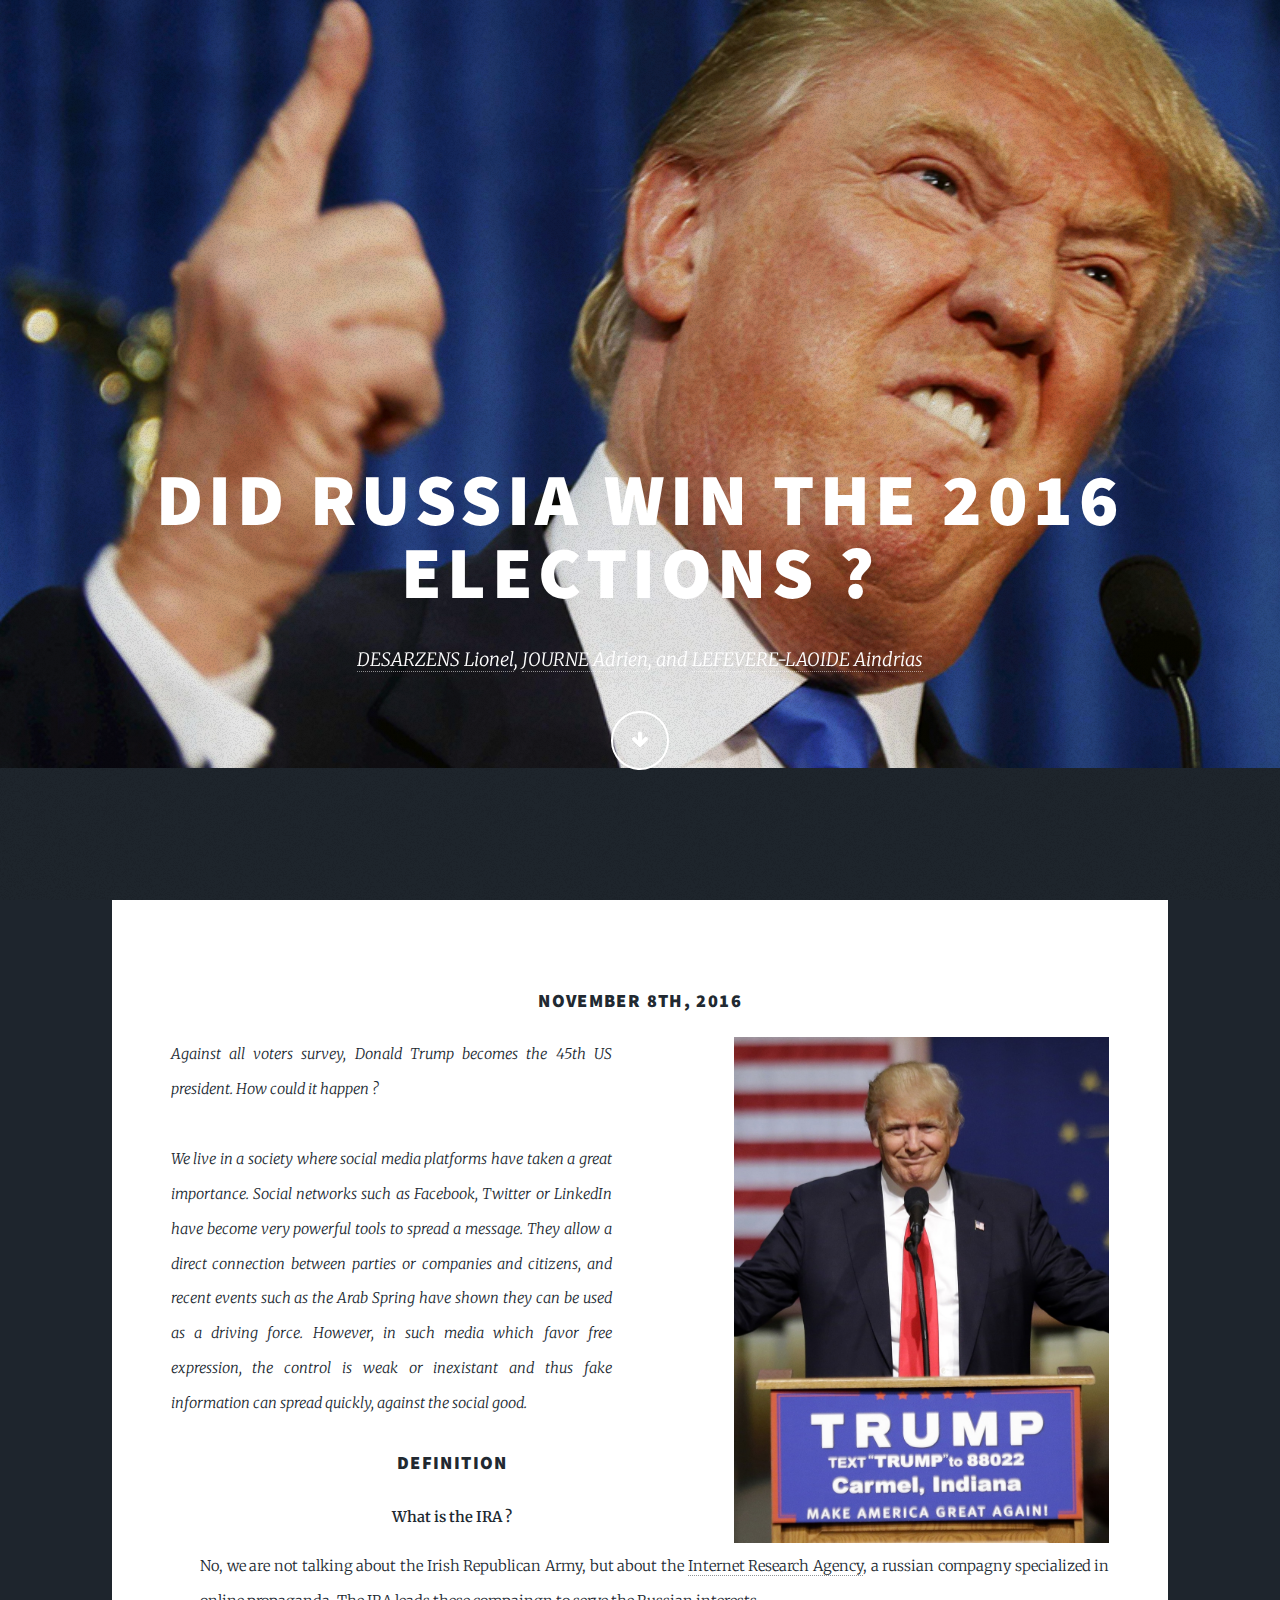
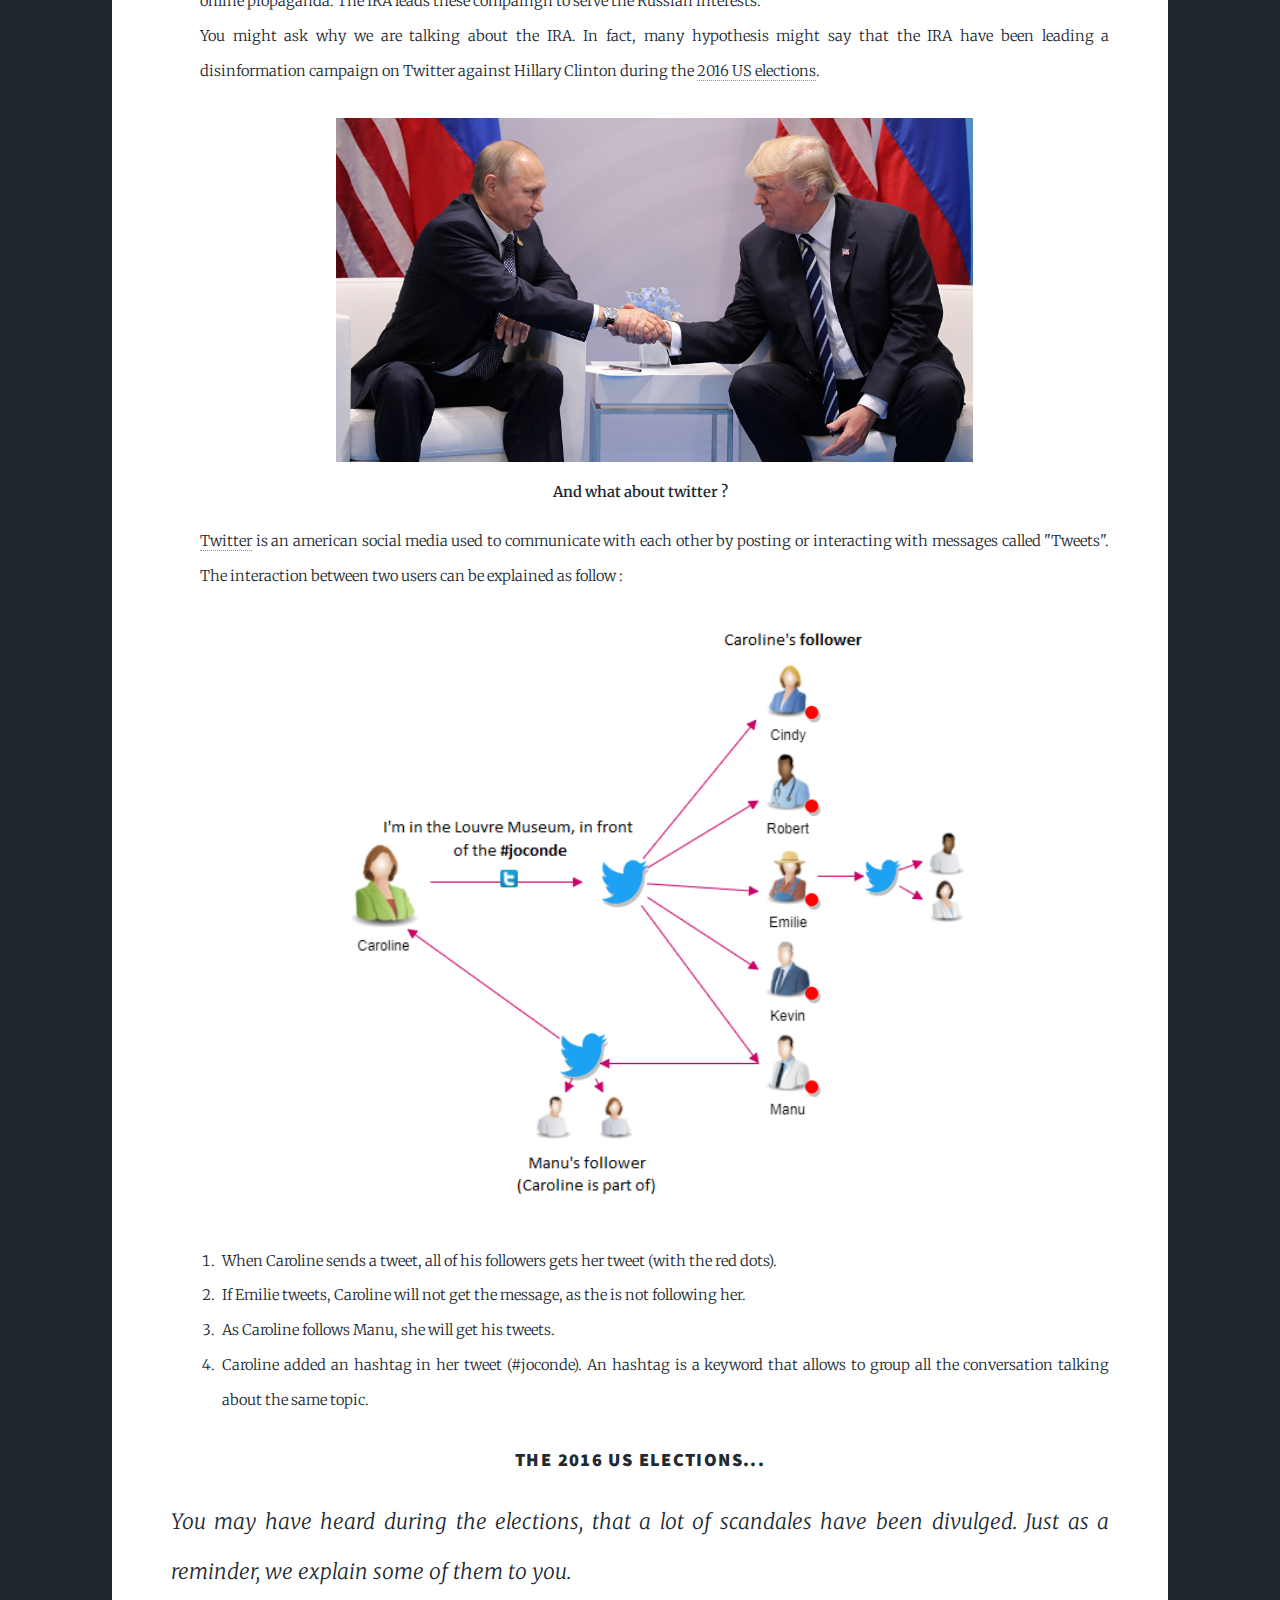
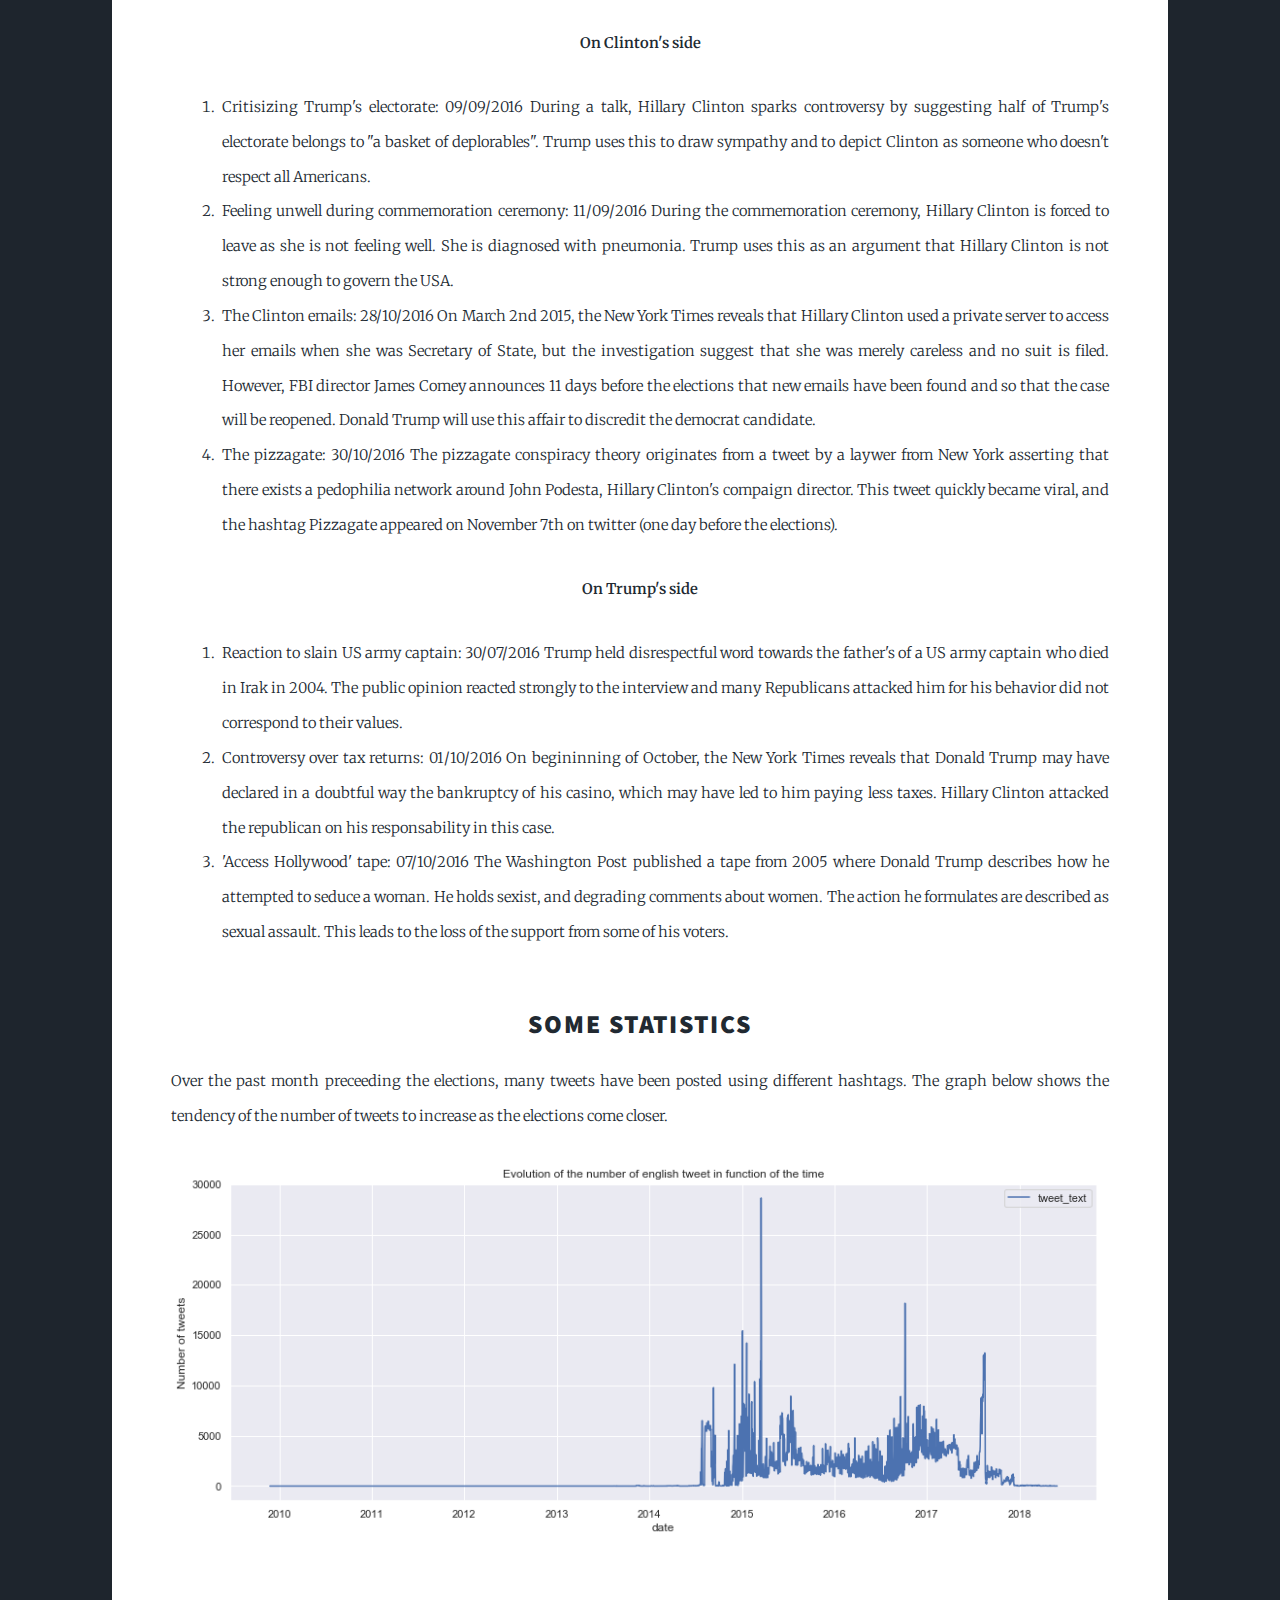
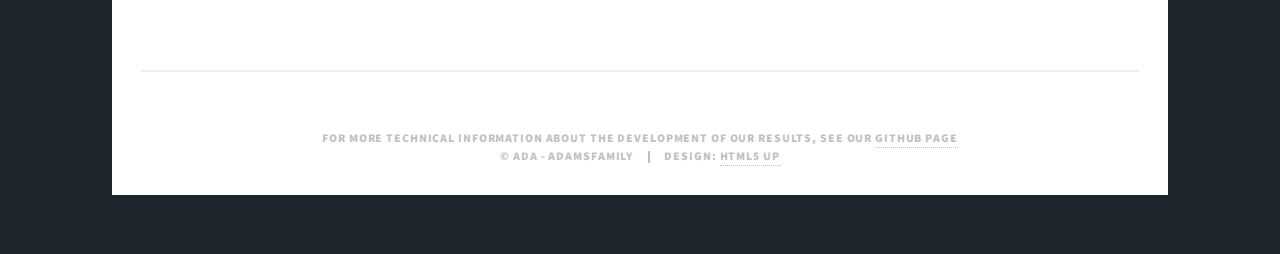
==== index.html @ 0472e04a "Stats v.0.1" ====
<!DOCTYPE HTML>
<!--
	Massively by HTML5 UP
	html5up.net | @ajlkn
	Free for personal and commercial use under the CCA 3.0 license (html5up.net/license)
-->
<html>
	<head>
		<title>Did Russia Win The 2016 Elections ?</title>
		<meta charset="utf-8" />
		<meta name="viewport" content="width=device-width, initial-scale=1, user-scalable=no" />
		<link rel="stylesheet" href="assets/css/main.css" />
		<noscript><link rel="stylesheet" href="assets/css/noscript.css" /></noscript>
	</head>
	<body class="is-preload">

		<!-- Wrapper -->
			<div id="wrapper" class="fade-in">

				<!-- Intro -->
					<div id="intro">
						<h1>Did Russia Win the 2016 Elections ?</h1>
						<p>
							<a href="https://github.com/liolioclaudio">DESARZENS Lionel</a>,
							<a href="https://github.com/journeadrien">JOURNE Adrien</a>, and
							<a href="https://github.com/alefever">LEFEVERE-LAOIDE Aindrias</a>
						<ul class="actions">
							<li><a href="#header" class="button icon solo fa-arrow-down scrolly">Continue</a></li>
						</ul>
					</div>

				<!-- Header -->
					<header id="header">
						<a href="index.html" width="20%" class="logo">Our story</a>
					</header>

				<!-- Nav -->
				<!--
					<nav id="nav">
						<ul class="links">
							<li class="active"><a href="index.html">This is Massively</a></li>
							<li><a href="generic.html">Generic Page</a></li>
							<li><a href="elements.html">Elements Reference</a></li>
						</ul>
						<ul class="icons">
							<li><a href="#" class="icon fa-twitter"><span class="label">Twitter</span></a></li>
							<li><a href="#" class="icon fa-facebook"><span class="label">Facebook</span></a></li>
							<li><a href="#" class="icon fa-instagram"><span class="label">Instagram</span></a></li>
							<li><a href="#" class="icon fa-github"><span class="label">GitHub</span></a></li>
						</ul>
					</nav>
				-->

				<!-- Main -->
					<div id="main">

						<!-- Featured Post -->
							<article class="post featured">
								<header class="major">
									<!--<span class="date"> <font size="6"> November 8th, 2016 </font></span>
									<!--<h2><a href="#">And this is a<br />
									massive headline</a></h2>-->
									<h3><a>November 8th, 2016</a></h3>
									<img src="images/trump_winning_elections2.jpg" width="40%" height="40%" style="float:right;"/>

									<p style="text-align:justify;width:47%;">
										Against all voters survey, Donald Trump becomes the 45th US president. How could it happen ?
										<br> <br>
										We live in a society where social media platforms have taken a great importance. Social networks such as Facebook, Twitter or LinkedIn have become very powerful tools to spread a message. They allow a direct connection between parties or companies and citizens, and recent events such as the Arab Spring have shown they can be used as a driving force. However, in such media which favor free expression, the control is weak or inexistant and thus fake information can spread quickly, against the social good. <br>
									</p> 
									<!--<h3><a href="#">Our story</a></h2>
									<img src="images/trump_poutine.jpg" width="70%" height="70%"/>
									<p style="text-align:justify;width:100%;">
										Some hypothesis might say that the <abbr title="Internet Research Agency">IRA</abbr>, which may have lead a disinformation campaign against Hillary Clinton. The <abbr title="Internet Research Agency">IRA</abbr> is a Russian compagny specialized in online propaganda to serve Russian interests.
										<br> Our goal will be to see through a set of tweets if indeed the IRA has played a role during the elections, and if the tweets had an impact on the voting intentions.
									</p>-->
									<!--<p style="text-align:justify">
										Before going into what really interests us, we guess that some of you might not understand some concept that we use during this story. If you think you know enough about the <abbr title="Internet Research Agency">IRA</abbr>, Twitter and the main events that occured during the 2016 US elections, you can just skip directly to the statistic part, otherwise, read carefully.
									</p>-->
									<h3>Definition</h3>
										<dl>
											<dt>What is the IRA ?</dt>
											<dd>
												<p align="left" style="text-align:justify;">
													No, we are not talking about the Irish Republican Army, but about the <a href="https://en.wikipedia.org/wiki/Internet_Research_Agency">Internet Research Agency</a>, a russian compagny specialized in online propaganda. The IRA leads these compaingn to serve the Russian interests. <br>
													You might ask why we are talking about the IRA. In fact, many hypothesis might say that the IRA have been leading a disinformation campaign on Twitter against Hillary Clinton during the <a href="https://en.wikipedia.org/wiki/2016_United_States_presidential_election">2016 US elections</a>.
												</p>
												<img src="images/trump_poutine.jpg" width="70%" height="70%"/>
											</dd>
											<dt>And what about twitter ?</dt>
											<dd>
												<p style="text-align:justify;">
													<a href="https://en.wikipedia.org/wiki/Twitter">Twitter</a> is an american social media used to communicate with each other by posting or interacting with messages called "Tweets". The interaction between two users can be explained as follow :
												</p>
												<img src="images/twitter-abonnes-2.png" width="70%" height="70%" align="center"/>
												<p align="left">
													<ol style="text-align:justify">
														<li>When Caroline sends a tweet, all of his followers gets her tweet (with the red dots).</li>
														<li>If Emilie tweets, Caroline will not get the message, as the is not following her.</li>
														<li>As Caroline follows Manu, she will get his tweets.</li>
														<li>Caroline added an hashtag in her tweet (#joconde). An hashtag is a keyword that allows to group all the conversation talking about the same topic.</li>
													</ol>
												</p>
											</dd>
										</dl>
									</p>

									<h3>The 2016 US Elections...</h3>
										<p style="text-align:justify;font-size:21px">
											You may have heard during the elections, that a lot of scandales have been divulged. Just as a reminder, we explain some of them to you.
											<!--<iframe src="images/evolution_PS.html" name="top" style="width:100%; height: 600px;"></iframe>-->
										</p>
										<dl>
											<dt>On Clinton's side</dt>
												<dd>
													<p align="left" style="text-align:justify;"> 
														<ol style="text-align:justify">
															<li> Critisizing Trump's electorate: 09/09/2016 During a talk, Hillary Clinton sparks controversy by suggesting half of Trump's electorate belongs to "a basket of deplorables". Trump uses this to draw sympathy and to depict Clinton as someone who doesn't respect all Americans. </li>
															<li> Feeling unwell during commemoration ceremony: 11/09/2016 During the commemoration ceremony, Hillary Clinton is forced to leave as she is not feeling well. She is diagnosed with pneumonia. Trump uses this as an argument that Hillary Clinton is not strong enough to govern the USA. </li>
															<li>The Clinton emails: 28/10/2016 On March 2nd 2015, the New York Times reveals that Hillary Clinton used a private server to access her emails when she was Secretary of State, but the investigation suggest that she was merely careless and no suit is filed. However, FBI director James Comey announces 11 days before the elections that new emails have been found and so that the case will be reopened. Donald Trump will use this affair to discredit the democrat candidate.</li>
															<li>The pizzagate: 30/10/2016 The pizzagate conspiracy theory originates from a tweet by a laywer from New York asserting that there exists a pedophilia network around John Podesta, Hillary Clinton's compaign director. This tweet quickly became viral, and the hashtag Pizzagate appeared on November 7th on twitter (one day before the elections).</li>
														</ol>
													</p>
												</dd>
											<dt>On Trump's side</dt>
												<dd>
													<p align="left" style="text-align:justify;"> 
														<ol style="text-align:justify">
															<li>Reaction to slain US army captain: 30/07/2016 Trump held disrespectful word towards the father's of a US army captain who died in Irak in 2004. The public opinion reacted strongly to the interview and many Republicans attacked him for his behavior did not correspond to their values. </li>
															<li>Controversy over tax returns: 01/10/2016 On begininning of October, the New York Times reveals that Donald Trump may have declared in a doubtful way the bankruptcy of his casino, which may have led to him paying less taxes. Hillary Clinton attacked the republican on his responsability in this case. </li>
															<li>'Access Hollywood' tape: 07/10/2016 The Washington Post published a tape from 2005 where Donald Trump describes how he attempted to seduce a woman. He holds sexist, and degrading comments about women. The action he formulates are described as sexual assault. This leads to the loss of the support from some of his voters.</li>
														</ol> 
													</p>
												</dd>
										</dl>
									<!--<h4><a href="#">Some definitions</a></h4>
									<h5><a href="#">What is the IRA ?</a></h5>
									<p style="text-align:justify;">
										No, we are not talking about the Irish Republican Army, but about the <a href="https://en.wikipedia.org/wiki/Internet_Research_Agency">Internet Research Agency</a>, a russian compagny specialized in online propaganda. The IRA leads these compaingn to serve the Russian interests. <br>
										You might ask why we are talking about the IRA. In fact, many hypothesis might say that the IRA have been leading a disinformation campaign on Twitter against Hillary Clinton during the <a href="https://en.wikipedia.org/wiki/2016_United_States_presidential_election">2016 US elections</a>.
									</p> 
									<img src="images/trump_poutine.jpg" width="70%" height="70%"/>

									<h5><a href="#">And what about twitter ?</a></h5>
									<p style="text-align:justify;">
										<a href="https://en.wikipedia.org/wiki/Twitter">Twitter</a> is an american social media used to communicate with each other by posting or interacting with messages called "Tweets". The interaction between two users can be explained as follow : <br>
										<img src="images/twitter-abonnes-2.png" width="45%" height="45%" style="float:right;"/>

									</p>
									<p align="left" style="width:35%;">
										<ol style="text-align:justify">
											<li>When Caroline sends a tweet, all of his followers gets her tweet (with the red dots).</li>
											<li>If Emilie tweets, Caroline will not get the message, as the is not following her.</li>
											<li>As Caroline follows Manu, she will get his tweets.</li>
											<li>Caroline added an hashtag in her tweet (#joconde). An hashtag is keyword that allows to group all the conversation talking about the same topic.</li>
										</ol>
									</p>-->

								</header>
								<!--<a href="#" class="image main"><img src="images/pic01.jpg" alt="" height="25%" /></a>

								<!--<ul class="actions special">
									<li><a href="#" class="button large">Full Story</a></li>
								</ul>-->
							<!--</article>

							<article class="post featured">-->
								<h2><a>Some Statistics</a></h2>
									<p align="left" style="text-align:justify;">Over the past month preceeding the elections, many tweets have been posted using different hashtags. The graph below shows the tendency of the number of tweets to increase as the elections come closer.</p>
									<img src="images/tweets_evolution.png" alt="" width="100%">
								<!--<ul class="actions special">
									<li><a href="#" class="button large">Full Story</a></li>
								</ul>-->
							</article>

							<!--
							<article class="post featured">
								<header class="major">
									<h2><a href="#">Some Statistics</a></h2>
									<p align="left" style="text-align:justify;">Over the past month preceeding the elections, many tweets have been posted using different hashtags. The graph below shows the tendency of the number of tweets to increase as the elections come closer.</p>
								</header>
								<a href="#" class="image"><img src="images/tweets_evolution.png" alt="" /></a>
								<!--<ul class="actions special">
									<li><a href="#" class="button large">Full Story</a></li>
								</ul>-->
							</article>

						<!-- Posts -->
						<!--
							<section class="posts">
								<article>
									<header>
										<span class="date">April 24, 2017</span>
										<h2><a href="#">Sed magna<br />
										ipsum faucibus</a></h2>
									</header>
									<a href="#" class="image fit"><img src="images/pic02.jpg" alt="" /></a>
									<p>Donec eget ex magna. Interdum et malesuada fames ac ante ipsum primis in faucibus. Pellentesque venenatis dolor imperdiet dolor mattis sagittis magna etiam.</p>
									<ul class="actions special">
										<li><a href="#" class="button">Full Story</a></li>
									</ul>
								</article>
								<article>
									<header>
										<span class="date">April 22, 2017</span>
										<h2><a href="#">Primis eget<br />
										imperdiet lorem</a></h2>
									</header>
									<a href="#" class="image fit"><img src="images/pic03.jpg" alt="" /></a>
									<p>Donec eget ex magna. Interdum et malesuada fames ac ante ipsum primis in faucibus. Pellentesque venenatis dolor imperdiet dolor mattis sagittis magna etiam.</p>
									<ul class="actions special">
										<li><a href="#" class="button">Full Story</a></li>
									</ul>
								</article>
								<article>
									<header>
										<span class="date">April 18, 2017</span>
										<h2><a href="#">Ante mattis<br />
										interdum dolor</a></h2>
									</header>
									<a href="#" class="image fit"><img src="images/pic04.jpg" alt="" /></a>
									<p>Donec eget ex magna. Interdum et malesuada fames ac ante ipsum primis in faucibus. Pellentesque venenatis dolor imperdiet dolor mattis sagittis magna etiam.</p>
									<ul class="actions special">
										<li><a href="#" class="button">Full Story</a></li>
									</ul>
								</article>
								<article>
									<header>
										<span class="date">April 14, 2017</span>
										<h2><a href="#">Tempus sed<br />
										nulla imperdiet</a></h2>
									</header>
									<a href="#" class="image fit"><img src="images/pic05.jpg" alt="" /></a>
									<p>Donec eget ex magna. Interdum et malesuada fames ac ante ipsum primis in faucibus. Pellentesque venenatis dolor imperdiet dolor mattis sagittis magna etiam.</p>
									<ul class="actions special">
										<li><a href="#" class="button">Full Story</a></li>
									</ul>
								</article>
								<article>
									<header>
										<span class="date">April 11, 2017</span>
										<h2><a href="#">Odio magna<br />
										sed consectetur</a></h2>
									</header>
									<a href="#" class="image fit"><img src="images/pic06.jpg" alt="" /></a>
									<p>Donec eget ex magna. Interdum et malesuada fames ac ante ipsum primis in faucibus. Pellentesque venenatis dolor imperdiet dolor mattis sagittis magna etiam.</p>
									<ul class="actions special">
										<li><a href="#" class="button">Full Story</a></li>
									</ul>
								</article>
								<article>
									<header>
										<span class="date">April 7, 2017</span>
										<h2><a href="#">Augue lorem<br />
										primis vestibulum</a></h2>
									</header>
									<a href="#" class="image fit"><img src="images/pic07.jpg" alt="" /></a>
									<p>Donec eget ex magna. Interdum et malesuada fames ac ante ipsum primis in faucibus. Pellentesque venenatis dolor imperdiet dolor mattis sagittis magna etiam.</p>
									<ul class="actions special">
										<li><a href="#" class="button">Full Story</a></li>
									</ul>
								</article>
							</section> -->

						<!-- Footer -->
						<!--
							<footer>
								<div class="pagination">
									<!--<a href="#" class="previous">Prev</a>-->
									<!--
									<a href="#" class="page active">1</a>
									<a href="#" class="page">2</a>
									<a href="#" class="page">3</a>
									<span class="extra">&hellip;</span>
									<a href="#" class="page">8</a>
									<a href="#" class="page">9</a>
									<a href="#" class="page">10</a>
									<a href="#" class="next">Next</a>
								</div>
							</footer>

					</div>

				<!-- Footer -->
				<!--
					<footer id="footer">
						<section>
							<form method="post" action="#">
								<div class="fields">
									<div class="field">
										<label for="name">Name</label>
										<input type="text" name="name" id="name" />
									</div>
									<div class="field">
										<label for="email">Email</label>
										<input type="text" name="email" id="email" />
									</div>
									<div class="field">
										<label for="message">Message</label>
										<textarea name="message" id="message" rows="3"></textarea>
									</div>
								</div>
								<ul class="actions">
									<li><input type="submit" value="Send Message" /></li>
								</ul>
							</form>
						</section>
						<section class="split contact">
							<section class="alt">
								<h3>Address</h3>
								<p>1234 Somewhere Road #87257<br />
								Nashville, TN 00000-0000</p>
							</section>
							<section>
								<h3>Phone</h3>
								<p><a href="#">(000) 000-0000</a></p>
							</section>
							<section>
								<h3>Email</h3>
								<p><a href="#">info@untitled.tld</a></p>
							</section>
							<section>
								<h3>Social</h3>
								<ul class="icons alt">
									<li><a href="#" class="icon alt fa-twitter"><span class="label">Twitter</span></a></li>
									<li><a href="#" class="icon alt fa-facebook"><span class="label">Facebook</span></a></li>
									<li><a href="#" class="icon alt fa-instagram"><span class="label">Instagram</span></a></li>
									<li><a href="#" class="icon alt fa-github"><span class="label">GitHub</span></a></li>
								</ul>
							</section>
						</section>
					</footer>

				<!-- Copyright -->
				
					<div id="copyright"
						>
						For more technical information about the development of our results, see our  <a href="https://en.wikipedia.org/wiki/Internet_Research_Agency">GitHub page</a>
						<ul><li>&copy; ADA - ADAMSFAMILY</li><li>Design: <a href="https://html5up.net">HTML5 UP</a></li></ul>
					</div>
				
			</div¨>
			
		<!-- Scripts -->
			<script src="assets/js/jquery.min.js"></script>
			<script src="assets/js/jquery.scrollex.min.js"></script>
			<script src="assets/js/jquery.scrolly.min.js"></script>
			<script src="assets/js/browser.min.js"></script>
			<script src="assets/js/breakpoints.min.js"></script>
			<script src="assets/js/util.js"></script>
			<script src="assets/js/main.js"></script>

	</body>
</html>
---- assets/css/main.css ----
@import url(font-awesome.min.css);
@import url("https://fonts.googleapis.com/css?family=Merriweather:300,700,300italic,700italic|Source+Sans+Pro:900");

/*
	Massively by HTML5 UP
	html5up.net | @ajlkn
	Free for personal and commercial use under the CCA 3.0 license (html5up.net/license)
*/

html, body, div, span, applet, object,
iframe, h1, h2, h3, h4, h5, h6, p, blockquote,
pre, a, abbr, acronym, address, big, cite,
code, del, dfn, em, img, ins, kbd, q, s, samp,
small, strike, strong, sub, sup, tt, var, b,
u, i, center, dl, dt, dd, ol, ul, li, fieldset,
form, label, legend, table, caption, tbody,
tfoot, thead, tr, th, td, article, aside,
canvas, details, embed, figure, figcaption,
footer, header, hgroup, menu, nav, output, ruby,
section, summary, time, mark, audio, video {
	margin: 0;
	padding: 0;
	border: 0;
	font-size: 100%;
	font: inherit;
	vertical-align: baseline;}

article, aside, details, figcaption, figure,
footer, header, hgroup, menu, nav, section {
	display: block;}

body {
	line-height: 1;
}

ol, ul {
	list-style: none;
}

blockquote, q {
	quotes: none;
}

	blockquote:before, blockquote:after, q:before, q:after {
		content: '';
		content: none;
	}

table {
	border-collapse: collapse;
	border-spacing: 0;
}

body {
	-webkit-text-size-adjust: none;
}

mark {
	background-color: transparent;
	color: inherit;
}

input::-moz-focus-inner {
	border: 0;
	padding: 0;
}

input, select, textarea {
	-moz-appearance: none;
	-webkit-appearance: none;
	-ms-appearance: none;
	appearance: none;
}

/* Basic */

	@-ms-viewport {
		width: device-width;
	}

	body {
		-ms-overflow-style: scrollbar;
	}

	@media screen and (max-width: 480px) {

		html, body {
			min-width: 320px;
		}

	}

	html {
		box-sizing: border-box;
	}

	*, *:before, *:after {
		box-sizing: inherit;
	}

	body {
		background-color: #1e252d;
	}

		body.is-preload *, body.is-preload *:before, body.is-preload *:after {
			-moz-animation: none !important;
			-webkit-animation: none !important;
			-ms-animation: none !important;
			animation: none !important;
			-moz-transition: none !important;
			-webkit-transition: none !important;
			-ms-transition: none !important;
			transition: none !important;
		}

/* Type */

	html {
		font-size: 16pt;
	}

		@media screen and (max-width: 1680px) {

			html {
				font-size: 12pt;
			}

		}

		@media screen and (max-width: 1280px) {

			html {
				font-size: 11pt;
			}

		}

		@media screen and (max-width: 360px) {

			html {
				font-size: 10pt;
			}

		}

	body {
		color: #212931;
	}

	body, input, select, textarea {
		font-family: "Merriweather", Georgia, serif;
		font-weight: 300;
		font-size: 1rem;
		line-height: 2.375;
	}

	a {
		-moz-transition: color 0.2s ease-in-out, background-color 0.2s ease-in-out, border-color 0.2s ease-in-out, box-shadow 0.2s ease-in-out;
		-webkit-transition: color 0.2s ease-in-out, background-color 0.2s ease-in-out, border-color 0.2s ease-in-out, box-shadow 0.2s ease-in-out;
		-ms-transition: color 0.2s ease-in-out, background-color 0.2s ease-in-out, border-color 0.2s ease-in-out, box-shadow 0.2s ease-in-out;
		transition: color 0.2s ease-in-out, background-color 0.2s ease-in-out, border-color 0.2s ease-in-out, box-shadow 0.2s ease-in-out;
		border-bottom: dotted 1px;
		text-decoration: none;
	}

		a:hover {
			border-bottom-color: transparent;
		}

	strong, b {
		font-weight: 600;
	}

	em, i {
		font-style: italic;
	}

	p {
		text-align: justify;
		margin: 0 0 2rem 0;
	}

	h1, h2, h3, h4, h5, h6 {
		font-family: "Source Sans Pro", Helvetica, sans-serif;
		font-weight: 900;
		line-height: 1.5;
		letter-spacing: 0.075em;
		text-transform: uppercase;
		margin: 0 0 1rem 0;
	}

		h1 a, h2 a, h3 a, h4 a, h5 a, h6 a {
			border-bottom: 0;
			color: inherit;
			text-decoration: none;
		}

	h1 {
		font-size: 4rem;
		line-height: 1.1;
		margin: 0 0 2rem 0;
	}

	h2 {
		font-size: 1.75rem;
		line-height: 1.3;
		margin: 0 0 1.5rem 0;
	}

	h3 {
		font-size: 1.25rem;
		margin: 0 0 1.5rem 0;
	}

	h4 {
		font-size: 1rem;
	}

	h5 {
		font-size: 0.9rem;
	}

	h6 {
		font-size: 0.8rem;
	}

	sub {
		font-size: 0.8rem;
		position: relative;
		top: 0.5rem;
	}

	sup {
		font-size: 0.8rem;
		position: relative;
		top: -0.5rem;
	}

	blockquote {
		border-left: solid 4px;
		font-style: italic;
		margin: 0 0 2rem 0;
		padding: 0.5rem 0 0.5rem 2rem;
	}

	code {
		border: solid 2px;
		font-family: "Courier New", monospace;
		font-size: 0.9rem;
		margin: 0 0.25rem;
		padding: 0.25rem 0.65rem;
	}

	pre {
		-webkit-overflow-scrolling: touch;
		font-family: "Courier New", monospace;
		font-size: 0.9rem;
		margin: 0 0 2rem 0;
	}

		pre code {
			display: block;
			line-height: 1.75;
			padding: 1rem 1.5rem;
			overflow-x: auto;
		}

	hr {
		border: 0;
		border-bottom: solid 2px;
		margin: 3rem 0;
	}

		hr.major {
			margin: 5rem 0;
		}

	.align-left {
		text-align: left;
	}

	.align-center {
		text-align: center;
	}

	.align-right {
		text-align: right;
	}

	input, select, textarea {
		color: #212931;
	}

	a {
		color: #212931;
		border-bottom-color: rgba(33, 41, 49, 0.5);
	}

		a:hover {
			border-bottom-color: transparent;
			color: #18bfef !important;
		}

	strong, b {
		color: #212931;
	}

	h1, h2, h3, h4, h5, h6 {
		color: #212931;
	}

	blockquote {
		border-left-color: #eeeeee;
	}

	code {
		background: rgba(220, 220, 220, 0.25);
		border-color: #eeeeee;
	}

	hr {
		border-bottom-color: #eeeeee;
	}

/* Row */

	.row {
		display: flex;
		flex-wrap: wrap;
		box-sizing: border-box;
		align-items: stretch;
	}

		.row > * {
			box-sizing: border-box;
		}

		.row.gtr-uniform > * > :last-child {
			margin-bottom: 0;
		}

		.row.aln-left {
			justify-content: flex-start;
		}

		.row.aln-center {
			justify-content: center;
		}

		.row.aln-right {
			justify-content: flex-end;
		}

		.row.aln-top {
			align-items: flex-start;
		}

		.row.aln-middle {
			align-items: center;
		}

		.row.aln-bottom {
			align-items: flex-end;
		}

		.row > .imp {
			order: -1;
		}

		.row > .col-1 {
			width: 8.3333333333%;
		}

		.row > .off-1 {
			margin-left: 8.3333333333%;
		}

		.row > .col-2 {
			width: 16.6666666667%;
		}

		.row > .off-2 {
			margin-left: 16.6666666667%;
		}

		.row > .col-3 {
			width: 25%;
		}

		.row > .off-3 {
			margin-left: 25%;
		}

		.row > .col-4 {
			width: 33.3333333333%;
		}

		.row > .off-4 {
			margin-left: 33.3333333333%;
		}

		.row > .col-5 {
			width: 41.6666666667%;
		}

		.row > .off-5 {
			margin-left: 41.6666666667%;
		}

		.row > .col-6 {
			width: 50%;
		}

		.row > .off-6 {
			margin-left: 50%;
		}

		.row > .col-7 {
			width: 58.3333333333%;
		}

		.row > .off-7 {
			margin-left: 58.3333333333%;
		}

		.row > .col-8 {
			width: 66.6666666667%;
		}

		.row > .off-8 {
			margin-left: 66.6666666667%;
		}

		.row > .col-9 {
			width: 75%;
		}

		.row > .off-9 {
			margin-left: 75%;
		}

		.row > .col-10 {
			width: 83.3333333333%;
		}

		.row > .off-10 {
			margin-left: 83.3333333333%;
		}

		.row > .col-11 {
			width: 91.6666666667%;
		}

		.row > .off-11 {
			margin-left: 91.6666666667%;
		}

		.row > .col-12 {
			width: 100%;
		}

		.row > .off-12 {
			margin-left: 100%;
		}

		.row.gtr-0 {
			margin-top: 0;
			margin-left: 0rem;
		}

			.row.gtr-0 > * {
				padding: 0 0 0 0rem;
			}

			.row.gtr-0.gtr-uniform {
				margin-top: 0rem;
			}

				.row.gtr-0.gtr-uniform > * {
					padding-top: 0rem;
				}

		.row.gtr-25 {
			margin-top: 0;
			margin-left: -0.375rem;
		}

			.row.gtr-25 > * {
				padding: 0 0 0 0.375rem;
			}

			.row.gtr-25.gtr-uniform {
				margin-top: -0.375rem;
			}

				.row.gtr-25.gtr-uniform > * {
					padding-top: 0.375rem;
				}

		.row.gtr-50 {
			margin-top: 0;
			margin-left: -0.75rem;
		}

			.row.gtr-50 > * {
				padding: 0 0 0 0.75rem;
			}

			.row.gtr-50.gtr-uniform {
				margin-top: -0.75rem;
			}

				.row.gtr-50.gtr-uniform > * {
					padding-top: 0.75rem;
				}

		.row {
			margin-top: 0;
			margin-left: -1.5rem;
		}

			.row > * {
				padding: 0 0 0 1.5rem;
			}

			.row.gtr-uniform {
				margin-top: -1.5rem;
			}

				.row.gtr-uniform > * {
					padding-top: 1.5rem;
				}

		.row.gtr-150 {
			margin-top: 0;
			margin-left: -2.25rem;
		}

			.row.gtr-150 > * {
				padding: 0 0 0 2.25rem;
			}

			.row.gtr-150.gtr-uniform {
				margin-top: -2.25rem;
			}

				.row.gtr-150.gtr-uniform > * {
					padding-top: 2.25rem;
				}

		.row.gtr-200 {
			margin-top: 0;
			margin-left: -3rem;
		}

			.row.gtr-200 > * {
				padding: 0 0 0 3rem;
			}

			.row.gtr-200.gtr-uniform {
				margin-top: -3rem;
			}

				.row.gtr-200.gtr-uniform > * {
					padding-top: 3rem;
				}

		@media screen and (max-width: 1680px) {

			.row {
				display: flex;
				flex-wrap: wrap;
				box-sizing: border-box;
				align-items: stretch;
			}

				.row > * {
					box-sizing: border-box;
				}

				.row.gtr-uniform > * > :last-child {
					margin-bottom: 0;
				}

				.row.aln-left {
					justify-content: flex-start;
				}

				.row.aln-center {
					justify-content: center;
				}

				.row.aln-right {
					justify-content: flex-end;
				}

				.row.aln-top {
					align-items: flex-start;
				}

				.row.aln-middle {
					align-items: center;
				}

				.row.aln-bottom {
					align-items: flex-end;
				}

				.row > .imp-xlarge {
					order: -1;
				}

				.row > .col-1-xlarge {
					width: 8.3333333333%;
				}

				.row > .off-1-xlarge {
					margin-left: 8.3333333333%;
				}

				.row > .col-2-xlarge {
					width: 16.6666666667%;
				}

				.row > .off-2-xlarge {
					margin-left: 16.6666666667%;
				}

				.row > .col-3-xlarge {
					width: 25%;
				}

				.row > .off-3-xlarge {
					margin-left: 25%;
				}

				.row > .col-4-xlarge {
					width: 33.3333333333%;
				}

				.row > .off-4-xlarge {
					margin-left: 33.3333333333%;
				}

				.row > .col-5-xlarge {
					width: 41.6666666667%;
				}

				.row > .off-5-xlarge {
					margin-left: 41.6666666667%;
				}

				.row > .col-6-xlarge {
					width: 50%;
				}

				.row > .off-6-xlarge {
					margin-left: 50%;
				}

				.row > .col-7-xlarge {
					width: 58.3333333333%;
				}

				.row > .off-7-xlarge {
					margin-left: 58.3333333333%;
				}

				.row > .col-8-xlarge {
					width: 66.6666666667%;
				}

				.row > .off-8-xlarge {
					margin-left: 66.6666666667%;
				}

				.row > .col-9-xlarge {
					width: 75%;
				}

				.row > .off-9-xlarge {
					margin-left: 75%;
				}

				.row > .col-10-xlarge {
					width: 83.3333333333%;
				}

				.row > .off-10-xlarge {
					margin-left: 83.3333333333%;
				}

				.row > .col-11-xlarge {
					width: 91.6666666667%;
				}

				.row > .off-11-xlarge {
					margin-left: 91.6666666667%;
				}

				.row > .col-12-xlarge {
					width: 100%;
				}

				.row > .off-12-xlarge {
					margin-left: 100%;
				}

				.row.gtr-0 {
					margin-top: 0;
					margin-left: 0rem;
				}

					.row.gtr-0 > * {
						padding: 0 0 0 0rem;
					}

					.row.gtr-0.gtr-uniform {
						margin-top: 0rem;
					}

						.row.gtr-0.gtr-uniform > * {
							padding-top: 0rem;
						}

				.row.gtr-25 {
					margin-top: 0;
					margin-left: -0.375rem;
				}

					.row.gtr-25 > * {
						padding: 0 0 0 0.375rem;
					}

					.row.gtr-25.gtr-uniform {
						margin-top: -0.375rem;
					}

						.row.gtr-25.gtr-uniform > * {
							padding-top: 0.375rem;
						}

				.row.gtr-50 {
					margin-top: 0;
					margin-left: -0.75rem;
				}

					.row.gtr-50 > * {
						padding: 0 0 0 0.75rem;
					}

					.row.gtr-50.gtr-uniform {
						margin-top: -0.75rem;
					}

						.row.gtr-50.gtr-uniform > * {
							padding-top: 0.75rem;
						}

				.row {
					margin-top: 0;
					margin-left: -1.5rem;
				}

					.row > * {
						padding: 0 0 0 1.5rem;
					}

					.row.gtr-uniform {
						margin-top: -1.5rem;
					}

						.row.gtr-uniform > * {
							padding-top: 1.5rem;
						}

				.row.gtr-150 {
					margin-top: 0;
					margin-left: -2.25rem;
				}

					.row.gtr-150 > * {
						padding: 0 0 0 2.25rem;
					}

					.row.gtr-150.gtr-uniform {
						margin-top: -2.25rem;
					}

						.row.gtr-150.gtr-uniform > * {
							padding-top: 2.25rem;
						}

				.row.gtr-200 {
					margin-top: 0;
					margin-left: -3rem;
				}

					.row.gtr-200 > * {
						padding: 0 0 0 3rem;
					}

					.row.gtr-200.gtr-uniform {
						margin-top: -3rem;
					}

						.row.gtr-200.gtr-uniform > * {
							padding-top: 3rem;
						}

		}

		@media screen and (max-width: 1280px) {

			.row {
				display: flex;
				flex-wrap: wrap;
				box-sizing: border-box;
				align-items: stretch;
			}

				.row > * {
					box-sizing: border-box;
				}

				.row.gtr-uniform > * > :last-child {
					margin-bottom: 0;
				}

				.row.aln-left {
					justify-content: flex-start;
				}

				.row.aln-center {
					justify-content: center;
				}

				.row.aln-right {
					justify-content: flex-end;
				}

				.row.aln-top {
					align-items: flex-start;
				}

				.row.aln-middle {
					align-items: center;
				}

				.row.aln-bottom {
					align-items: flex-end;
				}

				.row > .imp-large {
					order: -1;
				}

				.row > .col-1-large {
					width: 8.3333333333%;
				}

				.row > .off-1-large {
					margin-left: 8.3333333333%;
				}

				.row > .col-2-large {
					width: 16.6666666667%;
				}

				.row > .off-2-large {
					margin-left: 16.6666666667%;
				}

				.row > .col-3-large {
					width: 25%;
				}

				.row > .off-3-large {
					margin-left: 25%;
				}

				.row > .col-4-large {
					width: 33.3333333333%;
				}

				.row > .off-4-large {
					margin-left: 33.3333333333%;
				}

				.row > .col-5-large {
					width: 41.6666666667%;
				}

				.row > .off-5-large {
					margin-left: 41.6666666667%;
				}

				.row > .col-6-large {
					width: 50%;
				}

				.row > .off-6-large {
					margin-left: 50%;
				}

				.row > .col-7-large {
					width: 58.3333333333%;
				}

				.row > .off-7-large {
					margin-left: 58.3333333333%;
				}

				.row > .col-8-large {
					width: 66.6666666667%;
				}

				.row > .off-8-large {
					margin-left: 66.6666666667%;
				}

				.row > .col-9-large {
					width: 75%;
				}

				.row > .off-9-large {
					margin-left: 75%;
				}

				.row > .col-10-large {
					width: 83.3333333333%;
				}

				.row > .off-10-large {
					margin-left: 83.3333333333%;
				}

				.row > .col-11-large {
					width: 91.6666666667%;
				}

				.row > .off-11-large {
					margin-left: 91.6666666667%;
				}

				.row > .col-12-large {
					width: 100%;
				}

				.row > .off-12-large {
					margin-left: 100%;
				}

				.row.gtr-0 {
					margin-top: 0;
					margin-left: 0rem;
				}

					.row.gtr-0 > * {
						padding: 0 0 0 0rem;
					}

					.row.gtr-0.gtr-uniform {
						margin-top: 0rem;
					}

						.row.gtr-0.gtr-uniform > * {
							padding-top: 0rem;
						}

				.row.gtr-25 {
					margin-top: 0;
					margin-left: -0.375rem;
				}

					.row.gtr-25 > * {
						padding: 0 0 0 0.375rem;
					}

					.row.gtr-25.gtr-uniform {
						margin-top: -0.375rem;
					}

						.row.gtr-25.gtr-uniform > * {
							padding-top: 0.375rem;
						}

				.row.gtr-50 {
					margin-top: 0;
					margin-left: -0.75rem;
				}

					.row.gtr-50 > * {
						padding: 0 0 0 0.75rem;
					}

					.row.gtr-50.gtr-uniform {
						margin-top: -0.75rem;
					}

						.row.gtr-50.gtr-uniform > * {
							padding-top: 0.75rem;
						}

				.row {
					margin-top: 0;
					margin-left: -1.5rem;
				}

					.row > * {
						padding: 0 0 0 1.5rem;
					}

					.row.gtr-uniform {
						margin-top: -1.5rem;
					}

						.row.gtr-uniform > * {
							padding-top: 1.5rem;
						}

				.row.gtr-150 {
					margin-top: 0;
					margin-left: -2.25rem;
				}

					.row.gtr-150 > * {
						padding: 0 0 0 2.25rem;
					}

					.row.gtr-150.gtr-uniform {
						margin-top: -2.25rem;
					}

						.row.gtr-150.gtr-uniform > * {
							padding-top: 2.25rem;
						}

				.row.gtr-200 {
					margin-top: 0;
					margin-left: -3rem;
				}

					.row.gtr-200 > * {
						padding: 0 0 0 3rem;
					}

					.row.gtr-200.gtr-uniform {
						margin-top: -3rem;
					}

						.row.gtr-200.gtr-uniform > * {
							padding-top: 3rem;
						}

		}

		@media screen and (max-width: 980px) {

			.row {
				display: flex;
				flex-wrap: wrap;
				box-sizing: border-box;
				align-items: stretch;
			}

				.row > * {
					box-sizing: border-box;
				}

				.row.gtr-uniform > * > :last-child {
					margin-bottom: 0;
				}

				.row.aln-left {
					justify-content: flex-start;
				}

				.row.aln-center {
					justify-content: center;
				}

				.row.aln-right {
					justify-content: flex-end;
				}

				.row.aln-top {
					align-items: flex-start;
				}

				.row.aln-middle {
					align-items: center;
				}

				.row.aln-bottom {
					align-items: flex-end;
				}

				.row > .imp-medium {
					order: -1;
				}

				.row > .col-1-medium {
					width: 8.3333333333%;
				}

				.row > .off-1-medium {
					margin-left: 8.3333333333%;
				}

				.row > .col-2-medium {
					width: 16.6666666667%;
				}

				.row > .off-2-medium {
					margin-left: 16.6666666667%;
				}

				.row > .col-3-medium {
					width: 25%;
				}

				.row > .off-3-medium {
					margin-left: 25%;
				}

				.row > .col-4-medium {
					width: 33.3333333333%;
				}

				.row > .off-4-medium {
					margin-left: 33.3333333333%;
				}

				.row > .col-5-medium {
					width: 41.6666666667%;
				}

				.row > .off-5-medium {
					margin-left: 41.6666666667%;
				}

				.row > .col-6-medium {
					width: 50%;
				}

				.row > .off-6-medium {
					margin-left: 50%;
				}

				.row > .col-7-medium {
					width: 58.3333333333%;
				}

				.row > .off-7-medium {
					margin-left: 58.3333333333%;
				}

				.row > .col-8-medium {
					width: 66.6666666667%;
				}

				.row > .off-8-medium {
					margin-left: 66.6666666667%;
				}

				.row > .col-9-medium {
					width: 75%;
				}

				.row > .off-9-medium {
					margin-left: 75%;
				}

				.row > .col-10-medium {
					width: 83.3333333333%;
				}

				.row > .off-10-medium {
					margin-left: 83.3333333333%;
				}

				.row > .col-11-medium {
					width: 91.6666666667%;
				}

				.row > .off-11-medium {
					margin-left: 91.6666666667%;
				}

				.row > .col-12-medium {
					width: 100%;
				}

				.row > .off-12-medium {
					margin-left: 100%;
				}

				.row.gtr-0 {
					margin-top: 0;
					margin-left: 0rem;
				}

					.row.gtr-0 > * {
						padding: 0 0 0 0rem;
					}

					.row.gtr-0.gtr-uniform {
						margin-top: 0rem;
					}

						.row.gtr-0.gtr-uniform > * {
							padding-top: 0rem;
						}

				.row.gtr-25 {
					margin-top: 0;
					margin-left: -0.375rem;
				}

					.row.gtr-25 > * {
						padding: 0 0 0 0.375rem;
					}

					.row.gtr-25.gtr-uniform {
						margin-top: -0.375rem;
					}

						.row.gtr-25.gtr-uniform > * {
							padding-top: 0.375rem;
						}

				.row.gtr-50 {
					margin-top: 0;
					margin-left: -0.75rem;
				}

					.row.gtr-50 > * {
						padding: 0 0 0 0.75rem;
					}

					.row.gtr-50.gtr-uniform {
						margin-top: -0.75rem;
					}

						.row.gtr-50.gtr-uniform > * {
							padding-top: 0.75rem;
						}

				.row {
					margin-top: 0;
					margin-left: -1.5rem;
				}

					.row > * {
						padding: 0 0 0 1.5rem;
					}

					.row.gtr-uniform {
						margin-top: -1.5rem;
					}

						.row.gtr-uniform > * {
							padding-top: 1.5rem;
						}

				.row.gtr-150 {
					margin-top: 0;
					margin-left: -2.25rem;
				}

					.row.gtr-150 > * {
						padding: 0 0 0 2.25rem;
					}

					.row.gtr-150.gtr-uniform {
						margin-top: -2.25rem;
					}

						.row.gtr-150.gtr-uniform > * {
							padding-top: 2.25rem;
						}

				.row.gtr-200 {
					margin-top: 0;
					margin-left: -3rem;
				}

					.row.gtr-200 > * {
						padding: 0 0 0 3rem;
					}

					.row.gtr-200.gtr-uniform {
						margin-top: -3rem;
					}

						.row.gtr-200.gtr-uniform > * {
							padding-top: 3rem;
						}

		}

		@media screen and (max-width: 736px) {

			.row {
				display: flex;
				flex-wrap: wrap;
				box-sizing: border-box;
				align-items: stretch;
			}

				.row > * {
					box-sizing: border-box;
				}

				.row.gtr-uniform > * > :last-child {
					margin-bottom: 0;
				}

				.row.aln-left {
					justify-content: flex-start;
				}

				.row.aln-center {
					justify-content: center;
				}

				.row.aln-right {
					justify-content: flex-end;
				}

				.row.aln-top {
					align-items: flex-start;
				}

				.row.aln-middle {
					align-items: center;
				}

				.row.aln-bottom {
					align-items: flex-end;
				}

				.row > .imp-small {
					order: -1;
				}

				.row > .col-1-small {
					width: 8.3333333333%;
				}

				.row > .off-1-small {
					margin-left: 8.3333333333%;
				}

				.row > .col-2-small {
					width: 16.6666666667%;
				}

				.row > .off-2-small {
					margin-left: 16.6666666667%;
				}

				.row > .col-3-small {
					width: 25%;
				}

				.row > .off-3-small {
					margin-left: 25%;
				}

				.row > .col-4-small {
					width: 33.3333333333%;
				}

				.row > .off-4-small {
					margin-left: 33.3333333333%;
				}

				.row > .col-5-small {
					width: 41.6666666667%;
				}

				.row > .off-5-small {
					margin-left: 41.6666666667%;
				}

				.row > .col-6-small {
					width: 50%;
				}

				.row > .off-6-small {
					margin-left: 50%;
				}

				.row > .col-7-small {
					width: 58.3333333333%;
				}

				.row > .off-7-small {
					margin-left: 58.3333333333%;
				}

				.row > .col-8-small {
					width: 66.6666666667%;
				}

				.row > .off-8-small {
					margin-left: 66.6666666667%;
				}

				.row > .col-9-small {
					width: 75%;
				}

				.row > .off-9-small {
					margin-left: 75%;
				}

				.row > .col-10-small {
					width: 83.3333333333%;
				}

				.row > .off-10-small {
					margin-left: 83.3333333333%;
				}

				.row > .col-11-small {
					width: 91.6666666667%;
				}

				.row > .off-11-small {
					margin-left: 91.6666666667%;
				}

				.row > .col-12-small {
					width: 100%;
				}

				.row > .off-12-small {
					margin-left: 100%;
				}

				.row.gtr-0 {
					margin-top: 0;
					margin-left: 0rem;
				}

					.row.gtr-0 > * {
						padding: 0 0 0 0rem;
					}

					.row.gtr-0.gtr-uniform {
						margin-top: 0rem;
					}

						.row.gtr-0.gtr-uniform > * {
							padding-top: 0rem;
						}

				.row.gtr-25 {
					margin-top: 0;
					margin-left: -0.375rem;
				}

					.row.gtr-25 > * {
						padding: 0 0 0 0.375rem;
					}

					.row.gtr-25.gtr-uniform {
						margin-top: -0.375rem;
					}

						.row.gtr-25.gtr-uniform > * {
							padding-top: 0.375rem;
						}

				.row.gtr-50 {
					margin-top: 0;
					margin-left: -0.75rem;
				}

					.row.gtr-50 > * {
						padding: 0 0 0 0.75rem;
					}

					.row.gtr-50.gtr-uniform {
						margin-top: -0.75rem;
					}

						.row.gtr-50.gtr-uniform > * {
							padding-top: 0.75rem;
						}

				.row {
					margin-top: 0;
					margin-left: -1.5rem;
				}

					.row > * {
						padding: 0 0 0 1.5rem;
					}

					.row.gtr-uniform {
						margin-top: -1.5rem;
					}

						.row.gtr-uniform > * {
							padding-top: 1.5rem;
						}

				.row.gtr-150 {
					margin-top: 0;
					margin-left: -2.25rem;
				}

					.row.gtr-150 > * {
						padding: 0 0 0 2.25rem;
					}

					.row.gtr-150.gtr-uniform {
						margin-top: -2.25rem;
					}

						.row.gtr-150.gtr-uniform > * {
							padding-top: 2.25rem;
						}

				.row.gtr-200 {
					margin-top: 0;
					margin-left: -3rem;
				}

					.row.gtr-200 > * {
						padding: 0 0 0 3rem;
					}

					.row.gtr-200.gtr-uniform {
						margin-top: -3rem;
					}

						.row.gtr-200.gtr-uniform > * {
							padding-top: 3rem;
						}

		}

		@media screen and (max-width: 480px) {

			.row {
				display: flex;
				flex-wrap: wrap;
				box-sizing: border-box;
				align-items: stretch;
			}

				.row > * {
					box-sizing: border-box;
				}

				.row.gtr-uniform > * > :last-child {
					margin-bottom: 0;
				}

				.row.aln-left {
					justify-content: flex-start;
				}

				.row.aln-center {
					justify-content: center;
				}

				.row.aln-right {
					justify-content: flex-end;
				}

				.row.aln-top {
					align-items: flex-start;
				}

				.row.aln-middle {
					align-items: center;
				}

				.row.aln-bottom {
					align-items: flex-end;
				}

				.row > .imp-xsmall {
					order: -1;
				}

				.row > .col-1-xsmall {
					width: 8.3333333333%;
				}

				.row > .off-1-xsmall {
					margin-left: 8.3333333333%;
				}

				.row > .col-2-xsmall {
					width: 16.6666666667%;
				}

				.row > .off-2-xsmall {
					margin-left: 16.6666666667%;
				}

				.row > .col-3-xsmall {
					width: 25%;
				}

				.row > .off-3-xsmall {
					margin-left: 25%;
				}

				.row > .col-4-xsmall {
					width: 33.3333333333%;
				}

				.row > .off-4-xsmall {
					margin-left: 33.3333333333%;
				}

				.row > .col-5-xsmall {
					width: 41.6666666667%;
				}

				.row > .off-5-xsmall {
					margin-left: 41.6666666667%;
				}

				.row > .col-6-xsmall {
					width: 50%;
				}

				.row > .off-6-xsmall {
					margin-left: 50%;
				}

				.row > .col-7-xsmall {
					width: 58.3333333333%;
				}

				.row > .off-7-xsmall {
					margin-left: 58.3333333333%;
				}

				.row > .col-8-xsmall {
					width: 66.6666666667%;
				}

				.row > .off-8-xsmall {
					margin-left: 66.6666666667%;
				}

				.row > .col-9-xsmall {
					width: 75%;
				}

				.row > .off-9-xsmall {
					margin-left: 75%;
				}

				.row > .col-10-xsmall {
					width: 83.3333333333%;
				}

				.row > .off-10-xsmall {
					margin-left: 83.3333333333%;
				}

				.row > .col-11-xsmall {
					width: 91.6666666667%;
				}

				.row > .off-11-xsmall {
					margin-left: 91.6666666667%;
				}

				.row > .col-12-xsmall {
					width: 100%;
				}

				.row > .off-12-xsmall {
					margin-left: 100%;
				}

				.row.gtr-0 {
					margin-top: 0;
					margin-left: 0rem;
				}

					.row.gtr-0 > * {
						padding: 0 0 0 0rem;
					}

					.row.gtr-0.gtr-uniform {
						margin-top: 0rem;
					}

						.row.gtr-0.gtr-uniform > * {
							padding-top: 0rem;
						}

				.row.gtr-25 {
					margin-top: 0;
					margin-left: -0.375rem;
				}

					.row.gtr-25 > * {
						padding: 0 0 0 0.375rem;
					}

					.row.gtr-25.gtr-uniform {
						margin-top: -0.375rem;
					}

						.row.gtr-25.gtr-uniform > * {
							padding-top: 0.375rem;
						}

				.row.gtr-50 {
					margin-top: 0;
					margin-left: -0.75rem;
				}

					.row.gtr-50 > * {
						padding: 0 0 0 0.75rem;
					}

					.row.gtr-50.gtr-uniform {
						margin-top: -0.75rem;
					}

						.row.gtr-50.gtr-uniform > * {
							padding-top: 0.75rem;
						}

				.row {
					margin-top: 0;
					margin-left: -1.5rem;
				}

					.row > * {
						padding: 0 0 0 1.5rem;
					}

					.row.gtr-uniform {
						margin-top: -1.5rem;
					}

						.row.gtr-uniform > * {
							padding-top: 1.5rem;
						}

				.row.gtr-150 {
					margin-top: 0;
					margin-left: -2.25rem;
				}

					.row.gtr-150 > * {
						padding: 0 0 0 2.25rem;
					}

					.row.gtr-150.gtr-uniform {
						margin-top: -2.25rem;
					}

						.row.gtr-150.gtr-uniform > * {
							padding-top: 2.25rem;
						}

				.row.gtr-200 {
					margin-top: 0;
					margin-left: -3rem;
				}

					.row.gtr-200 > * {
						padding: 0 0 0 3rem;
					}

					.row.gtr-200.gtr-uniform {
						margin-top: -3rem;
					}

						.row.gtr-200.gtr-uniform > * {
							padding-top: 3rem;
						}

		}

		@media screen and (max-width: 360px) {

			.row {
				display: flex;
				flex-wrap: wrap;
				box-sizing: border-box;
				align-items: stretch;
			}

				.row > * {
					box-sizing: border-box;
				}

				.row.gtr-uniform > * > :last-child {
					margin-bottom: 0;
				}

				.row.aln-left {
					justify-content: flex-start;
				}

				.row.aln-center {
					justify-content: center;
				}

				.row.aln-right {
					justify-content: flex-end;
				}

				.row.aln-top {
					align-items: flex-start;
				}

				.row.aln-middle {
					align-items: center;
				}

				.row.aln-bottom {
					align-items: flex-end;
				}

				.row > .imp-xxsmall {
					order: -1;
				}

				.row > .col-1-xxsmall {
					width: 8.3333333333%;
				}

				.row > .off-1-xxsmall {
					margin-left: 8.3333333333%;
				}

				.row > .col-2-xxsmall {
					width: 16.6666666667%;
				}

				.row > .off-2-xxsmall {
					margin-left: 16.6666666667%;
				}

				.row > .col-3-xxsmall {
					width: 25%;
				}

				.row > .off-3-xxsmall {
					margin-left: 25%;
				}

				.row > .col-4-xxsmall {
					width: 33.3333333333%;
				}

				.row > .off-4-xxsmall {
					margin-left: 33.3333333333%;
				}

				.row > .col-5-xxsmall {
					width: 41.6666666667%;
				}

				.row > .off-5-xxsmall {
					margin-left: 41.6666666667%;
				}

				.row > .col-6-xxsmall {
					width: 50%;
				}

				.row > .off-6-xxsmall {
					margin-left: 50%;
				}

				.row > .col-7-xxsmall {
					width: 58.3333333333%;
				}

				.row > .off-7-xxsmall {
					margin-left: 58.3333333333%;
				}

				.row > .col-8-xxsmall {
					width: 66.6666666667%;
				}

				.row > .off-8-xxsmall {
					margin-left: 66.6666666667%;
				}

				.row > .col-9-xxsmall {
					width: 75%;
				}

				.row > .off-9-xxsmall {
					margin-left: 75%;
				}

				.row > .col-10-xxsmall {
					width: 83.3333333333%;
				}

				.row > .off-10-xxsmall {
					margin-left: 83.3333333333%;
				}

				.row > .col-11-xxsmall {
					width: 91.6666666667%;
				}

				.row > .off-11-xxsmall {
					margin-left: 91.6666666667%;
				}

				.row > .col-12-xxsmall {
					width: 100%;
				}

				.row > .off-12-xxsmall {
					margin-left: 100%;
				}

				.row.gtr-0 {
					margin-top: 0;
					margin-left: 0rem;
				}

					.row.gtr-0 > * {
						padding: 0 0 0 0rem;
					}

					.row.gtr-0.gtr-uniform {
						margin-top: 0rem;
					}

						.row.gtr-0.gtr-uniform > * {
							padding-top: 0rem;
						}

				.row.gtr-25 {
					margin-top: 0;
					margin-left: -0.375rem;
				}

					.row.gtr-25 > * {
						padding: 0 0 0 0.375rem;
					}

					.row.gtr-25.gtr-uniform {
						margin-top: -0.375rem;
					}

						.row.gtr-25.gtr-uniform > * {
							padding-top: 0.375rem;
						}

				.row.gtr-50 {
					margin-top: 0;
					margin-left: -0.75rem;
				}

					.row.gtr-50 > * {
						padding: 0 0 0 0.75rem;
					}

					.row.gtr-50.gtr-uniform {
						margin-top: -0.75rem;
					}

						.row.gtr-50.gtr-uniform > * {
							padding-top: 0.75rem;
						}

				.row {
					margin-top: 0;
					margin-left: -1.5rem;
				}

					.row > * {
						padding: 0 0 0 1.5rem;
					}

					.row.gtr-uniform {
						margin-top: -1.5rem;
					}

						.row.gtr-uniform > * {
							padding-top: 1.5rem;
						}

				.row.gtr-150 {
					margin-top: 0;
					margin-left: -2.25rem;
				}

					.row.gtr-150 > * {
						padding: 0 0 0 2.25rem;
					}

					.row.gtr-150.gtr-uniform {
						margin-top: -2.25rem;
					}

						.row.gtr-150.gtr-uniform > * {
							padding-top: 2.25rem;
						}

				.row.gtr-200 {
					margin-top: 0;
					margin-left: -3rem;
				}

					.row.gtr-200 > * {
						padding: 0 0 0 3rem;
					}

					.row.gtr-200.gtr-uniform {
						margin-top: -3rem;
					}

						.row.gtr-200.gtr-uniform > * {
							padding-top: 3rem;
						}

		}

/* Box */

	.box {
		border: solid 2px;
		margin-bottom: 2rem;
		padding: 1.5rem;
	}

		.box > :last-child,
		.box > :last-child > :last-child,
		.box > :last-child > :last-child > :last-child {
			margin-bottom: 0;
		}

		.box.alt {
			border: 0;
			border-radius: 0;
			padding: 0;
		}

	.box {
		border-color: #eeeeee;
	}

/* Button */

	input[type="submit"],
	input[type="reset"],
	input[type="button"],
	button,
	.button {
		-moz-appearance: none;
		-webkit-appearance: none;
		-ms-appearance: none;
		appearance: none;
		-moz-transition: background-color 0.2s ease-in-out, box-shadow 0.2s ease-in-out, color 0.2s ease-in-out;
		-webkit-transition: background-color 0.2s ease-in-out, box-shadow 0.2s ease-in-out, color 0.2s ease-in-out;
		-ms-transition: background-color 0.2s ease-in-out, box-shadow 0.2s ease-in-out, color 0.2s ease-in-out;
		transition: background-color 0.2s ease-in-out, box-shadow 0.2s ease-in-out, color 0.2s ease-in-out;
		border: 0;
		border-radius: 0;
		cursor: pointer;
		display: inline-block;
		font-family: "Source Sans Pro", Helvetica, sans-serif;
		font-size: 0.8rem;
		font-weight: 900;
		letter-spacing: 0.075em;
		height: 3rem;
		line-height: 3rem;
		padding: 0 2rem;
		text-align: center;
		text-decoration: none;
		text-transform: uppercase;
		white-space: nowrap;
	}

		input[type="submit"].icon:before,
		input[type="reset"].icon:before,
		input[type="button"].icon:before,
		button.icon:before,
		.button.icon:before {
			margin-right: 0.5rem;
		}

		input[type="submit"].icon.solo,
		input[type="reset"].icon.solo,
		input[type="button"].icon.solo,
		button.icon.solo,
		.button.icon.solo {
			position: relative;
			width: 4rem;
			height: 4rem;
			line-height: 4rem;
			border-radius: 4rem;
			text-indent: 4rem;
			overflow: hidden;
			padding: 0;
			white-space: nowrap;
		}

			input[type="submit"].icon.solo:before,
			input[type="reset"].icon.solo:before,
			input[type="button"].icon.solo:before,
			button.icon.solo:before,
			.button.icon.solo:before {
				position: absolute;
				display: block;
				top: 0;
				left: 0;
				width: inherit;
				height: inherit;
				line-height: inherit;
				font-size: 1.25rem;
				margin-right: 0;
				text-align: center;
				text-indent: 0;
			}

		input[type="submit"].fit,
		input[type="reset"].fit,
		input[type="button"].fit,
		button.fit,
		.button.fit {
			width: 100%;
		}

		input[type="submit"].small,
		input[type="reset"].small,
		input[type="button"].small,
		button.small,
		.button.small {
			font-size: 0.7rem;
			height: 2.5rem;
			line-height: 2.5rem;
			padding: 0 1.5rem;
		}

		input[type="submit"].large,
		input[type="reset"].large,
		input[type="button"].large,
		button.large,
		.button.large {
			font-size: 0.9rem;
			height: 3.5rem;
			line-height: 3.5rem;
			padding: 0 2.75rem;
		}

		@media screen and (max-width: 980px) {

			input[type="submit"],
			input[type="reset"],
			input[type="button"],
			button,
			.button {
				font-size: 0.9rem;
				height: 3.25rem;
				line-height: 3.25rem;
			}

				input[type="submit"].large,
				input[type="reset"].large,
				input[type="button"].large,
				button.large,
				.button.large {
					font-size: 1rem;
					height: 3.75rem;
					line-height: 3.75rem;
				}

		}

		input[type="submit"].disabled, input[type="submit"]:disabled,
		input[type="reset"].disabled,
		input[type="reset"]:disabled,
		input[type="button"].disabled,
		input[type="button"]:disabled,
		button.disabled,
		button:disabled,
		.button.disabled,
		.button:disabled {
			pointer-events: none;
			opacity: 0.25;
		}

	input[type="submit"],
	input[type="reset"],
	input[type="button"],
	button,
	.button {
		background-color: transparent;
		box-shadow: inset 0 0 0 2px #212931;
		color: #212931 !important;
	}

		input[type="submit"]:hover,
		input[type="reset"]:hover,
		input[type="button"]:hover,
		button:hover,
		.button:hover {
			box-shadow: inset 0 0 0 2px #18bfef;
			color: #18bfef !important;
		}

		input[type="submit"].primary,
		input[type="reset"].primary,
		input[type="button"].primary,
		button.primary,
		.button.primary {
			background-color: #212931;
			box-shadow: none;
			color: #ffffff !important;
		}

			input[type="submit"].primary:hover,
			input[type="reset"].primary:hover,
			input[type="button"].primary:hover,
			button.primary:hover,
			.button.primary:hover {
				background-color: #18bfef;
			}

/* Form */

	form {
		margin: 0 0 2rem 0;
	}

		form > :last-child {
			margin-bottom: 0;
		}

		form > .fields {
			display: -moz-flex;
			display: -webkit-flex;
			display: -ms-flex;
			display: flex;
			-moz-flex-wrap: wrap;
			-webkit-flex-wrap: wrap;
			-ms-flex-wrap: wrap;
			flex-wrap: wrap;
			width: calc(100% + 3rem);
			margin: -1.5rem 0 2rem -1.5rem;
		}

			form > .fields > .field {
				-moz-flex-grow: 0;
				-webkit-flex-grow: 0;
				-ms-flex-grow: 0;
				flex-grow: 0;
				-moz-flex-shrink: 0;
				-webkit-flex-shrink: 0;
				-ms-flex-shrink: 0;
				flex-shrink: 0;
				padding: 1.5rem 0 0 1.5rem;
				width: calc(100% - 1.5rem);
			}

				form > .fields > .field.half {
					width: calc(50% - 0.75rem);
				}

				form > .fields > .field.third {
					width: calc(100%/3 - 0.5rem);
				}

				form > .fields > .field.quarter {
					width: calc(25% - 0.375rem);
				}

		@media screen and (max-width: 480px) {

			form > .fields {
				width: calc(100% + 3rem);
				margin: -1.5rem 0 2rem -1.5rem;
			}

				form > .fields > .field {
					padding: 1.5rem 0 0 1.5rem;
					width: calc(100% - 1.5rem);
				}

					form > .fields > .field.half {
						width: calc(100% - 1.5rem);
					}

					form > .fields > .field.third {
						width: calc(100% - 1.5rem);
					}

					form > .fields > .field.quarter {
						width: calc(100% - 1.5rem);
					}

		}

	label {
		display: block;
		font-family: "Source Sans Pro", Helvetica, sans-serif;
		font-weight: 900;
		line-height: 1.5;
		letter-spacing: 0.075em;
		font-size: 0.8rem;
		text-transform: uppercase;
		margin: 0 0 0.75rem 0;
	}

		@media screen and (max-width: 980px) {

			label {
				font-size: 0.9rem;
			}

		}

	input[type="text"],
	input[type="password"],
	input[type="email"],
	select,
	textarea {
		-moz-appearance: none;
		-webkit-appearance: none;
		-ms-appearance: none;
		appearance: none;
		background: transparent;
		border-radius: 0;
		border: solid 2px;
		color: inherit;
		display: block;
		outline: 0;
		padding: 0 1rem;
		text-decoration: none;
		width: 100%;
	}

		input[type="text"]:invalid,
		input[type="password"]:invalid,
		input[type="email"]:invalid,
		select:invalid,
		textarea:invalid {
			box-shadow: none;
		}

	select {
		background-size: 1.25rem;
		background-repeat: no-repeat;
		background-position: calc(100% - 1rem) center;
		height: 3rem;
		padding-right: 3rem;
		text-overflow: ellipsis;
	}

		select:focus::-ms-value {
			background-color: transparent;
		}

		select::-ms-expand {
			display: none;
		}

	input[type="text"],
	input[type="password"],
	input[type="email"],
	select {
		height: 3rem;
	}

	textarea {
		padding: 0.75rem 1rem;
	}

	input[type="checkbox"],
	input[type="radio"] {
		-moz-appearance: none;
		-webkit-appearance: none;
		-ms-appearance: none;
		appearance: none;
		display: block;
		float: left;
		margin-right: -2rem;
		opacity: 0;
		width: 1rem;
		z-index: -1;
	}

		input[type="checkbox"] + label,
		input[type="radio"] + label {
			text-decoration: none;
			cursor: pointer;
			display: inline-block;
			font-size: 1rem;
			letter-spacing: 0;
			font-family: "Merriweather", Georgia, serif;
			text-transform: none;
			font-weight: 300;
			padding-left: 2.8rem;
			padding-right: 1rem;
			position: relative;
		}

			input[type="checkbox"] + label:before,
			input[type="radio"] + label:before {
				-moz-osx-font-smoothing: grayscale;
				-webkit-font-smoothing: antialiased;
				font-family: FontAwesome;
				font-style: normal;
				font-weight: normal;
				text-transform: none !important;
			}

			input[type="checkbox"] + label:before,
			input[type="radio"] + label:before {
				border-radius: 0;
				border: solid 2px;
				content: '';
				display: inline-block;
				height: 1.8rem;
				left: 0;
				line-height: 1.725rem;
				position: absolute;
				text-align: center;
				top: -0.125rem;
				width: 1.8rem;
			}

		input[type="checkbox"]:checked + label:before,
		input[type="radio"]:checked + label:before {
			content: '\f00c';
		}

	input[type="checkbox"] + label:before {
		border-radius: 0;
	}

	input[type="radio"] + label:before {
		border-radius: 100%;
	}

	::-webkit-input-placeholder {
		opacity: 1.0;
	}

	:-moz-placeholder {
		opacity: 1.0;
	}

	::-moz-placeholder {
		opacity: 1.0;
	}

	:-ms-input-placeholder {
		opacity: 1.0;
	}

	label {
		color: #212931;
	}

	input[type="text"],
	input[type="password"],
	input[type="email"],
	select,
	textarea {
		border-color: #eeeeee;
	}

		input[type="text"]:focus,
		input[type="password"]:focus,
		input[type="email"]:focus,
		select:focus,
		textarea:focus {
			border-color: #18bfef;
		}

	select {
		background-image: url("data:image/svg+xml;charset=utf8,%3Csvg xmlns='http://www.w3.org/2000/svg' width='40' height='40' preserveAspectRatio='none' viewBox='0 0 40 40'%3E%3Cpath d='M9.4,12.3l10.4,10.4l10.4-10.4c0.2-0.2,0.5-0.4,0.9-0.4c0.3,0,0.6,0.1,0.9,0.4l3.3,3.3c0.2,0.2,0.4,0.5,0.4,0.9 c0,0.4-0.1,0.6-0.4,0.9L20.7,31.9c-0.2,0.2-0.5,0.4-0.9,0.4c-0.3,0-0.6-0.1-0.9-0.4L4.3,17.3c-0.2-0.2-0.4-0.5-0.4-0.9 c0-0.4,0.1-0.6,0.4-0.9l3.3-3.3c0.2-0.2,0.5-0.4,0.9-0.4S9.1,12.1,9.4,12.3z' fill='%23eeeeee' /%3E%3C/svg%3E");
	}

		select option {
			background-color: #ffffff;
			color: #212931;
		}

	.select-wrapper:before {
		color: #eeeeee;
	}

	input[type="checkbox"] + label,
	input[type="radio"] + label {
		color: #212931;
	}

		input[type="checkbox"] + label:before,
		input[type="radio"] + label:before {
			border-color: #eeeeee;
		}

	input[type="checkbox"]:checked + label:before,
	input[type="radio"]:checked + label:before {
		background-color: #212931;
		border-color: #212931;
		color: #ffffff;
	}

	input[type="checkbox"]:focus + label:before,
	input[type="radio"]:focus + label:before {
		border-color: #18bfef;
	}

	::-webkit-input-placeholder {
		color: #909498 !important;
	}

	:-moz-placeholder {
		color: #909498 !important;
	}

	::-moz-placeholder {
		color: #909498 !important;
	}

	:-ms-input-placeholder {
		color: #909498 !important;
	}

	.formerize-placeholder {
		color: #909498 !important;
	}

/* Icon */

	.icon {
		text-decoration: none;
		border-bottom: none;
		position: relative;
	}

		.icon:before {
			-moz-osx-font-smoothing: grayscale;
			-webkit-font-smoothing: antialiased;
			font-family: FontAwesome;
			font-style: normal;
			font-weight: normal;
			text-transform: none !important;
		}

		.icon > .label {
			display: none;
		}

/* Image */

	.image {
		border: 0;
		display: inline-block;
		position: relative;
	}

		.image img {
			display: block;
		}

		.image.left, .image.right {
			max-width: 40%;
		}

			.image.left img, .image.right img {
				width: 100%;
			}

		.image.left {
			float: left;
			margin: 0 2rem 2rem 0;
			top: 0.75rem;
		}

		.image.right {
			float: right;
			margin: 0 0 2rem 2rem;
			top: 0.75rem;
		}

		.image.fit {
			display: block;
			margin: 2.5rem 0;
			width: 100%;
		}

			.image.fit:first-child {
				margin-top: 0;
			}

			.image.fit img {
				width: 100%;
			}

		.image.main {
			display: block;
			margin: 4rem 0;
			width: 100%;
		}

			.image.main:first-child {
				margin-top: 0;
			}

			.image.main img {
				width: 100%;
			}

		@media screen and (max-width: 736px) {

			.image.fit {
				margin: 2rem 0;
			}

			.image.main {
				margin: 2rem 0;
			}

		}

	a.image {
		overflow: hidden;
	}

		a.image img {
			-moz-transition: -moz-transform 0.2s ease-out;
			-webkit-transition: -webkit-transform 0.2s ease-out;
			-ms-transition: -ms-transform 0.2s ease-out;
			transition: transform 0.2s ease-out;
		}

		a.image:hover img {
			-moz-transform: scale(1.05);
			-webkit-transform: scale(1.05);
			-ms-transform: scale(1.05);
			transform: scale(1.05);
		}

/* Actions */

	ul.actions {
		display: -moz-flex;
		display: -webkit-flex;
		display: -ms-flex;
		display: flex;
		cursor: default;
		list-style: none;
		margin-left: -1rem;
		padding-left: 0;
	}

		ul.actions li {
			padding: 0 0 0 1rem;
			vertical-align: middle;
		}

		ul.actions.special {
			-moz-justify-content: center;
			-webkit-justify-content: center;
			-ms-justify-content: center;
			justify-content: center;
			width: 100%;
			margin-left: 0;
		}

			ul.actions.special li:first-child {
				padding-left: 0;
			}

		ul.actions.stacked {
			-moz-flex-direction: column;
			-webkit-flex-direction: column;
			-ms-flex-direction: column;
			flex-direction: column;
			margin-left: 0;
		}

			ul.actions.stacked li {
				padding: 1.3rem 0 0 0;
			}

				ul.actions.stacked li:first-child {
					padding-top: 0;
				}

		ul.actions.fit {
			width: calc(100% + 1rem);
		}

			ul.actions.fit li {
				-moz-flex-grow: 1;
				-webkit-flex-grow: 1;
				-ms-flex-grow: 1;
				flex-grow: 1;
				-moz-flex-shrink: 1;
				-webkit-flex-shrink: 1;
				-ms-flex-shrink: 1;
				flex-shrink: 1;
				width: 100%;
			}

				ul.actions.fit li > * {
					width: 100%;
				}

			ul.actions.fit.stacked {
				width: 100%;
			}

		@media screen and (max-width: 480px) {

			ul.actions:not(.fixed) {
				-moz-flex-direction: column;
				-webkit-flex-direction: column;
				-ms-flex-direction: column;
				flex-direction: column;
				margin-left: 0;
				width: 100% !important;
			}

				ul.actions:not(.fixed) li {
					-moz-flex-grow: 1;
					-webkit-flex-grow: 1;
					-ms-flex-grow: 1;
					flex-grow: 1;
					-moz-flex-shrink: 1;
					-webkit-flex-shrink: 1;
					-ms-flex-shrink: 1;
					flex-shrink: 1;
					padding: 1rem 0 0 0;
					text-align: center;
					width: 100%;
				}

					ul.actions:not(.fixed) li > * {
						width: 100%;
					}

					ul.actions:not(.fixed) li:first-child {
						padding-top: 0;
					}

					ul.actions:not(.fixed) li input[type="submit"],
					ul.actions:not(.fixed) li input[type="reset"],
					ul.actions:not(.fixed) li input[type="button"],
					ul.actions:not(.fixed) li button,
					ul.actions:not(.fixed) li .button {
						width: 100%;
					}

						ul.actions:not(.fixed) li input[type="submit"].icon:before,
						ul.actions:not(.fixed) li input[type="reset"].icon:before,
						ul.actions:not(.fixed) li input[type="button"].icon:before,
						ul.actions:not(.fixed) li button.icon:before,
						ul.actions:not(.fixed) li .button.icon:before {
							margin-left: -0.5rem;
						}

		}

/* Icons */

	ul.icons {
		cursor: default;
		list-style: none;
		padding-left: 0;
	}

		ul.icons li {
			display: inline-block;
			padding: 0 0.5rem 0 0;
			vertical-align: middle;
		}

			ul.icons li:last-child {
				padding-right: 0;
			}

			ul.icons li .icon:before {
				width: 2.25rem;
				height: 2.25rem;
				line-height: 2.25rem;
				display: inline-block;
				text-align: center;
				border-radius: 100%;
				font-size: 1.25rem;
			}

		ul.icons.alt li .icon:before {
			-moz-transition: color 0.2s ease-in-out, background-color 0.2s ease-in-out, border-color 0.2s ease-in-out, box-shadow 0.2s ease-in-out;
			-webkit-transition: color 0.2s ease-in-out, background-color 0.2s ease-in-out, border-color 0.2s ease-in-out, box-shadow 0.2s ease-in-out;
			-ms-transition: color 0.2s ease-in-out, background-color 0.2s ease-in-out, border-color 0.2s ease-in-out, box-shadow 0.2s ease-in-out;
			transition: color 0.2s ease-in-out, background-color 0.2s ease-in-out, border-color 0.2s ease-in-out, box-shadow 0.2s ease-in-out;
			font-size: 1rem;
		}

/* List */

	ol {
		list-style: decimal;
		margin: 0 0 2rem 0;
		padding-left: 1.25rem;
	}

		ol li {
			padding-left: 0.25rem;
		}

	ul {
		list-style: disc;
		margin: 0 0 2rem 0;
		padding-left: 1rem;
	}

		ul li {
			padding-left: 0.5rem;
		}

		ul.divided {
			list-style: none;
			padding-left: 0;
		}

			ul.divided li {
				border-top: solid 1px;
				padding: 0.5rem 0;
			}

				ul.divided li:first-child {
					border-top: 0;
					padding-top: 0;
				}

	dl {
		margin: 0 0 2rem 0;
	}

		dl dt {
			display: block;
			font-weight: 600;
			margin: 0 0 1rem 0;
		}

		dl dd {
			margin-left: 2rem;
		}

	ul.divided li {
		border-top-color: #eeeeee;
	}

	ul.icons li a.icon:hover:before {
		color: #18bfef;
	}

	ul.icons.alt li .icon:before {
		box-shadow: inset 0 0 0 2px #eeeeee;
	}

	ul.icons.alt li a.icon:hover:before {
		box-shadow: inset 0 0 0 2px #18bfef;
	}

/* Section/Article */

	section.special, article.special {
		text-align: center;
	}

	header {
		cursor: default;
	}

		header > .date {
			display: block;
			font-size: 0.8rem;
			height: 1;
			margin: 0 0 1rem 0;
			position: relative;
		}

		header > p {
			font-style: italic;
		}

		header > h1 + p {
			font-size: 1.1rem;
			margin-top: -0.5rem;
			line-height: 2;
		}

		header > h2 + p {
			font-size: 1rem;
			margin-top: -0.75rem;
		}

		header > h3 + p {
			font-size: 0.9rem;
			margin-top: -0.75rem;
		}

		header > h4 + p {
			font-size: 0.8rem;
			margin-top: -0.75rem;
		}

		header.major {
			margin: 0 0 4rem 0;
			text-align: center;
		}

			header.major > :last-child {
				margin-bottom: 0;
			}

			header.major > p {
				margin-top: 0;
				text-align: center;
			}

			header.major > .date {
				font-size: 1rem;
				margin: 0 0 4rem 0;
			}

				header.major > .date:before, header.major > .date:after {
					content: '';
					display: block;
					position: absolute;
					top: 50%;
					width: calc(50% - 6rem);
					border-top: solid 2px;
				}

				header.major > .date:before {
					left: 0;
				}

				header.major > .date:after {
					right: 0;
				}

		@media screen and (max-width: 980px) {

			header br {
				display: none;
			}

		}

		@media screen and (max-width: 736px) {

			header.major {
				margin: 0 0 2rem 0;
			}

		}

	header.major .date:before, header.major .date:after {
		border-top-color: #eeeeee;
	}

/* Table */

	.table-wrapper {
		-webkit-overflow-scrolling: touch;
		overflow-x: auto;
	}

	table {
		margin: 0 0 2rem 0;
		width: 100%;
	}

		table tbody tr {
			border: solid 1px;
			border-left: 0;
			border-right: 0;
		}

		table td {
			padding: 0.75rem 0.75rem;
		}

		table th {
			font-family: "Source Sans Pro", Helvetica, sans-serif;
			font-size: 0.8rem;
			font-weight: 900;
			letter-spacing: 0.075em;
			line-height: 1.5;
			padding: 0 0.75rem 0.75rem 0.75rem;
			text-align: left;
			text-transform: uppercase;
		}

			@media screen and (max-width: 980px) {

				table th {
					font-size: 0.9rem;
				}

			}

		table thead {
			border-bottom: solid 2px;
		}

		table tfoot {
			border-top: solid 2px;
		}

		table.alt {
			border-collapse: separate;
		}

			table.alt tbody tr td {
				border: solid 1px;
				border-left-width: 0;
				border-top-width: 0;
			}

				table.alt tbody tr td:first-child {
					border-left-width: 1px;
				}

			table.alt tbody tr:first-child td {
				border-top-width: 1px;
			}

			table.alt thead {
				border-bottom: 0;
			}

			table.alt tfoot {
				border-top: 0;
			}

	table tbody tr {
		border-color: #eeeeee;
	}

		table tbody tr:nth-child(2n + 1) {
			background-color: rgba(220, 220, 220, 0.25);
		}

	table th {
		color: #212931;
	}

	table thead {
		border-bottom-color: #eeeeee;
	}

	table tfoot {
		border-top-color: #eeeeee;
	}

	table.alt tbody tr td {
		border-color: #eeeeee;
	}

/* Pagination */

	.pagination {
		display: -moz-inline-flex;
		display: -webkit-inline-flex;
		display: -ms-inline-flex;
		display: inline-flex;
		-moz-user-select: none;
		-webkit-user-select: none;
		-ms-user-select: none;
		user-select: none;
		cursor: default;
		list-style: none;
		margin: 0 0 2rem 2px;
		padding: 0;
	}

		.pagination a, .pagination span {
			-moz-transition: background-color 0.2s ease-in-out, border-color 0.2s ease-in-out, box-shadow 0.2s ease-in-out, color 0.2s ease-in-out;
			-webkit-transition: background-color 0.2s ease-in-out, border-color 0.2s ease-in-out, box-shadow 0.2s ease-in-out, color 0.2s ease-in-out;
			-ms-transition: background-color 0.2s ease-in-out, border-color 0.2s ease-in-out, box-shadow 0.2s ease-in-out, color 0.2s ease-in-out;
			transition: background-color 0.2s ease-in-out, border-color 0.2s ease-in-out, box-shadow 0.2s ease-in-out, color 0.2s ease-in-out;
			border: solid 2px;
			display: inline-block;
			font-family: "Source Sans Pro", Helvetica, sans-serif;
			font-size: 0.8rem;
			font-weight: 900;
			height: 3rem;
			letter-spacing: 0.075em;
			line-height: calc(3rem - 4px);
			margin-left: -2px;
			min-width: 3rem;
			position: relative;
			text-align: center;
			text-decoration: none;
			text-transform: uppercase;
		}

		.pagination .next, .pagination .previous {
			text-decoration: none;
			padding: 0 1.75rem;
		}

			.pagination .next:before, .pagination .previous:before {
				-moz-osx-font-smoothing: grayscale;
				-webkit-font-smoothing: antialiased;
				font-family: FontAwesome;
				font-style: normal;
				font-weight: normal;
				text-transform: none !important;
			}

			.pagination .next:before, .pagination .previous:before {
				display: inline-block;
				color: inherit !important;
			}

		.pagination .previous:before {
			content: '\f104';
			margin-right: 0.9375em;
		}

		.pagination .next:before {
			content: '\f105';
			float: right;
			margin-left: 0.9375em;
		}

		@media screen and (max-width: 980px) {

			.pagination a, .pagination span {
				font-size: 0.9rem;
			}

		}

		@media screen and (max-width: 480px) {

			.pagination .page, .pagination .extra {
				display: none;
			}

		}

	.pagination a, .pagination span {
		border-color: #eeeeee;
	}

	.pagination a {
		color: #212931 !important;
	}

		.pagination a:hover {
			color: #18bfef !important;
			border-color: #18bfef;
			z-index: 1;
		}

			.pagination a:hover + a, .pagination a:hover + span {
				border-left-color: #18bfef;
			}

		.pagination a.active {
			background-color: #eeeeee;
		}

	.pagination span {
		color: #eeeeee;
	}

/* Wrapper */

	#wrapper {
		-moz-transition: opacity 0.5s ease;
		-webkit-transition: opacity 0.5s ease;
		-ms-transition: opacity 0.5s ease;
		transition: opacity 0.5s ease;
		position: relative;
		z-index: 1;
		overflow: hidden;
	}

		#wrapper > .bg {
			position: absolute;
			top: 0;
			left: 0;
			width: 100%;
			height: 100%;
			background-color: #212931;
			background-image: url("../../images/overlay.png"), linear-gradient(0deg, rgba(0, 0, 0, 0.1), rgba(0, 0, 0, 0.1)), url("../../images/bg.jpg");
			background-size: auto,								auto,														100% auto;
			background-position: center,								center,														top center;
			background-repeat: repeat,								no-repeat,													no-repeat;
			background-attachment: scroll,								scroll,														scroll;
			z-index: -1;
		}

			#wrapper > .bg.fixed {
				position: fixed;
				width: 100vw;
				height: 100vh;
			}

		#wrapper.fade-in:before {
			pointer-events: none;
			-moz-transition: opacity 1s ease-in-out;
			-webkit-transition: opacity 1s ease-in-out;
			-ms-transition: opacity 1s ease-in-out;
			transition: opacity 1s ease-in-out;
			-moz-transition-delay: 0.75s;
			-webkit-transition-delay: 0.75s;
			-ms-transition-delay: 0.75s;
			transition-delay: 0.75s;
			background: #1e252d;
			content: '';
			display: block;
			height: 100%;
			left: 0;
			opacity: 0;
			position: fixed;
			top: 0;
			width: 100%;
		}

		body.is-preload #wrapper.fade-in:before {
			opacity: 1;
		}

		@media screen and (orientation: portrait) {

			#wrapper > .bg {
				background-size: auto,								auto,														auto 175%;
			}

		}

/* Intro */

	#intro {
		color: #ffffff;
		padding: 8rem 4rem 6rem 4rem ;
		-moz-align-items: center;
		-webkit-align-items: center;
		-ms-align-items: center;
		align-items: center;
		display: -moz-flex;
		display: -webkit-flex;
		display: -ms-flex;
		display: flex;
		-moz-flex-direction: column;
		-webkit-flex-direction: column;
		-ms-flex-direction: column;
		flex-direction: column;
		-moz-justify-content: -moz-flex-end;
		-webkit-justify-content: -webkit-flex-end;
		-ms-justify-content: -ms-flex-end;
		justify-content: flex-end;
		-moz-transition: opacity 1s ease, -moz-transform 1s ease;
		-webkit-transition: opacity 1s ease, -webkit-transform 1s ease;
		-ms-transition: opacity 1s ease, -ms-transform 1s ease;
		transition: opacity 1s ease, transform 1s ease;
		position: relative;
		cursor: default;
		text-align: center;
		z-index: 1;
		min-height: 100vh;
	}

		#intro input, #intro select, #intro textarea {
			color: #ffffff;
		}

		#intro a {
			color: #ffffff;
			border-bottom-color: rgba(255, 255, 255, 0.5);
		}

			#intro a:hover {
				border-bottom-color: transparent;
				color: #18bfef !important;
			}

		#intro strong, #intro b {
			color: #ffffff;
		}

		#intro h1, #intro h2, #intro h3, #intro h4, #intro h5, #intro h6 {
			color: #ffffff;
		}

		#intro blockquote {
			border-left-color: #ffffff;
		}

		#intro code {
			background: rgba(255, 255, 255, 0.075);
			border-color: #ffffff;
		}

		#intro hr {
			border-bottom-color: #ffffff;
		}

		#intro input[type="submit"],
		#intro input[type="reset"],
		#intro input[type="button"],
		#intro button,
		#intro .button {
			background-color: transparent;
			box-shadow: inset 0 0 0 2px #ffffff;
			color: #ffffff !important;
		}

			#intro input[type="submit"]:hover,
			#intro input[type="reset"]:hover,
			#intro input[type="button"]:hover,
			#intro button:hover,
			#intro .button:hover {
				box-shadow: inset 0 0 0 2px #18bfef;
				color: #18bfef !important;
			}

			#intro input[type="submit"].primary,
			#intro input[type="reset"].primary,
			#intro input[type="button"].primary,
			#intro button.primary,
			#intro .button.primary {
				background-color: #ffffff;
				box-shadow: none;
				color: #1e252d !important;
			}

				#intro input[type="submit"].primary:hover,
				#intro input[type="reset"].primary:hover,
				#intro input[type="button"].primary:hover,
				#intro button.primary:hover,
				#intro .button.primary:hover {
					background-color: #18bfef;
				}

		#intro h1 {
			font-size: 5rem;
			line-height: 1;
		}

		#intro p {
			font-size: 1.25rem;
			font-style: italic;
			margin-top: -0.25rem;
			text-align: center;
		}

		#intro + #header {
			margin-top: -20rem;
		}

			#intro + #header .logo {
				-moz-transform: translateY(2rem);
				-webkit-transform: translateY(2rem);
				-ms-transform: translateY(2rem);
				transform: translateY(2rem);
				opacity: 0;
				visibility: hidden;
			}

		#intro.hidden {
			pointer-events: none;
			-moz-transform: translateY(2rem);
			-webkit-transform: translateY(2rem);
			-ms-transform: translateY(2rem);
			transform: translateY(2rem);
			-moz-transition: opacity 0.5s ease, -moz-transform 0.5s ease, visibility 0.5s;
			-webkit-transition: opacity 0.5s ease, -webkit-transform 0.5s ease, visibility 0.5s;
			-ms-transition: opacity 0.5s ease, -ms-transform 0.5s ease, visibility 0.5s;
			transition: opacity 0.5s ease, transform 0.5s ease, visibility 0.5s;
			opacity: 0;
			visibility: hidden;
		}

			#intro.hidden + #header .logo {
				-moz-transform: translateY(0);
				-webkit-transform: translateY(0);
				-ms-transform: translateY(0);
				transform: translateY(0);
				opacity: 1;
				visibility: visible;
			}

		body.is-preload #intro {
			-moz-transform: translateY(2rem);
			-webkit-transform: translateY(2rem);
			-ms-transform: translateY(2rem);
			transform: translateY(2rem);
			opacity: 0;
		}

			body.is-preload #intro:not(.hidden) + #header + #nav {
				-moz-transform: translateY(4rem);
				-webkit-transform: translateY(4rem);
				-ms-transform: translateY(4rem);
				transform: translateY(4rem);
				opacity: 0;
			}

		@media screen and (max-width: 980px) {

			#intro {
				padding: 4rem 4rem 2rem 4rem ;
				min-height: 90vh;
			}

				#intro p br {
					display: none;
				}

				#intro + #header {
					margin-top: -14rem;
				}

		}

		@media screen and (max-width: 736px) {

			#intro {
				padding: 3rem 2rem 1rem 2rem ;
				min-height: 80vh;
			}

				#intro h1 {
					font-size: 3.25rem;
					line-height: 1.1;
					margin-bottom: 1rem;
				}

				#intro p {
					font-size: 1rem;
					margin-top: 0rem;
				}

				#intro .actions {
					display: none;
				}

		}

/* Header */

	#header {
		color: #ffffff;
		-moz-align-items: center;
		-webkit-align-items: center;
		-ms-align-items: center;
		align-items: center;
		display: -moz-flex;
		display: -webkit-flex;
		display: -ms-flex;
		display: flex;
		-moz-flex-direction: column;
		-webkit-flex-direction: column;
		-ms-flex-direction: column;
		flex-direction: column;
		-moz-justify-content: -moz-flex-end;
		-webkit-justify-content: -webkit-flex-end;
		-ms-justify-content: -ms-flex-end;
		justify-content: flex-end;
		pointer-events: none;
		-moz-user-select: none;
		-webkit-user-select: none;
		-ms-user-select: none;
		user-select: none;
		height: 20rem;
		padding-bottom: 8rem;
		position: relative;
		text-align: center;
		z-index: 2;
	}

		#header input, #header select, #header textarea {
			color: #ffffff;
		}

		#header a {
			color: #ffffff;
			border-bottom-color: rgba(255, 255, 255, 0.5);
		}

			#header a:hover {
				border-bottom-color: transparent;
				color: #18bfef !important;
			}

		#header strong, #header b {
			color: #ffffff;
		}

		#header h1, #header h2, #header h3, #header h4, #header h5, #header h6 {
			color: #ffffff;
		}

		#header blockquote {
			border-left-color: #ffffff;
		}

		#header code {
			background: rgba(255, 255, 255, 0.075);
			border-color: #ffffff;
		}

		#header hr {
			border-bottom-color: #ffffff;
		}

		#header .logo {
			-moz-transition: border-color 0.2s ease-in-out, color 0.2s ease-in-out, opacity 0.5s ease, -moz-transform 0.5s ease, visibility 0.5s;
			-webkit-transition: border-color 0.2s ease-in-out, color 0.2s ease-in-out, opacity 0.5s ease, -webkit-transform 0.5s ease, visibility 0.5s;
			-ms-transition: border-color 0.2s ease-in-out, color 0.2s ease-in-out, opacity 0.5s ease, -ms-transform 0.5s ease, visibility 0.5s;
			transition: border-color 0.2s ease-in-out, color 0.2s ease-in-out, opacity 0.5s ease, transform 0.5s ease, visibility 0.5s;
			pointer-events: auto;
			border-style: solid;
			border-color: #ffffff;
			border-width: 5px !important;
			font-family: "Source Sans Pro", Helvetica, sans-serif;
			font-size: 2.25rem;
			font-weight: 900;
			letter-spacing: 0.075em;
			line-height: 1;
			padding: 1rem 1.75rem;
			text-transform: uppercase;
			visibility: visible;
		}

			#header .logo:hover {
				border-color: #18bfef !important;
				color: #18bfef !important;
			}

		@media screen and (max-width: 980px) {

			#header {
				height: 14rem;
				padding-bottom: 4rem;
			}

		}

		@media screen and (max-width: 736px) {

			#header {
				padding-bottom: 3rem;
			}

				#header .logo {
					font-size: 1.75rem;
					border-width: 3px !important;
				}

		}

/* Nav */

	#nav {
		color: #ffffff;
		display: -moz-flex;
		display: -webkit-flex;
		display: -ms-flex;
		display: flex;
		-moz-transition: -moz-transform 1s ease, opacity 1s ease;
		-webkit-transition: -webkit-transform 1s ease, opacity 1s ease;
		-ms-transition: -ms-transform 1s ease, opacity 1s ease;
		transition: transform 1s ease, opacity 1s ease;
		background: rgba(255, 255, 255, 0.175);
		height: 4rem;
		line-height: 4rem;
		margin: -4rem auto 0 auto;
		overflow: hidden;
		padding: 0 2rem 0 0;
		position: relative;
		width: calc(100% - 4rem);
		max-width: 72rem;
		z-index: 2;
	}

		#nav ul.divided li {
			border-top-color: #ffffff;
		}

		#nav ul.icons li a.icon:hover:before {
			color: #18bfef;
		}

		#nav ul.icons.alt li .icon:before {
			box-shadow: inset 0 0 0 2px #ffffff;
		}

		#nav ul.icons.alt li a.icon:hover:before {
			box-shadow: inset 0 0 0 2px #18bfef;
		}

		#nav input, #nav select, #nav textarea {
			color: #ffffff;
		}

		#nav a {
			color: #ffffff;
			border-bottom-color: rgba(255, 255, 255, 0.5);
		}

			#nav a:hover {
				border-bottom-color: transparent;
				color: #18bfef !important;
			}

		#nav strong, #nav b {
			color: #ffffff;
		}

		#nav h1, #nav h2, #nav h3, #nav h4, #nav h5, #nav h6 {
			color: #ffffff;
		}

		#nav blockquote {
			border-left-color: #ffffff;
		}

		#nav code {
			background: rgba(255, 255, 255, 0.075);
			border-color: #ffffff;
		}

		#nav hr {
			border-bottom-color: #ffffff;
		}

		#nav ul.links {
			display: -moz-flex;
			display: -webkit-flex;
			display: -ms-flex;
			display: flex;
			-moz-flex-grow: 1;
			-webkit-flex-grow: 1;
			-ms-flex-grow: 1;
			flex-grow: 1;
			-moz-flex-shrink: 1;
			-webkit-flex-shrink: 1;
			-ms-flex-shrink: 1;
			flex-shrink: 1;
			font-family: "Source Sans Pro", Helvetica, sans-serif;
			font-weight: 900;
			letter-spacing: 0.075em;
			list-style: none;
			margin-bottom: 0;
			padding-left: 0;
			text-transform: uppercase;
		}

			#nav ul.links li {
				display: block;
				padding-left: 0;
			}

				#nav ul.links li a {
					-moz-transition: background-color 0.2s ease-in-out, color 0.2s ease-in-out;
					-webkit-transition: background-color 0.2s ease-in-out, color 0.2s ease-in-out;
					-ms-transition: background-color 0.2s ease-in-out, color 0.2s ease-in-out;
					transition: background-color 0.2s ease-in-out, color 0.2s ease-in-out;
					display: block;
					font-size: 0.8rem;
					outline: none;
					padding: 0 2rem;
				}

					#nav ul.links li a:hover {
						color: inherit !important;
						background-color: rgba(255, 255, 255, 0.1);
					}

				#nav ul.links li.active {
					background-color: #ffffff;
				}

					#nav ul.links li.active a {
						color: #1e252d;
					}

						#nav ul.links li.active a:hover {
							color: #18bfef !important;
						}

		#nav ul.icons {
			-moz-flex-grow: 0;
			-webkit-flex-grow: 0;
			-ms-flex-grow: 0;
			flex-grow: 0;
			-moz-flex-shrink: 0;
			-webkit-flex-shrink: 0;
			-ms-flex-shrink: 0;
			flex-shrink: 0;
			margin-bottom: 0;
		}

		@media screen and (max-width: 980px) {

			#nav {
				display: none;
			}

		}

/* Main */

	#main {
		background-color: #ffffff;
		position: relative;
		margin: 0 auto;
		width: calc(100% - 4rem);
		max-width: 72rem;
		z-index: 2;
	}

		#main > * {
			padding: 4rem 4rem 2rem 4rem ;
			border-top: solid 2px #eeeeee;
			margin: 0;
		}

			#main > *:first-child {
				border-top: 0;
			}

		#main > footer {
			text-align: center;
		}

		#main > .post {
			padding: 8rem 8rem 6rem 8rem ;
		}

			#main > .post header.major > .date {
				margin-top: -2rem;
			}

			#main > .post header.major > h1, #main > .post header.major h2 {
				font-size: 4rem;
				line-height: 1.1;
				margin: 0 0 2rem 0;
			}

			#main > .post.featured {
				text-align: center;
			}

			@media screen and (max-width: 1280px) {

				#main > .post {
					padding: 6rem 4rem 4rem 4rem ;
				}

			}

			@media screen and (max-width: 736px) {

				#main > .post {
					padding: 4rem 2rem 2rem 2rem ;
				}

					#main > .post header.major > .date {
						margin-top: -1rem;
						margin-bottom: 2rem;
					}

					#main > .post header.major > h1, #main > .post header.major h2 {
						font-size: 2.5rem;
						line-height: 1.2;
						margin: 0 0 1.5rem 0;
					}

			}

		#main > .posts {
			display: -moz-flex;
			display: -webkit-flex;
			display: -ms-flex;
			display: flex;
			-moz-flex-wrap: wrap;
			-webkit-flex-wrap: wrap;
			-ms-flex-wrap: wrap;
			flex-wrap: wrap;
			-moz-align-items: -moz-stretch;
			-webkit-align-items: -webkit-stretch;
			-ms-align-items: -ms-stretch;
			align-items: stretch;
			text-align: center;
			width: 100%;
			padding: 0;
		}

			#main > .posts > * {
				-moz-flex-shrink: 1;
				-webkit-flex-shrink: 1;
				-ms-flex-shrink: 1;
				flex-shrink: 1;
				-moz-flex-grow: 0;
				-webkit-flex-grow: 0;
				-ms-flex-grow: 0;
				flex-grow: 0;
			}

			#main > .posts > * {
				width: 50%;
			}

			#main > .posts > * {
				padding: 4rem;
				width: 50%;
			}

			#main > .posts > article {
				border-color: #eeeeee;
				border-left-width: 2px;
				border-style: solid;
				border-top-width: 2px;
				text-align: center;
			}

				#main > .posts > article > :last-child {
					margin-bottom: 0;
				}

				#main > .posts > article:nth-child(2n - 1) {
					border-left-width: 0;
				}

				#main > .posts > article:nth-child(-n + 2) {
					border-top-width: 0;
				}

			@media screen and (max-width: 980px) {

				#main > .posts > * {
					width: 50%;
				}

				#main > .posts > * {
					padding: 2.5rem;
					width: 50%;
				}

			}

			@media screen and (max-width: 736px) {

				#main > .posts > * {
					width: 100%;
				}

				#main > .posts > * {
					padding: 2rem;
					width: 100%;
				}

				#main > .posts > article:nth-child(2n - 1) {
					border-left-width: 2px;
				}

				#main > .posts > article:nth-child(-n + 2) {
					border-top-width: 2px;
				}

				#main > .posts > article:nth-child(n) {
					border-left-width: 0;
				}

				#main > .posts > article:nth-child(-n + 1) {
					border-top-width: 0;
				}

				#main > .posts > article .image {
					max-width: 25rem;
					margin-left: auto;
					margin-right: auto;
				}

			}

		@media screen and (max-width: 736px) {

			#main > * {
				padding: 2rem 2rem 0.1rem 2rem ;
			}

		}

		@media screen and (max-width: 480px) {

			#main {
				width: 100%;
			}

		}

/* Footer */

	#footer {
		color: #717981;
		display: -moz-flex;
		display: -webkit-flex;
		display: -ms-flex;
		display: flex;
		background-color: #f5f5f5;
		color: #909498;
		cursor: default;
		position: relative;
		margin: 0 auto;
		width: calc(100% - 4rem);
		max-width: 72rem;
		z-index: 2;
	}

		#footer input, #footer select, #footer textarea {
			color: #717981;
		}

		#footer a {
			color: #717981;
			border-bottom-color: rgba(113, 121, 129, 0.5);
		}

			#footer a:hover {
				border-bottom-color: transparent;
				color: #18bfef !important;
			}

		#footer strong, #footer b {
			color: #717981;
		}

		#footer h1, #footer h2, #footer h3, #footer h4, #footer h5, #footer h6 {
			color: #717981;
		}

		#footer blockquote {
			border-left-color: #e2e2e2;
		}

		#footer code {
			background: rgba(220, 220, 220, 0.5);
			border-color: #e2e2e2;
		}

		#footer hr {
			border-bottom-color: #e2e2e2;
		}

		#footer .box {
			border-color: #e2e2e2;
		}

		#footer input[type="submit"],
		#footer input[type="reset"],
		#footer input[type="button"],
		#footer button,
		#footer .button {
			background-color: transparent;
			box-shadow: inset 0 0 0 2px #717981;
			color: #717981 !important;
		}

			#footer input[type="submit"]:hover,
			#footer input[type="reset"]:hover,
			#footer input[type="button"]:hover,
			#footer button:hover,
			#footer .button:hover {
				box-shadow: inset 0 0 0 2px #18bfef;
				color: #18bfef !important;
			}

			#footer input[type="submit"].primary,
			#footer input[type="reset"].primary,
			#footer input[type="button"].primary,
			#footer button.primary,
			#footer .button.primary {
				background-color: #717981;
				box-shadow: none;
				color: #f5f5f5 !important;
			}

				#footer input[type="submit"].primary:hover,
				#footer input[type="reset"].primary:hover,
				#footer input[type="button"].primary:hover,
				#footer button.primary:hover,
				#footer .button.primary:hover {
					background-color: #18bfef;
				}

		#footer label {
			color: #717981;
		}

		#footer input[type="text"],
		#footer input[type="password"],
		#footer input[type="email"],
		#footer select,
		#footer textarea {
			border-color: #e2e2e2;
		}

			#footer input[type="text"]:focus,
			#footer input[type="password"]:focus,
			#footer input[type="email"]:focus,
			#footer select:focus,
			#footer textarea:focus {
				border-color: #18bfef;
			}

		#footer select {
			background-image: url("data:image/svg+xml;charset=utf8,%3Csvg xmlns='http://www.w3.org/2000/svg' width='40' height='40' preserveAspectRatio='none' viewBox='0 0 40 40'%3E%3Cpath d='M9.4,12.3l10.4,10.4l10.4-10.4c0.2-0.2,0.5-0.4,0.9-0.4c0.3,0,0.6,0.1,0.9,0.4l3.3,3.3c0.2,0.2,0.4,0.5,0.4,0.9 c0,0.4-0.1,0.6-0.4,0.9L20.7,31.9c-0.2,0.2-0.5,0.4-0.9,0.4c-0.3,0-0.6-0.1-0.9-0.4L4.3,17.3c-0.2-0.2-0.4-0.5-0.4-0.9 c0-0.4,0.1-0.6,0.4-0.9l3.3-3.3c0.2-0.2,0.5-0.4,0.9-0.4S9.1,12.1,9.4,12.3z' fill='%23e2e2e2' /%3E%3C/svg%3E");
		}

			#footer select option {
				background-color: #f5f5f5;
				color: #717981;
			}

		#footer .select-wrapper:before {
			color: #e2e2e2;
		}

		#footer input[type="checkbox"] + label,
		#footer input[type="radio"] + label {
			color: #717981;
		}

			#footer input[type="checkbox"] + label:before,
			#footer input[type="radio"] + label:before {
				border-color: #e2e2e2;
			}

		#footer input[type="checkbox"]:checked + label:before,
		#footer input[type="radio"]:checked + label:before {
			background-color: #717981;
			border-color: #717981;
			color: #f5f5f5;
		}

		#footer input[type="checkbox"]:focus + label:before,
		#footer input[type="radio"]:focus + label:before {
			border-color: #18bfef;
		}

		#footer ::-webkit-input-placeholder {
			color: #b3b7bb !important;
		}

		#footer :-moz-placeholder {
			color: #b3b7bb !important;
		}

		#footer ::-moz-placeholder {
			color: #b3b7bb !important;
		}

		#footer :-ms-input-placeholder {
			color: #b3b7bb !important;
		}

		#footer .formerize-placeholder {
			color: #b3b7bb !important;
		}

		#footer ul.divided li {
			border-top-color: #e2e2e2;
		}

		#footer ul.icons li a.icon:hover:before {
			color: #18bfef;
		}

		#footer ul.icons.alt li .icon:before {
			box-shadow: inset 0 0 0 2px #e2e2e2;
		}

		#footer ul.icons.alt li a.icon:hover:before {
			box-shadow: inset 0 0 0 2px #18bfef;
		}

		#footer header.major .date:before, #footer header.major .date:after {
			border-top-color: #e2e2e2;
		}

		#footer table tbody tr {
			border-color: #e2e2e2;
		}

			#footer table tbody tr:nth-child(2n + 1) {
				background-color: rgba(220, 220, 220, 0.5);
			}

		#footer table th {
			color: #717981;
		}

		#footer table thead {
			border-bottom-color: #e2e2e2;
		}

		#footer table tfoot {
			border-top-color: #e2e2e2;
		}

		#footer table.alt tbody tr td {
			border-color: #e2e2e2;
		}

		#footer .pagination a, #footer .pagination span {
			border-color: #e2e2e2;
		}

		#footer .pagination a {
			color: #717981 !important;
		}

			#footer .pagination a:hover {
				color: #18bfef !important;
				border-color: #18bfef;
				z-index: 1;
			}

				#footer .pagination a:hover + a, #footer .pagination a:hover + span {
					border-left-color: #18bfef;
				}

			#footer .pagination a.active {
				background-color: #e2e2e2;
			}

		#footer .pagination span {
			color: #e2e2e2;
		}

		#footer > section {
			-moz-flex-basis: 50%;
			-webkit-flex-basis: 50%;
			-ms-flex-basis: 50%;
			flex-basis: 50%;
			-moz-flex-grow: 1;
			-webkit-flex-grow: 1;
			-ms-flex-grow: 1;
			flex-grow: 1;
			-moz-flex-shrink: 1;
			-webkit-flex-shrink: 1;
			-ms-flex-shrink: 1;
			flex-shrink: 1;
			padding: 4rem 4rem 2rem 4rem ;
			border-left: solid 2px #e2e2e2;
		}

			#footer > section:first-child {
				border-left: 0;
			}

			#footer > section.split {
				display: -moz-flex;
				display: -webkit-flex;
				display: -ms-flex;
				display: flex;
				-moz-flex-direction: column;
				-webkit-flex-direction: column;
				-ms-flex-direction: column;
				flex-direction: column;
				padding: 0;
			}

				#footer > section.split > section {
					padding: 3rem 4rem 1rem 4rem ;
					border-top: solid 2px #e2e2e2;
				}

					#footer > section.split > section:first-child {
						padding: 5rem 4rem 1rem 4rem ;
						border-top: 0;
					}

					#footer > section.split > section:last-child {
						padding: 3rem 4rem 3rem 4rem ;
					}

				#footer > section.split.contact > section {
					display: -moz-flex;
					display: -webkit-flex;
					display: -ms-flex;
					display: flex;
					-moz-align-items: center;
					-webkit-align-items: center;
					-ms-align-items: center;
					align-items: center;
					padding: 3.15rem 4rem;
				}

					#footer > section.split.contact > section > * {
						margin-bottom: 0;
					}

					#footer > section.split.contact > section > :first-child {
						-moz-flex-shrink: 0;
						-webkit-flex-shrink: 0;
						-ms-flex-shrink: 0;
						flex-shrink: 0;
						-moz-flex-grow: 0;
						-webkit-flex-grow: 0;
						-ms-flex-grow: 0;
						flex-grow: 0;
						width: 6rem;
					}

					#footer > section.split.contact > section > :last-child {
						-moz-flex-shrink: 1;
						-webkit-flex-shrink: 1;
						-ms-flex-shrink: 1;
						flex-shrink: 1;
						-moz-flex-grow: 1;
						-webkit-flex-grow: 1;
						-ms-flex-grow: 1;
						flex-grow: 1;
					}

					#footer > section.split.contact > section:first-child {
						padding: 4rem 4rem 3rem 4rem;
					}

					#footer > section.split.contact > section:last-child {
						padding: 3rem 4rem 4rem 4rem;
					}

					#footer > section.split.contact > section.alt {
						-moz-align-items: -moz-flex-start;
						-webkit-align-items: -webkit-flex-start;
						-ms-align-items: -ms-flex-start;
						align-items: flex-start;
					}

						#footer > section.split.contact > section.alt > :last-child {
							margin-top: -0.325rem;
						}

		#footer form label,
		#footer h3,
		#footer p {
			font-size: 0.8rem;
		}

		@media screen and (max-width: 980px) {

			#footer {
				display: block;
			}

				#footer > section {
					border-top: solid 2px #e2e2e2;
				}

					#footer > section:first-child {
						border-top: 0;
					}

					#footer > section.split > section {
						padding: 4rem 4rem 2rem 4rem ;
					}

						#footer > section.split > section:first-child {
							padding: 4rem 4rem 2rem 4rem ;
						}

						#footer > section.split > section:last-child {
							padding: 4rem 4rem 2rem 4rem ;
						}

					#footer > section.split.contact > section {
						padding: 4rem;
					}

						#footer > section.split.contact > section:first-child {
							padding: 4rem;
						}

						#footer > section.split.contact > section:last-child {
							padding: 4rem;
						}

				#footer form label,
				#footer h3,
				#footer p {
					font-size: 0.9rem;
				}

		}

		@media screen and (max-width: 736px) {

			#footer > section {
				padding: 2rem 2rem 0.1rem 2rem ;
			}

				#footer > section.split > section {
					padding: 2rem 2rem 0.1rem 2rem ;
				}

					#footer > section.split > section:first-child {
						padding: 2rem 2rem 0.1rem 2rem ;
					}

					#footer > section.split > section:last-child {
						padding: 2rem 2rem 0.1rem 2rem ;
					}

				#footer > section.split.contact > section {
					padding: 2rem;
				}

					#footer > section.split.contact > section:first-child {
						padding: 2rem;
					}

					#footer > section.split.contact > section:last-child {
						padding: 2rem;
					}

		}

		@media screen and (max-width: 480px) {

			#footer {
				width: 100%;
			}

		}

	#copyright {
		color: #ffffff;
		position: relative;
		color: rgba(0, 0, 0, 0.25);
		cursor: default;
		font-family: "Source Sans Pro", Helvetica, sans-serif;
		font-size: 0.8rem;
		font-weight: 900;
		letter-spacing: 0.075em;
		line-height: 1.5;
		text-align: center;
		text-transform: uppercase;
		margin: 4rem auto 8rem auto;
		width: calc(100% - 4rem);
		max-width: 72rem;
		z-index: 2;
	}

		#copyright input, #copyright select, #copyright textarea {
			color: #ffffff;
		}

		#copyright a {
			color: #ffffff;
			border-bottom-color: rgba(255, 255, 255, 0.5);
		}

			#copyright a:hover {
				border-bottom-color: transparent;
				color: #18bfef !important;
			}

		#copyright strong, #copyright b {
			color: #ffffff;
		}

		#copyright h1, #copyright h2, #copyright h3, #copyright h4, #copyright h5, #copyright h6 {
			color: #ffffff;
		}

		#copyright blockquote {
			border-left-color: #ffffff;
		}

		#copyright code {
			background: rgba(255, 255, 255, 0.075);
			border-color: #ffffff;
		}

		#copyright hr {
			border-bottom-color: #ffffff;
		}

		#copyright a {
			color: inherit;
			border-bottom-color: inherit;
		}

		#copyright ul {
			list-style: none;
			margin: 0;
			padding-left: 0;
		}

			#copyright ul li {
				border-left: solid 2px;
				display: inline-block;
				line-height: 1;
				margin-left: 1rem;
				padding-left: 1rem;
			}

				#copyright ul li:first-child {
					border-left: 0;
					margin-left: 0;
					padding-left: 0;
				}

		@media screen and (max-width: 1280px) {

			#copyright {
				margin: 4rem auto;
			}

		}

		@media screen and (max-width: 480px) {

			#copyright ul li {
				border-left: 0;
				margin: 1rem 0 0 0;
				padding-left: 0;
				display: block;
			}

				#copyright ul li:first-child {
					margin-top: 0;
				}

		}

/* Nav Panel */

	#navPanelToggle {
		text-decoration: none;
		-moz-transition: color 0.2s ease-in-out, background-color 0.2s ease-in-out, box-shadow 0.2s ease-in-out;
		-webkit-transition: color 0.2s ease-in-out, background-color 0.2s ease-in-out, box-shadow 0.2s ease-in-out;
		-ms-transition: color 0.2s ease-in-out, background-color 0.2s ease-in-out, box-shadow 0.2s ease-in-out;
		transition: color 0.2s ease-in-out, background-color 0.2s ease-in-out, box-shadow 0.2s ease-in-out;
		display: none;
		position: fixed;
		top: 0.75rem;
		right: 0.75rem;
		border: 0;
		color: #ffffff;
		font-family: "Source Sans Pro", Helvetica, sans-serif;
		font-size: 0.9rem;
		font-weight: 900;
		letter-spacing: 0.075em;
		padding: 0.375rem 1.25rem;
		text-transform: uppercase;
		z-index: 10001;
	}

		#navPanelToggle:before {
			-moz-osx-font-smoothing: grayscale;
			-webkit-font-smoothing: antialiased;
			font-family: FontAwesome;
			font-style: normal;
			font-weight: normal;
			text-transform: none !important;
		}

		#navPanelToggle:before {
			content: '\f0c9';
			margin-right: 0.5rem;
		}

		#navPanelToggle.alt {
			background-color: rgba(255, 255, 255, 0.875);
			box-shadow: 0 0.125rem 0.75rem 0 rgba(30, 37, 45, 0.25);
			color: #212931;
		}

			#navPanelToggle.alt:hover {
				background-color: #ffffff;
			}

		@media screen and (max-width: 980px) {

			#navPanelToggle {
				display: block;
			}

		}

		@media screen and (max-width: 736px) {

			#navPanelToggle {
				font-size: 0.8rem;
				padding: 0.25rem 1rem;
			}

		}

	#navPanel {
		-moz-transform: translateX(20rem);
		-webkit-transform: translateX(20rem);
		-ms-transform: translateX(20rem);
		transform: translateX(20rem);
		-moz-transition: -moz-transform 0.5s ease, box-shadow 0.5s ease, visibility 0.5s;
		-webkit-transition: -webkit-transform 0.5s ease, box-shadow 0.5s ease, visibility 0.5s;
		-ms-transition: -ms-transform 0.5s ease, box-shadow 0.5s ease, visibility 0.5s;
		transition: transform 0.5s ease, box-shadow 0.5s ease, visibility 0.5s;
		display: none;
		-webkit-overflow-scrolling: touch;
		background: #ffffff;
		box-shadow: none;
		color: #212931;
		height: 100%;
		max-width: 80%;
		overflow-y: auto;
		padding: 3rem 2rem;
		position: fixed;
		right: 0;
		top: 0;
		visibility: hidden;
		width: 20rem;
		z-index: 10002;
	}

		#navPanel .links {
			list-style: none;
			padding-left: 0;
		}

			#navPanel .links li {
				border-top: solid 2px #eeeeee;
			}

				#navPanel .links li a {
					border-bottom: 0;
					display: block;
					font-family: "Source Sans Pro", Helvetica, sans-serif;
					font-size: 0.9rem;
					font-size: 0.9rem;
					font-weight: 900;
					letter-spacing: 0.075em;
					padding: 0.75rem 0;
					text-transform: uppercase;
				}

				#navPanel .links li:first-child {
					border-top: 0;
				}

		#navPanel .close {
			text-decoration: none;
			-moz-transition: color 0.2s ease-in-out;
			-webkit-transition: color 0.2s ease-in-out;
			-ms-transition: color 0.2s ease-in-out;
			transition: color 0.2s ease-in-out;
			-webkit-tap-highlight-color: rgba(0, 0, 0, 0);
			border: 0;
			color: #909498;
			cursor: pointer;
			display: block;
			height: 3.25rem;
			line-height: 3.25rem;
			padding-right: 1.25rem;
			position: absolute;
			right: 0;
			text-align: right;
			top: 0;
			vertical-align: middle;
			width: 7rem;
		}

			#navPanel .close:before {
				-moz-osx-font-smoothing: grayscale;
				-webkit-font-smoothing: antialiased;
				font-family: FontAwesome;
				font-style: normal;
				font-weight: normal;
				text-transform: none !important;
			}

			#navPanel .close:before {
				content: '\f00d';
				font-size: 1.25rem;
			}

			#navPanel .close:hover {
				color: #212931;
			}

			@media screen and (max-width: 736px) {

				#navPanel .close {
					height: 4rem;
					line-height: 4rem;
				}

			}

		@media screen and (max-width: 980px) {

			#navPanel {
				display: block;
			}

		}

		@media screen and (max-width: 736px) {

			#navPanel {
				padding: 2.5rem 1.75rem;
			}

		}

	@media screen and (max-width: 980px) {

		body.is-navPanel-visible #wrapper {
			opacity: 0.5;
		}

		body.is-navPanel-visible #navPanel {
			-moz-transform: translateX(0);
			-webkit-transform: translateX(0);
			-ms-transform: translateX(0);
			transform: translateX(0);
			box-shadow: 0 0 1.5rem 0 rgba(0, 0, 0, 0.2);
			visibility: visible;
		}

	}
---- assets/css/noscript.css ----
@import url(font-awesome.min.css);

/*
	Massively by HTML5 UP
	html5up.net | @ajlkn
	Free for personal and commercial use under the CCA 3.0 license (html5up.net/license)
*/

/* Wrapper */

	#wrapper {
		background-color: #212931;
		background-image: url("../../images/overlay.png"), linear-gradient(0deg, rgba(0, 0, 0, 0.1), rgba(0, 0, 0, 0.1)), url("../../images/bg.jpg");
		background-size: auto,								auto,														100% auto;
		background-position: center,								center,														top center;
		background-repeat: repeat,								no-repeat,													no-repeat;
		background-attachment: fixed,								fixed,														fixed;
	}

		#wrapper.fade-in:before {
			display: none;
		}

/* Intro */

	body.is-preload #intro {
		opacity: 1;
	}

		body.is-preload #intro:not(.hidden) + #header + #nav {
			-moz-transform: none;
			-webkit-transform: none;
			-ms-transform: none;
			transform: none;
			opacity: 1;
		}
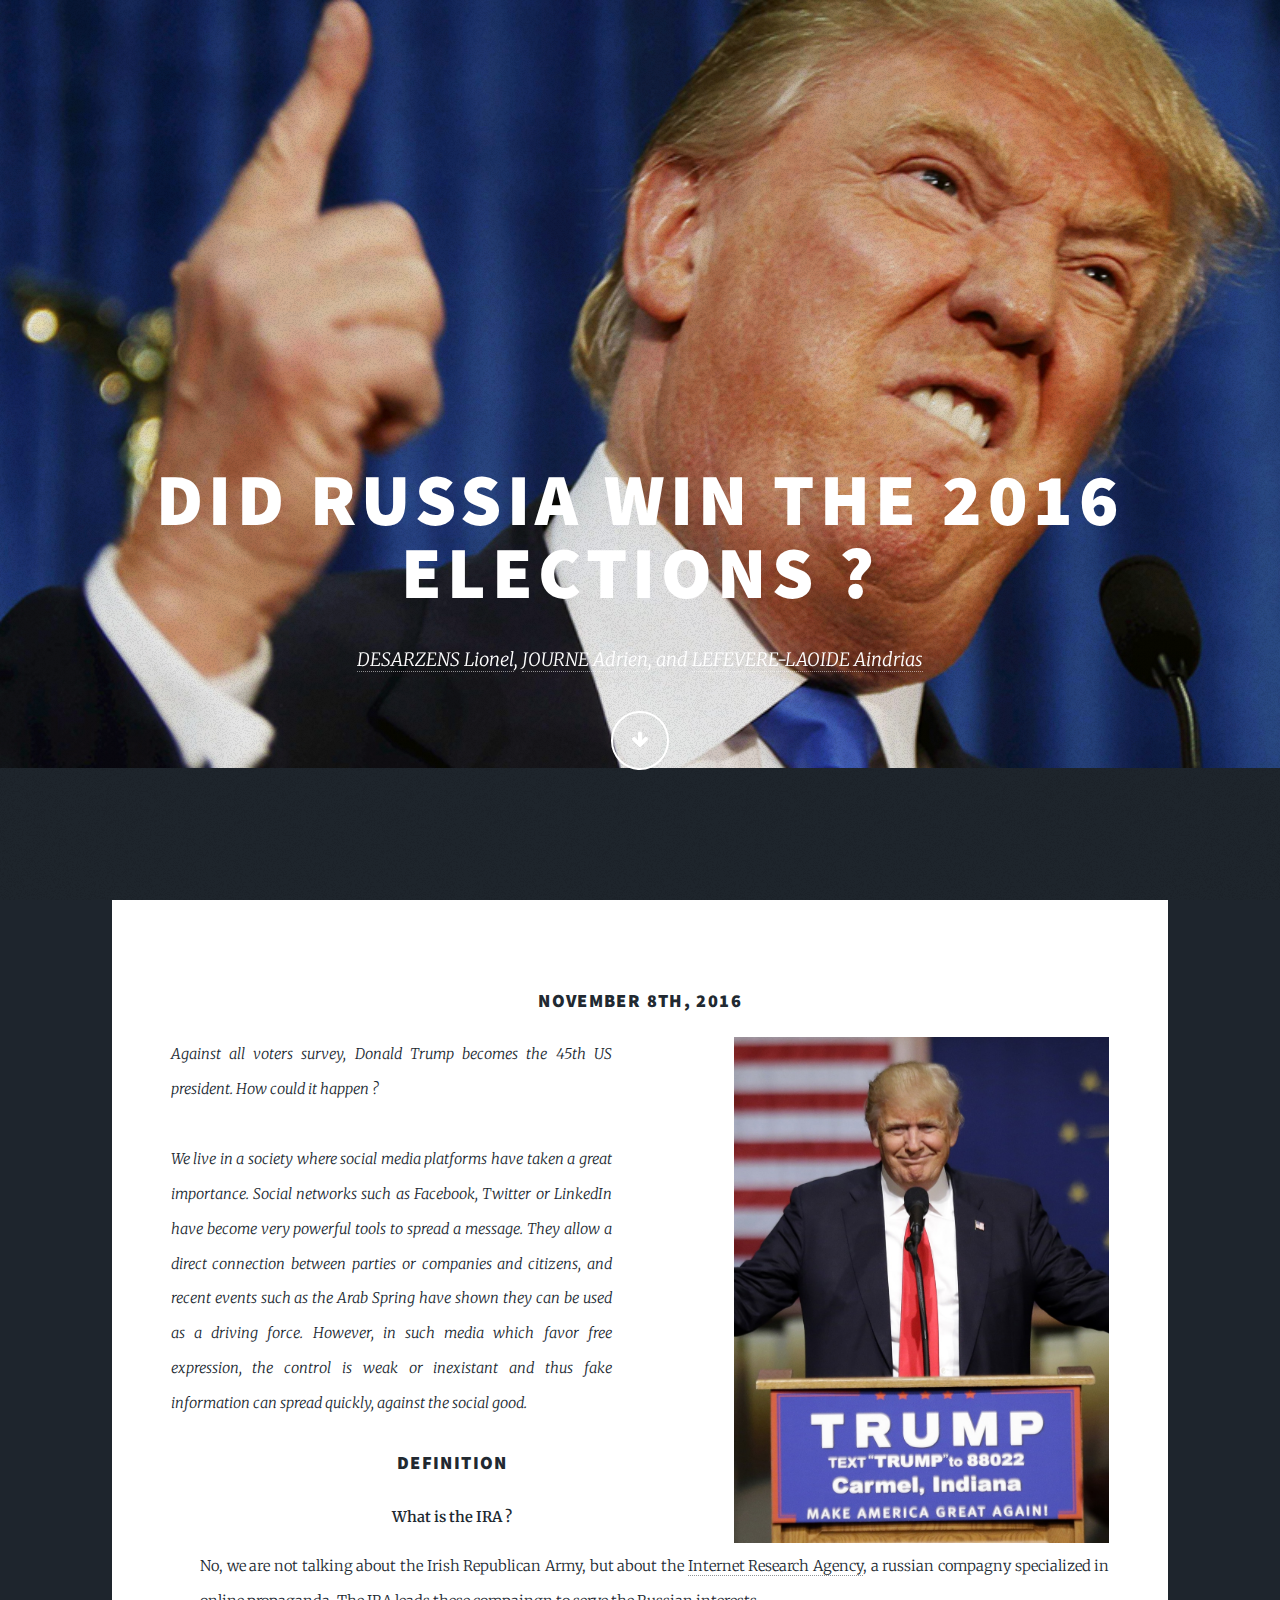
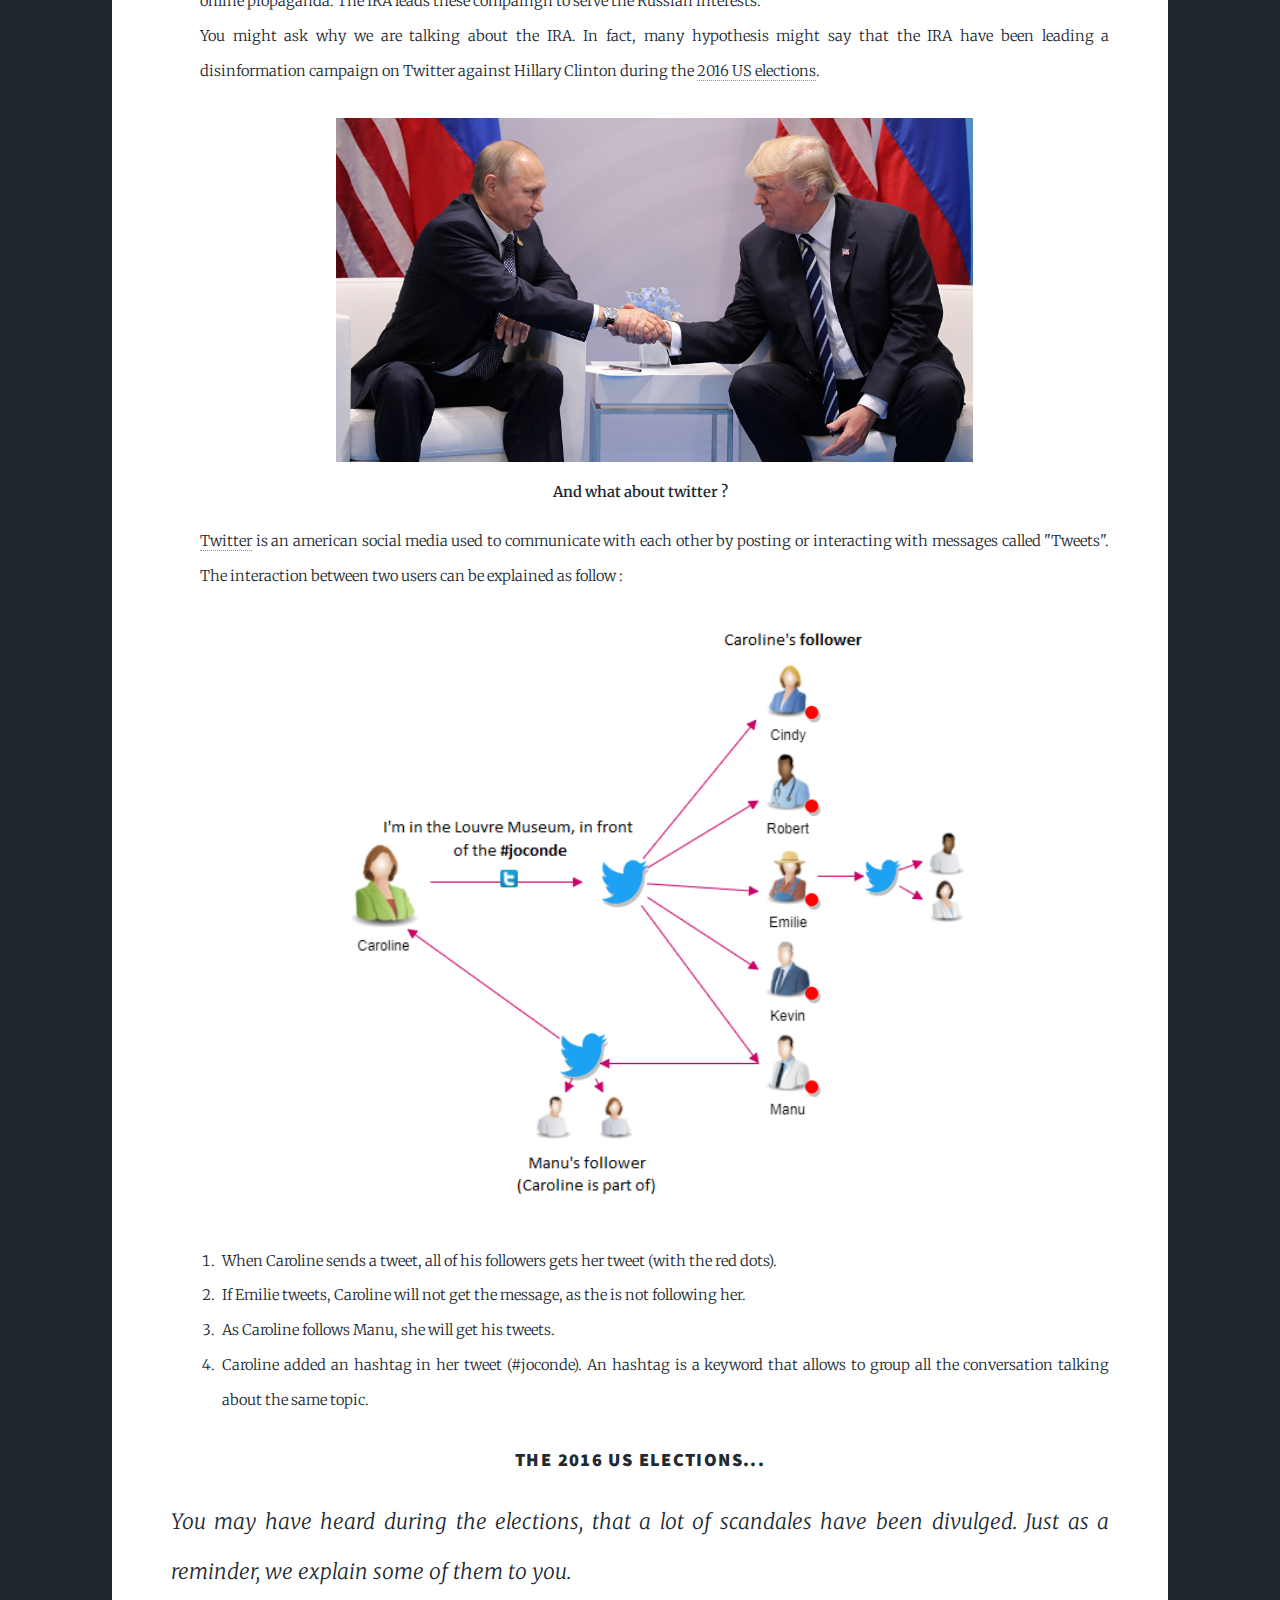
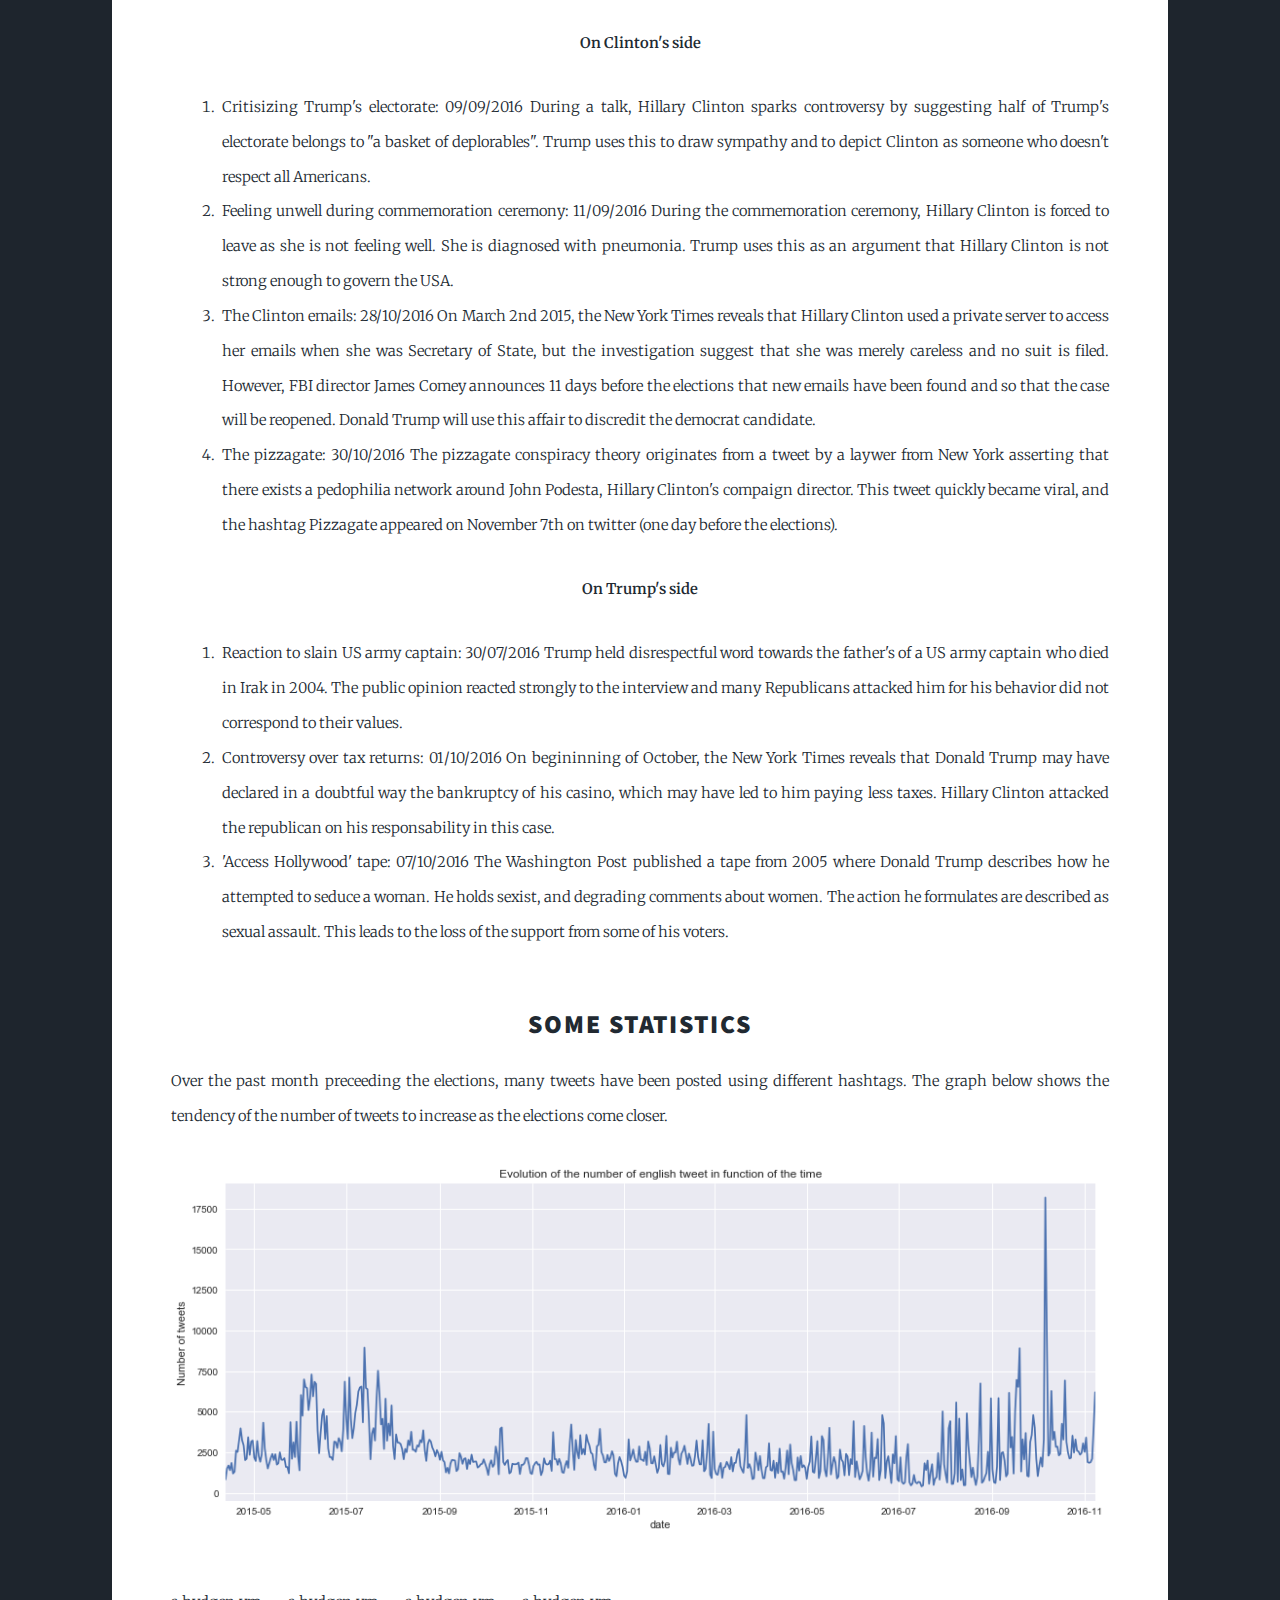
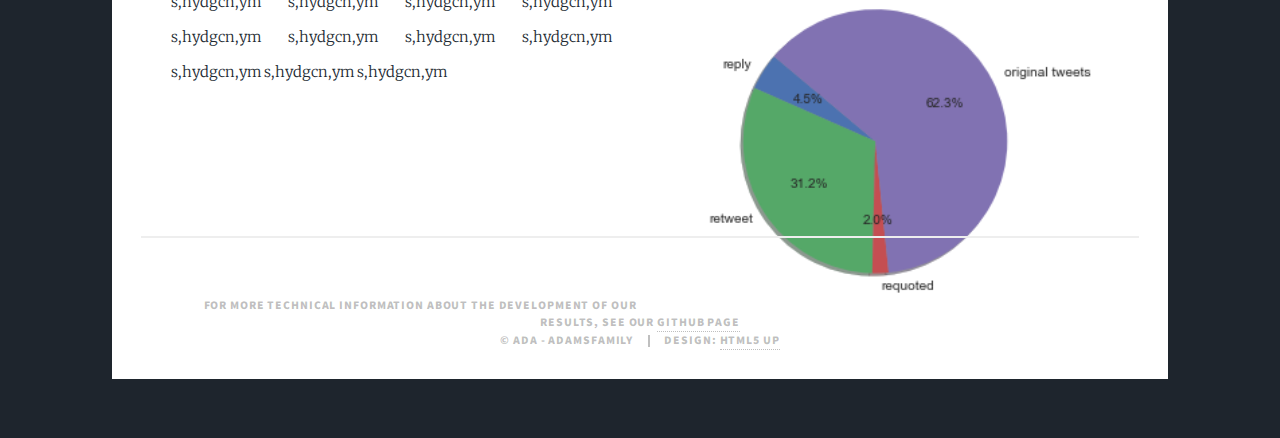
==== commit 91db81df: "piechart" ====
--- a/index.html
+++ b/index.html
@@ -168,6 +168,12 @@
 								<h2><a>Some Statistics</a></h2>
 									<p align="left" style="text-align:justify;">Over the past month preceeding the elections, many tweets have been posted using different hashtags. The graph below shows the tendency of the number of tweets to increase as the elections come closer.</p>
 									<img src="images/tweets_evolution.png" alt="" width="100%">
+									<br> <br>
+									<img src="images/piechart-proportion-tweet.png" width="50%" height="50%" style="float:right;"/>
+
+									<p align="left" style="text-align:justify;width:47%;">
+										s,hydgcn,ym s,hydgcn,ym s,hydgcn,ym s,hydgcn,ym s,hydgcn,ym s,hydgcn,ym s,hydgcn,ym s,hydgcn,ym s,hydgcn,ym s,hydgcn,ym s,hydgcn,ym
+									</p> 
 								<!--<ul class="actions special">
 									<li><a href="#" class="button large">Full Story</a></li>
 								</ul>-->
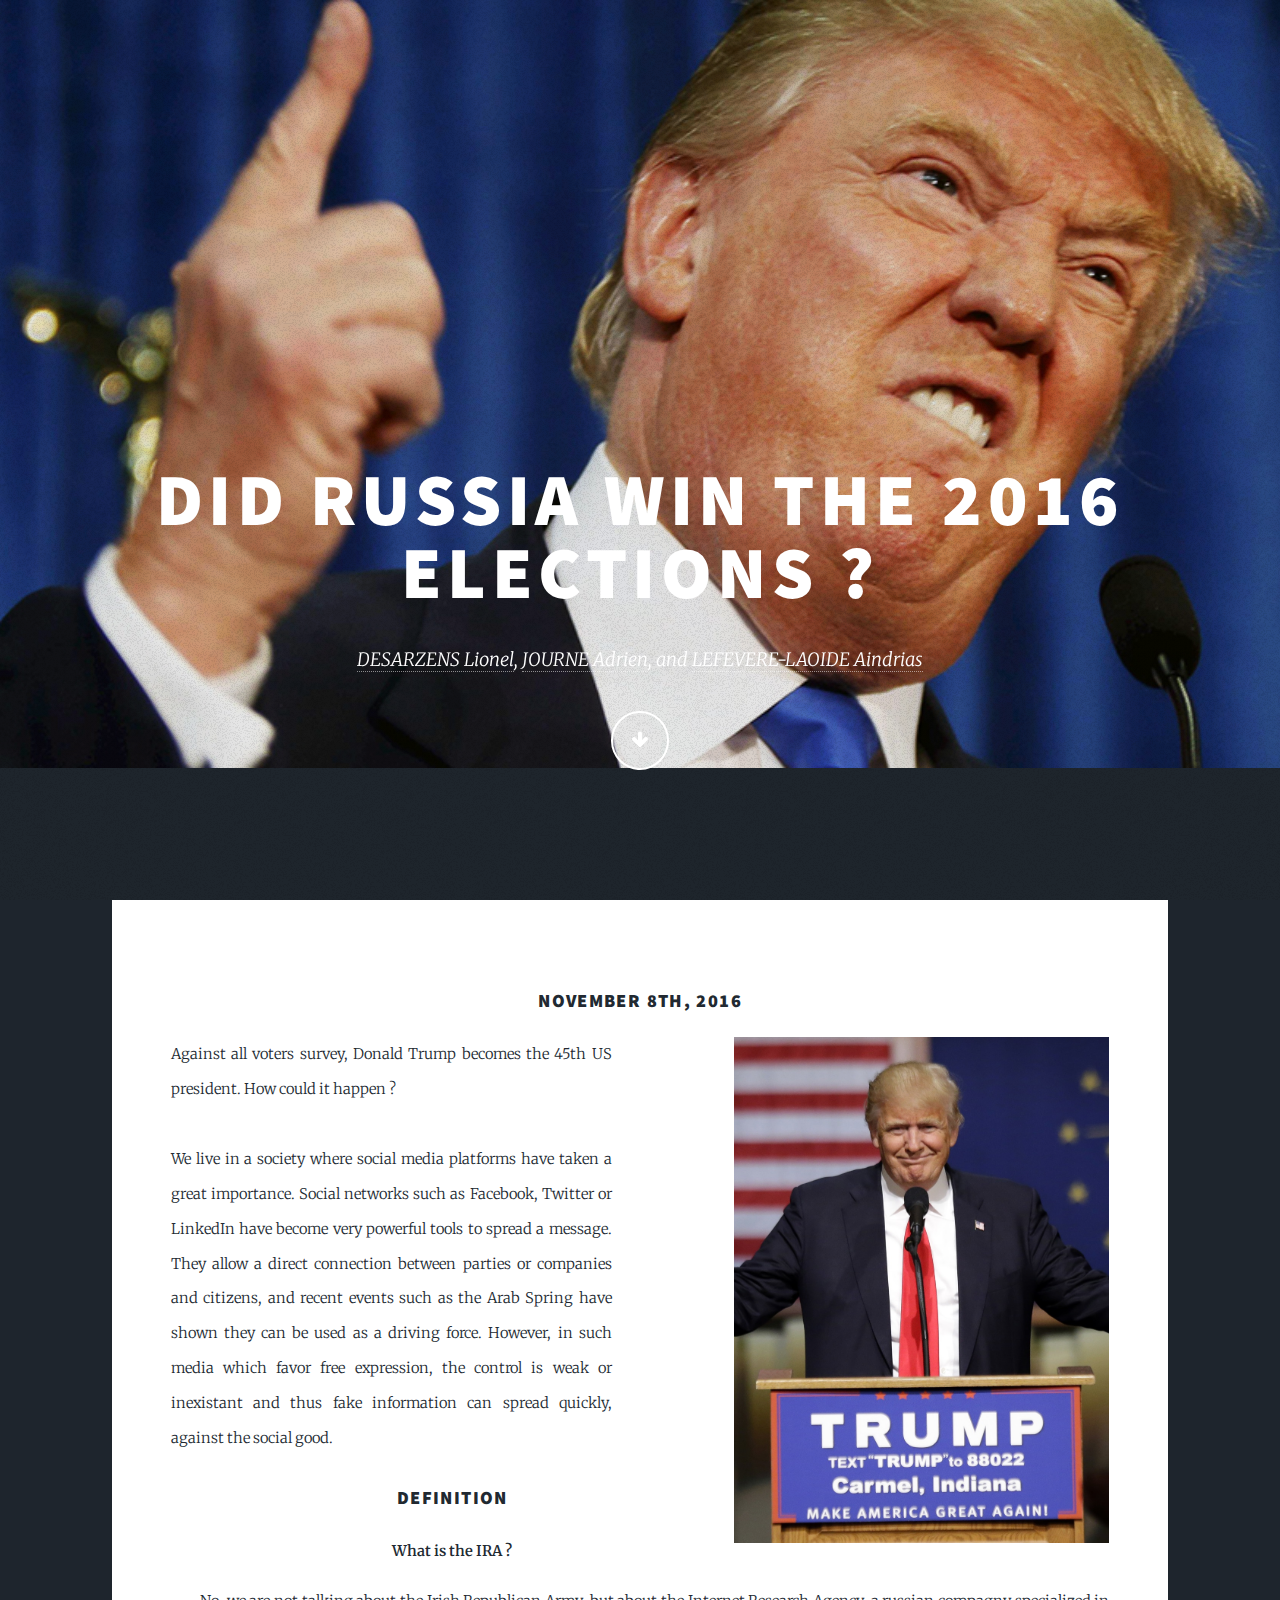
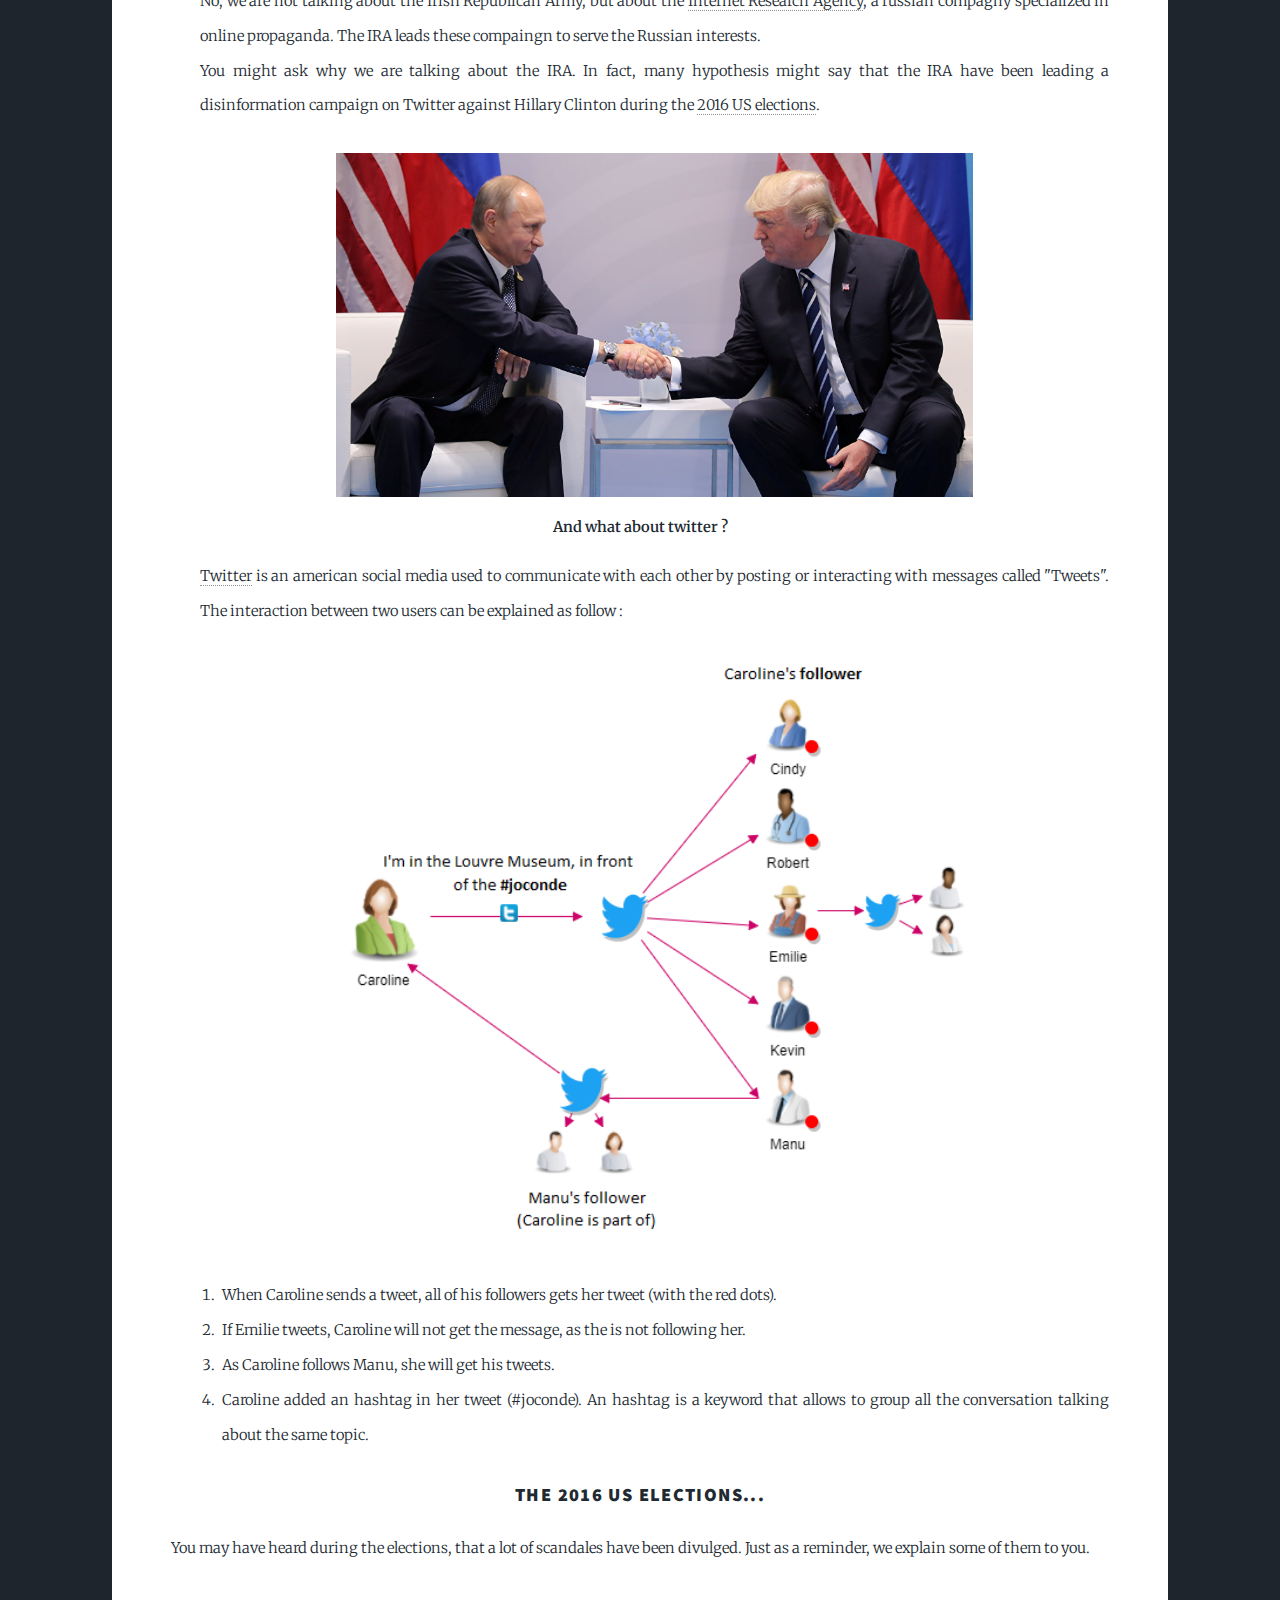
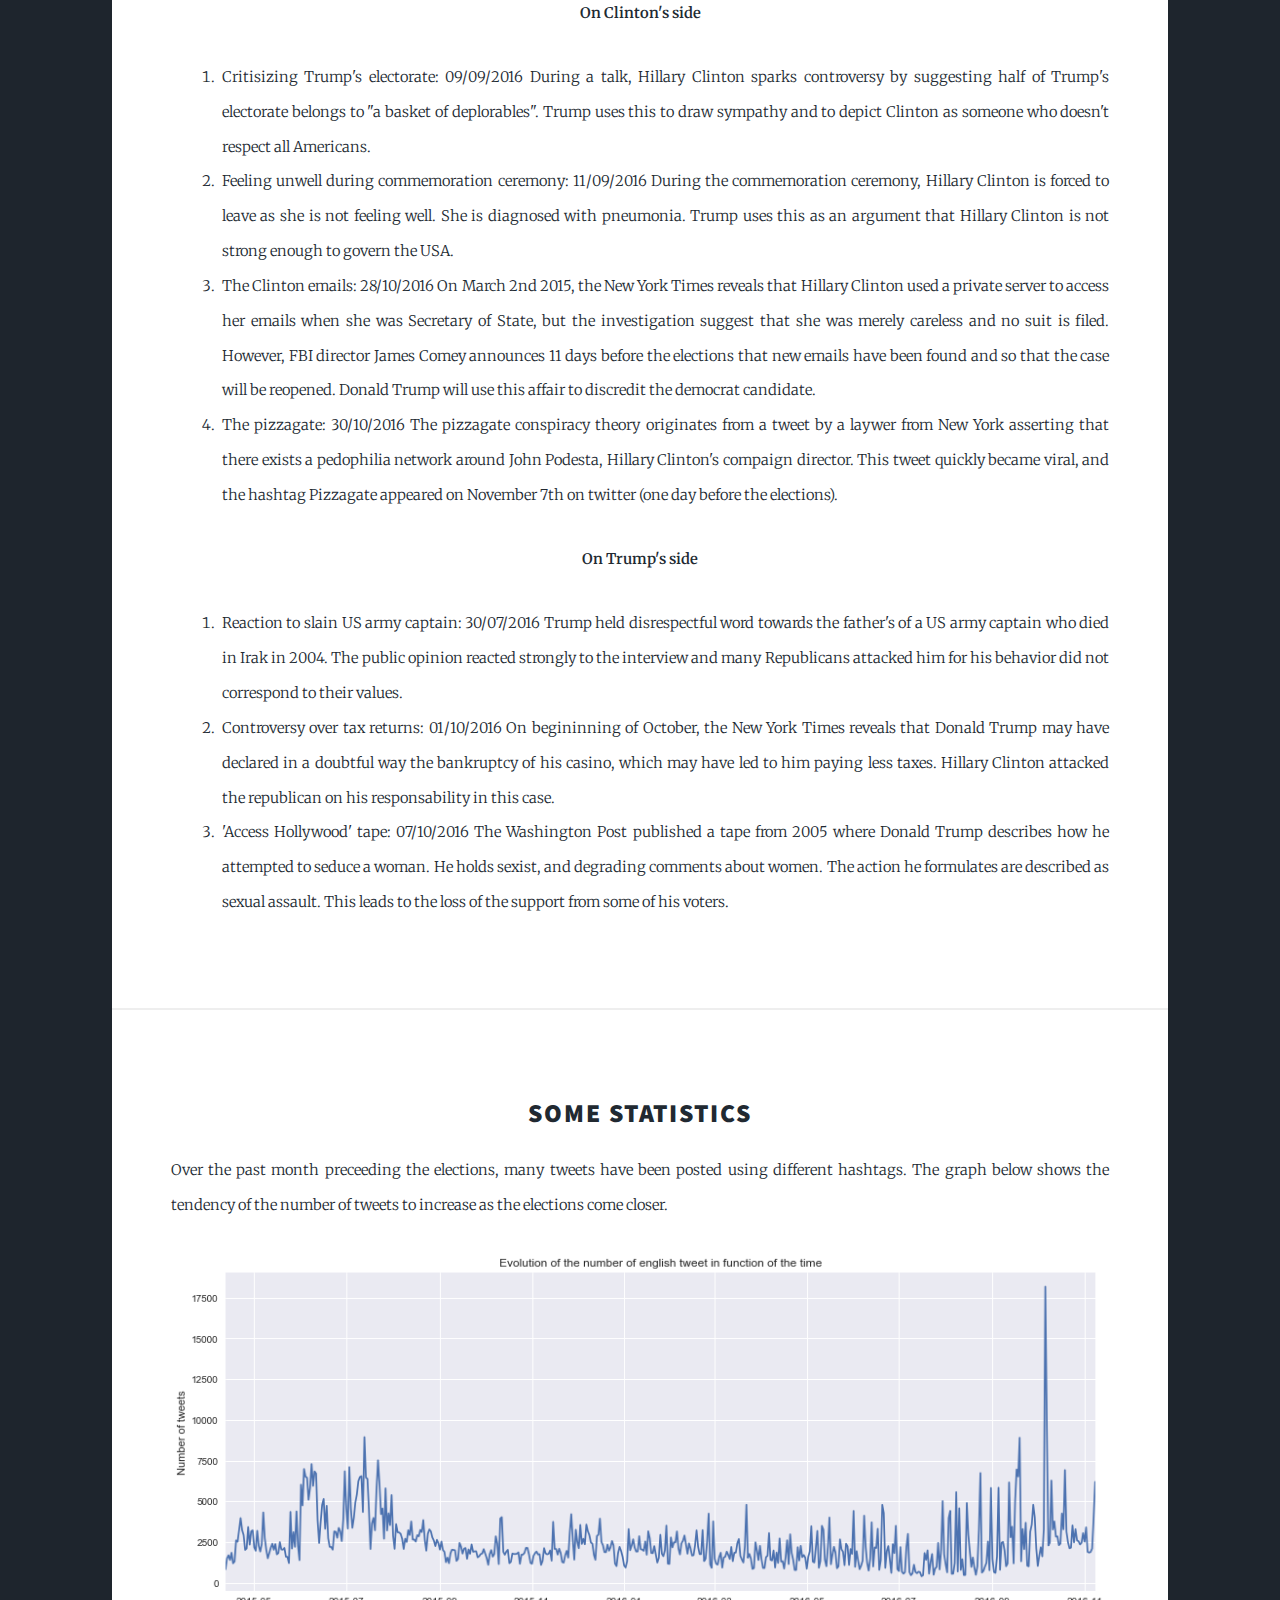
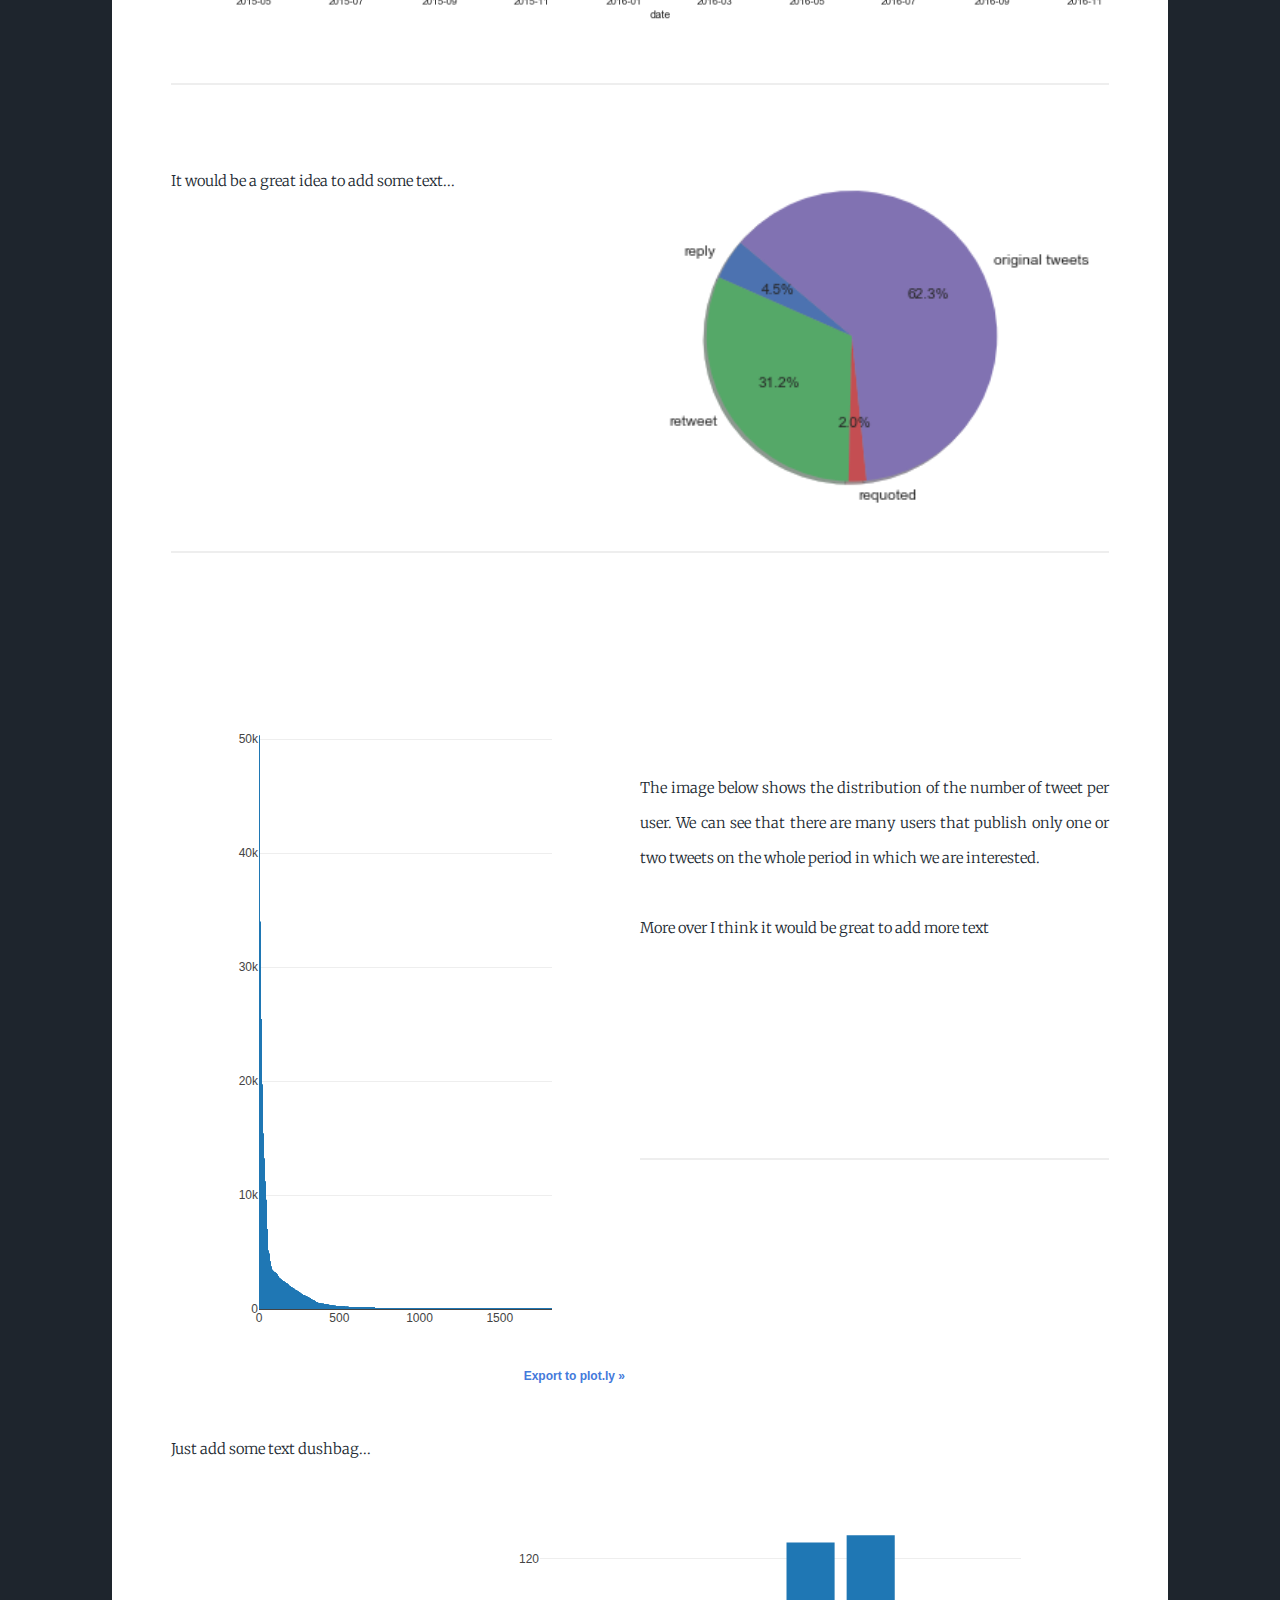
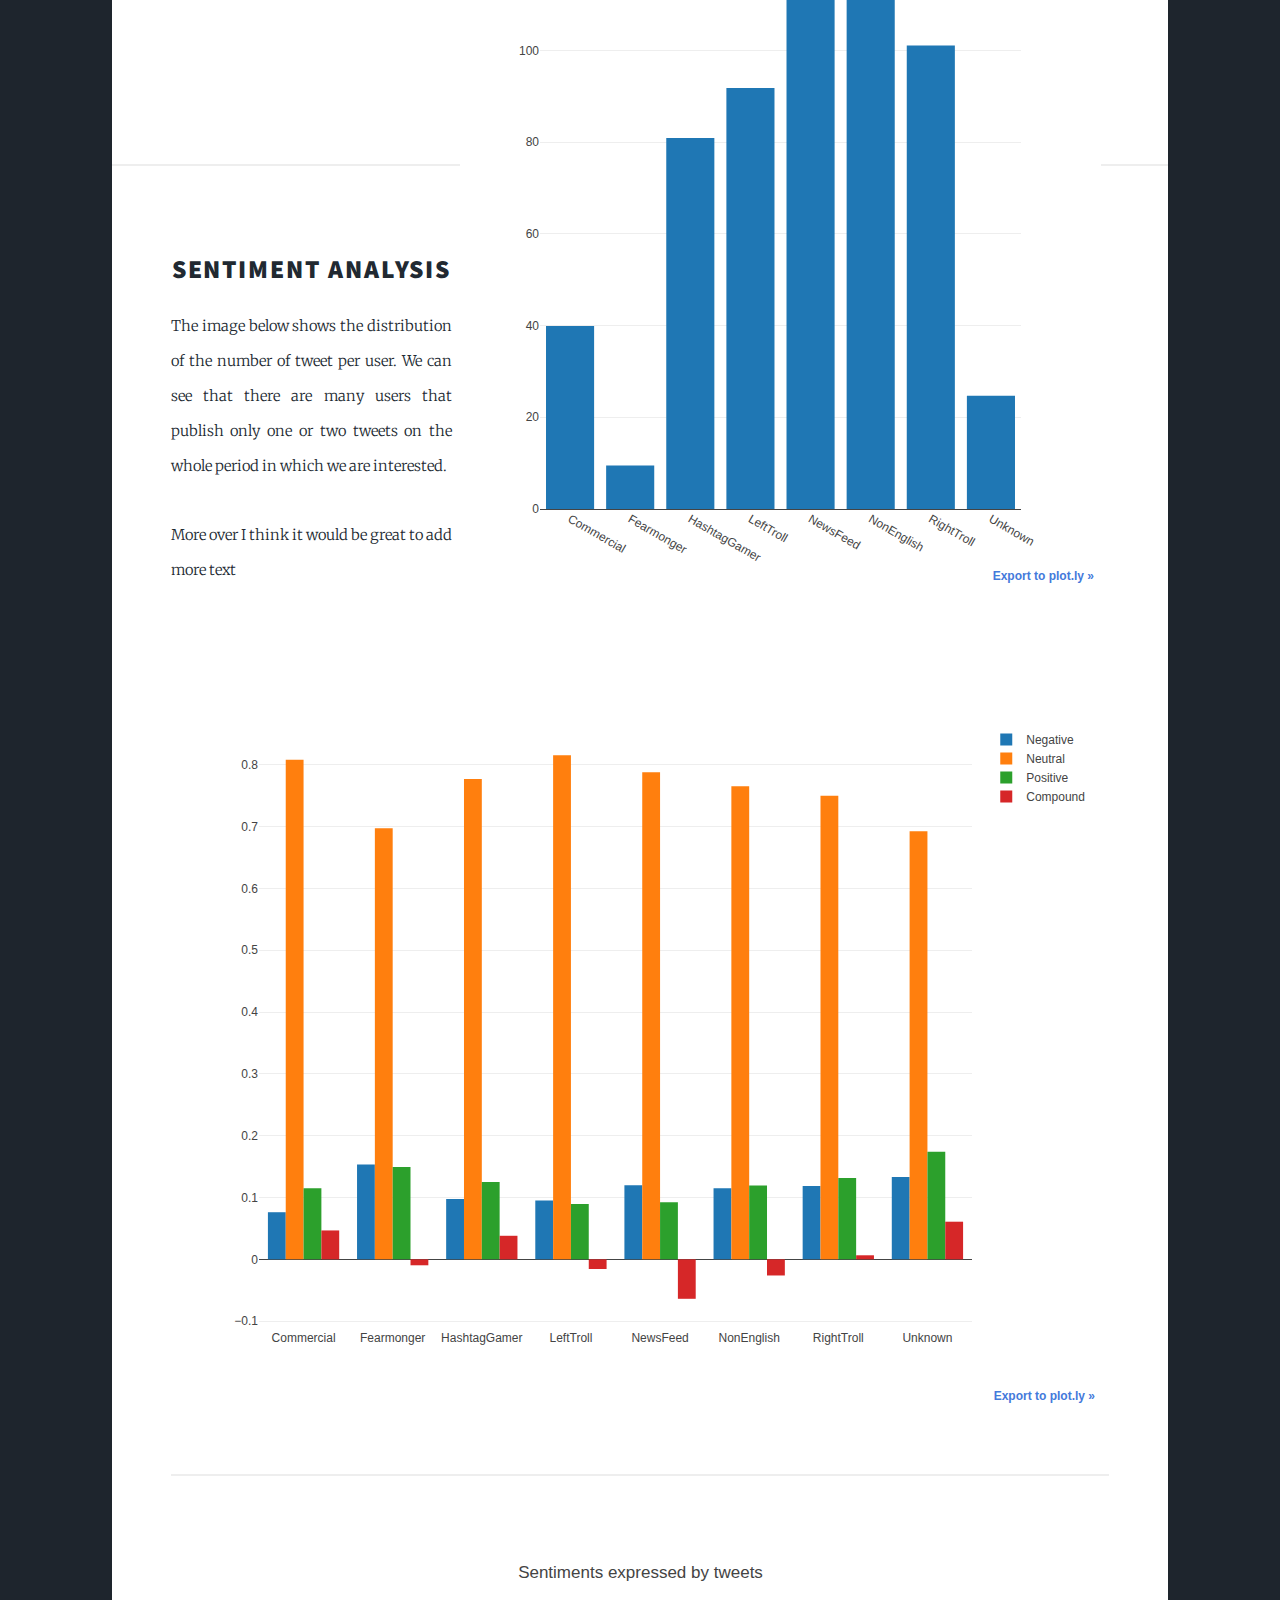
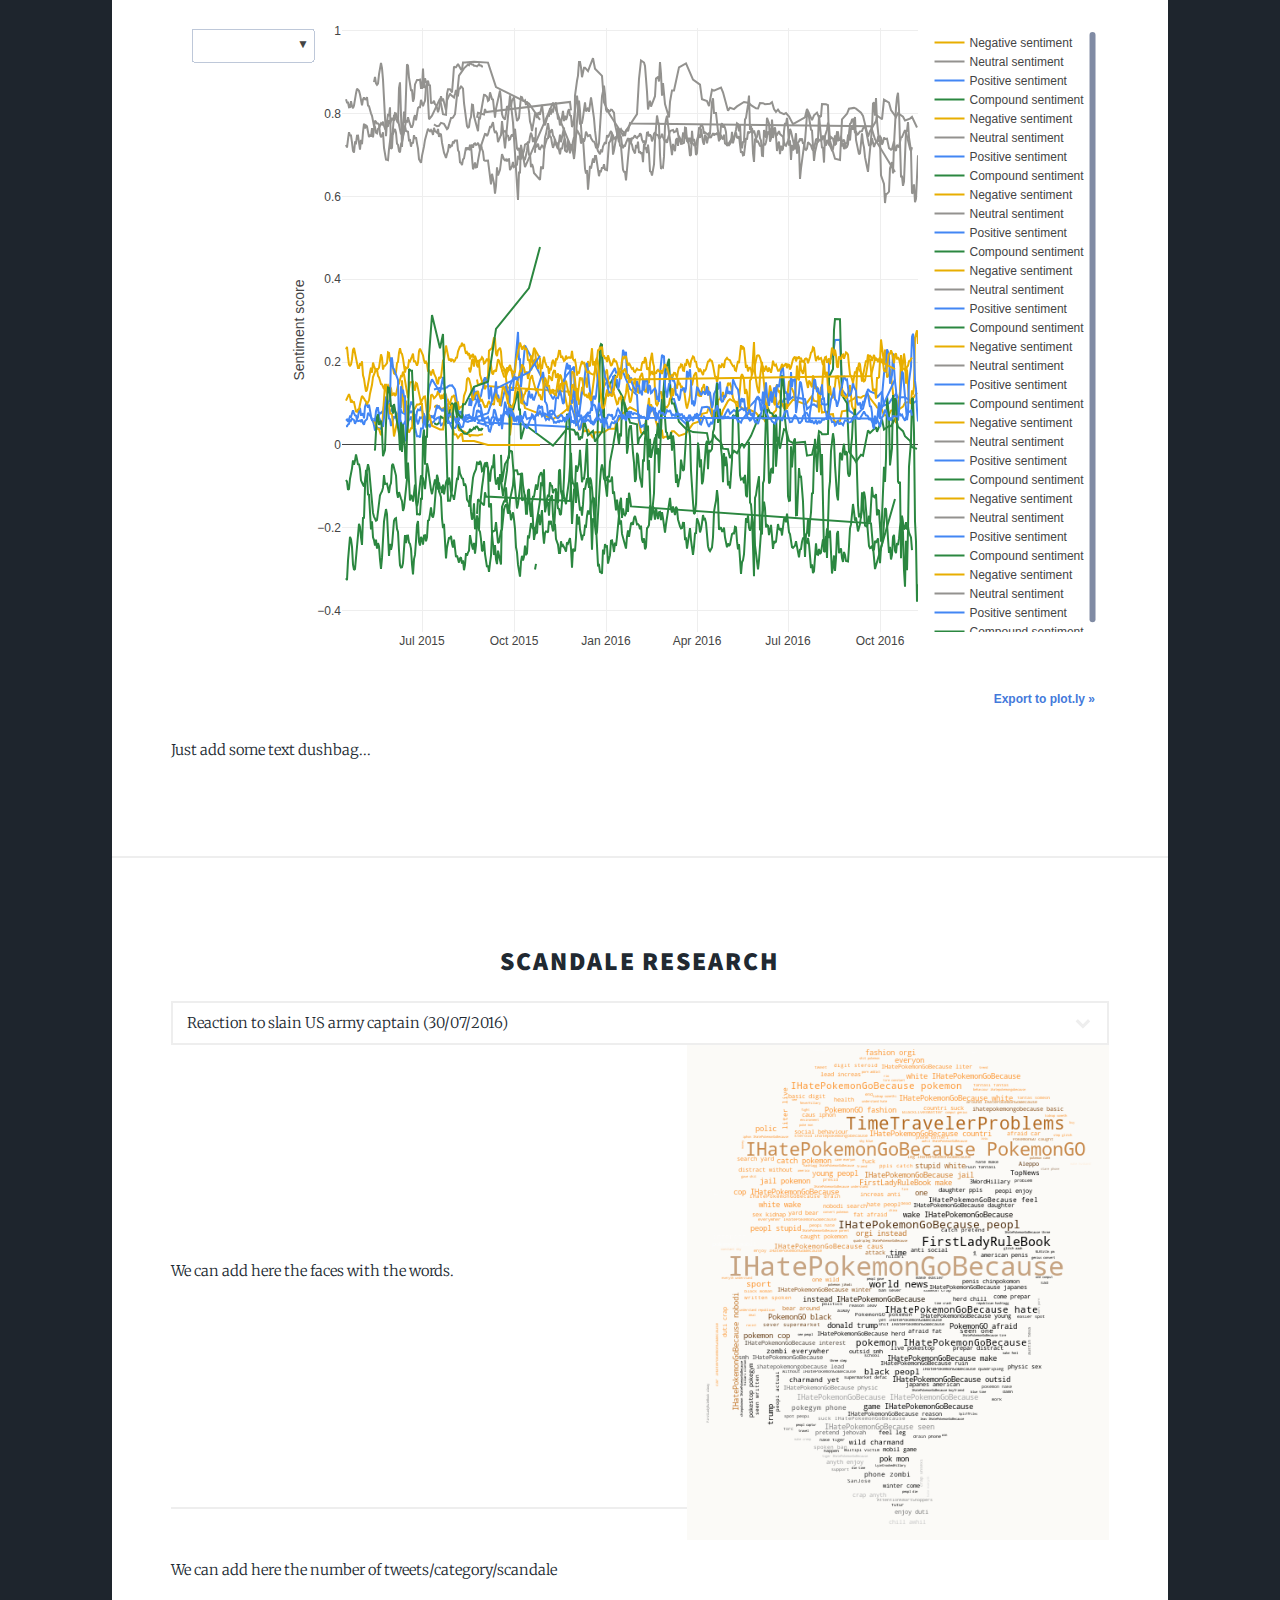
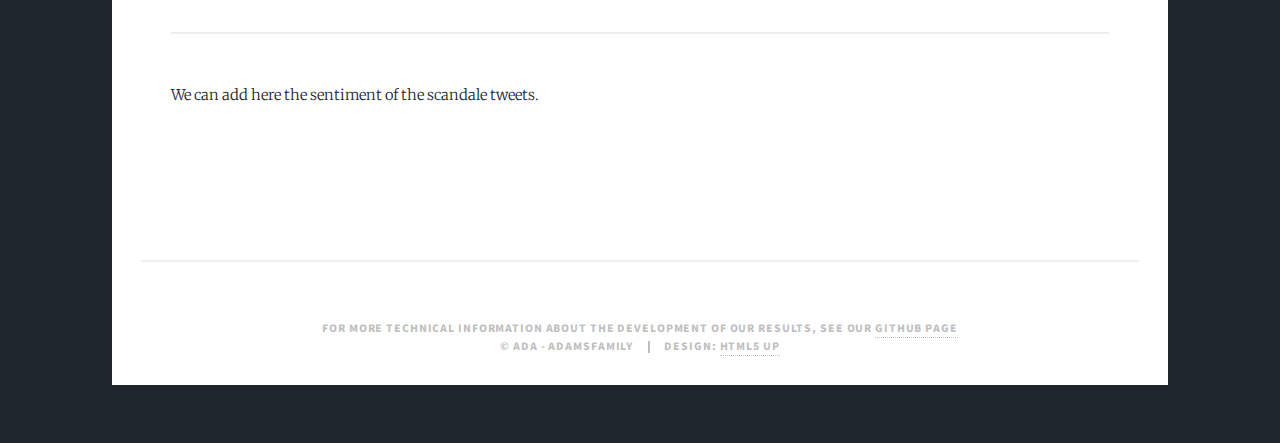
==== commit 59546214: "words" ====
--- a/index.html
+++ b/index.html
@@ -29,38 +29,19 @@
 						</ul>
 					</div>
 
-				<!-- Header -->
+					<!-- Header -->
 					<header id="header">
 						<a href="index.html" width="20%" class="logo">Our story</a>
 					</header>
 
-				<!-- Nav -->
-				<!--
-					<nav id="nav">
-						<ul class="links">
-							<li class="active"><a href="index.html">This is Massively</a></li>
-							<li><a href="generic.html">Generic Page</a></li>
-							<li><a href="elements.html">Elements Reference</a></li>
-						</ul>
-						<ul class="icons">
-							<li><a href="#" class="icon fa-twitter"><span class="label">Twitter</span></a></li>
-							<li><a href="#" class="icon fa-facebook"><span class="label">Facebook</span></a></li>
-							<li><a href="#" class="icon fa-instagram"><span class="label">Instagram</span></a></li>
-							<li><a href="#" class="icon fa-github"><span class="label">GitHub</span></a></li>
-						</ul>
-					</nav>
-				-->
-
-				<!-- Main -->
+					<!-- Main -->
 					<div id="main">
 
 						<!-- Featured Post -->
 							<article class="post featured">
-								<header class="major">
-									<!--<span class="date"> <font size="6"> November 8th, 2016 </font></span>
-									<!--<h2><a href="#">And this is a<br />
-									massive headline</a></h2>-->
-									<h3><a>November 8th, 2016</a></h3>
+									<header>
+										<h3><a>November 8th, 2016</a></h3>
+									</header>
 									<img src="images/trump_winning_elections2.jpg" width="40%" height="40%" style="float:right;"/>
 
 									<p style="text-align:justify;width:47%;">
@@ -77,6 +58,7 @@
 									<!--<p style="text-align:justify">
 										Before going into what really interests us, we guess that some of you might not understand some concept that we use during this story. If you think you know enough about the <abbr title="Internet Research Agency">IRA</abbr>, Twitter and the main events that occured during the 2016 US elections, you can just skip directly to the statistic part, otherwise, read carefully.
 									</p>-->
+
 									<h3>Definition</h3>
 										<dl>
 											<dt>What is the IRA ?</dt>
@@ -106,9 +88,8 @@
 									</p>
 
 									<h3>The 2016 US Elections...</h3>
-										<p style="text-align:justify;font-size:21px">
+										<p style="text-align:justify">
 											You may have heard during the elections, that a lot of scandales have been divulged. Just as a reminder, we explain some of them to you.
-											<!--<iframe src="images/evolution_PS.html" name="top" style="width:100%; height: 600px;"></iframe>-->
 										</p>
 										<dl>
 											<dt>On Clinton's side</dt>
@@ -155,192 +136,145 @@
 											<li>Caroline added an hashtag in her tweet (#joconde). An hashtag is keyword that allows to group all the conversation talking about the same topic.</li>
 										</ol>
 									</p>-->
-
-								</header>
-								<!--<a href="#" class="image main"><img src="images/pic01.jpg" alt="" height="25%" /></a>
-
-								<!--<ul class="actions special">
-									<li><a href="#" class="button large">Full Story</a></li>
-								</ul>-->
-							<!--</article>
-
-							<article class="post featured">-->
+							</article>
+
+							<article class="post featured">
 								<h2><a>Some Statistics</a></h2>
-									<p align="left" style="text-align:justify;">Over the past month preceeding the elections, many tweets have been posted using different hashtags. The graph below shows the tendency of the number of tweets to increase as the elections come closer.</p>
-									<img src="images/tweets_evolution.png" alt="" width="100%">
-									<br> <br>
-									<img src="images/piechart-proportion-tweet.png" width="50%" height="50%" style="float:right;"/>
-
-									<p align="left" style="text-align:justify;width:47%;">
-										s,hydgcn,ym s,hydgcn,ym s,hydgcn,ym s,hydgcn,ym s,hydgcn,ym s,hydgcn,ym s,hydgcn,ym s,hydgcn,ym s,hydgcn,ym s,hydgcn,ym s,hydgcn,ym
-									</p> 
-								<!--<ul class="actions special">
-									<li><a href="#" class="button large">Full Story</a></li>
-								</ul>-->
-							</article>
-
-							<!--
-							<article class="post featured">
-								<header class="major">
-									<h2><a href="#">Some Statistics</a></h2>
-									<p align="left" style="text-align:justify;">Over the past month preceeding the elections, many tweets have been posted using different hashtags. The graph below shows the tendency of the number of tweets to increase as the elections come closer.</p>
-								</header>
-								<a href="#" class="image"><img src="images/tweets_evolution.png" alt="" /></a>
-								<!--<ul class="actions special">
-									<li><a href="#" class="button large">Full Story</a></li>
-								</ul>-->
-							</article>
-
-						<!-- Posts -->
-						<!--
-							<section class="posts">
-								<article>
-									<header>
-										<span class="date">April 24, 2017</span>
-										<h2><a href="#">Sed magna<br />
-										ipsum faucibus</a></h2>
-									</header>
-									<a href="#" class="image fit"><img src="images/pic02.jpg" alt="" /></a>
-									<p>Donec eget ex magna. Interdum et malesuada fames ac ante ipsum primis in faucibus. Pellentesque venenatis dolor imperdiet dolor mattis sagittis magna etiam.</p>
-									<ul class="actions special">
-										<li><a href="#" class="button">Full Story</a></li>
-									</ul>
-								</article>
-								<article>
-									<header>
-										<span class="date">April 22, 2017</span>
-										<h2><a href="#">Primis eget<br />
-										imperdiet lorem</a></h2>
-									</header>
-									<a href="#" class="image fit"><img src="images/pic03.jpg" alt="" /></a>
-									<p>Donec eget ex magna. Interdum et malesuada fames ac ante ipsum primis in faucibus. Pellentesque venenatis dolor imperdiet dolor mattis sagittis magna etiam.</p>
-									<ul class="actions special">
-										<li><a href="#" class="button">Full Story</a></li>
-									</ul>
-								</article>
-								<article>
-									<header>
-										<span class="date">April 18, 2017</span>
-										<h2><a href="#">Ante mattis<br />
-										interdum dolor</a></h2>
-									</header>
-									<a href="#" class="image fit"><img src="images/pic04.jpg" alt="" /></a>
-									<p>Donec eget ex magna. Interdum et malesuada fames ac ante ipsum primis in faucibus. Pellentesque venenatis dolor imperdiet dolor mattis sagittis magna etiam.</p>
-									<ul class="actions special">
-										<li><a href="#" class="button">Full Story</a></li>
-									</ul>
-								</article>
-								<article>
-									<header>
-										<span class="date">April 14, 2017</span>
-										<h2><a href="#">Tempus sed<br />
-										nulla imperdiet</a></h2>
-									</header>
-									<a href="#" class="image fit"><img src="images/pic05.jpg" alt="" /></a>
-									<p>Donec eget ex magna. Interdum et malesuada fames ac ante ipsum primis in faucibus. Pellentesque venenatis dolor imperdiet dolor mattis sagittis magna etiam.</p>
-									<ul class="actions special">
-										<li><a href="#" class="button">Full Story</a></li>
-									</ul>
-								</article>
-								<article>
-									<header>
-										<span class="date">April 11, 2017</span>
-										<h2><a href="#">Odio magna<br />
-										sed consectetur</a></h2>
-									</header>
-									<a href="#" class="image fit"><img src="images/pic06.jpg" alt="" /></a>
-									<p>Donec eget ex magna. Interdum et malesuada fames ac ante ipsum primis in faucibus. Pellentesque venenatis dolor imperdiet dolor mattis sagittis magna etiam.</p>
-									<ul class="actions special">
-										<li><a href="#" class="button">Full Story</a></li>
-									</ul>
-								</article>
-								<article>
-									<header>
-										<span class="date">April 7, 2017</span>
-										<h2><a href="#">Augue lorem<br />
-										primis vestibulum</a></h2>
-									</header>
-									<a href="#" class="image fit"><img src="images/pic07.jpg" alt="" /></a>
-									<p>Donec eget ex magna. Interdum et malesuada fames ac ante ipsum primis in faucibus. Pellentesque venenatis dolor imperdiet dolor mattis sagittis magna etiam.</p>
-									<ul class="actions special">
-										<li><a href="#" class="button">Full Story</a></li>
-									</ul>
-								</article>
-							</section> -->
-
-						<!-- Footer -->
-						<!--
-							<footer>
-								<div class="pagination">
-									<!--<a href="#" class="previous">Prev</a>-->
-									<!--
-									<a href="#" class="page active">1</a>
-									<a href="#" class="page">2</a>
-									<a href="#" class="page">3</a>
-									<span class="extra">&hellip;</span>
-									<a href="#" class="page">8</a>
-									<a href="#" class="page">9</a>
-									<a href="#" class="page">10</a>
-									<a href="#" class="next">Next</a>
-								</div>
-							</footer>
-
-					</div>
-
-				<!-- Footer -->
-				<!--
-					<footer id="footer">
-						<section>
-							<form method="post" action="#">
-								<div class="fields">
-									<div class="field">
-										<label for="name">Name</label>
-										<input type="text" name="name" id="name" />
-									</div>
-									<div class="field">
-										<label for="email">Email</label>
-										<input type="text" name="email" id="email" />
-									</div>
-									<div class="field">
-										<label for="message">Message</label>
-										<textarea name="message" id="message" rows="3"></textarea>
-									</div>
-								</div>
-								<ul class="actions">
-									<li><input type="submit" value="Send Message" /></li>
-								</ul>
-							</form>
-						</section>
-						<section class="split contact">
-							<section class="alt">
-								<h3>Address</h3>
-								<p>1234 Somewhere Road #87257<br />
-								Nashville, TN 00000-0000</p>
-							</section>
-							<section>
-								<h3>Phone</h3>
-								<p><a href="#">(000) 000-0000</a></p>
-							</section>
-							<section>
-								<h3>Email</h3>
-								<p><a href="#">info@untitled.tld</a></p>
-							</section>
-							<section>
-								<h3>Social</h3>
-								<ul class="icons alt">
-									<li><a href="#" class="icon alt fa-twitter"><span class="label">Twitter</span></a></li>
-									<li><a href="#" class="icon alt fa-facebook"><span class="label">Facebook</span></a></li>
-									<li><a href="#" class="icon alt fa-instagram"><span class="label">Instagram</span></a></li>
-									<li><a href="#" class="icon alt fa-github"><span class="label">GitHub</span></a></li>
-								</ul>
-							</section>
-						</section>
-					</footer>
+								<p align="left" style="text-align:justify;">
+									Over the past month preceeding the elections, many tweets have been posted using different hashtags. The graph below shows the tendency of the number of tweets to increase as the elections come closer.
+								</p>
+								<img src="images/tweets_evolution.png" alt="" width="100%">
+								<hr>
+								<br>
+								<img src="images/piechart-proportion-tweet.png" width="55%" height="50%" align="right"/>
+								<p align="left" style="text-align:justify;width:40%;">
+									It would be a great idea to add some text...
+									<br>
+									<br>
+									<br>
+									<br>
+									<br>
+									<br>
+									<br>
+									<br>
+								</p> 
+								<br>
+								<hr>
+								<iframe src="images/datahisto_user.html" align="left" style="width:50%; height: 800px;"></iframe>
+								<p align="right" style="text-align:justify"> 
+									<br>
+									<br>
+									<br>
+									<br>
+									<br>
+									The image below shows the distribution of the number of tweet per user. We can see that there are many users that publish only one or two tweets on the whole period in which we are interested.
+									<br>
+									<br>
+									More over I think it would be great to add more text
+									<br>
+									<br>
+									<br>
+									<br>
+								</p>
+								<br>
+								<hr>
+								<iframe src="images/datamean_impact_cat.html" align="right" name="top" style="width:70%; height: 800px;"></iframe>
+								<p align="left" style="text-align:justify"> 
+									<br>
+									<br>
+									<br>
+									<br>
+									<br>
+									<br>
+									Just add some text dushbag...
+									<br>
+									<br>
+									<br>
+									<br>
+									<br>
+									<br>
+									<br>
+								</p>
+							</article>
+
+							<article class="post featured">
+								<h2><a>Sentiment analysis</a></h2>
+								<p align="right" style="text-align:justify"> 
+									The image below shows the distribution of the number of tweet per user. We can see that there are many users that publish only one or two tweets on the whole period in which we are interested.
+									<br>
+									<br>
+									More over I think it would be great to add more text
+								</p>
+								<iframe src="images/datasentiment_category.html" name="top" style="width:100%; height: 800px;"></iframe>
+								<hr>
+								<iframe src="images/datasentiment_time.html" name="top" style="width:100%; height: 800px;"></iframe>
+								<p align="left" style="text-align:justify">
+									Just add some text dushbag...
+								</p>
+							</article>
+
+							<article class="post featured">
+								<h2><a>Scandale research</a></h2>
+								<SCRIPT>
+									// preload images
+									var img_trump0 = new Image().src = "images/trump0.png"
+									var img_trump1 = new Image().src = "images/trump1.png"
+									var img_trump2 = new Image().src = "images/trump2.png"
+									var img_clinton0 = new Image().src = "images/clinton0.png"
+									var img_clinton1 = new Image().src = "images/clinton1.png"
+									var img_clinton2 = new Image().src = "images/clinton2.png"
+									var img_clinton3 = new Image().src = "images/clinton3.png"
+
+									function setImage(imageSelect) {
+									 theImageIndex = imageSelect.options[imageSelect.selectedIndex].value;
+
+									     document.getElementById('ww').src = eval("img_" + theImageIndex);
+									  }
+									</SCRIPT>
+
+									<SELECT NAME="items" onChange="setImage(this)" align="center" style="width:100% ;font-size : 10; ">
+									   <OPTION VALUE="trump0">Reaction to slain US army captain (30/07/2016)
+									   <OPTION VALUE="trump1">Controversy over tax returns (01/10/2016 )
+									   <OPTION VALUE="trump2">Access Hollywood tape (07/10/2016)
+										 <OPTION VALUE="clinton0">Critisizing Trump's electorate (09/09/2016)
+									   <OPTION VALUE="clinton1">Feeling unwell during commemoration ceremony (11/09/2016)
+									   <OPTION VALUE="clinton2">The Clinton emails (28/10/2016)
+										<OPTION VALUE="clinton2">The pizzagate (30/10/2016)
+									 </SELECT>
+									 <IMG ID='ww' SRC = "images/trump0.png" alt="" width="45%" style="float:right;"/>
+
+								<p align="right" style="text-align:justify;width:47%;"> 
+									<br>
+									<br>
+									<br>
+									<br>
+									<br>
+									<br>
+									We can add here the faces with the words.
+									<br>
+									<br>
+									<br>
+									<br>
+									<br>
+									<br>
+								</p>
+								<!--<iframe src="images/datasentiment_category.html" name="top" style="width:100%; height: 800px;"></iframe>-->
+								<hr>
+								<p align="right" style="text-align:justify"> 
+									We can add here the number of tweets/category/scandale
+								</p>
+								<!--<iframe src="images/datasentiment_category.html" name="top" style="width:100%; height: 800px;"></iframe>-->
+								<hr>
+								<p align="right" style="text-align:justify"> 
+									We can add here the sentiment of the scandale tweets.
+								</p>
+								<!--<iframe src="images/datasentiment_category.html" name="top" style="width:100%; height: 800px;"></iframe>-->
+							</article>
+
 
 				<!-- Copyright -->
 				
-					<div id="copyright"
-						>
+					<div id="copyright">
 						For more technical information about the development of our results, see our  <a href="https://en.wikipedia.org/wiki/Internet_Research_Agency">GitHub page</a>
 						<ul><li>&copy; ADA - ADAMSFAMILY</li><li>Design: <a href="https://html5up.net">HTML5 UP</a></li></ul>
 					</div>
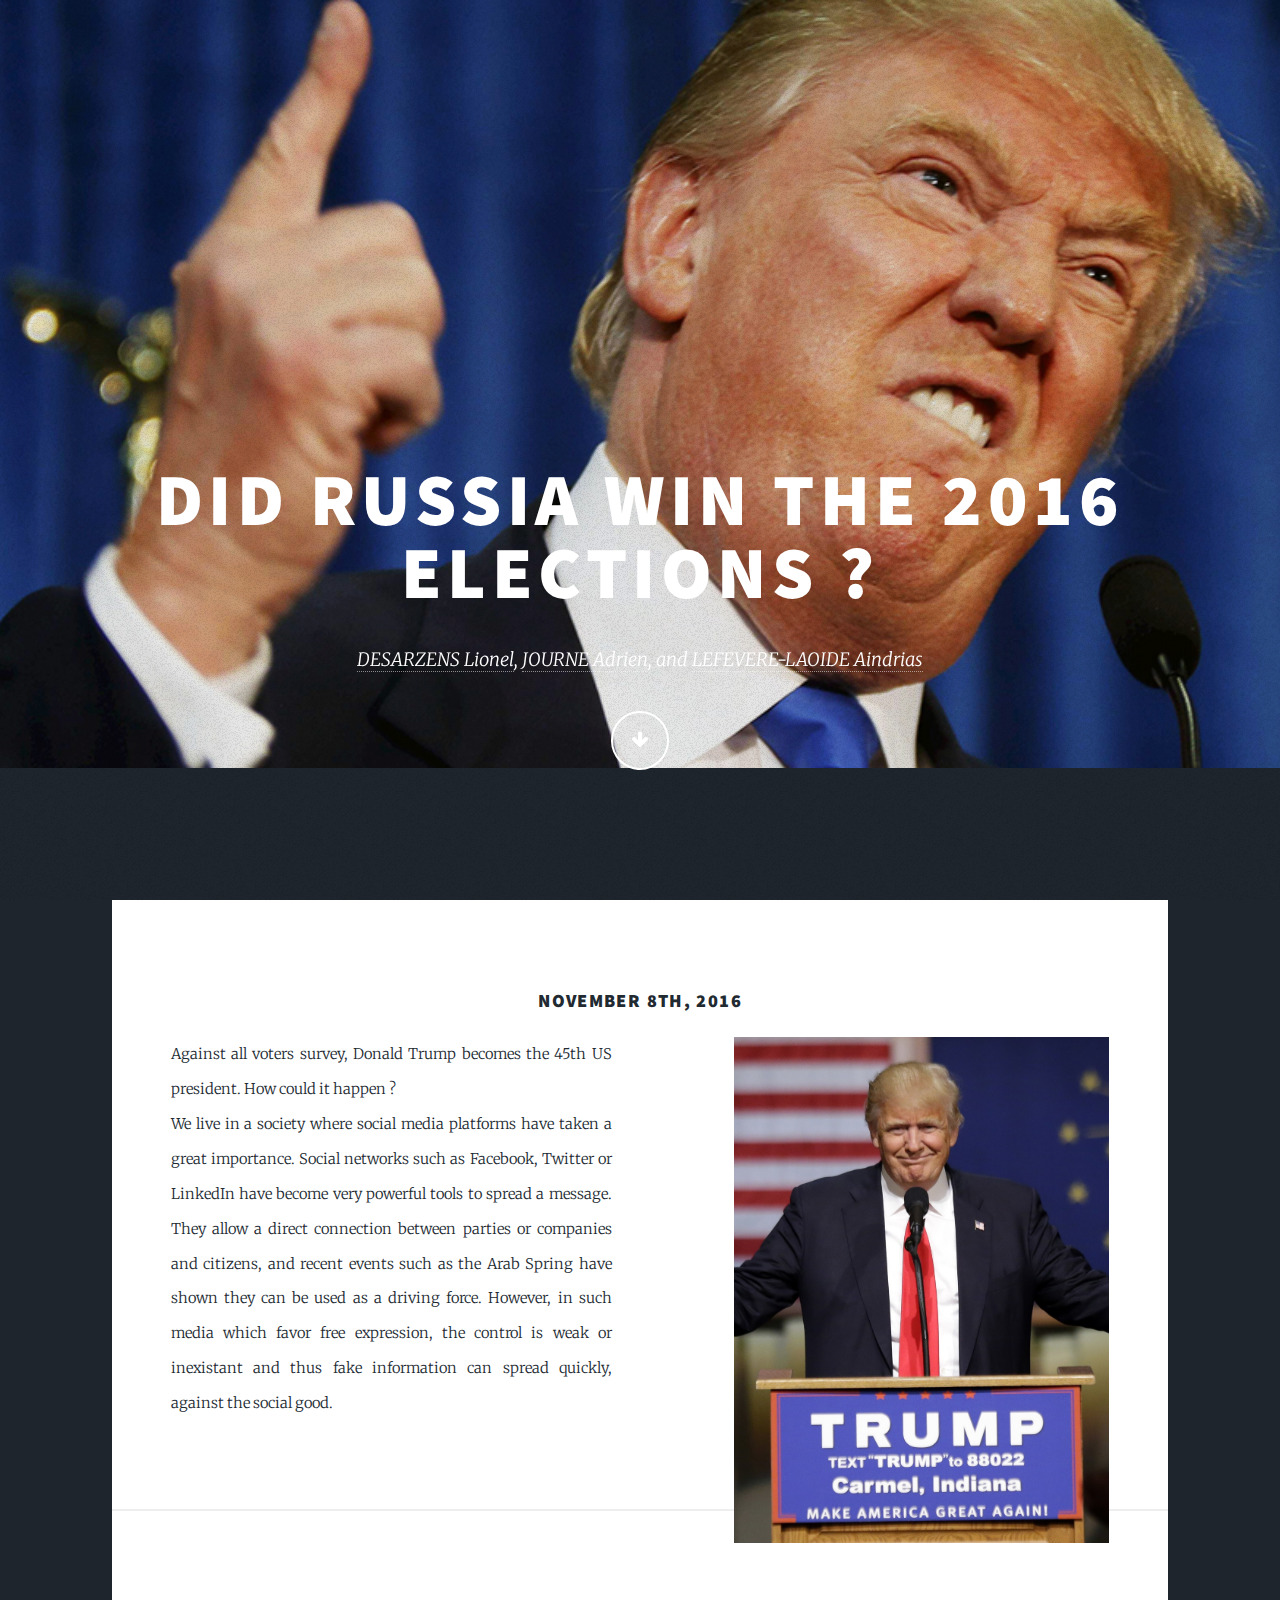
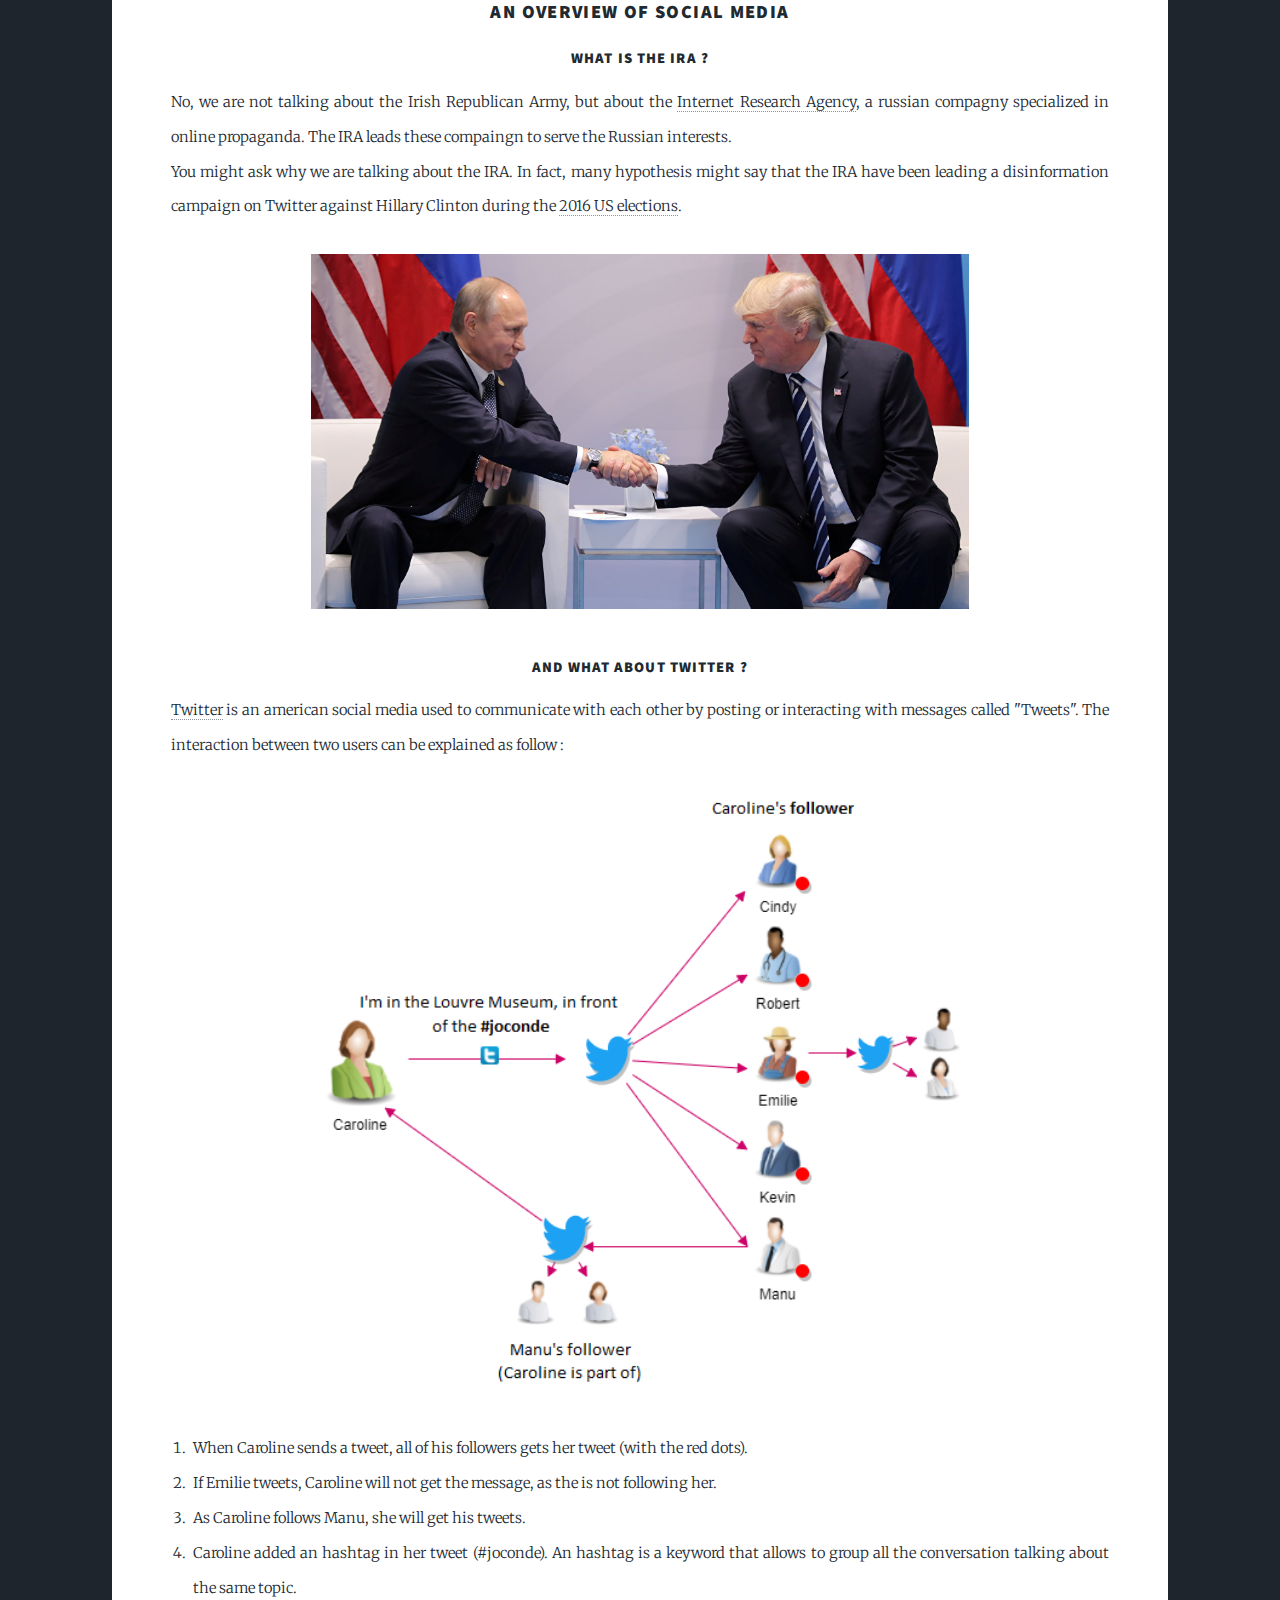
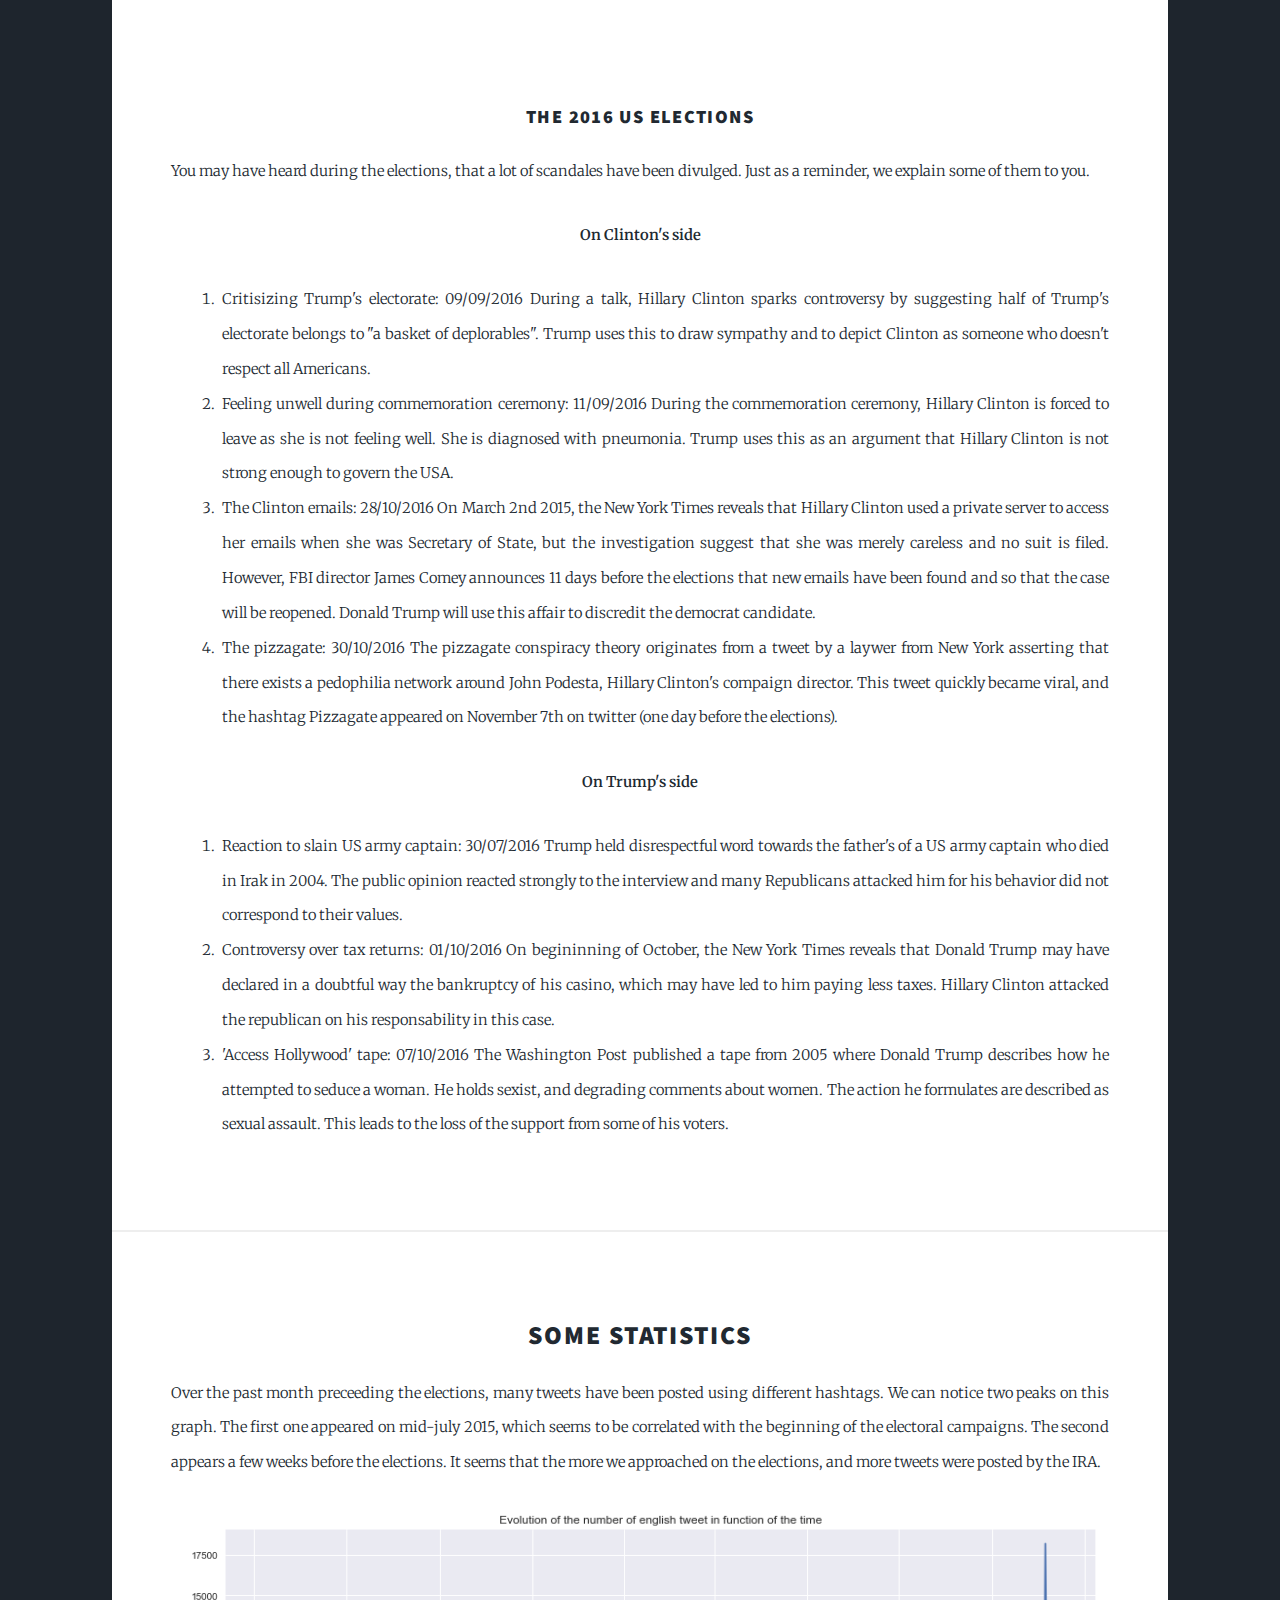
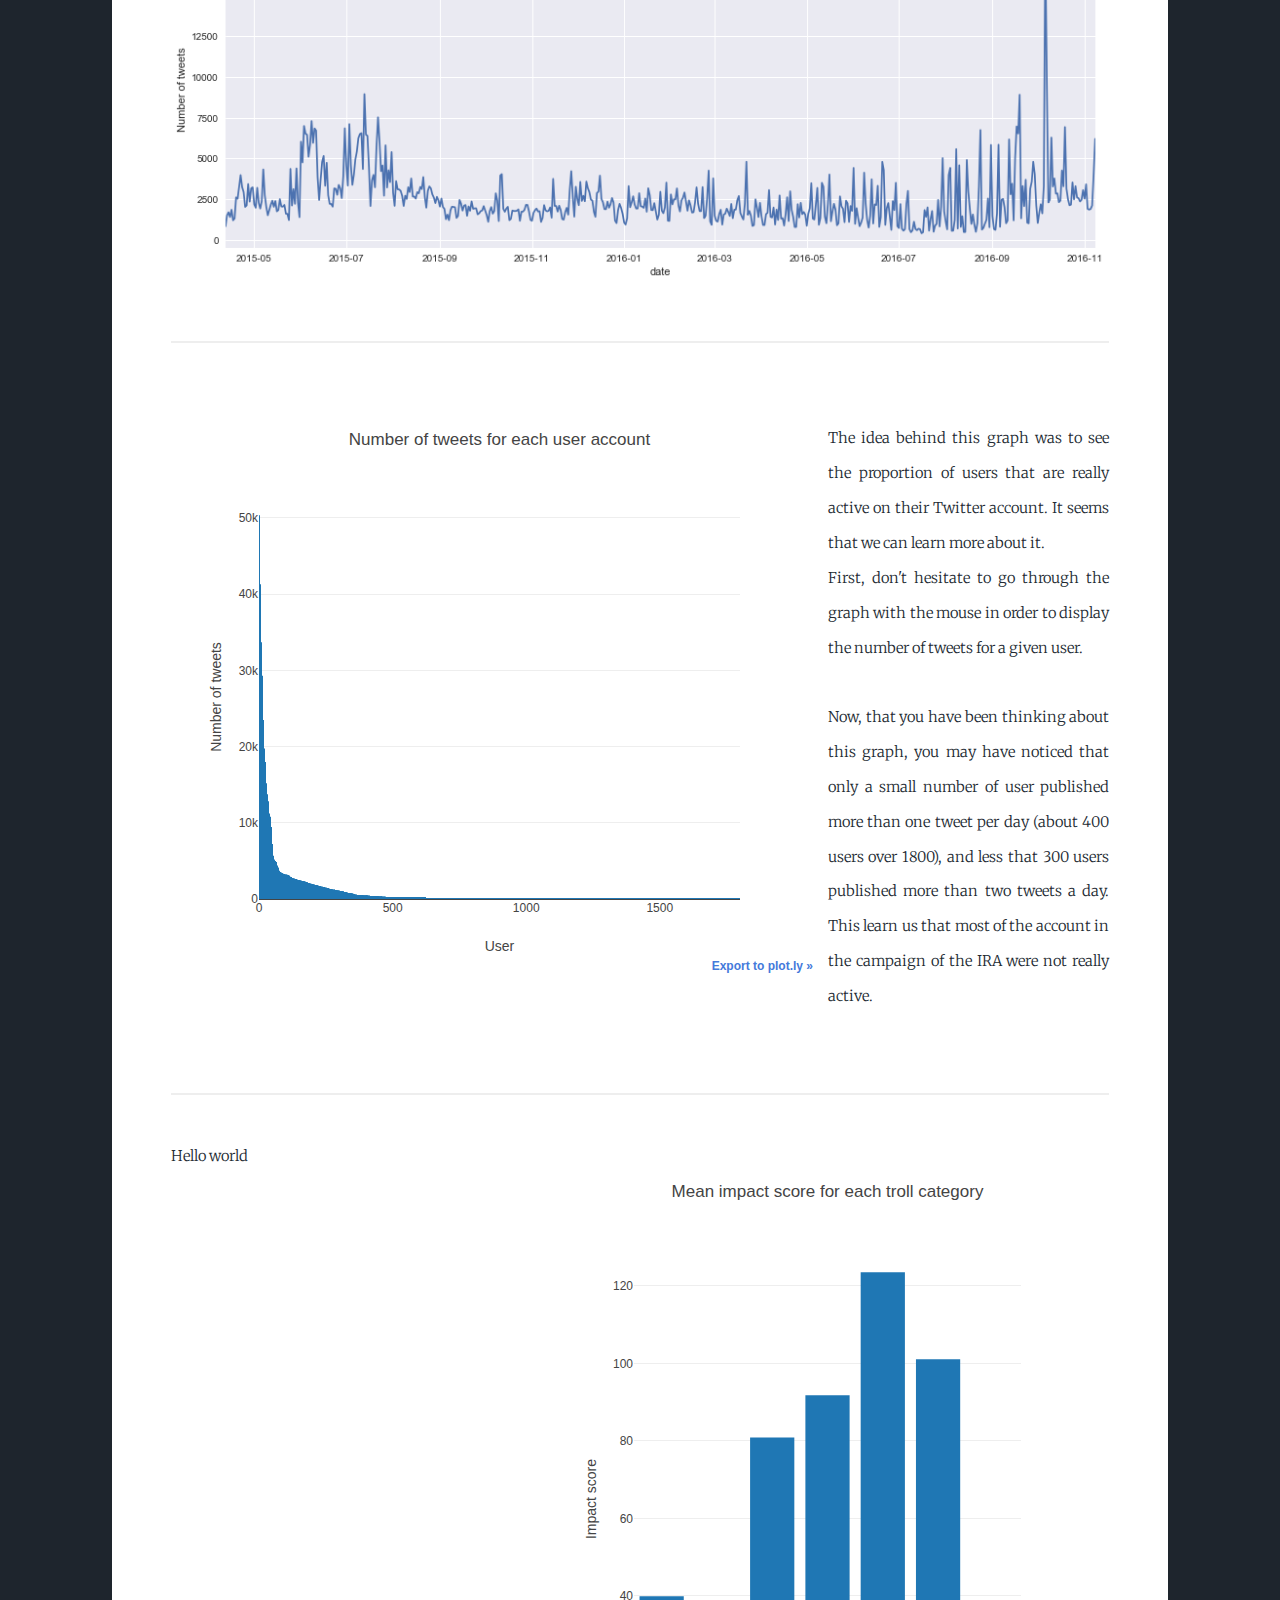
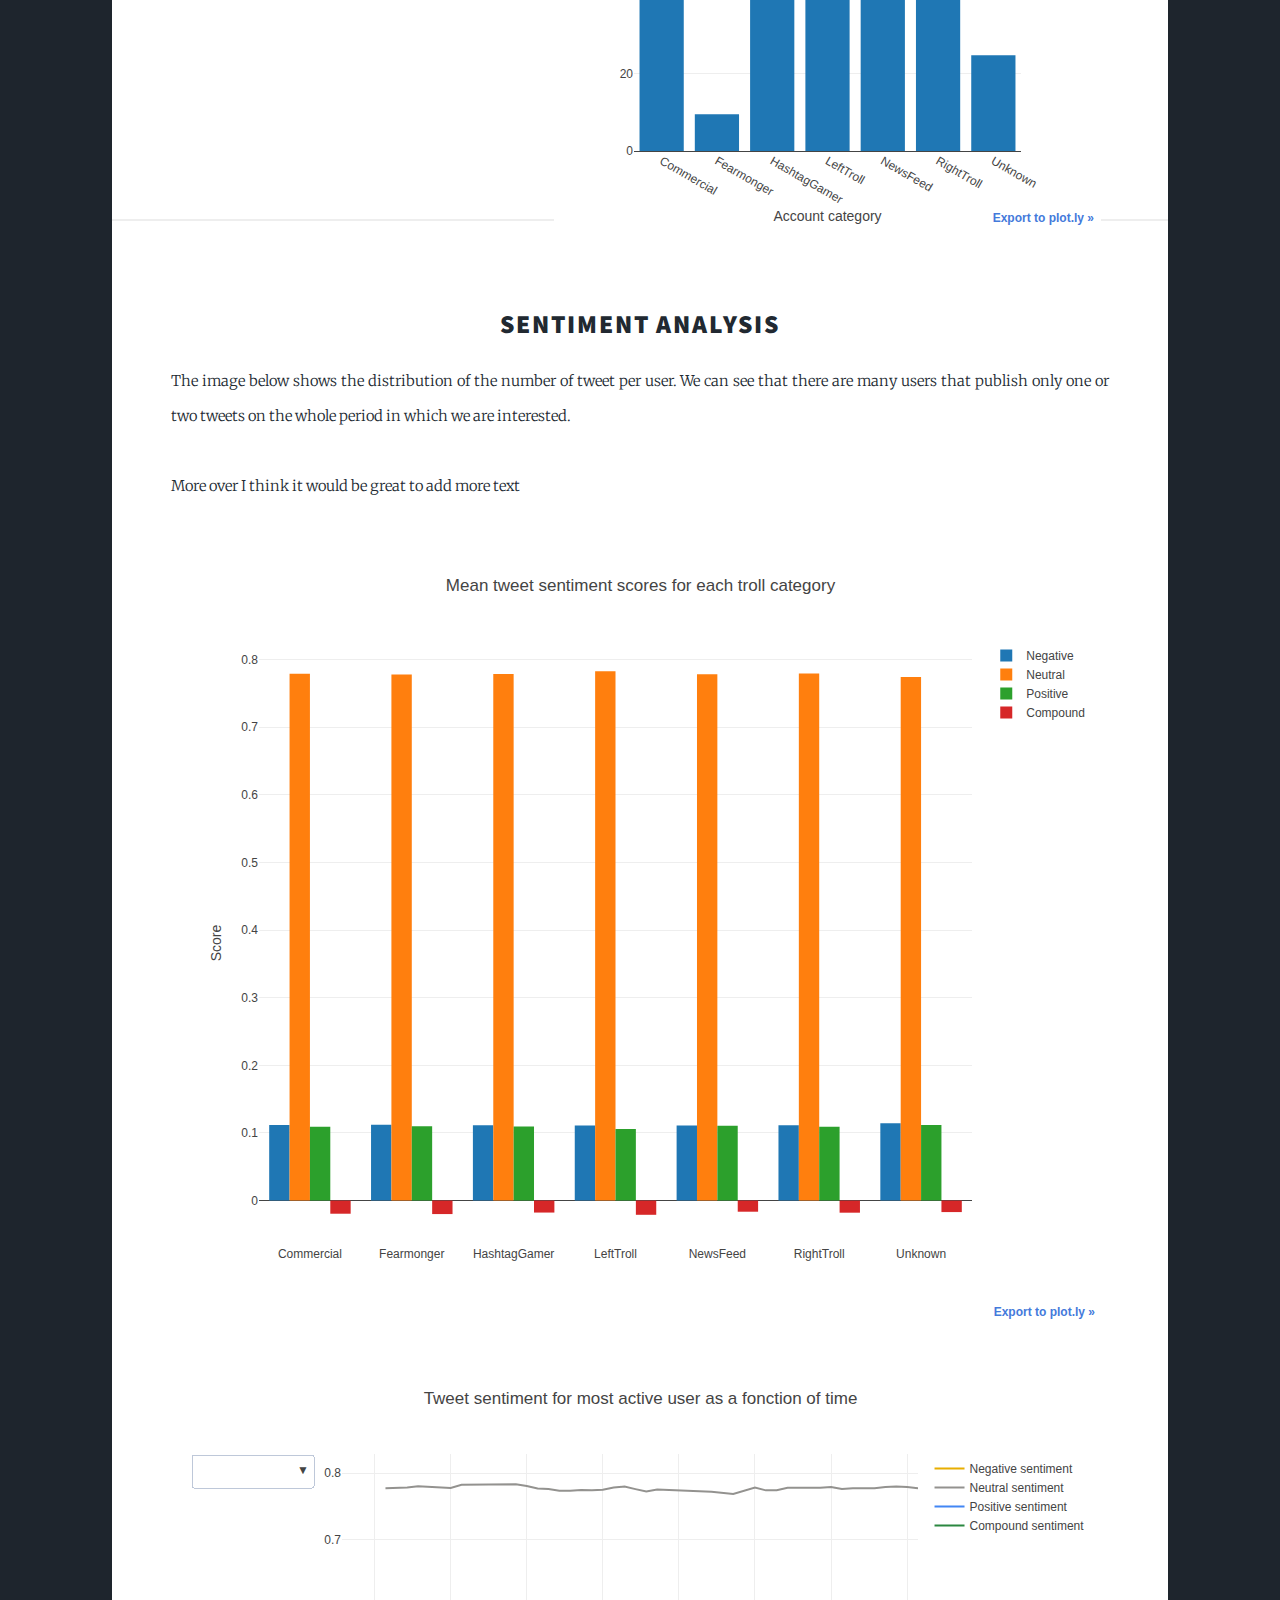
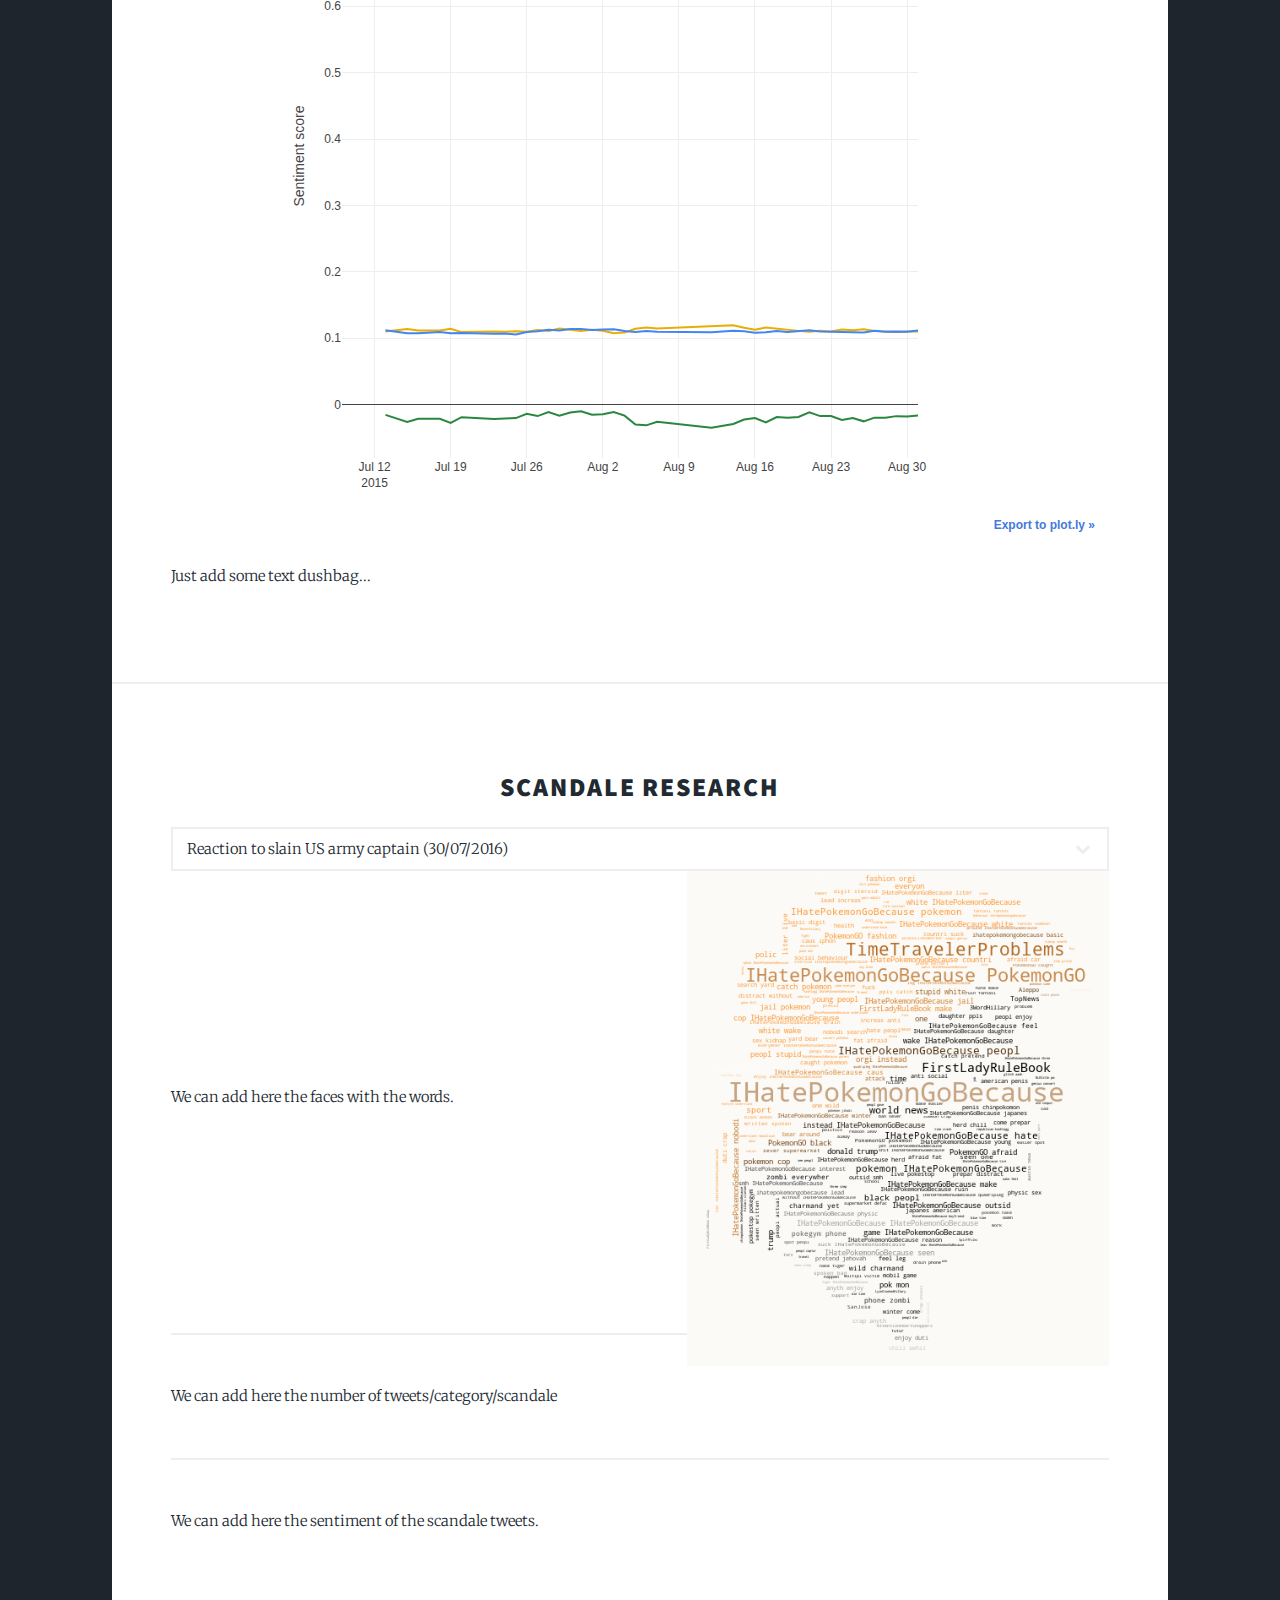
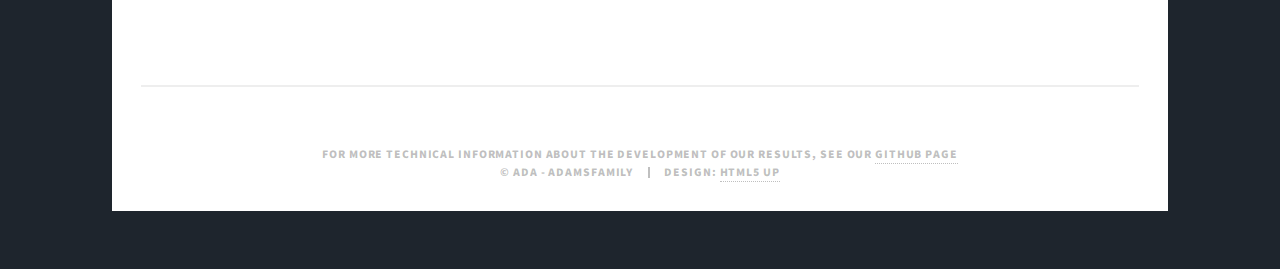
==== commit fdad5efe: "pour Aindy" ====
--- a/index.html
+++ b/index.html
@@ -46,7 +46,7 @@
 
 									<p style="text-align:justify;width:47%;">
 										Against all voters survey, Donald Trump becomes the 45th US president. How could it happen ?
-										<br> <br>
+										<br>
 										We live in a society where social media platforms have taken a great importance. Social networks such as Facebook, Twitter or LinkedIn have become very powerful tools to spread a message. They allow a direct connection between parties or companies and citizens, and recent events such as the Arab Spring have shown they can be used as a driving force. However, in such media which favor free expression, the control is weak or inexistant and thus fake information can spread quickly, against the social good. <br>
 									</p> 
 									<!--<h3><a href="#">Our story</a></h2>
@@ -58,16 +58,18 @@
 									<!--<p style="text-align:justify">
 										Before going into what really interests us, we guess that some of you might not understand some concept that we use during this story. If you think you know enough about the <abbr title="Internet Research Agency">IRA</abbr>, Twitter and the main events that occured during the 2016 US elections, you can just skip directly to the statistic part, otherwise, read carefully.
 									</p>-->
-
-									<h3>Definition</h3>
-										<dl>
+							</article>
+
+							<article class="post featured">
+									<h3>An overview of social media</h3>
+										<!--<dl>
 											<dt>What is the IRA ?</dt>
 											<dd>
 												<p align="left" style="text-align:justify;">
 													No, we are not talking about the Irish Republican Army, but about the <a href="https://en.wikipedia.org/wiki/Internet_Research_Agency">Internet Research Agency</a>, a russian compagny specialized in online propaganda. The IRA leads these compaingn to serve the Russian interests. <br>
 													You might ask why we are talking about the IRA. In fact, many hypothesis might say that the IRA have been leading a disinformation campaign on Twitter against Hillary Clinton during the <a href="https://en.wikipedia.org/wiki/2016_United_States_presidential_election">2016 US elections</a>.
 												</p>
-												<img src="images/trump_poutine.jpg" width="70%" height="70%"/>
+												<img src="images/trump_poutine.jpg" style="float:center"; width="70%" height="70%"/>
 											</dd>
 											<dt>And what about twitter ?</dt>
 											<dd>
@@ -84,10 +86,34 @@
 													</ol>
 												</p>
 											</dd>
-										</dl>
-									</p>
-
-									<h3>The 2016 US Elections...</h3>
+										</dl>-->
+										<h4>What is the IRA ?</h4>
+										<p align="left" style="text-align:justify;">
+													No, we are not talking about the Irish Republican Army, but about the <a href="https://en.wikipedia.org/wiki/Internet_Research_Agency">Internet Research Agency</a>, a russian compagny specialized in online propaganda. The IRA leads these compaingn to serve the Russian interests. <br>
+													You might ask why we are talking about the IRA. In fact, many hypothesis might say that the IRA have been leading a disinformation campaign on Twitter against Hillary Clinton during the <a href="https://en.wikipedia.org/wiki/2016_United_States_presidential_election">2016 US elections</a>.
+										</p>
+										<img src="images/trump_poutine.jpg" style="float:center"; width="70%" height="70%"/>
+										<br>
+										<br>
+
+										<h4> And what about twitter ?</h4>
+										<p style="text-align:justify;">
+											<a href="https://en.wikipedia.org/wiki/Twitter">Twitter</a> is an american social media used to communicate with each other by posting or interacting with messages called "Tweets". The interaction between two users can be explained as follow :
+										</p>
+										<img src="images/twitter-abonnes-2.png" width="70%" height="70%" align="center"/>
+										<p align="left">
+											<ol style="text-align:justify">
+												<li>When Caroline sends a tweet, all of his followers gets her tweet (with the red dots).</li>
+												<li>If Emilie tweets, Caroline will not get the message, as the is not following her.</li>
+												<li>As Caroline follows Manu, she will get his tweets.</li>
+												<li>Caroline added an hashtag in her tweet (#joconde). An hashtag is a keyword that allows to group all the conversation talking about the same topic.</li>
+											</ol>
+										</p>
+										<br>
+										<br>
+									
+
+									<h3>The 2016 US Elections</h3>
 										<p style="text-align:justify">
 											You may have heard during the elections, that a lot of scandales have been divulged. Just as a reminder, we explain some of them to you.
 										</p>
@@ -139,66 +165,53 @@
 							</article>
 
 							<article class="post featured">
-								<h2><a>Some Statistics</a></h2>
+								<h2 align="center"><a>Some Statistics</a></h2>
+								
+
 								<p align="left" style="text-align:justify;">
-									Over the past month preceeding the elections, many tweets have been posted using different hashtags. The graph below shows the tendency of the number of tweets to increase as the elections come closer.
+									Over the past month preceeding the elections, many tweets have been posted using different hashtags. We can notice two peaks on this graph. The first one appeared on mid-july 2015, which seems to be correlated with the beginning of the electoral campaigns. The second appears a few weeks before the elections. It seems that the more we approached on the elections, and more tweets were posted by the IRA.
 								</p>
 								<img src="images/tweets_evolution.png" alt="" width="100%">
-								<hr>
-								<br>
-								<img src="images/piechart-proportion-tweet.png" width="55%" height="50%" align="right"/>
-								<p align="left" style="text-align:justify;width:40%;">
-									It would be a great idea to add some text...
-									<br>
-									<br>
-									<br>
-									<br>
-									<br>
-									<br>
-									<br>
-									<br>
-								</p> 
 								<br>
 								<hr>
-								<iframe src="images/datahisto_user.html" align="left" style="width:50%; height: 800px;"></iframe>
+								<iframe src="images/datahisto_user.html" align="left" style="width:70%; height: 600px;"></iframe>
 								<p align="right" style="text-align:justify"> 
 									<br>
-									<br>
-									<br>
-									<br>
-									<br>
-									The image below shows the distribution of the number of tweet per user. We can see that there are many users that publish only one or two tweets on the whole period in which we are interested.
-									<br>
-									<br>
-									More over I think it would be great to add more text
-									<br>
-									<br>
-									<br>
-									<br>
-								</p>
-								<br>
+									The idea behind this graph was to see the proportion of users that are really active on their Twitter account. It seems that we can learn more about it.
+									<br>
+									First, don't hesitate to go through the graph with the mouse in order to display the number of tweets for a given user.
+									<br>
+									<br>
+									Now, that you have been thinking about this graph, you may have noticed that only a small number of user published more than one tweet per day (about 400 users over 1800), and less that 300 users published more than two tweets a day. This learn us that most of the account in the campaign of the IRA were not really active.
+									<br>
+									<br>
+								</p>
 								<hr>
-								<iframe src="images/datamean_impact_cat.html" align="right" name="top" style="width:70%; height: 800px;"></iframe>
-								<p align="left" style="text-align:justify"> 
-									<br>
-									<br>
-									<br>
-									<br>
-									<br>
-									<br>
-									Just add some text dushbag...
-									<br>
-									<br>
-									<br>
-									<br>
-									<br>
-									<br>
-									<br>
-								</p>
-							</article>
-
-							<article class="post featured">
-								<h2><a>Sentiment analysis</a></h2>
+								<iframe src="images/datamean_impact_cat.html" align="right" name="top" style="width:60%; height: 700px;"></iframe>
+								<p align="left" style="text-align:justify">
+									Hello world
+									<br>
+									<br>
+									<br>
+									<br>
+									<br>
+									<br>
+									<br>
+									<br>
+									<br>
+									<br>
+									<br>
+									<br>
+									<br>
+									<br>
+									<br>
+									<br>
+									<br>
+								</p>
+							</article>
+
+							<article class="post featured">
+								<h2 align="center"><a>Sentiment analysis</a></h2>
 								<p align="right" style="text-align:justify"> 
 									The image below shows the distribution of the number of tweet per user. We can see that there are many users that publish only one or two tweets on the whole period in which we are interested.
 									<br>
@@ -206,7 +219,7 @@
 									More over I think it would be great to add more text
 								</p>
 								<iframe src="images/datasentiment_category.html" name="top" style="width:100%; height: 800px;"></iframe>
-								<hr>
+
 								<iframe src="images/datasentiment_time.html" name="top" style="width:100%; height: 800px;"></iframe>
 								<p align="left" style="text-align:justify">
 									Just add some text dushbag...
@@ -233,13 +246,13 @@
 									</SCRIPT>
 
 									<SELECT NAME="items" onChange="setImage(this)" align="center" style="width:100% ;font-size : 10; ">
-									   <OPTION VALUE="trump0">Reaction to slain US army captain (30/07/2016)
-									   <OPTION VALUE="trump1">Controversy over tax returns (01/10/2016 )
-									   <OPTION VALUE="trump2">Access Hollywood tape (07/10/2016)
-										 <OPTION VALUE="clinton0">Critisizing Trump's electorate (09/09/2016)
-									   <OPTION VALUE="clinton1">Feeling unwell during commemoration ceremony (11/09/2016)
-									   <OPTION VALUE="clinton2">The Clinton emails (28/10/2016)
-										<OPTION VALUE="clinton2">The pizzagate (30/10/2016)
+									   <OPTION VALUE="trump0">Reaction to slain US army captain (30/07/2016) </OPTION>
+									   <OPTION VALUE="trump1">Controversy over tax returns (01/10/2016 ) </OPTION>
+									   <OPTION VALUE="trump2">Access Hollywood tape (07/10/2016) </OPTION>
+										 <OPTION VALUE="clinton0">Critisizing Trump's electorate (09/09/2016) </OPTION>
+									   <OPTION VALUE="clinton1">Feeling unwell during commemoration ceremony (11/09/2016) </OPTION>
+									   <OPTION VALUE="clinton2">The Clinton emails (28/10/2016) </OPTION>
+										<OPTION VALUE="clinton2">The pizzagate (30/10/2016) </OPTION>
 									 </SELECT>
 									 <IMG ID='ww' SRC = "images/trump0.png" alt="" width="45%" style="float:right;"/>
 
@@ -264,7 +277,7 @@
 									We can add here the number of tweets/category/scandale
 								</p>
 								<!--<iframe src="images/datasentiment_category.html" name="top" style="width:100%; height: 800px;"></iframe>-->
-								<hr>
+								<hr>	
 								<p align="right" style="text-align:justify"> 
 									We can add here the sentiment of the scandale tweets.
 								</p>
@@ -279,7 +292,7 @@
 						<ul><li>&copy; ADA - ADAMSFAMILY</li><li>Design: <a href="https://html5up.net">HTML5 UP</a></li></ul>
 					</div>
 				
-			</div¨>
+			</div>
 			
 		<!-- Scripts -->
 			<script src="assets/js/jquery.min.js"></script>
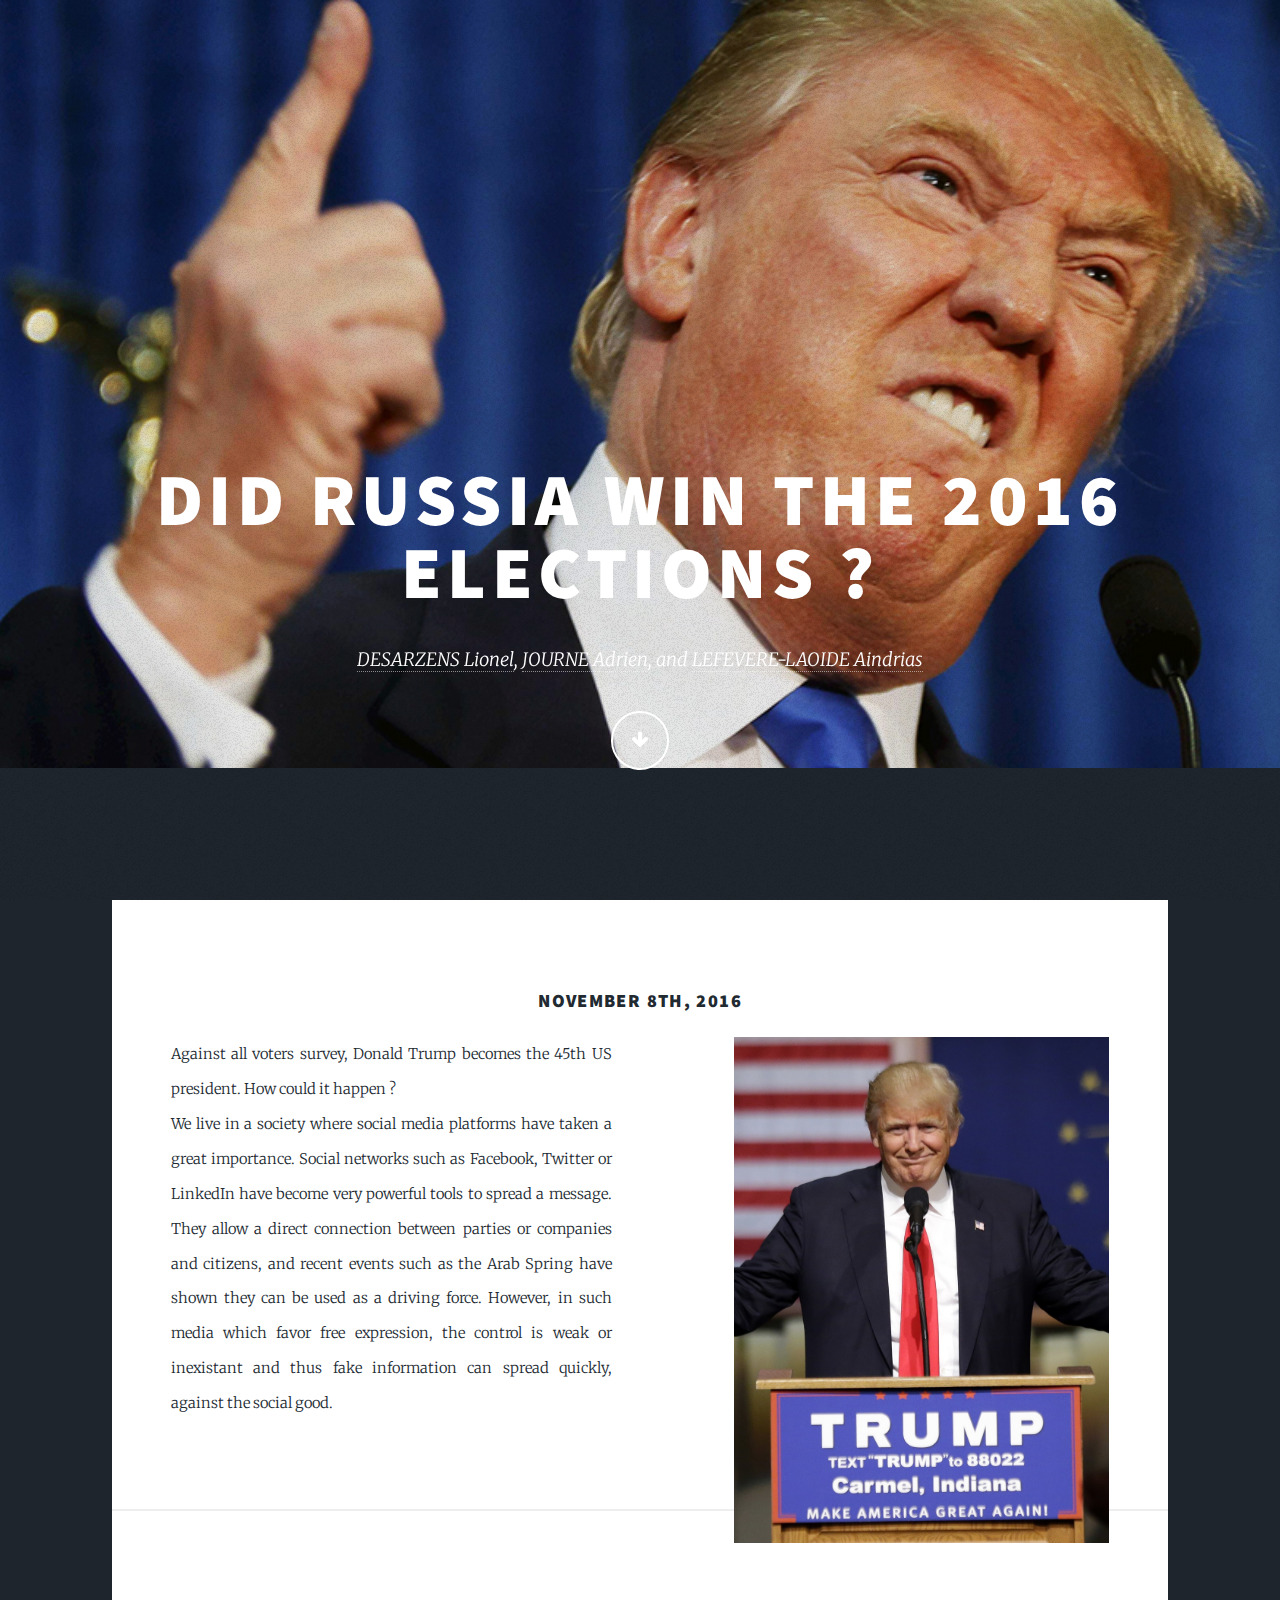
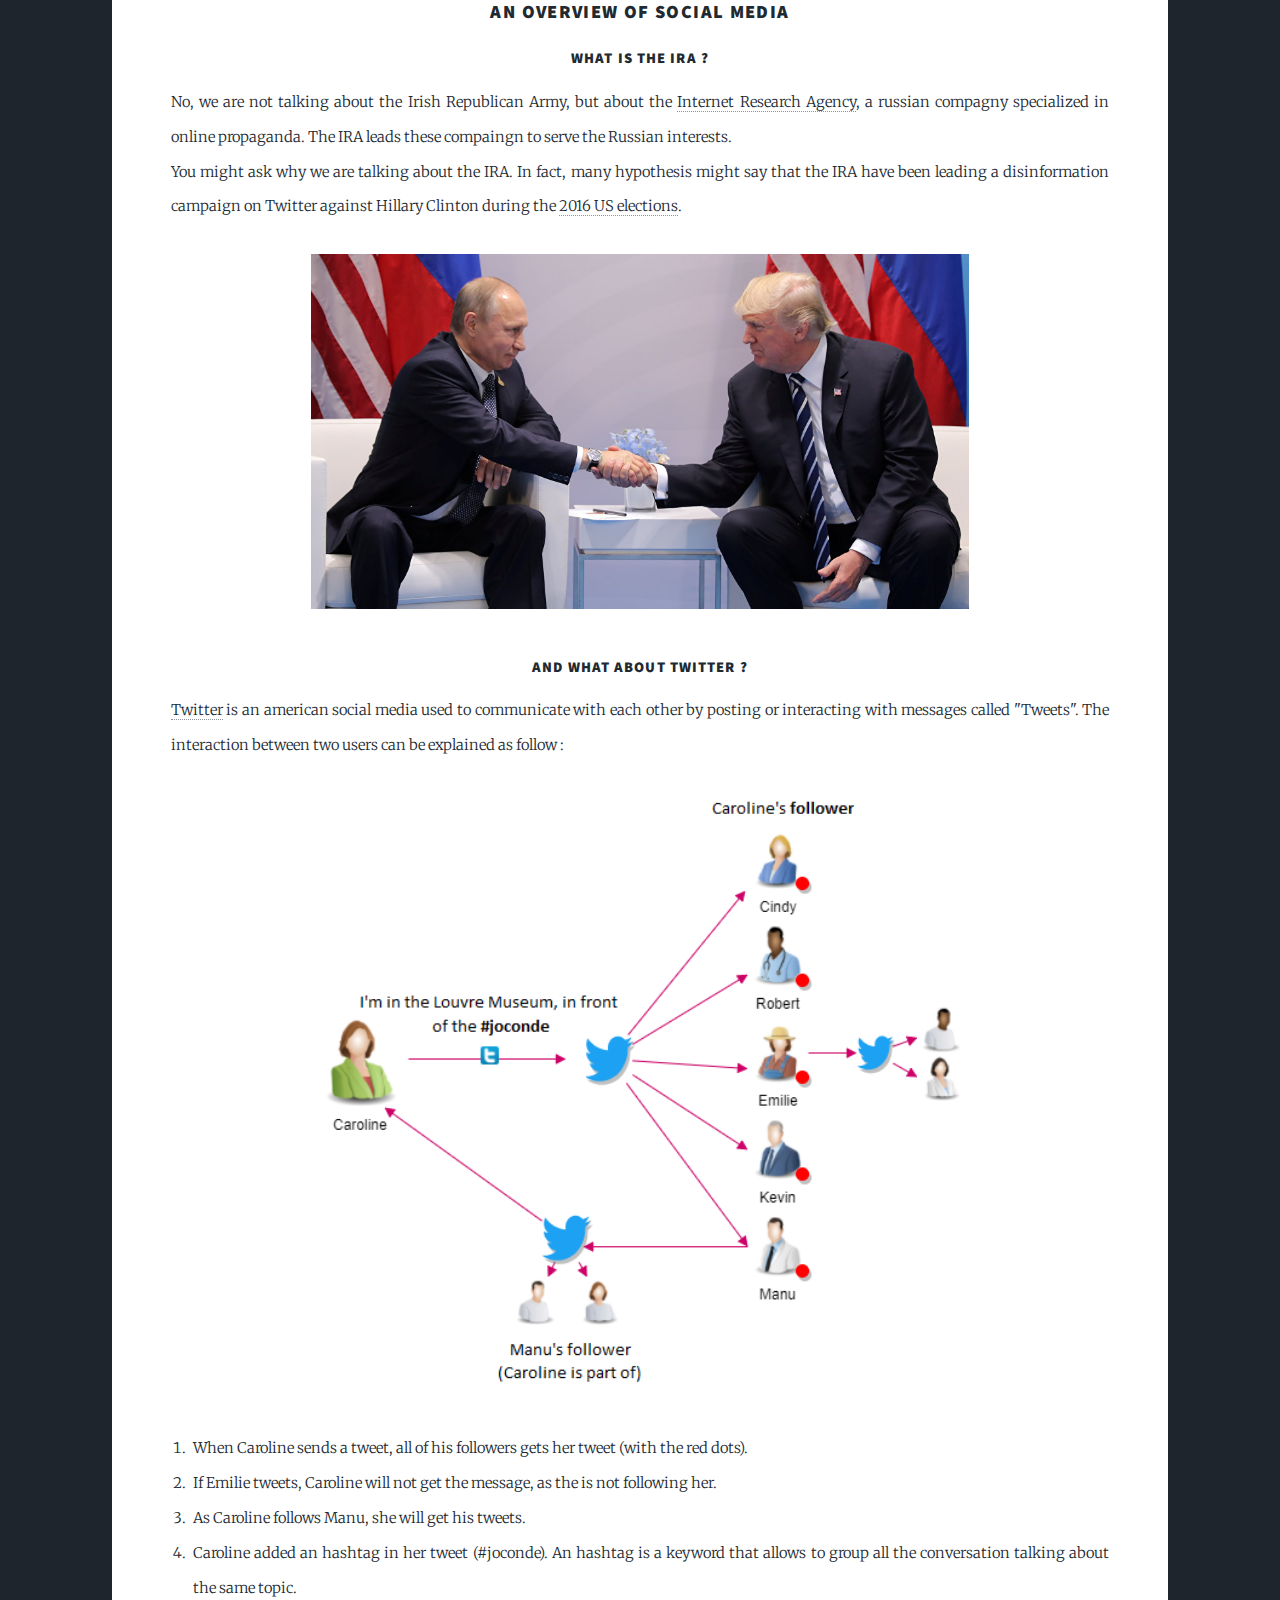
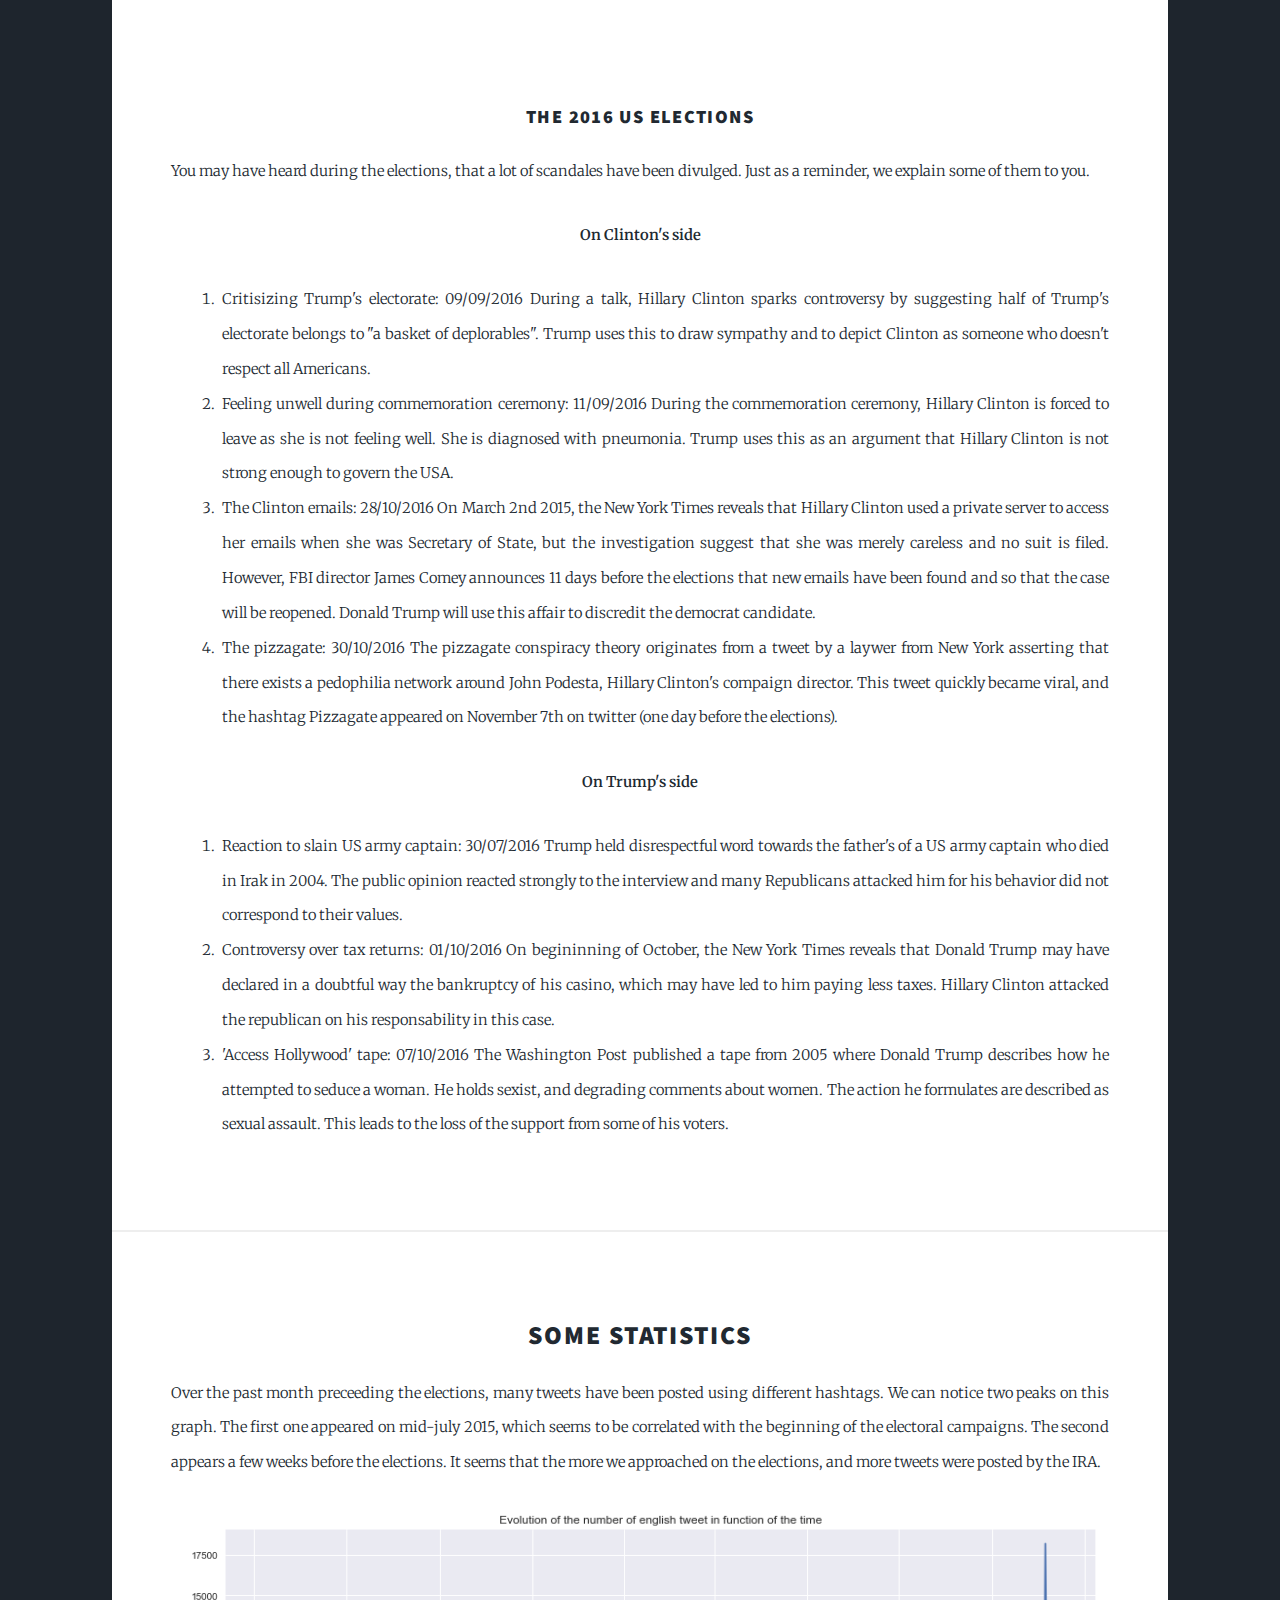
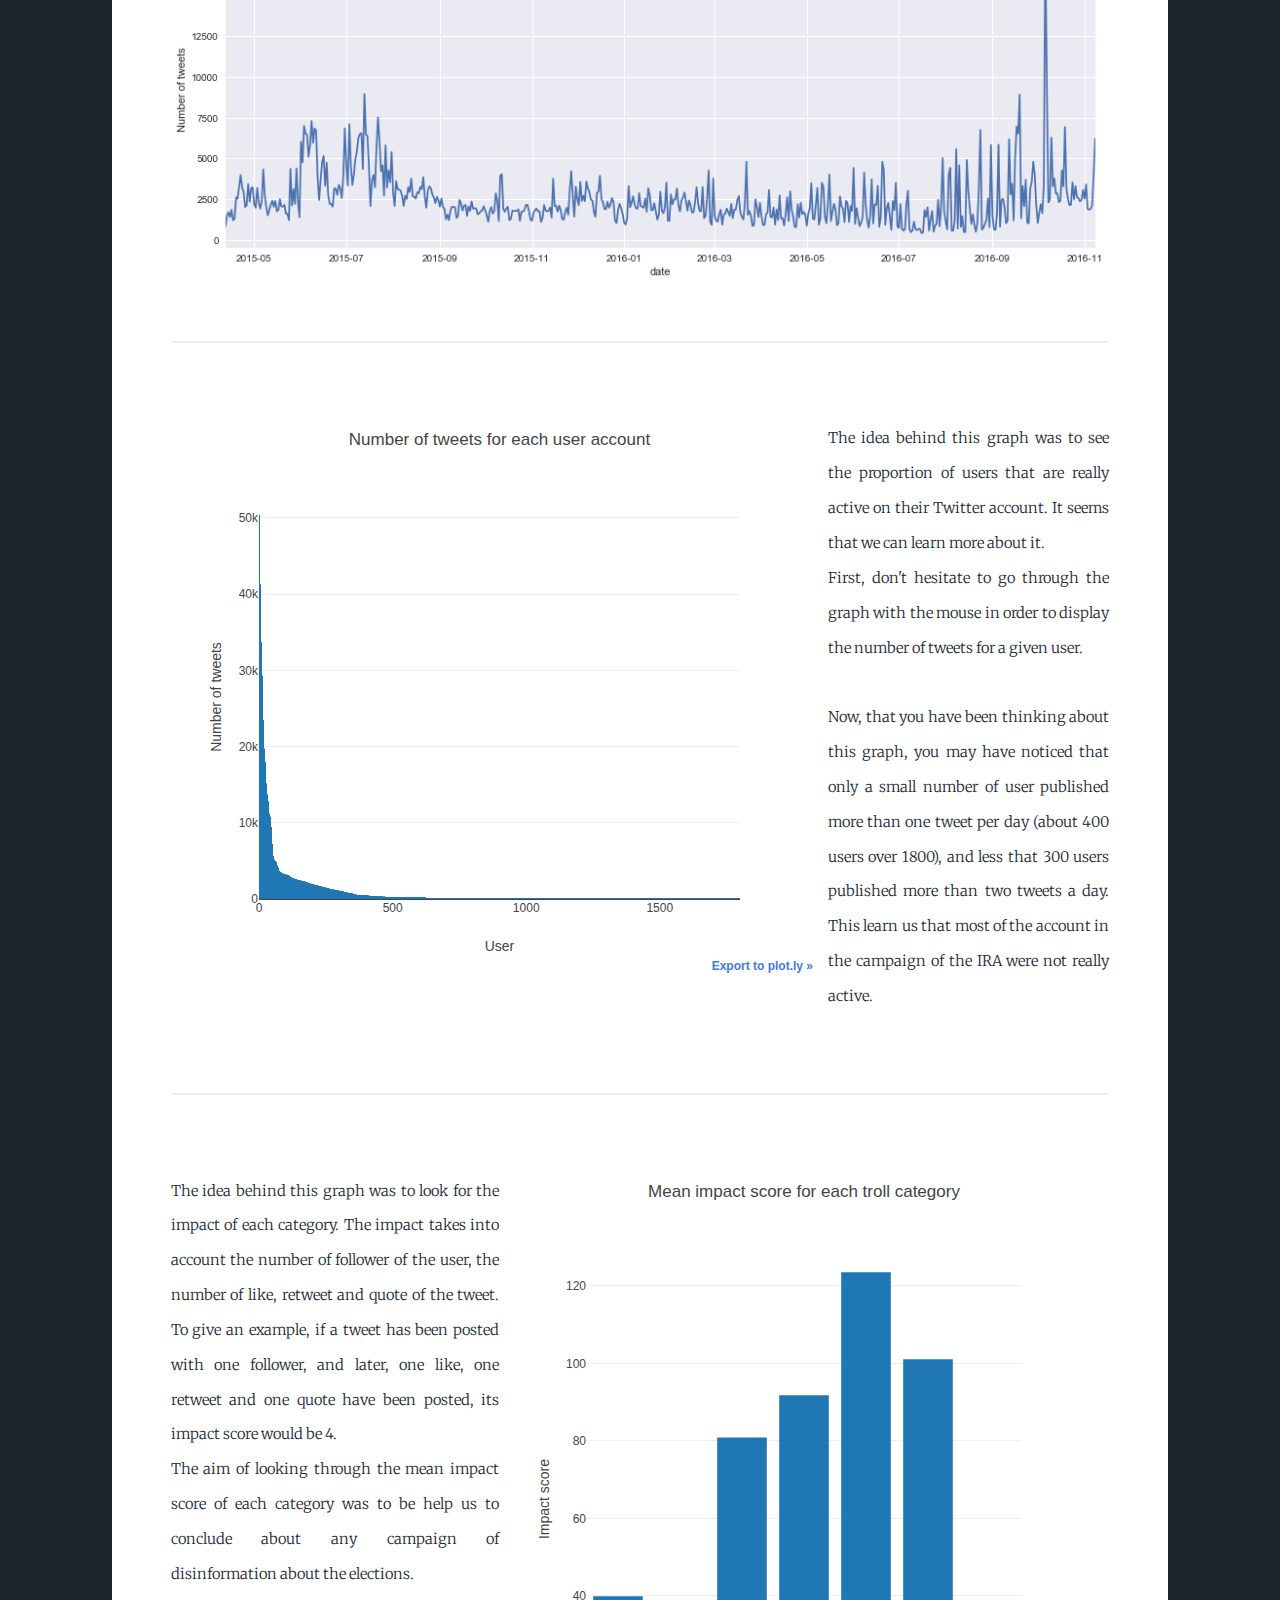
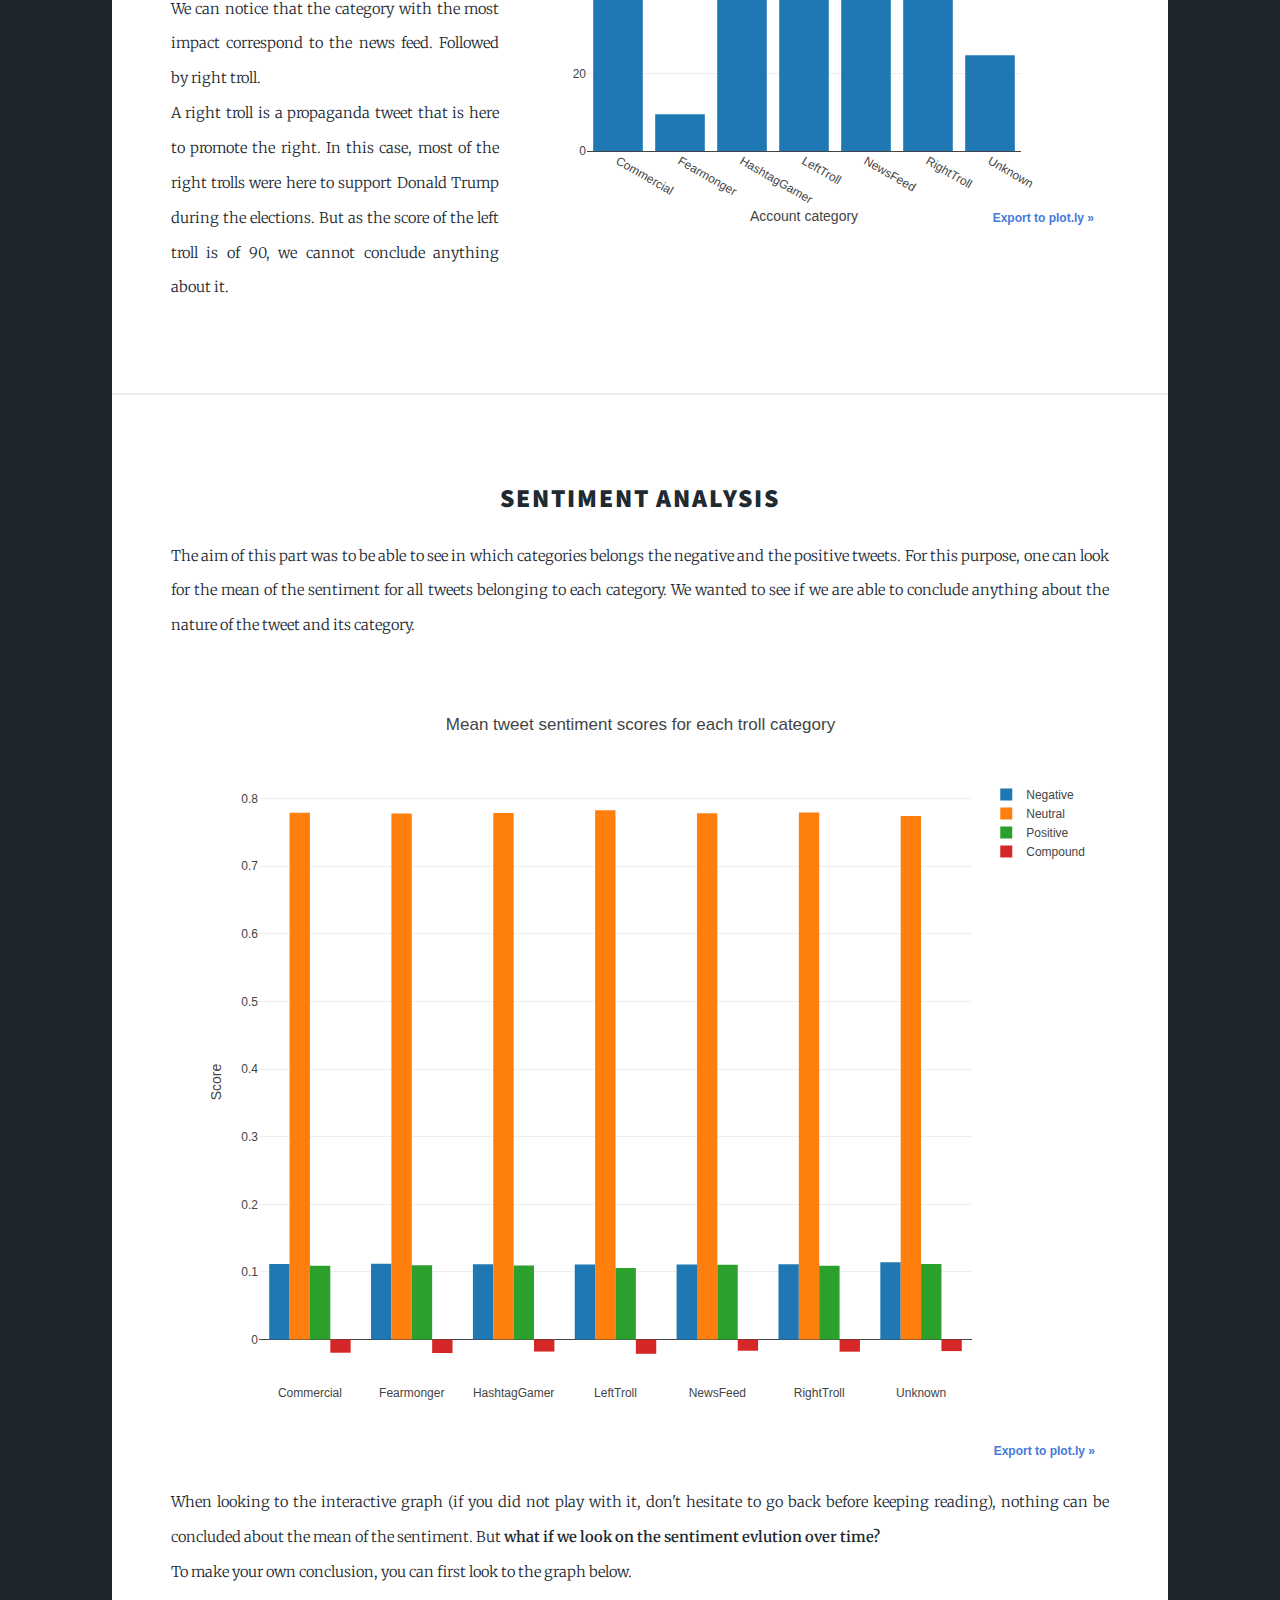
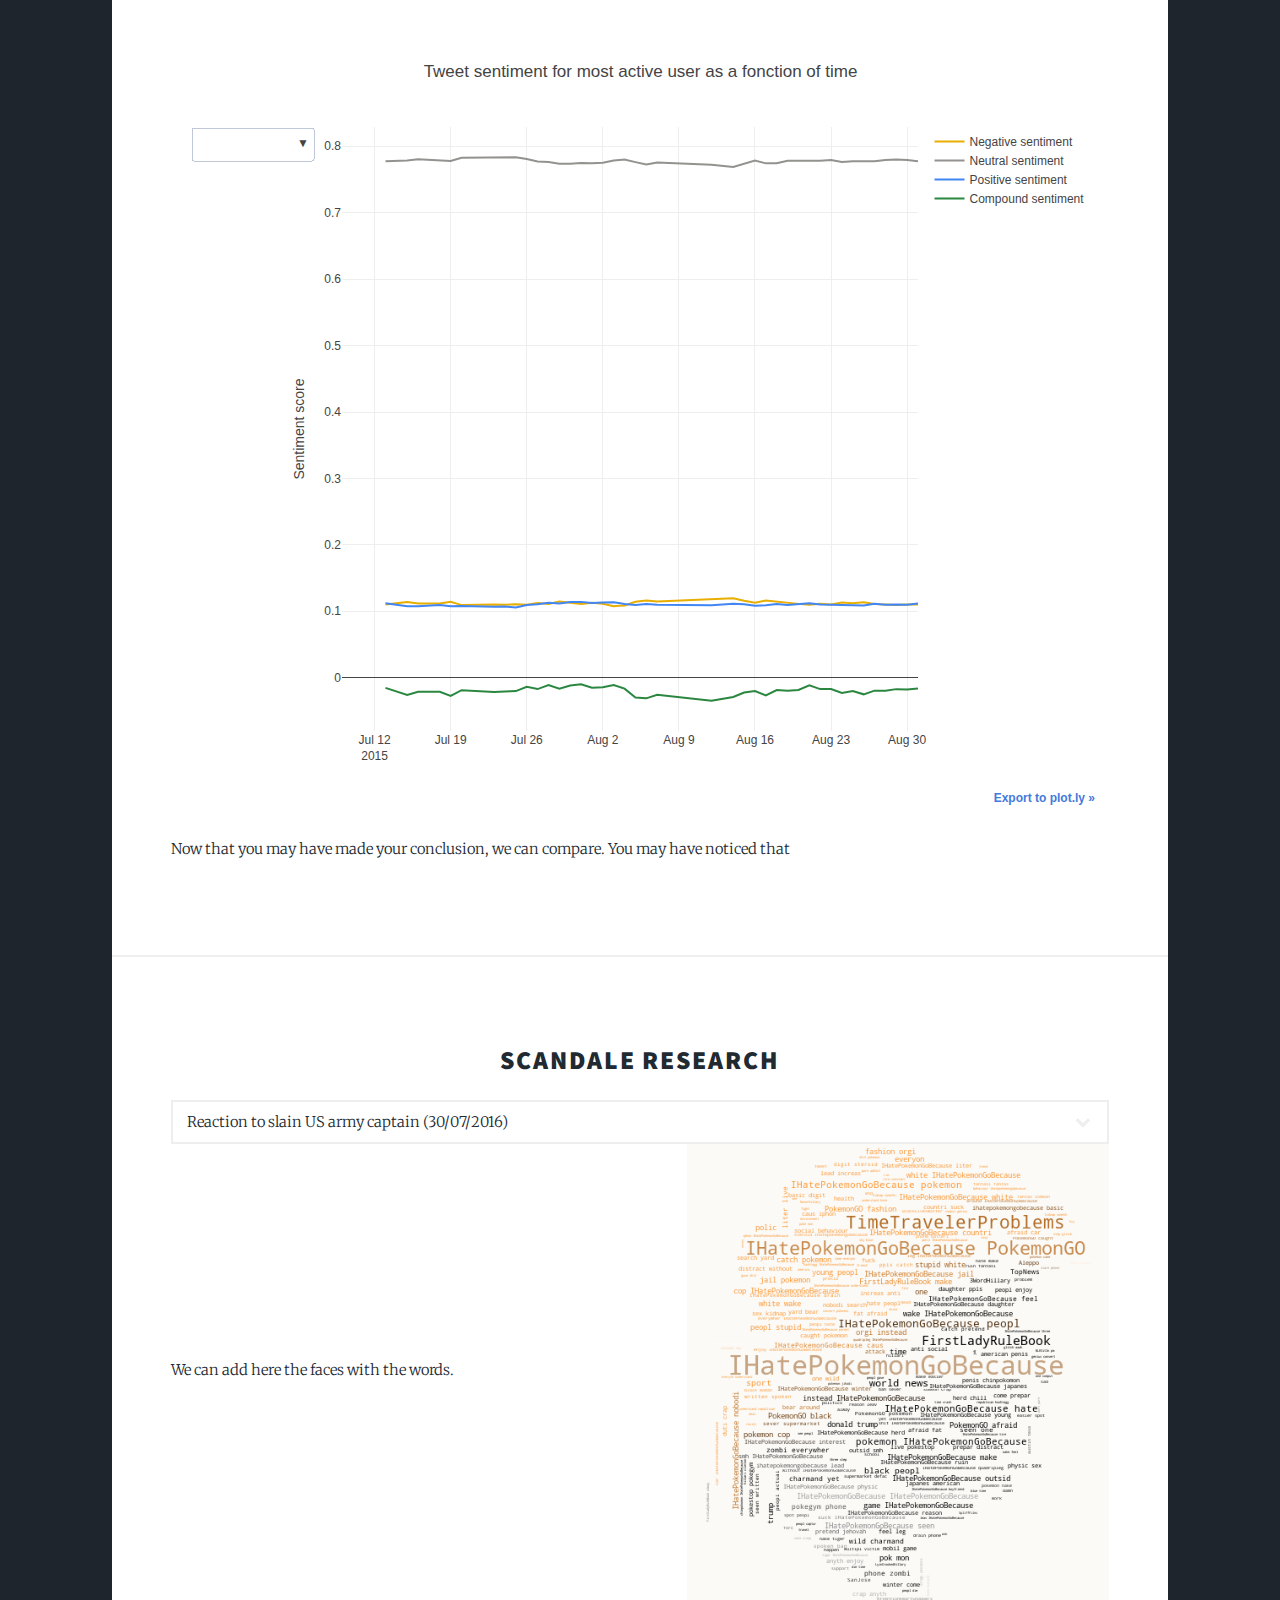
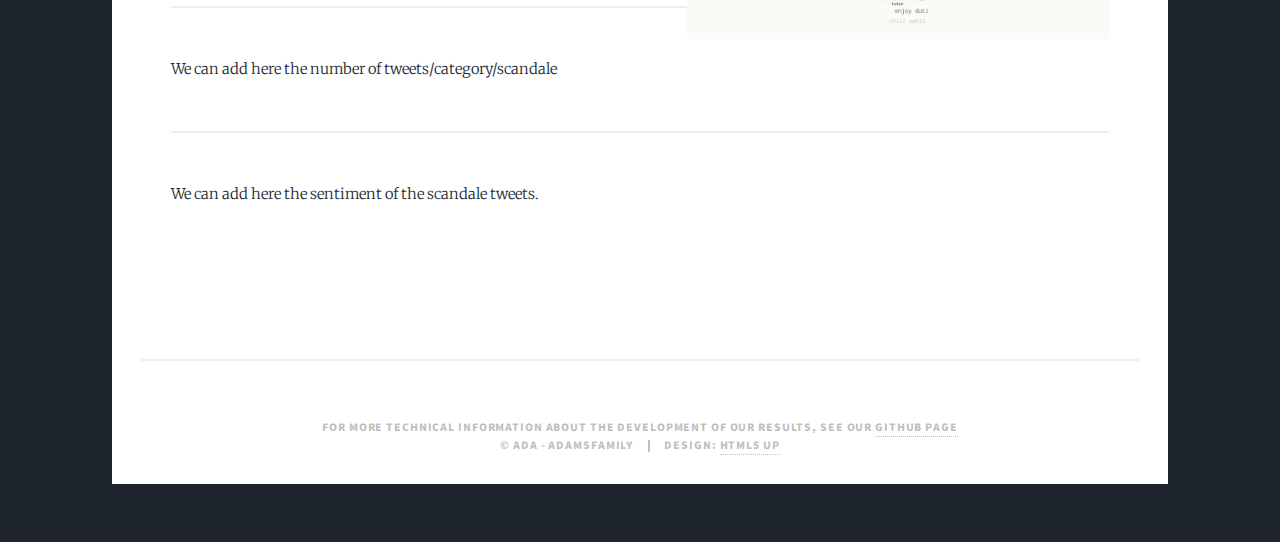
==== commit 271b7ceb: "Sentiment analysis" ====
--- a/index.html
+++ b/index.html
@@ -187,42 +187,33 @@
 									<br>
 								</p>
 								<hr>
-								<iframe src="images/datamean_impact_cat.html" align="right" name="top" style="width:60%; height: 700px;"></iframe>
+								<iframe src="images/datamean_impact_cat.html" align="right" name="top" style="width:65%; height: 700px;"></iframe>
 								<p align="left" style="text-align:justify">
-									Hello world
-									<br>
-									<br>
-									<br>
-									<br>
-									<br>
-									<br>
-									<br>
-									<br>
-									<br>
-									<br>
-									<br>
-									<br>
-									<br>
-									<br>
-									<br>
-									<br>
-									<br>
+									<br>
+									The idea behind this graph was to look for the impact of each category. The impact takes into account the number of follower of the user, the number of like, retweet and quote of the tweet. To give an example, if a tweet has been posted with one follower, and later, one like, one retweet and one quote have been posted, its impact score would be 4.
+									<br>
+									The aim of looking through the mean impact score of each category was to be help us to conclude about any campaign of disinformation about the elections.
+									<br>
+									We can notice that the category with the most impact correspond to the news feed. Followed by right troll.
+									<br>
+									A right troll is a propaganda tweet that is here to promote the right. In this case, most of the right trolls were here to support Donald Trump during the elections. But as the score of the left troll is of 90, we cannot conclude anything about it.
 								</p>
 							</article>
 
 							<article class="post featured">
 								<h2 align="center"><a>Sentiment analysis</a></h2>
 								<p align="right" style="text-align:justify"> 
-									The image below shows the distribution of the number of tweet per user. We can see that there are many users that publish only one or two tweets on the whole period in which we are interested.
-									<br>
-									<br>
-									More over I think it would be great to add more text
+									The aim of this part was to be able to see in which categories belongs the negative and the positive tweets. For this purpose, one can look for the mean of the sentiment for all tweets belonging to each category. We wanted to see if we are able to conclude anything about the nature of the tweet and its category.
 								</p>
 								<iframe src="images/datasentiment_category.html" name="top" style="width:100%; height: 800px;"></iframe>
-
+								<p align="right" style="text-align:justify"> 
+									When looking to the interactive graph (if you did not play with it, don't hesitate to go back before keeping reading), nothing can be concluded about the mean of the sentiment. But <b>what if we look on the sentiment evlution over time?</b>
+									<br>
+									To make your own conclusion, you can first look to the graph below.
+								</p>
 								<iframe src="images/datasentiment_time.html" name="top" style="width:100%; height: 800px;"></iframe>
-								<p align="left" style="text-align:justify">
-									Just add some text dushbag...
+								<p align="right" style="text-align:justify"> 
+									Now that you may have made your conclusion, we can compare. You may have noticed that 
 								</p>
 							</article>
 
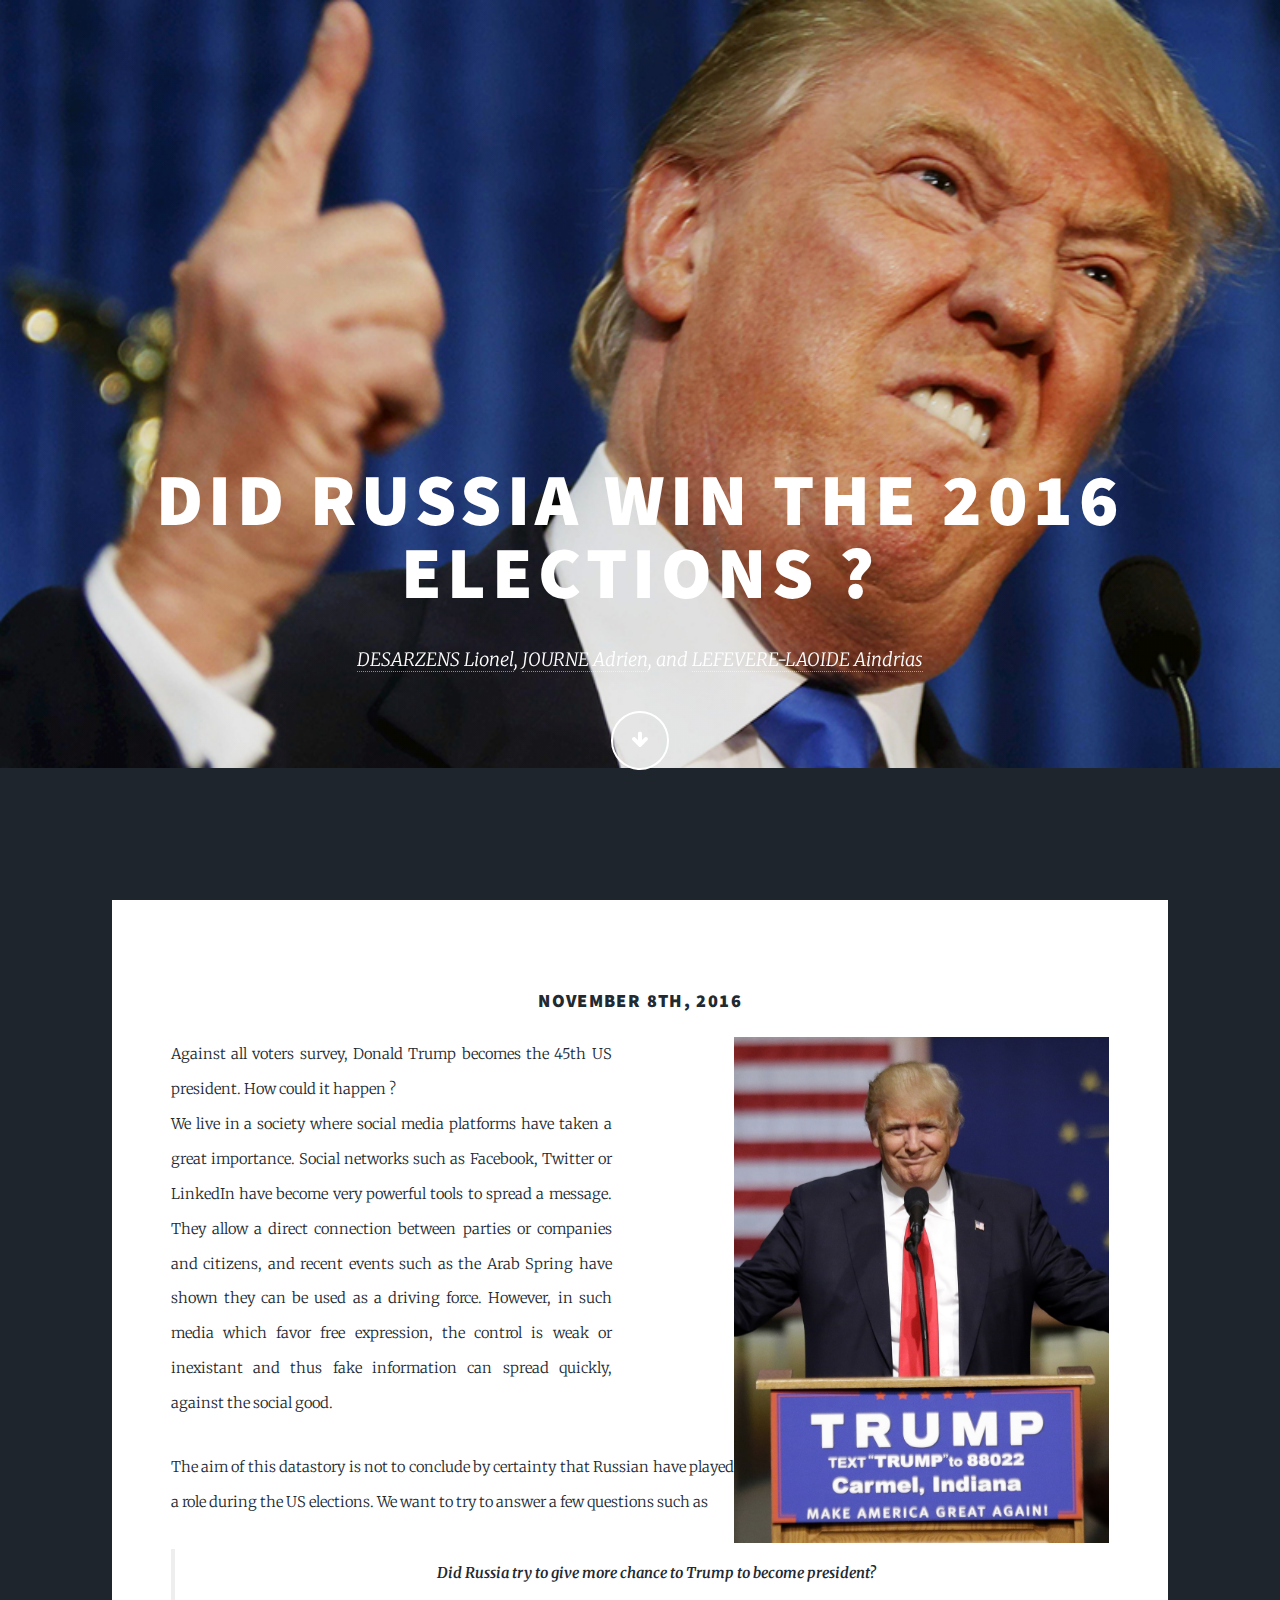
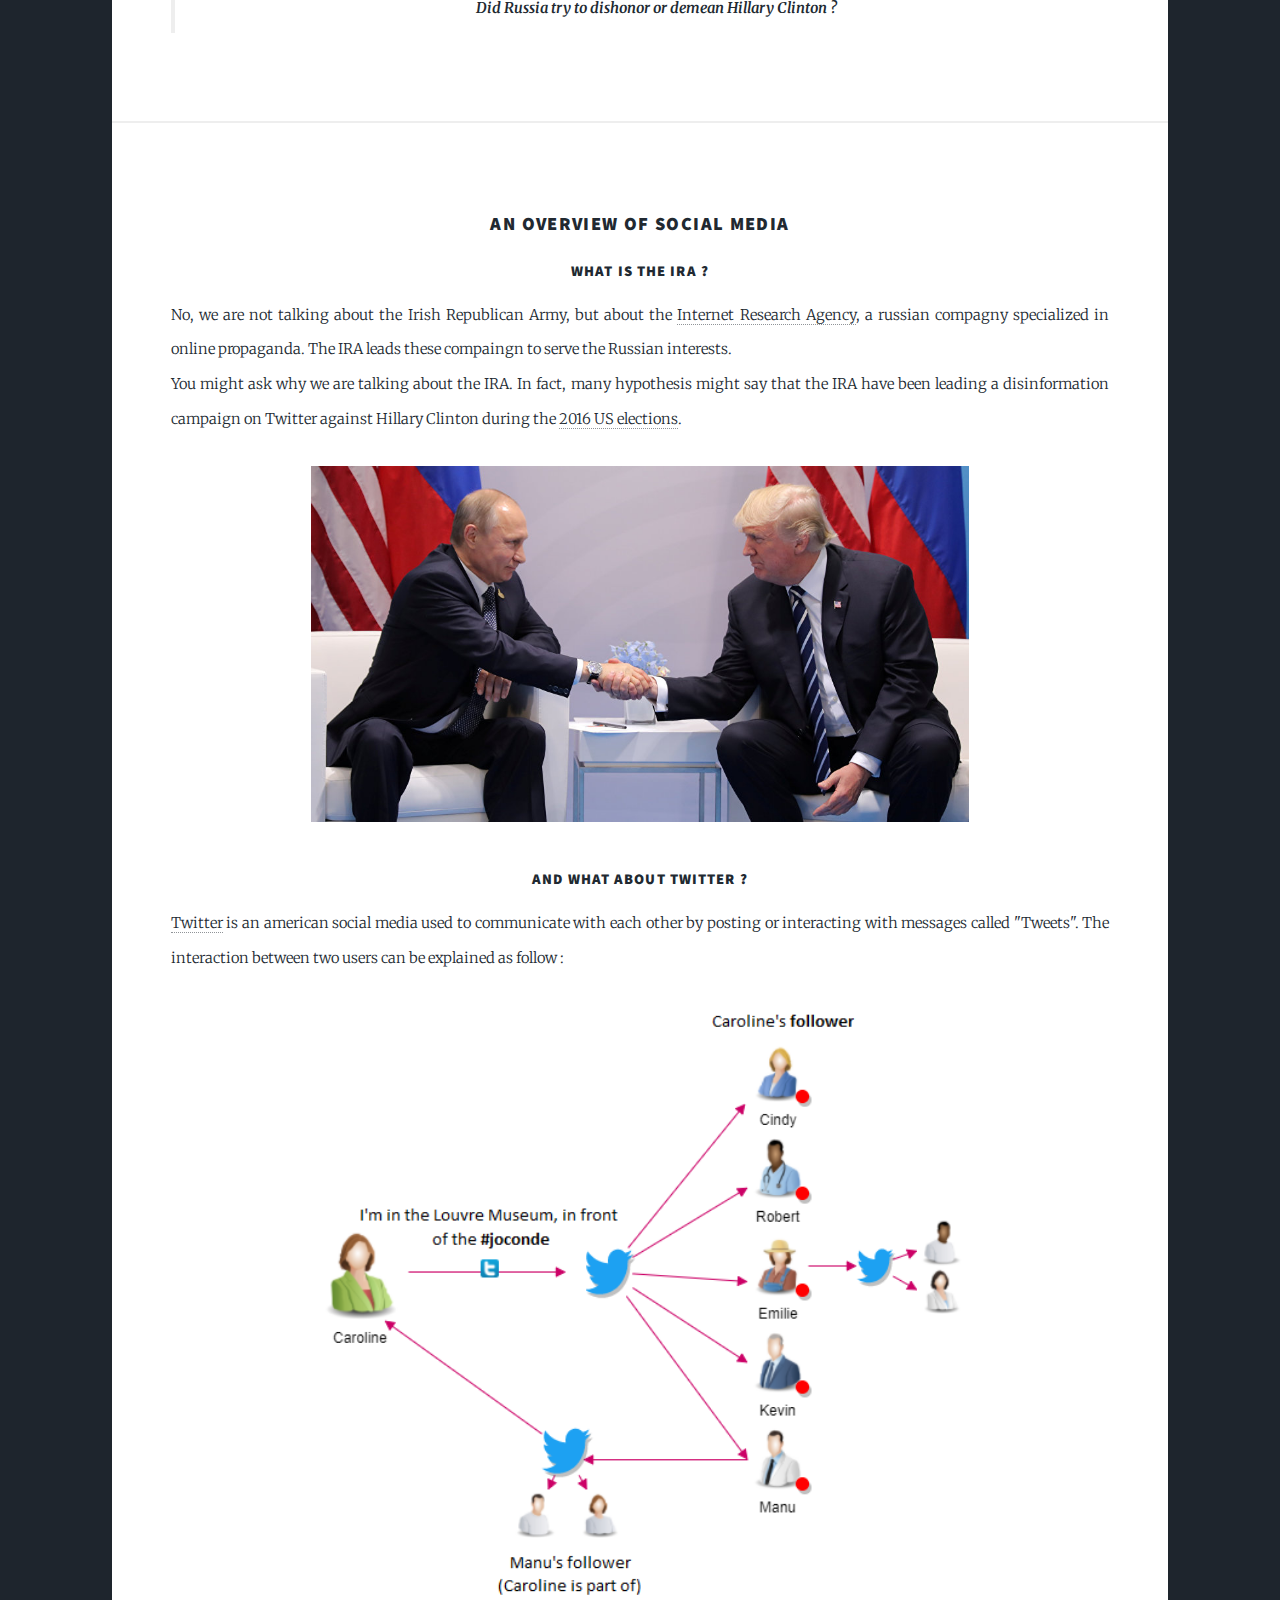
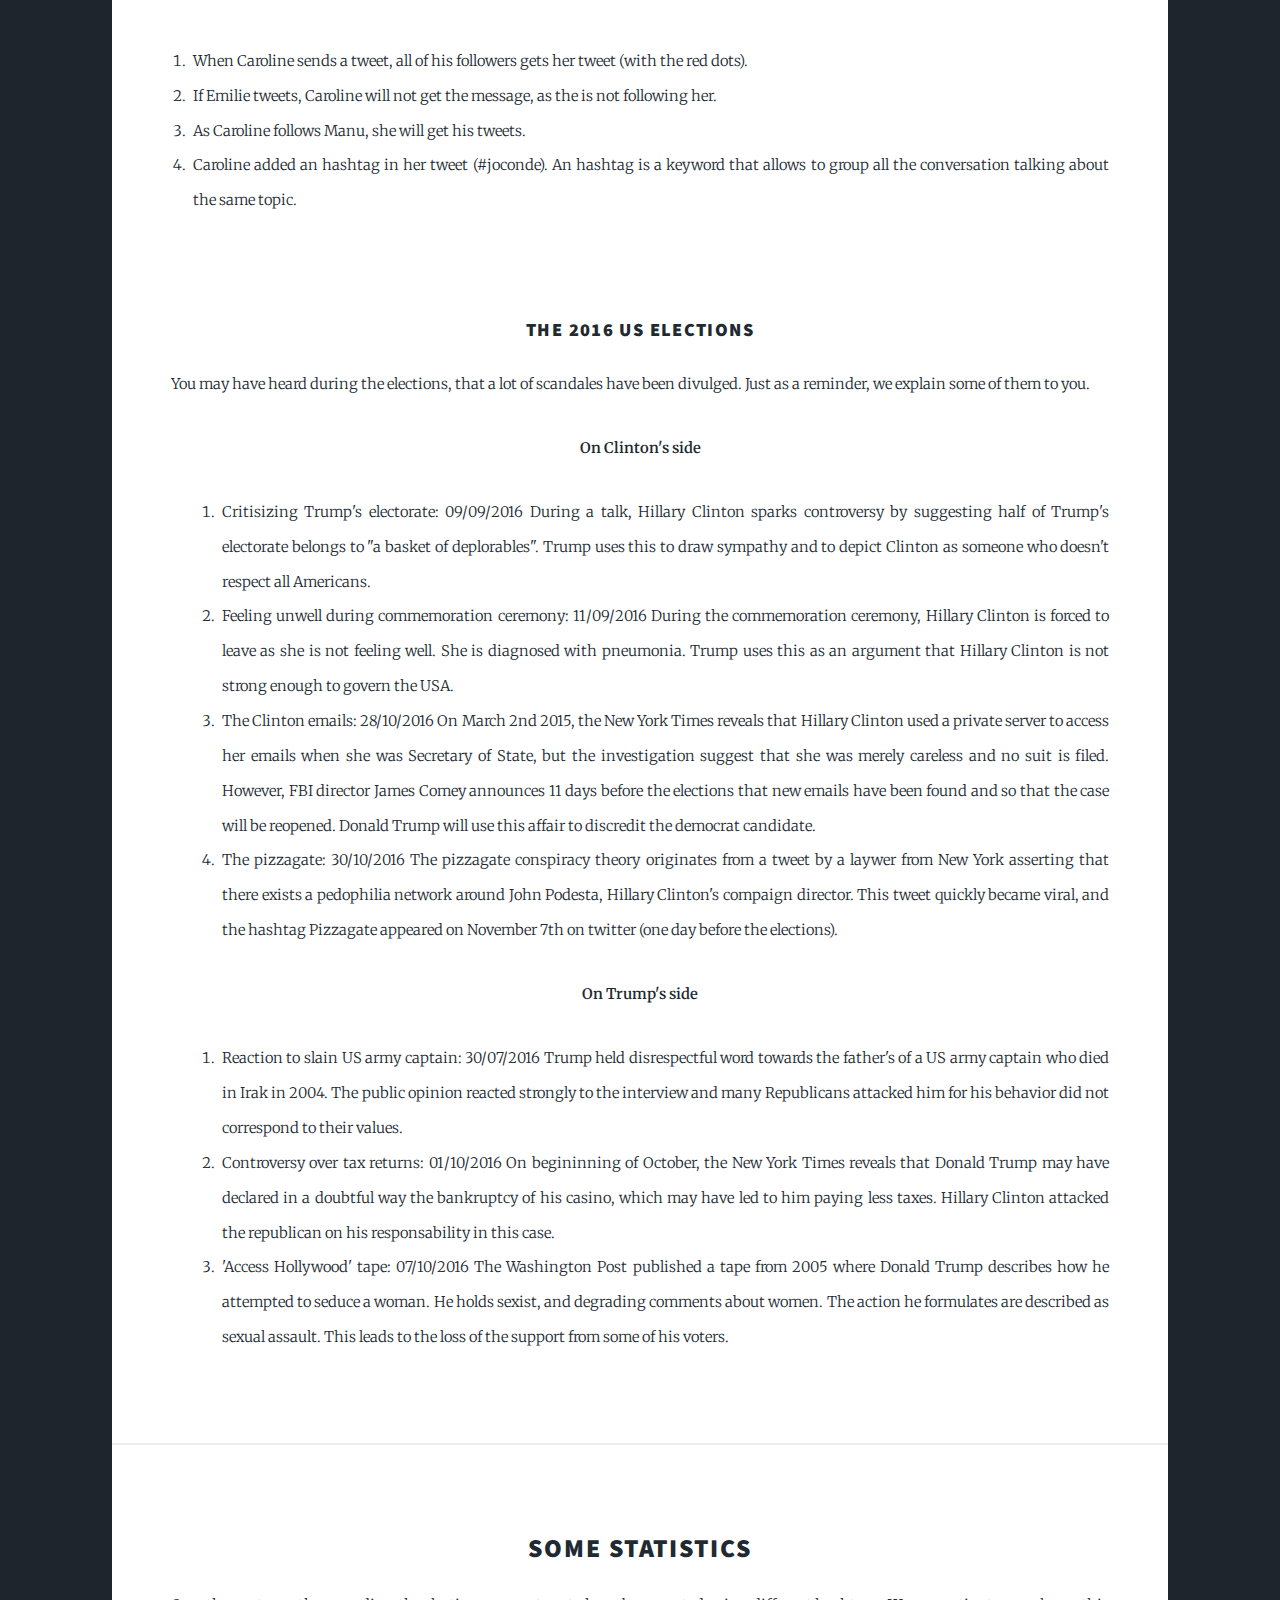
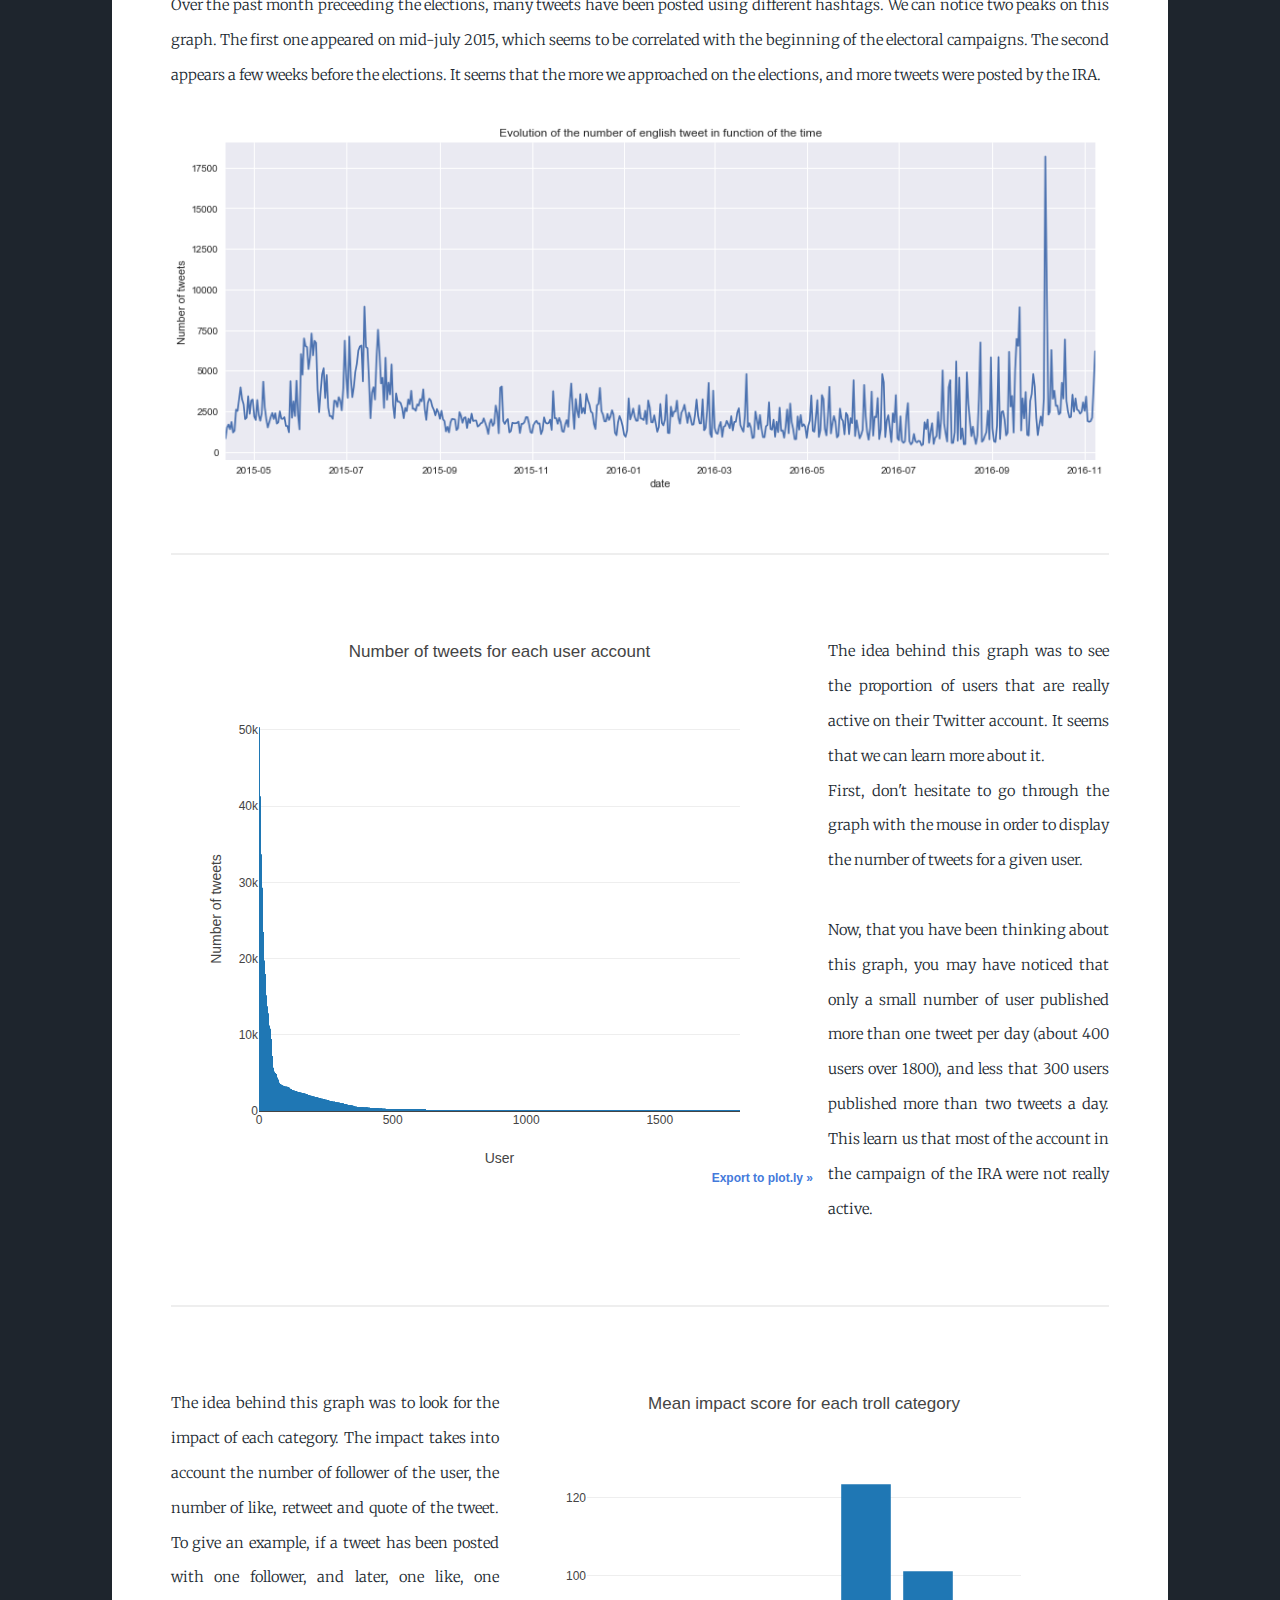
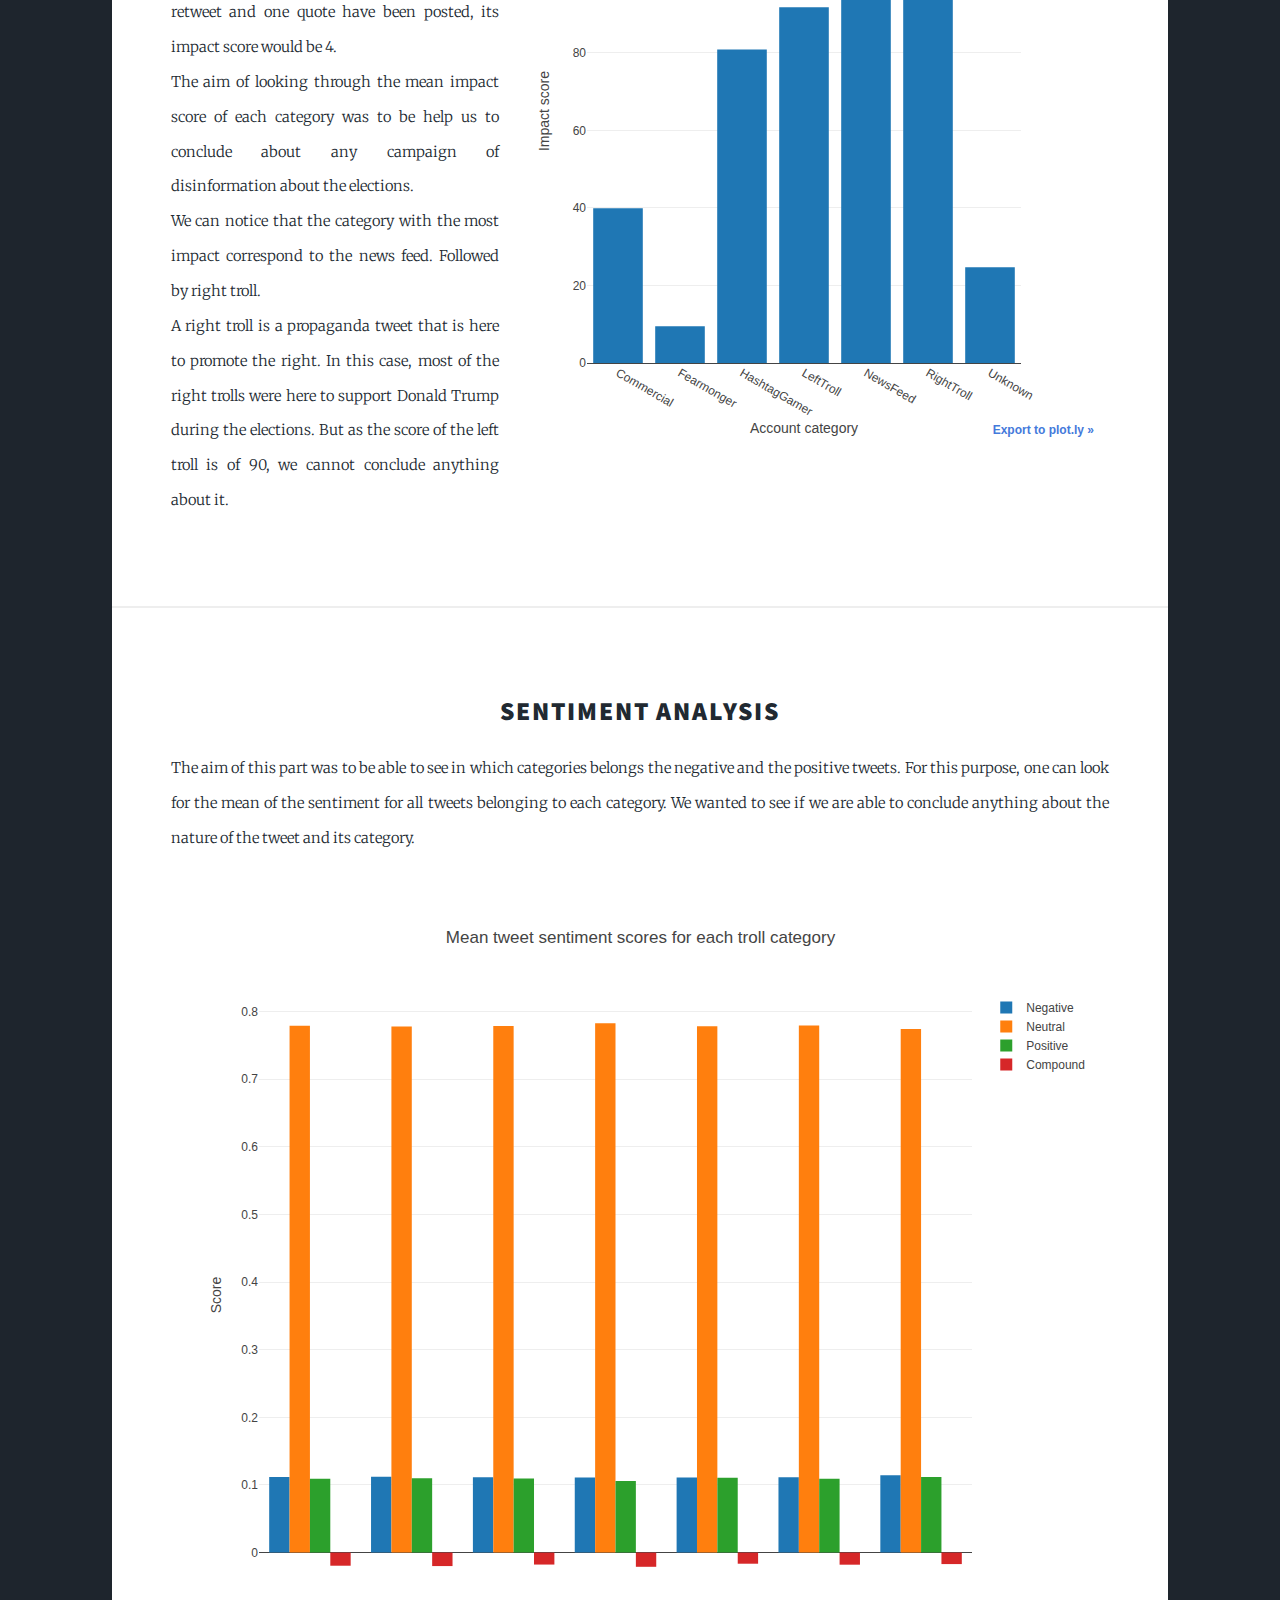
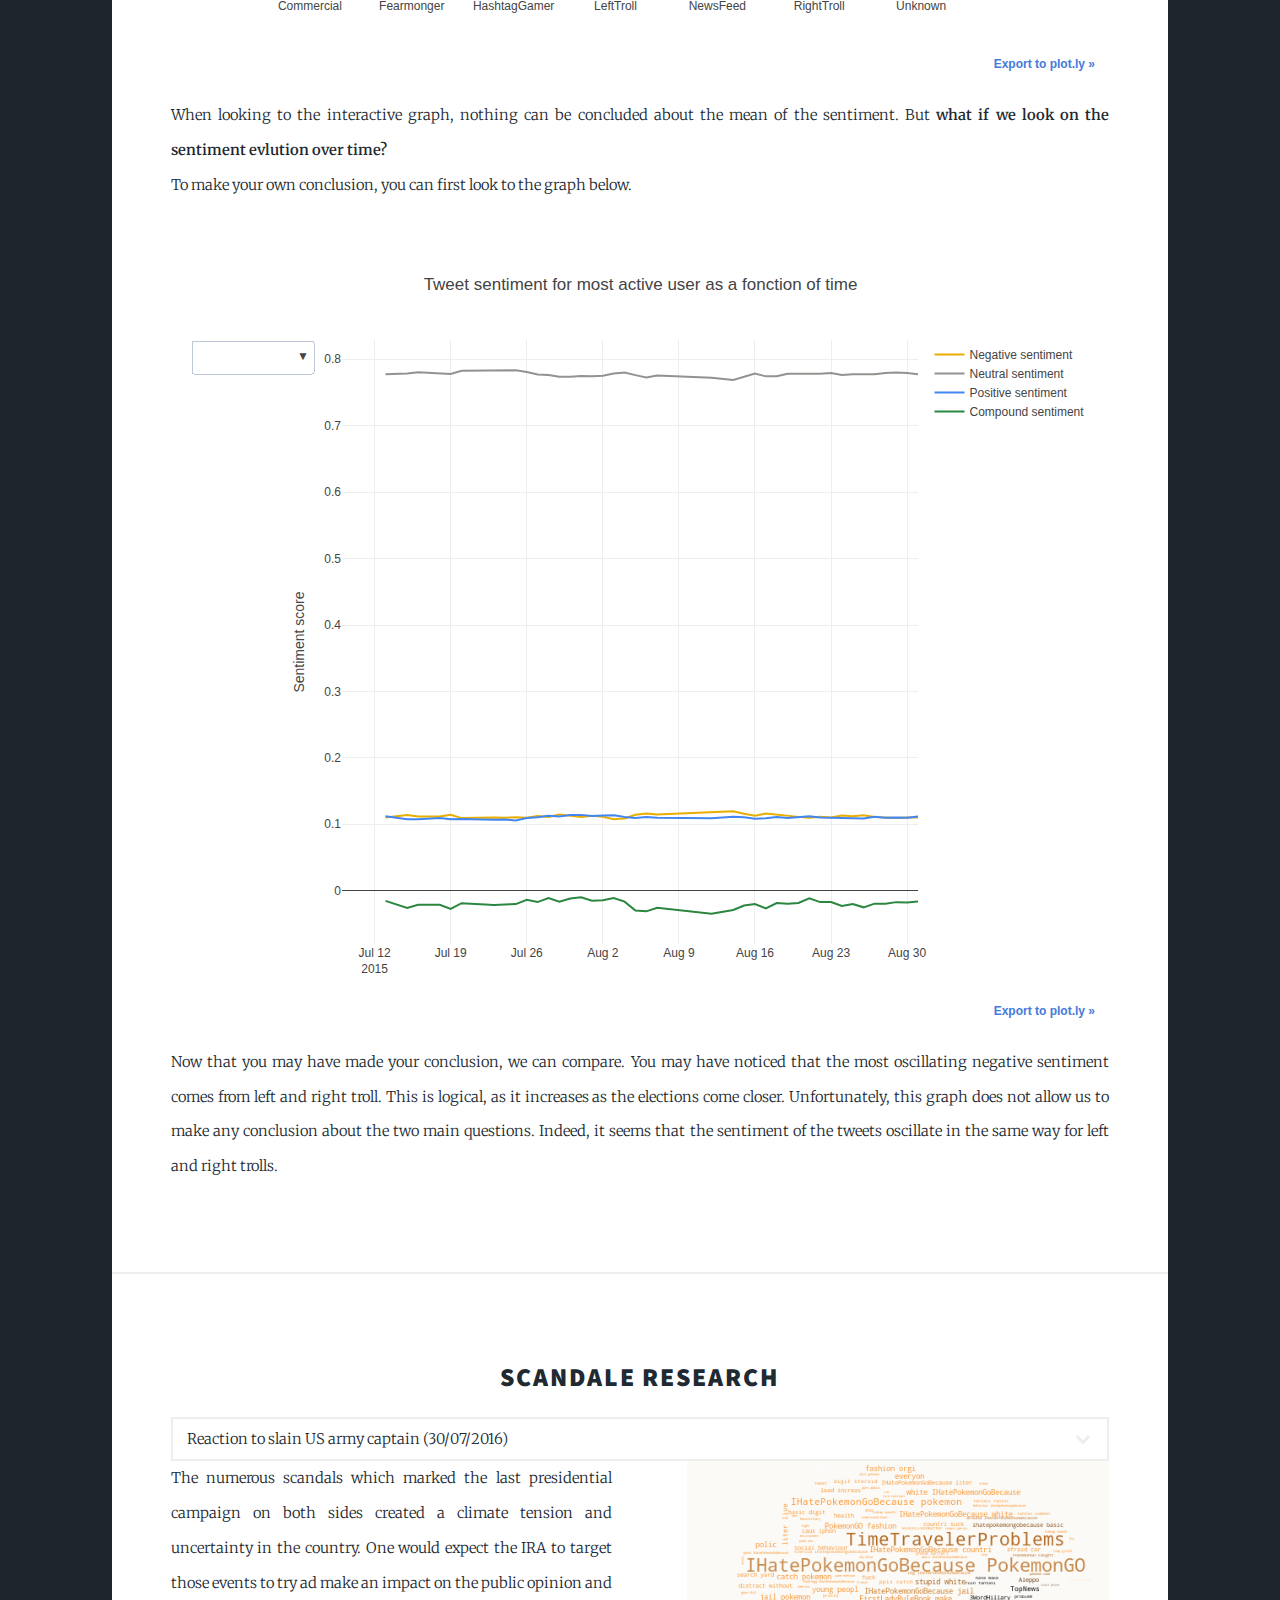
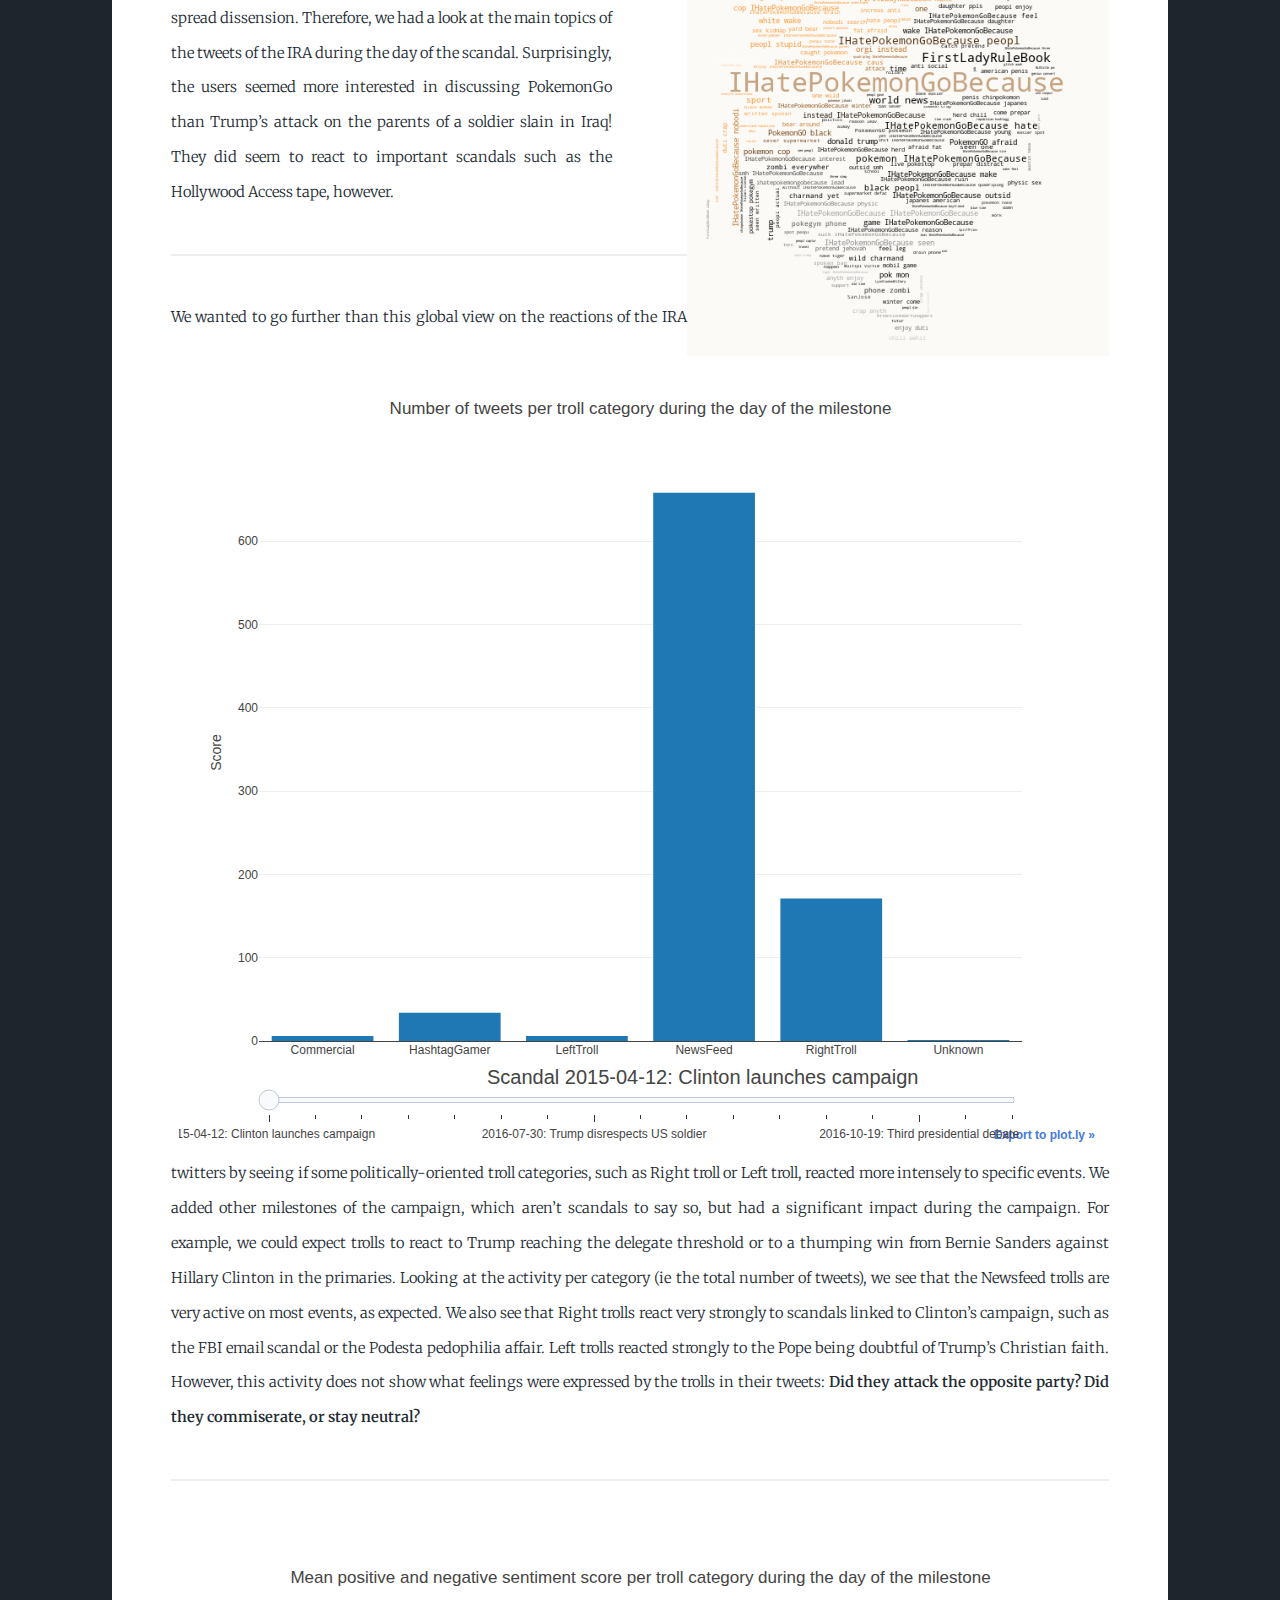
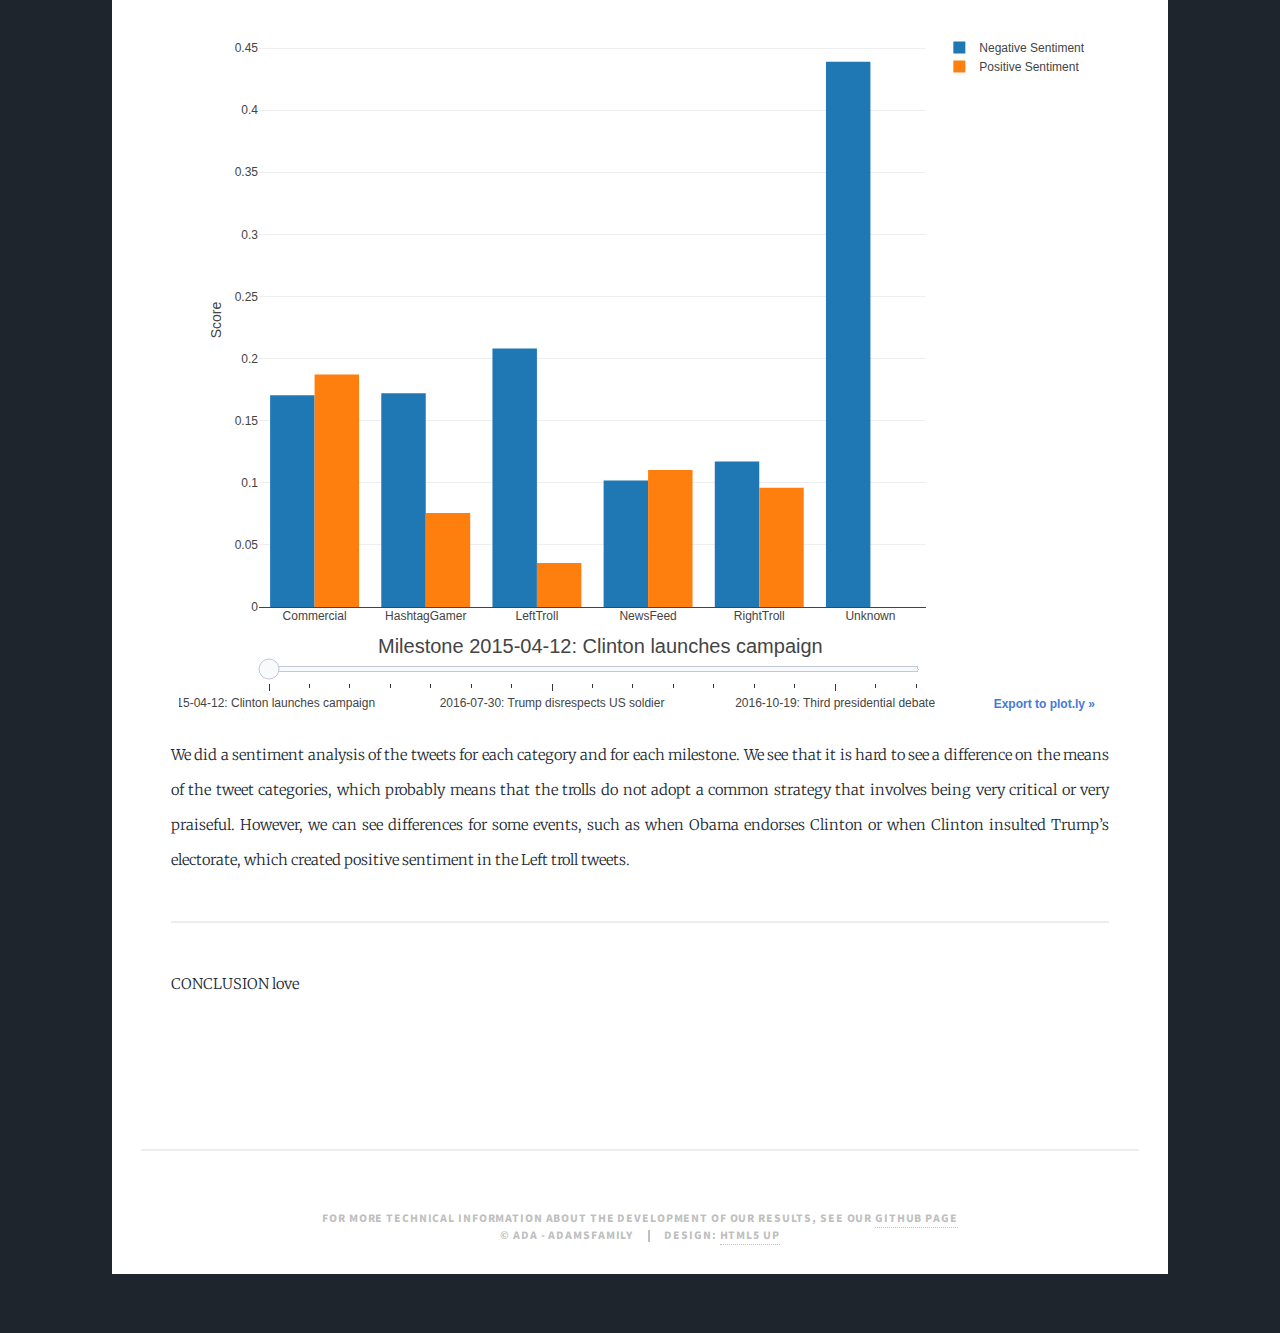
==== commit 7096370f: "Conclusion missing" ====
--- a/index.html
+++ b/index.html
@@ -42,13 +42,18 @@
 									<header>
 										<h3><a>November 8th, 2016</a></h3>
 									</header>
-									<img src="images/trump_winning_elections2.jpg" width="40%" height="40%" style="float:right;"/>
+									<img src="images/trump_winning_elections2.jpg" width="40%" height="40%" align="right"/>
 
 									<p style="text-align:justify;width:47%;">
 										Against all voters survey, Donald Trump becomes the 45th US president. How could it happen ?
 										<br>
 										We live in a society where social media platforms have taken a great importance. Social networks such as Facebook, Twitter or LinkedIn have become very powerful tools to spread a message. They allow a direct connection between parties or companies and citizens, and recent events such as the Arab Spring have shown they can be used as a driving force. However, in such media which favor free expression, the control is weak or inexistant and thus fake information can spread quickly, against the social good. <br>
-									</p> 
+									</p> 	
+									<p>
+										The aim of this datastory is not to conclude by certainty that Russian have played a role during the US elections. We want to try to answer a few questions such as
+									</p>
+									<blockquote><b>Did Russia try to give more chance to Trump to become president?</b> <br> <b>Did Russia try to dishonor or demean Hillary Clinton ?</b></blockquote>
+									
 									<!--<h3><a href="#">Our story</a></h2>
 									<img src="images/trump_poutine.jpg" width="70%" height="70%"/>
 									<p style="text-align:justify;width:100%;">
@@ -207,13 +212,13 @@
 								</p>
 								<iframe src="images/datasentiment_category.html" name="top" style="width:100%; height: 800px;"></iframe>
 								<p align="right" style="text-align:justify"> 
-									When looking to the interactive graph (if you did not play with it, don't hesitate to go back before keeping reading), nothing can be concluded about the mean of the sentiment. But <b>what if we look on the sentiment evlution over time?</b>
+									When looking to the interactive graph, nothing can be concluded about the mean of the sentiment. But <b>what if we look on the sentiment evlution over time?</b>
 									<br>
 									To make your own conclusion, you can first look to the graph below.
 								</p>
 								<iframe src="images/datasentiment_time.html" name="top" style="width:100%; height: 800px;"></iframe>
 								<p align="right" style="text-align:justify"> 
-									Now that you may have made your conclusion, we can compare. You may have noticed that 
+									Now that you may have made your conclusion, we can compare. You may have noticed that the most oscillating negative sentiment comes from left and right troll. This is logical, as it increases as the elections come closer. Unfortunately, this graph does not allow us to make any conclusion about the two main questions. Indeed, it seems that the sentiment of the tweets oscillate in the same way for left and right trolls.
 								</p>
 							</article>
 
@@ -248,31 +253,24 @@
 									 <IMG ID='ww' SRC = "images/trump0.png" alt="" width="45%" style="float:right;"/>
 
 								<p align="right" style="text-align:justify;width:47%;"> 
-									<br>
-									<br>
-									<br>
-									<br>
-									<br>
-									<br>
-									We can add here the faces with the words.
-									<br>
-									<br>
-									<br>
-									<br>
-									<br>
-									<br>
-								</p>
-								<!--<iframe src="images/datasentiment_category.html" name="top" style="width:100%; height: 800px;"></iframe>-->
-								<hr>
-								<p align="right" style="text-align:justify"> 
-									We can add here the number of tweets/category/scandale
-								</p>
-								<!--<iframe src="images/datasentiment_category.html" name="top" style="width:100%; height: 800px;"></iframe>-->
-								<hr>	
-								<p align="right" style="text-align:justify"> 
-									We can add here the sentiment of the scandale tweets.
-								</p>
-								<!--<iframe src="images/datasentiment_category.html" name="top" style="width:100%; height: 800px;"></iframe>-->
+									The numerous scandals which marked the last presidential campaign on both sides created a climate tension and uncertainty in the country. One would expect the IRA to target those events to try ad make an impact on the public opinion and spread dissension. Therefore, we had a look at the main topics of the tweets of the IRA during the day of the scandal. Surprisingly, the users seemed more interested in discussing PokemonGo than Trump’s attack on the parents of a soldier slain in Iraq! They did seem to react to important scandals such as the Hollywood Access tape, however. 
+								</p>
+								
+								<hr>
+								<iframe align="right" src="images/datascandals_tweet_count.html" style="width:100%; height: 800px;"></iframe>
+								<p align="right" style="text-align:justify"> 
+									We wanted to go further than this global view on the reactions of the IRA twitters by seeing if some politically-oriented troll categories, such as Right troll or Left troll, reacted more intensely to specific events. We added other milestones of the campaign, which aren’t scandals to say so, but had a significant impact during the campaign. For example, we could expect trolls to react to Trump reaching the delegate threshold or to a thumping win from Bernie Sanders against Hillary Clinton in the primaries. Looking at the activity per category (ie the total number of tweets), we see that the Newsfeed trolls are very active on most events, as expected. We also see that Right trolls react very strongly to scandals linked to Clinton’s campaign, such as the FBI email scandal or the Podesta pedophilia affair. Left trolls reacted strongly to the Pope being doubtful of Trump’s Christian faith. However, this activity does not show what feelings were expressed by the trolls in their tweets: <b>Did they attack the opposite party? Did they commiserate, or stay neutral? </b>
+								</p>
+								
+								<hr>
+								<iframe src="images/datascandals_compound.html" name="top" style="width:100%; height: 800px;"></iframe>
+								<p align="right" style="text-align:justify"> 
+									We did a sentiment analysis of the tweets for each category and for each milestone. We see that it is hard to see a difference on the means of the tweet categories, which probably means that the trolls do not adopt a common strategy that involves being very critical or very praiseful. However, we can see differences for some events, such as when Obama endorses Clinton or when Clinton insulted Trump’s electorate, which created positive sentiment in the Left troll tweets. 
+								</p>
+								<hr>
+								<p style="text-align:justify">
+									CONCLUSION love
+								</p>
 							</article>
 
 
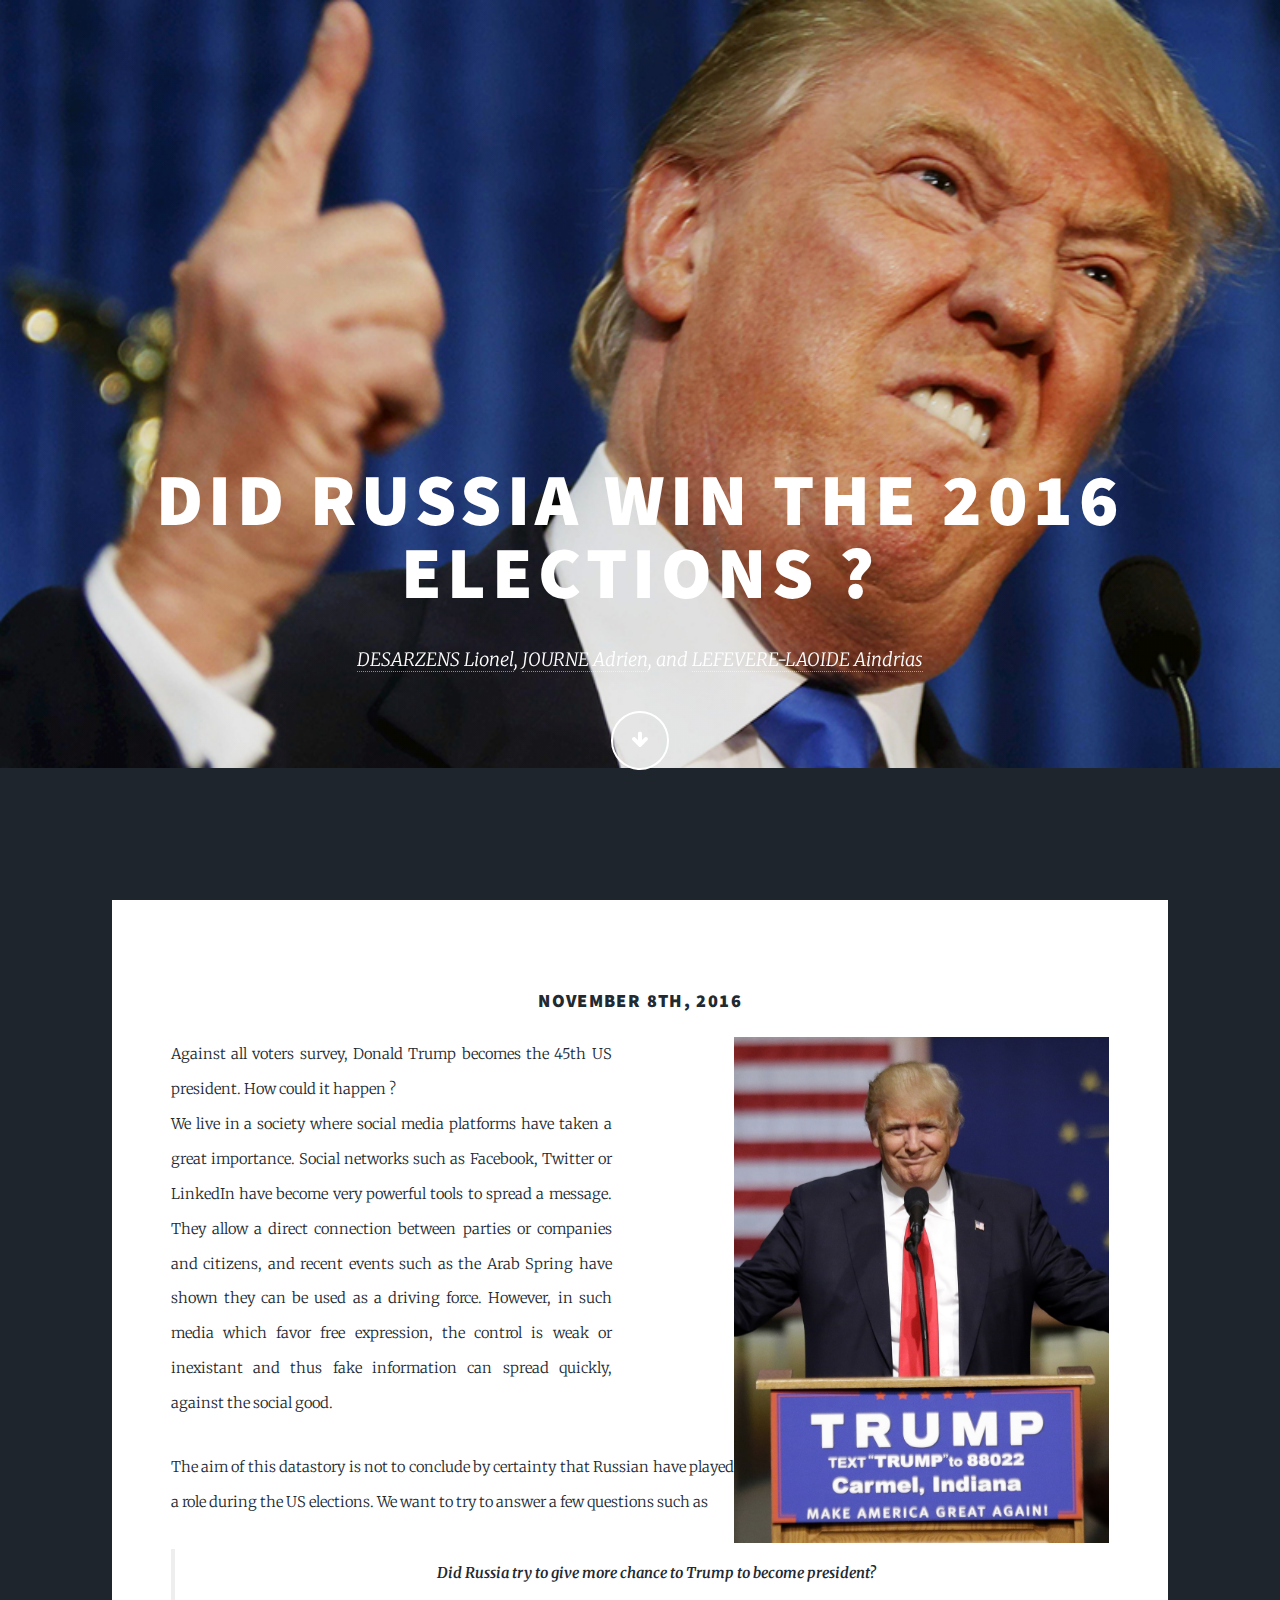
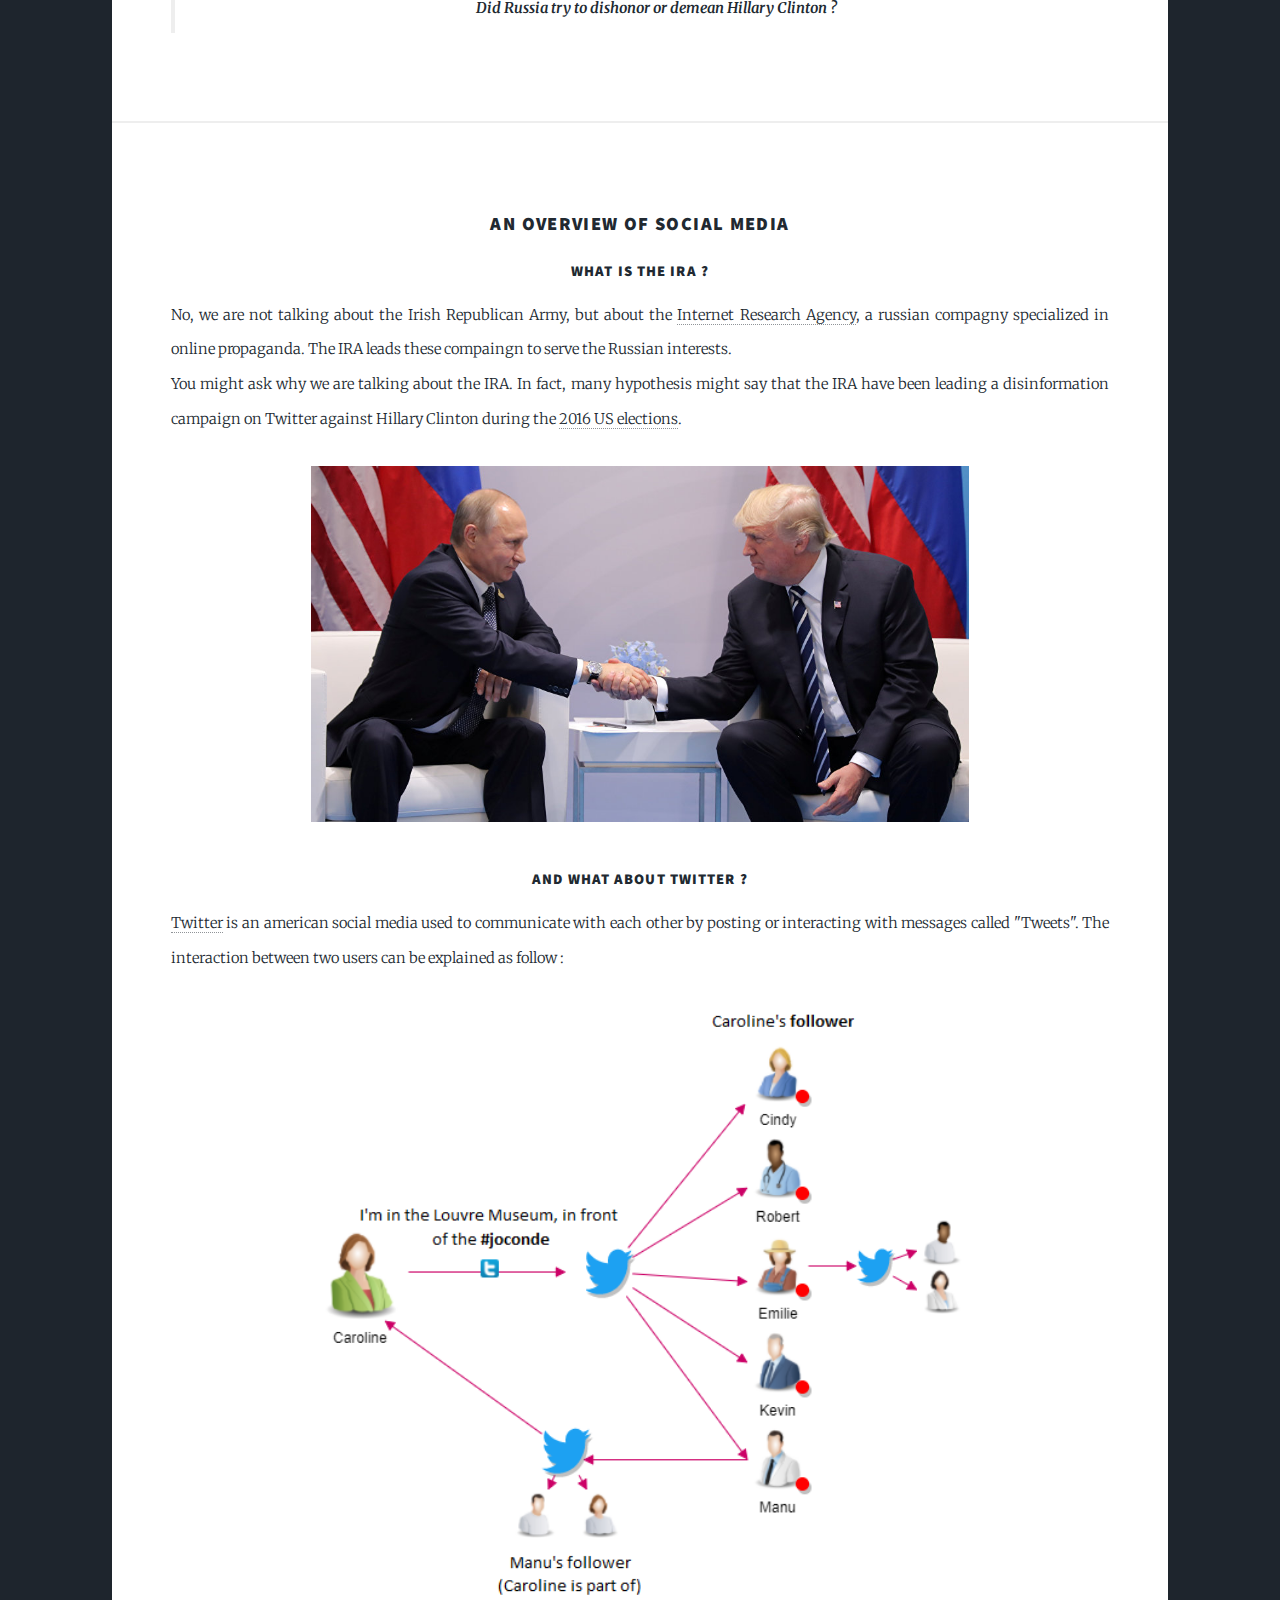
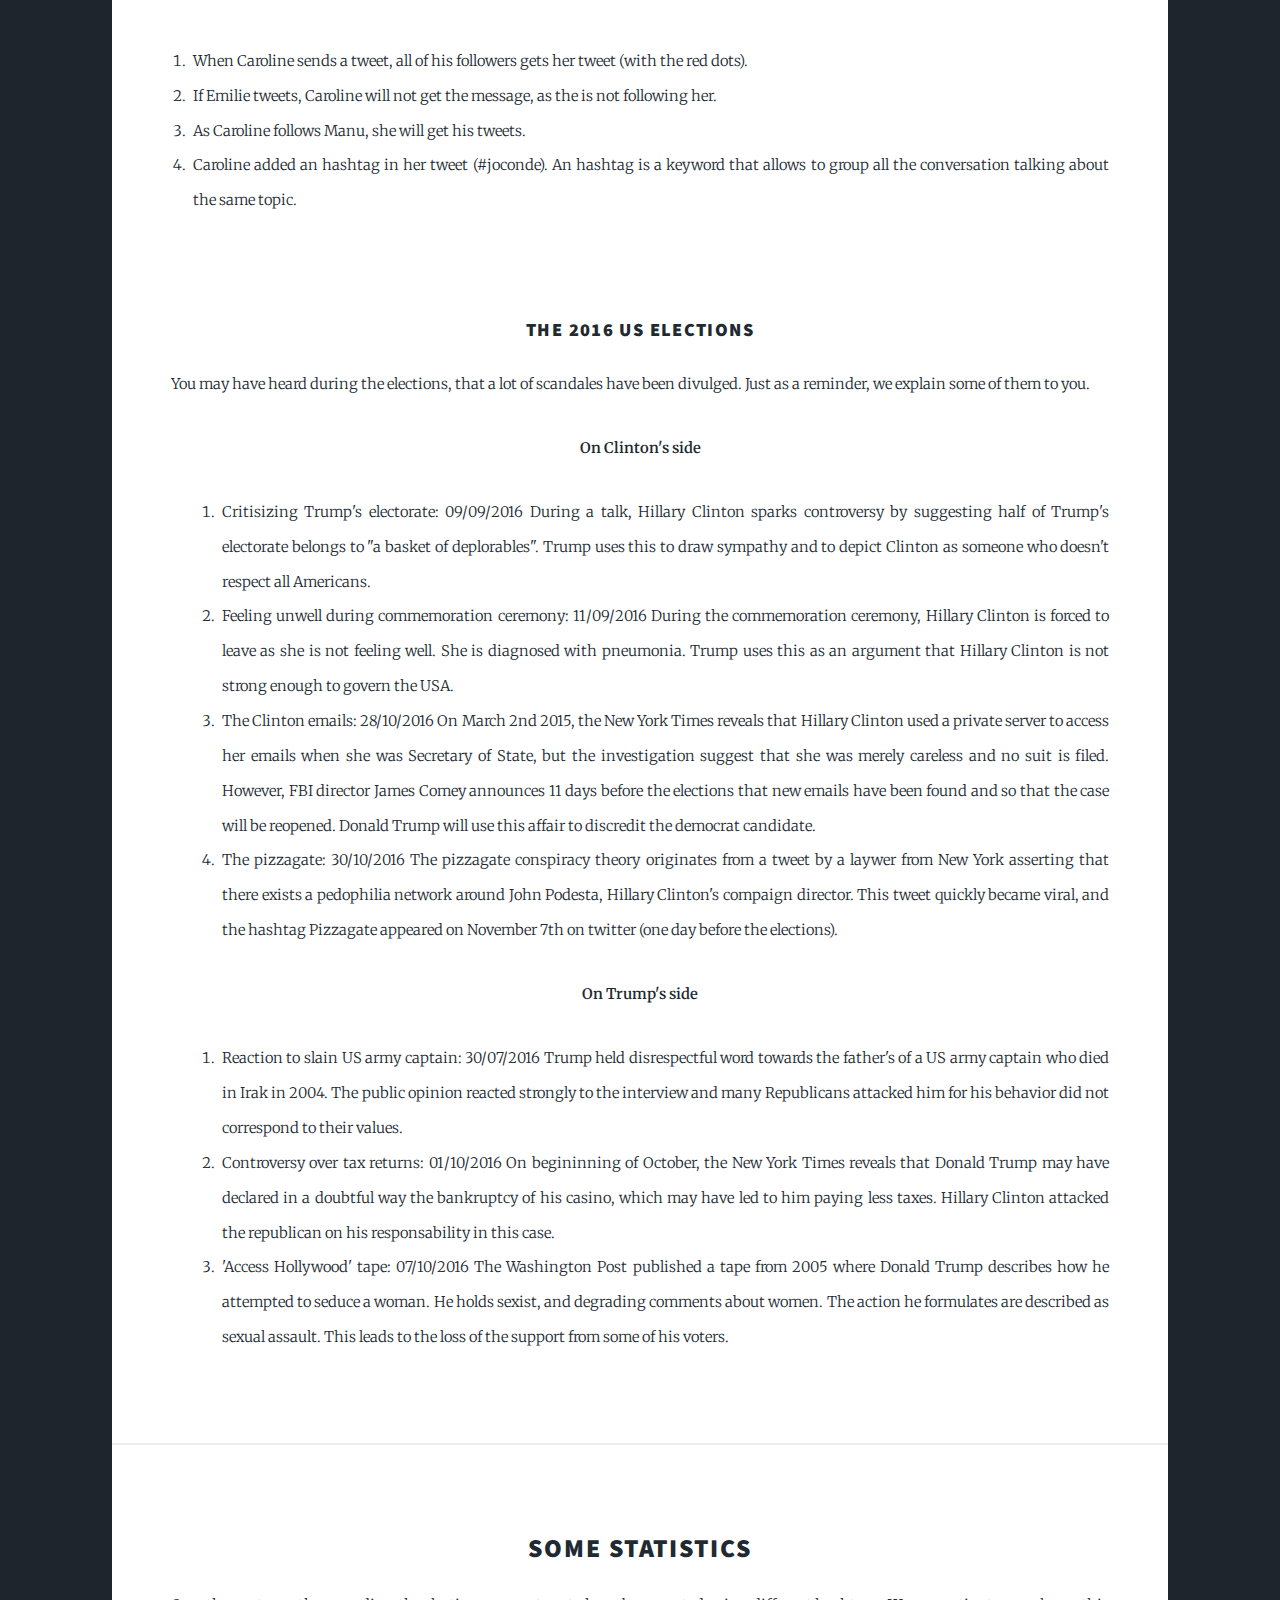
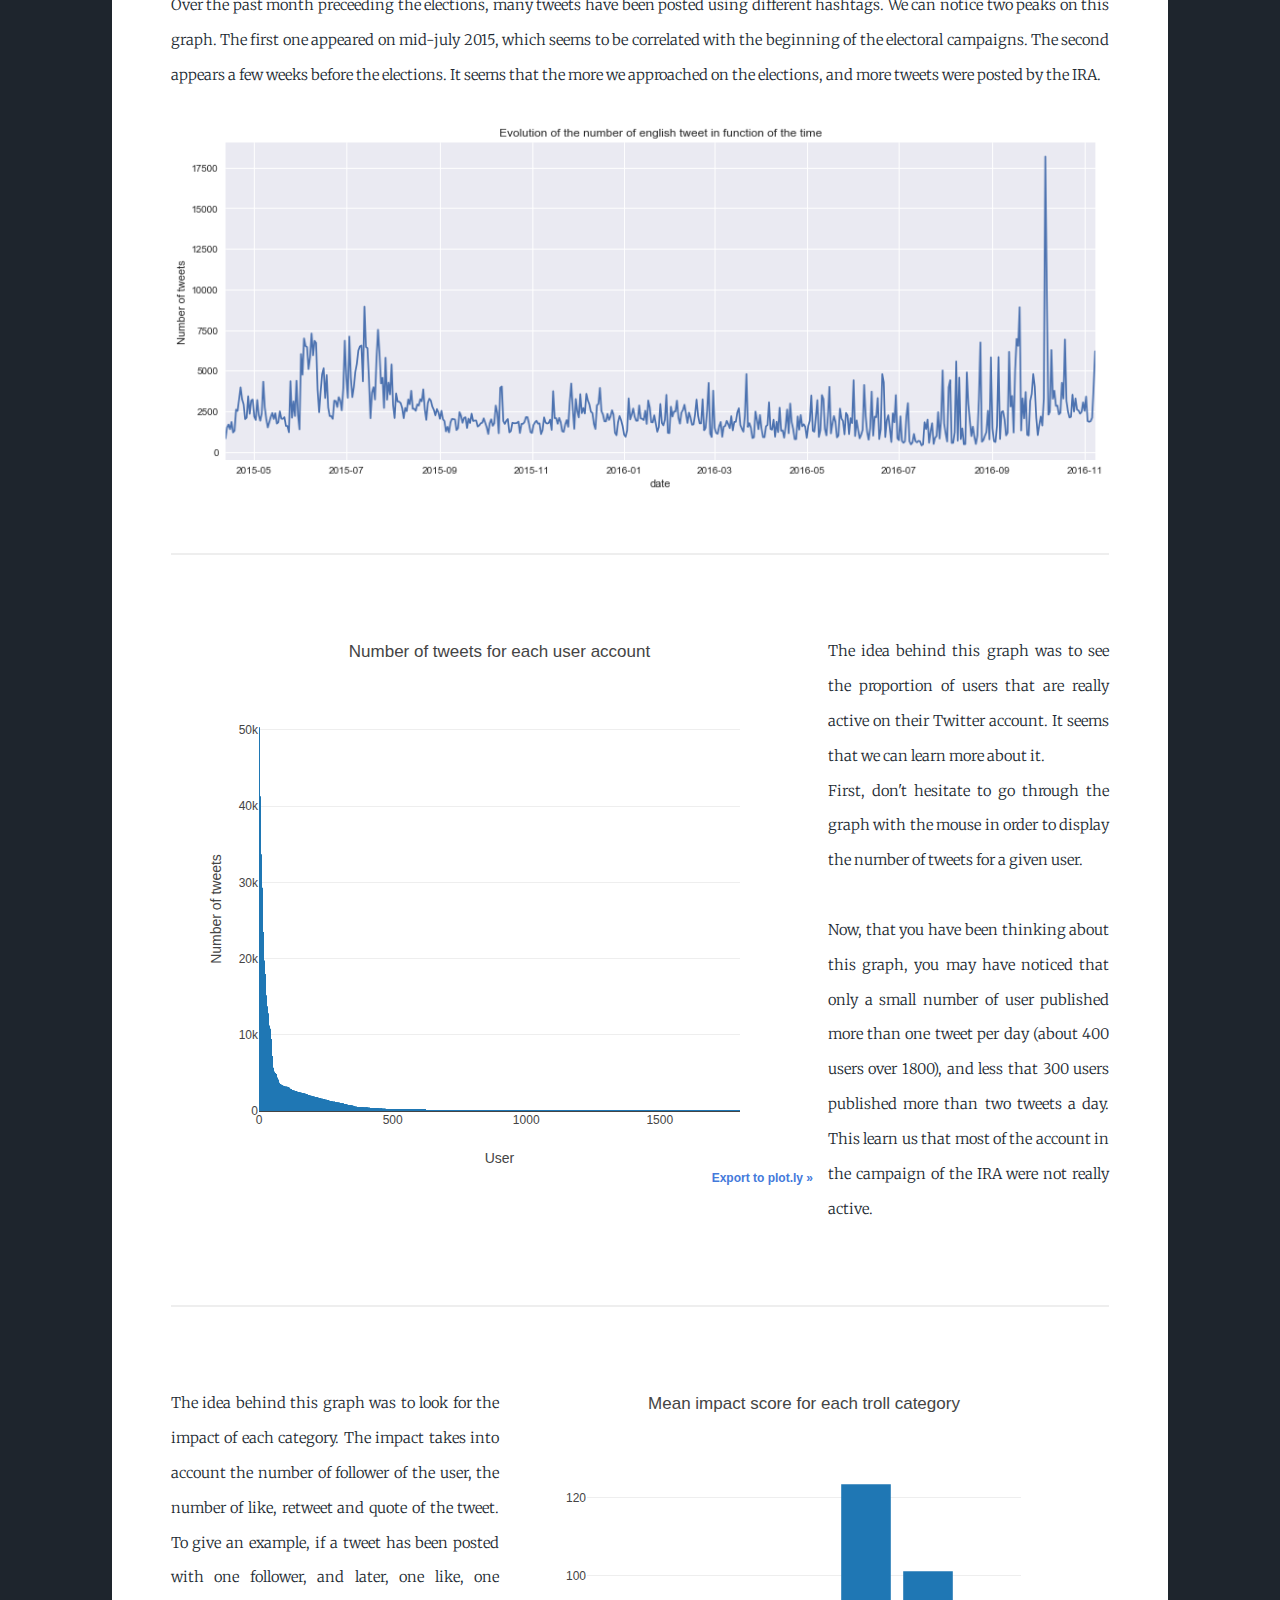
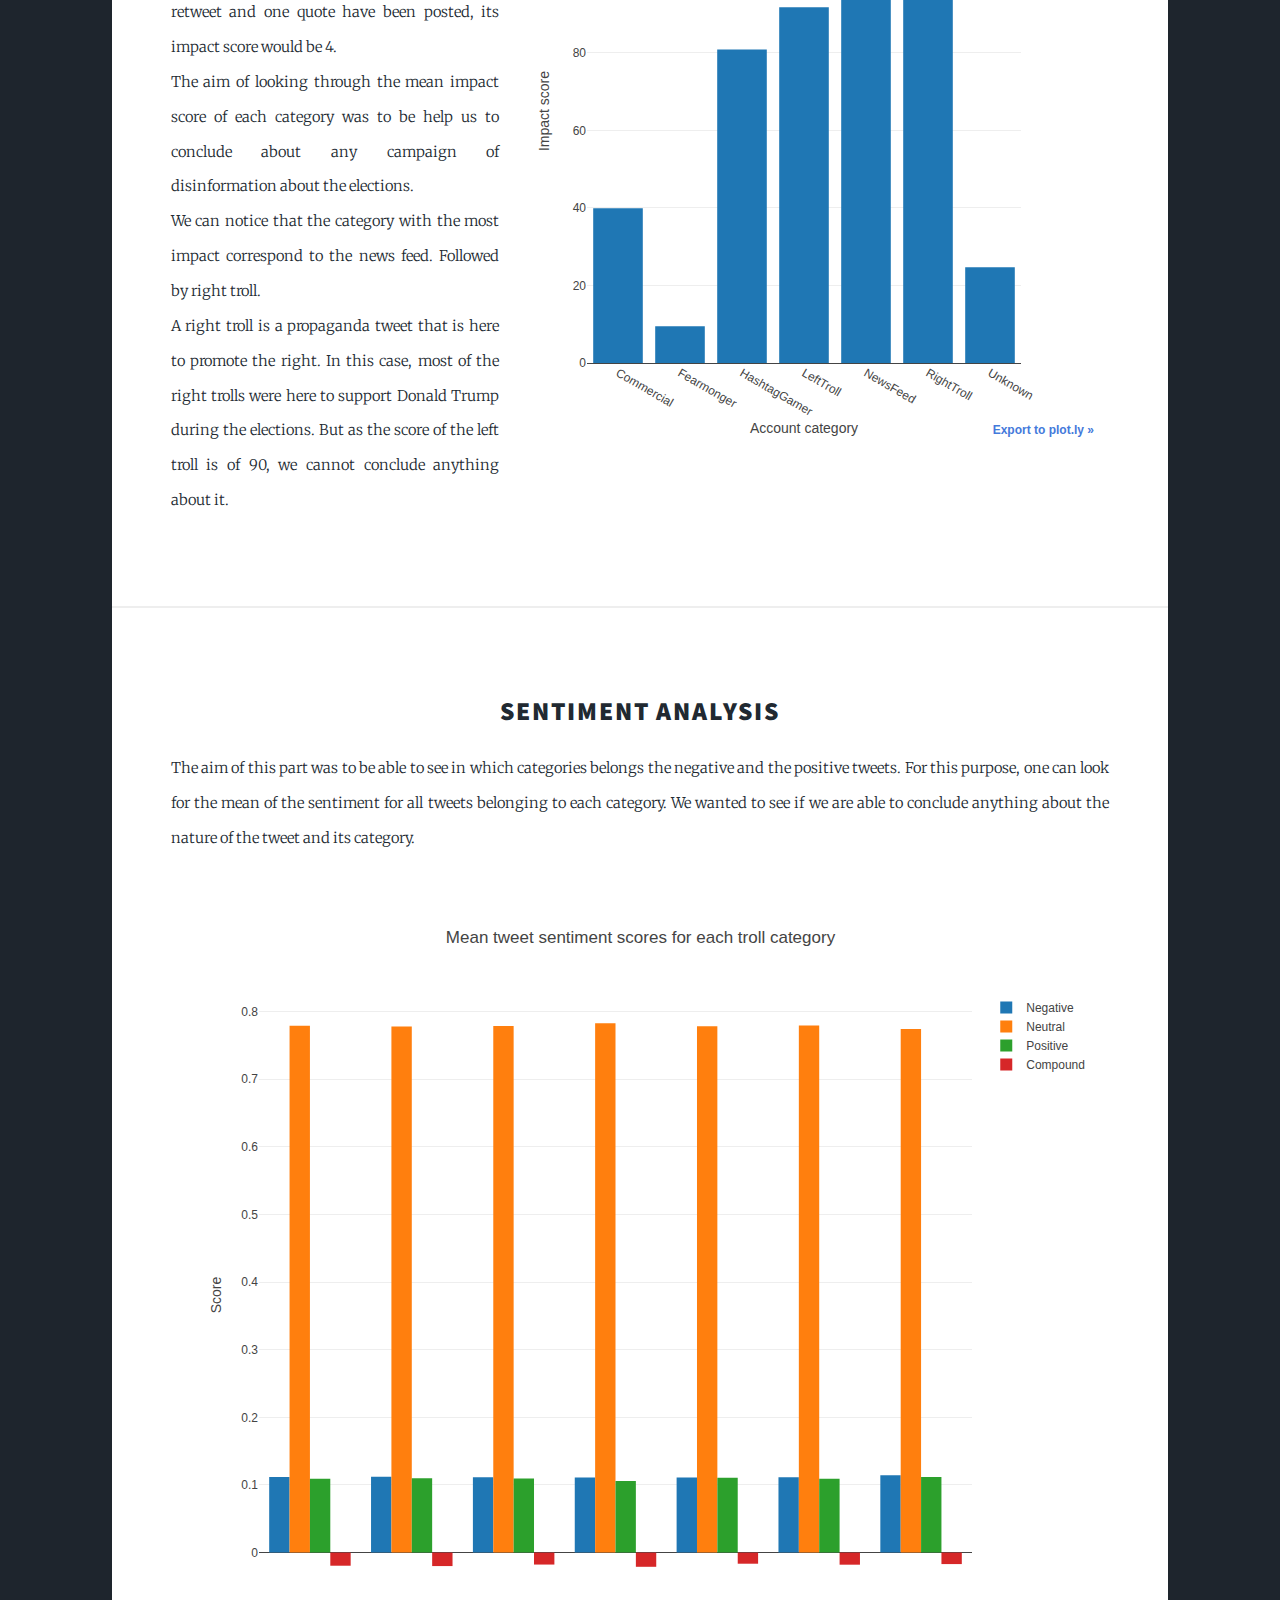
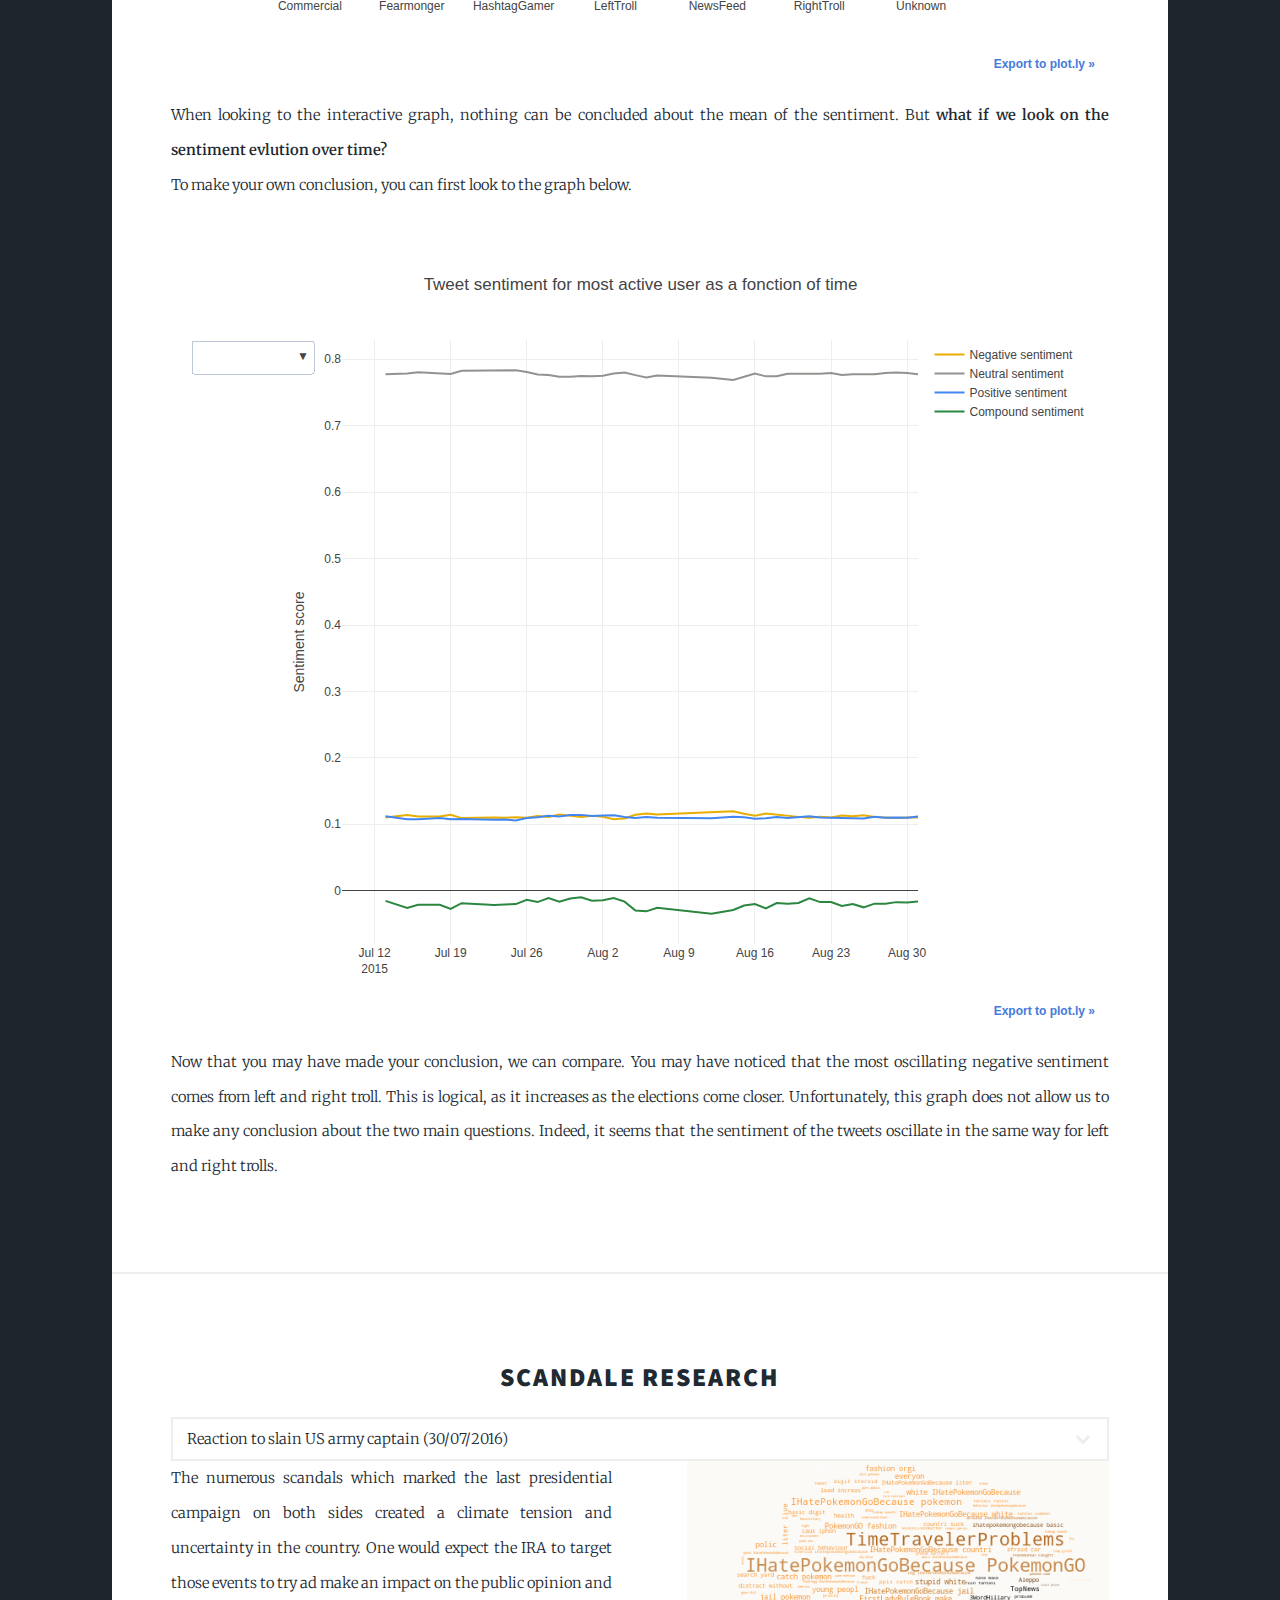
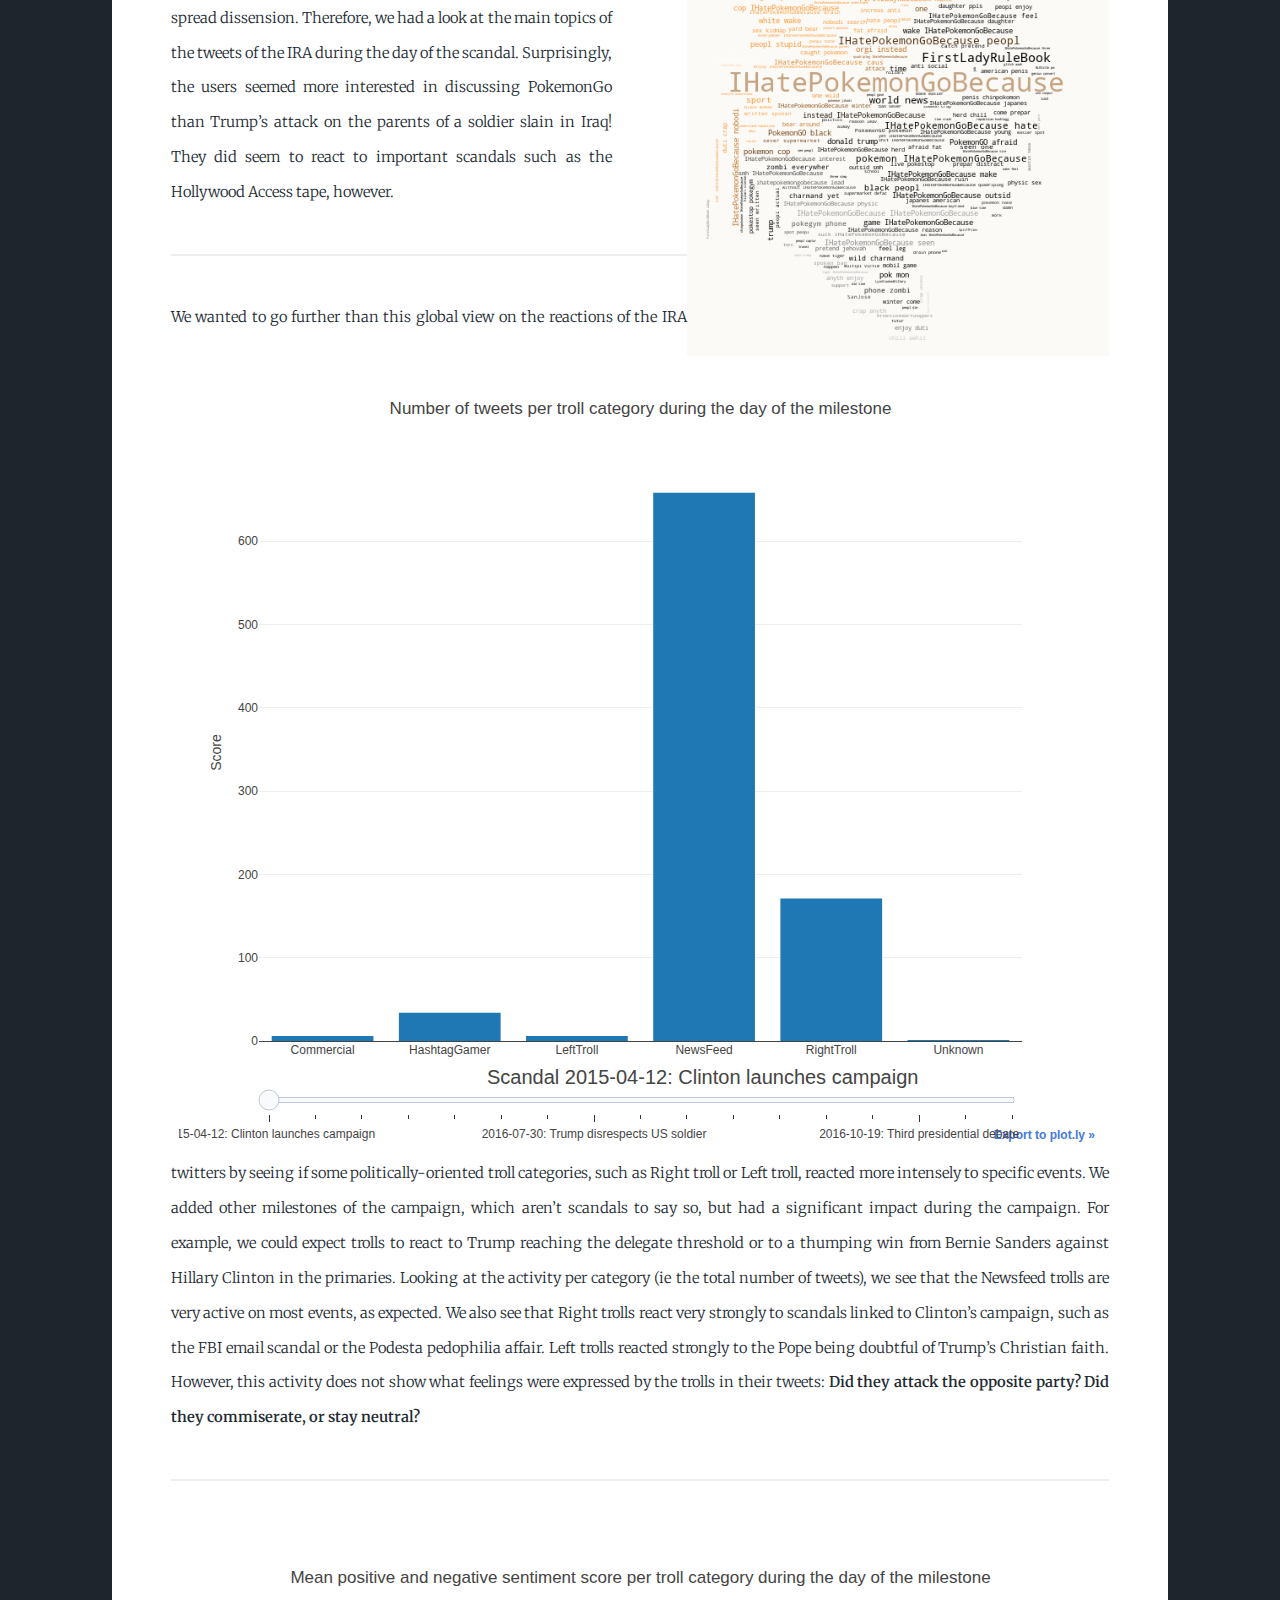
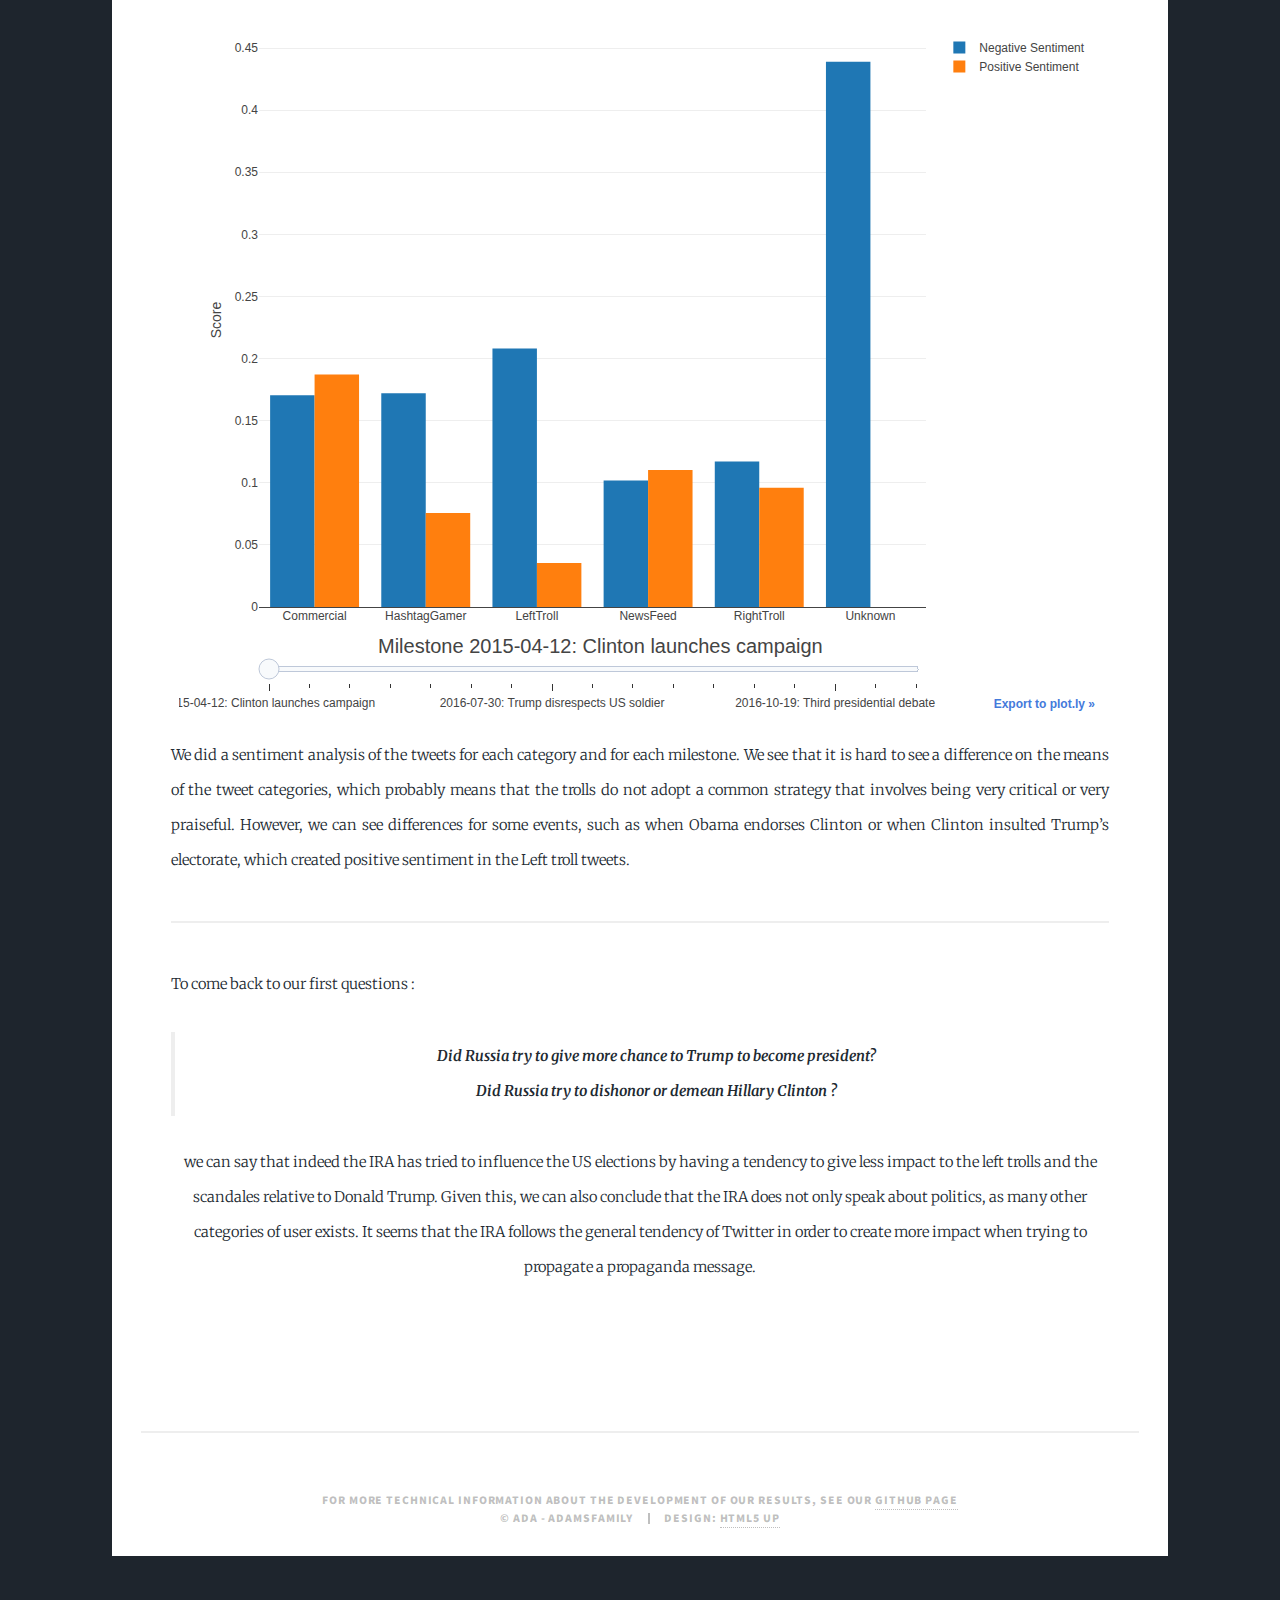
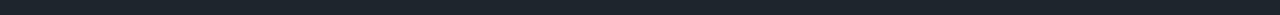
==== commit 7230c271: "Final commit" ====
--- a/index.html
+++ b/index.html
@@ -269,7 +269,9 @@
 								</p>
 								<hr>
 								<p style="text-align:justify">
-									CONCLUSION love
+									To come back to our first questions :
+									<blockquote><b>Did Russia try to give more chance to Trump to become president?</b> <br> <b>Did Russia try to dishonor or demean Hillary Clinton ?</b></blockquote>
+									we can say that indeed the IRA has tried to influence the US elections by having a tendency to give less impact to the left trolls and the scandales relative to Donald Trump. Given this, we can also conclude that the IRA does not only speak about politics, as many other categories of user exists. It seems that the IRA follows the general tendency of Twitter in order to create more impact when trying to propagate a propaganda message.
 								</p>
 							</article>
 
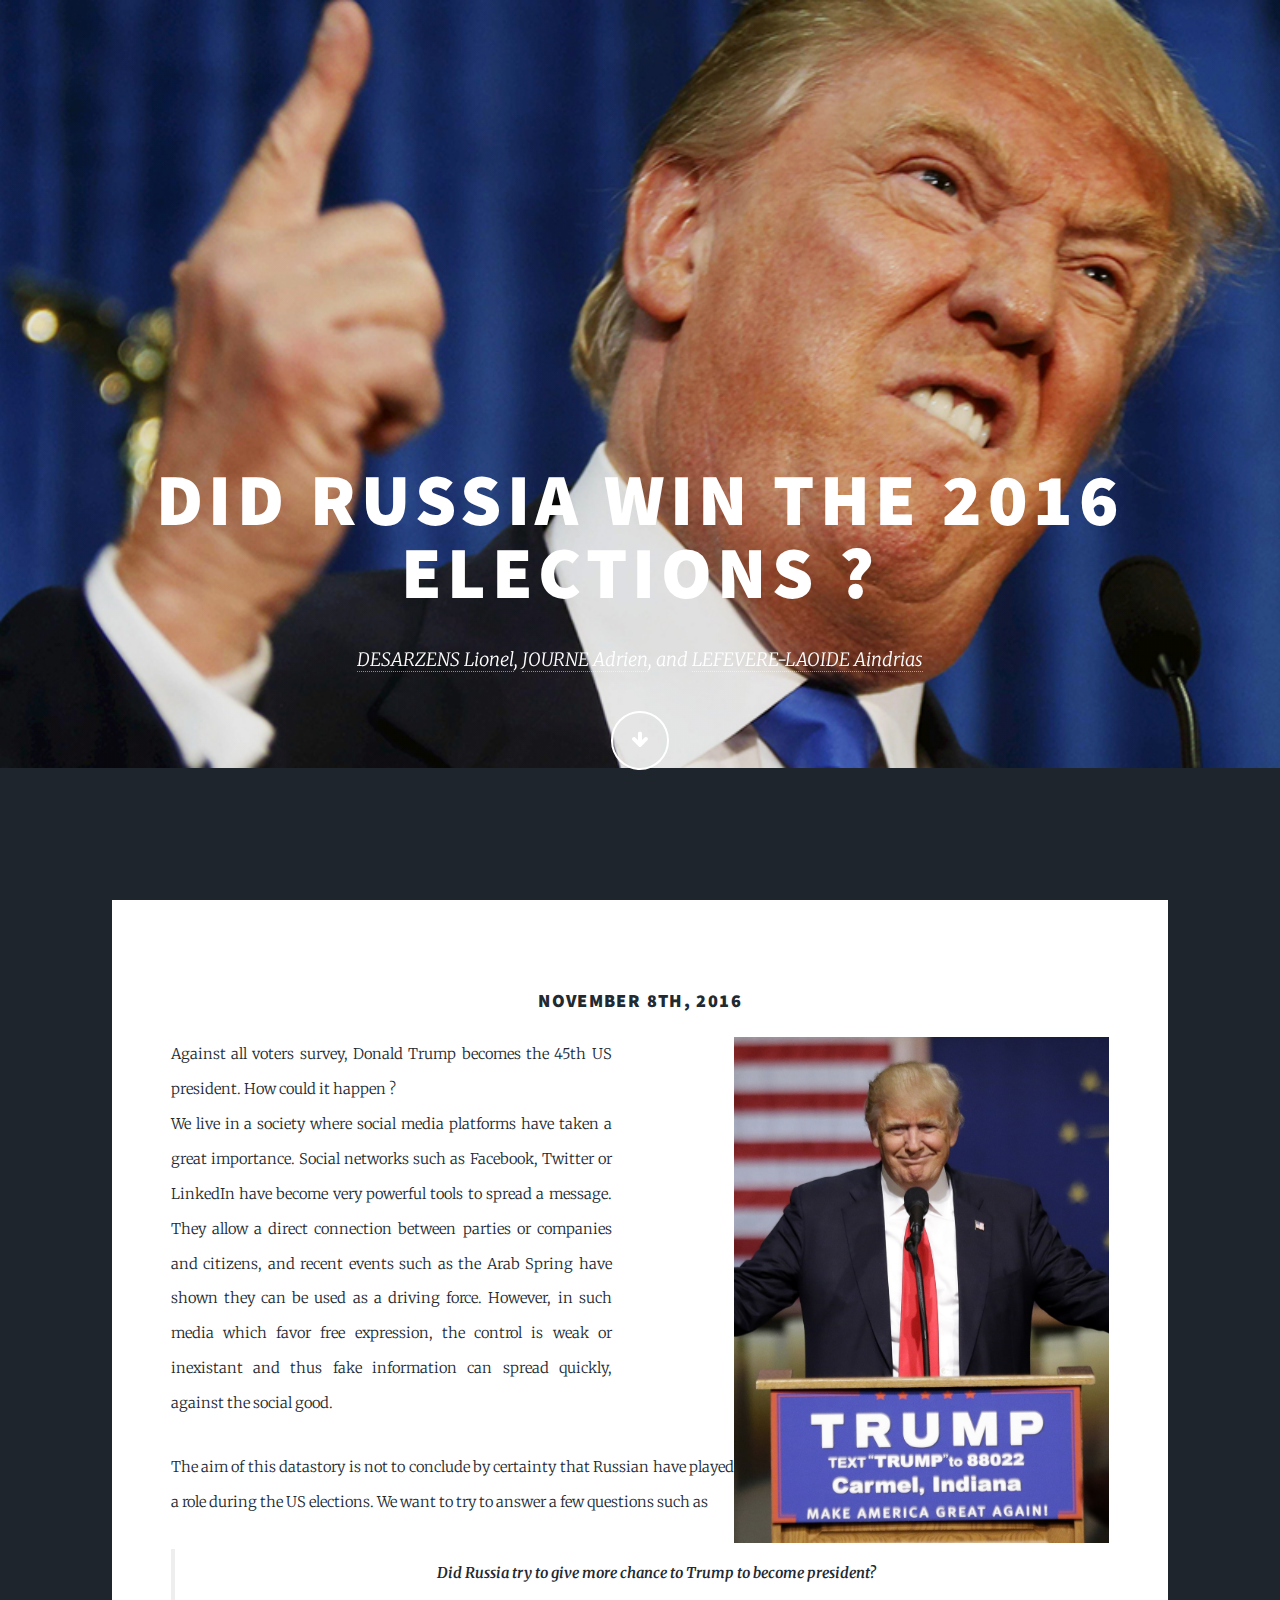
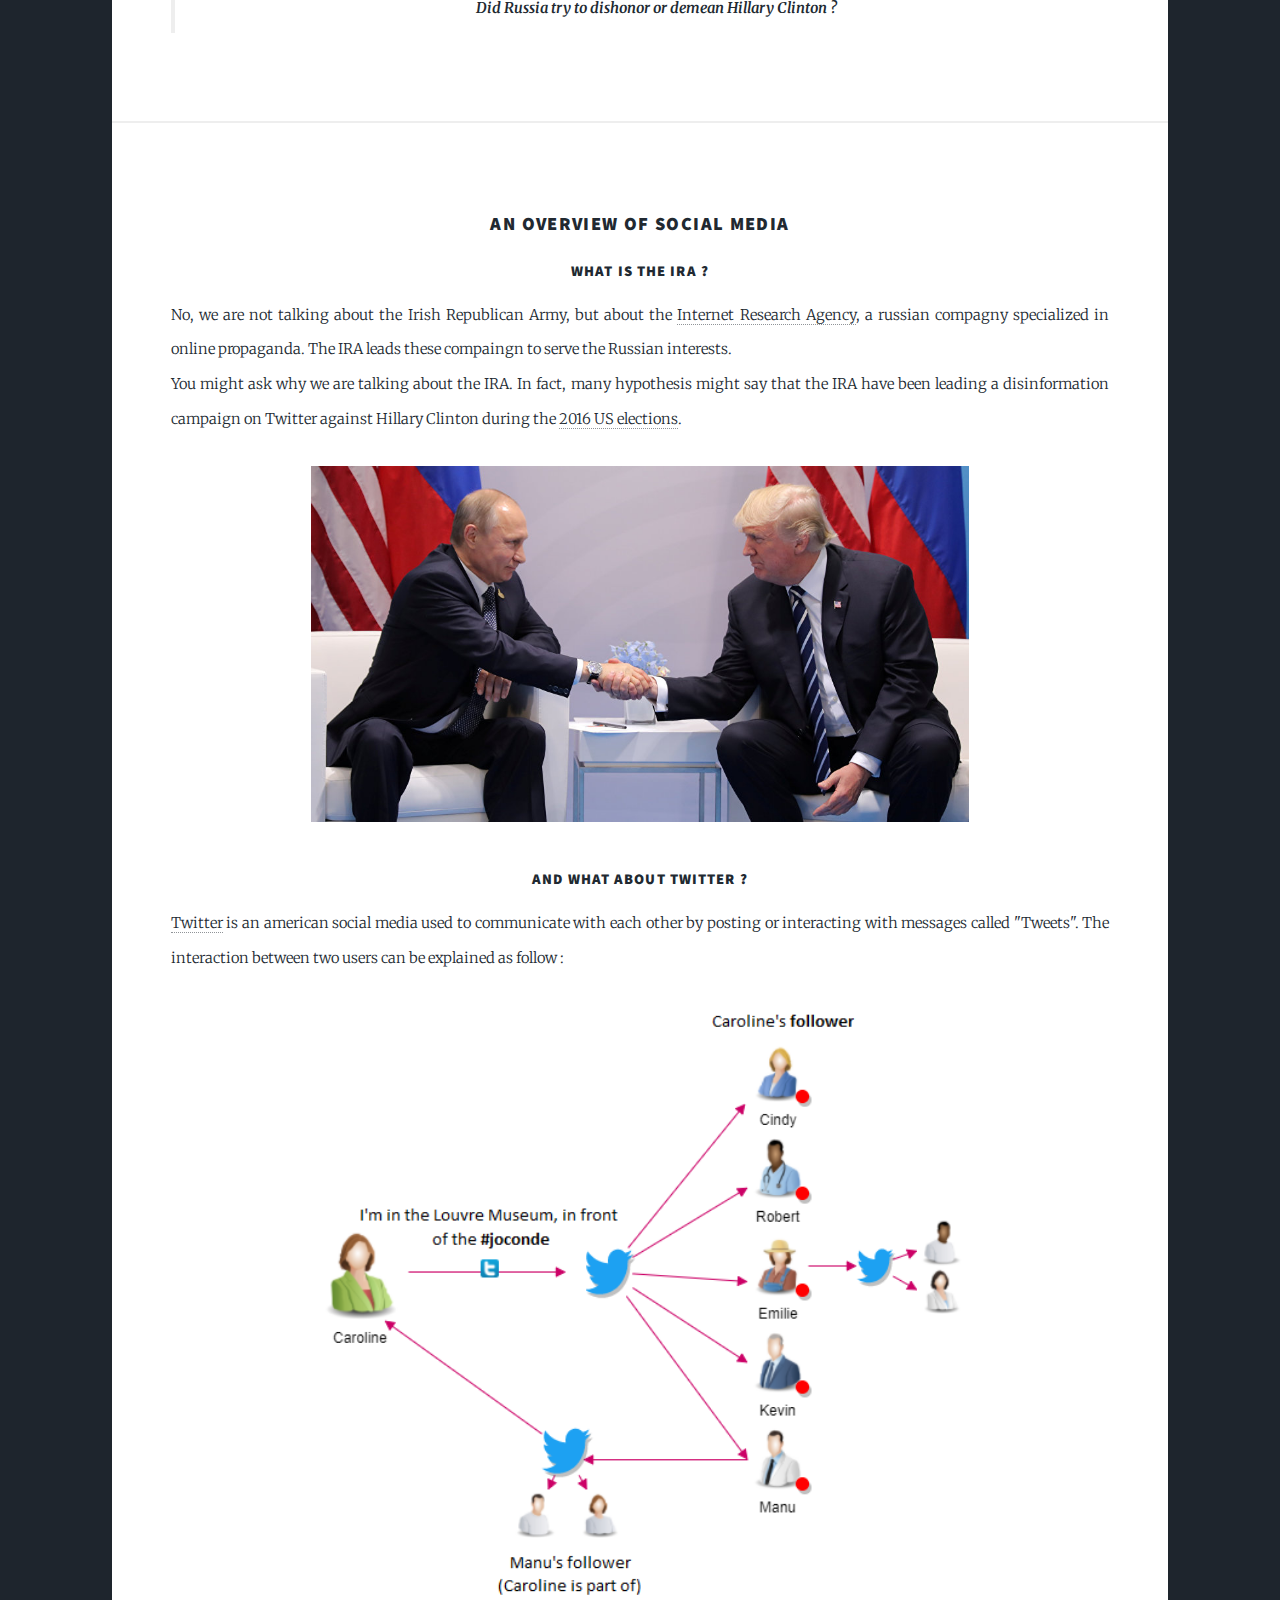
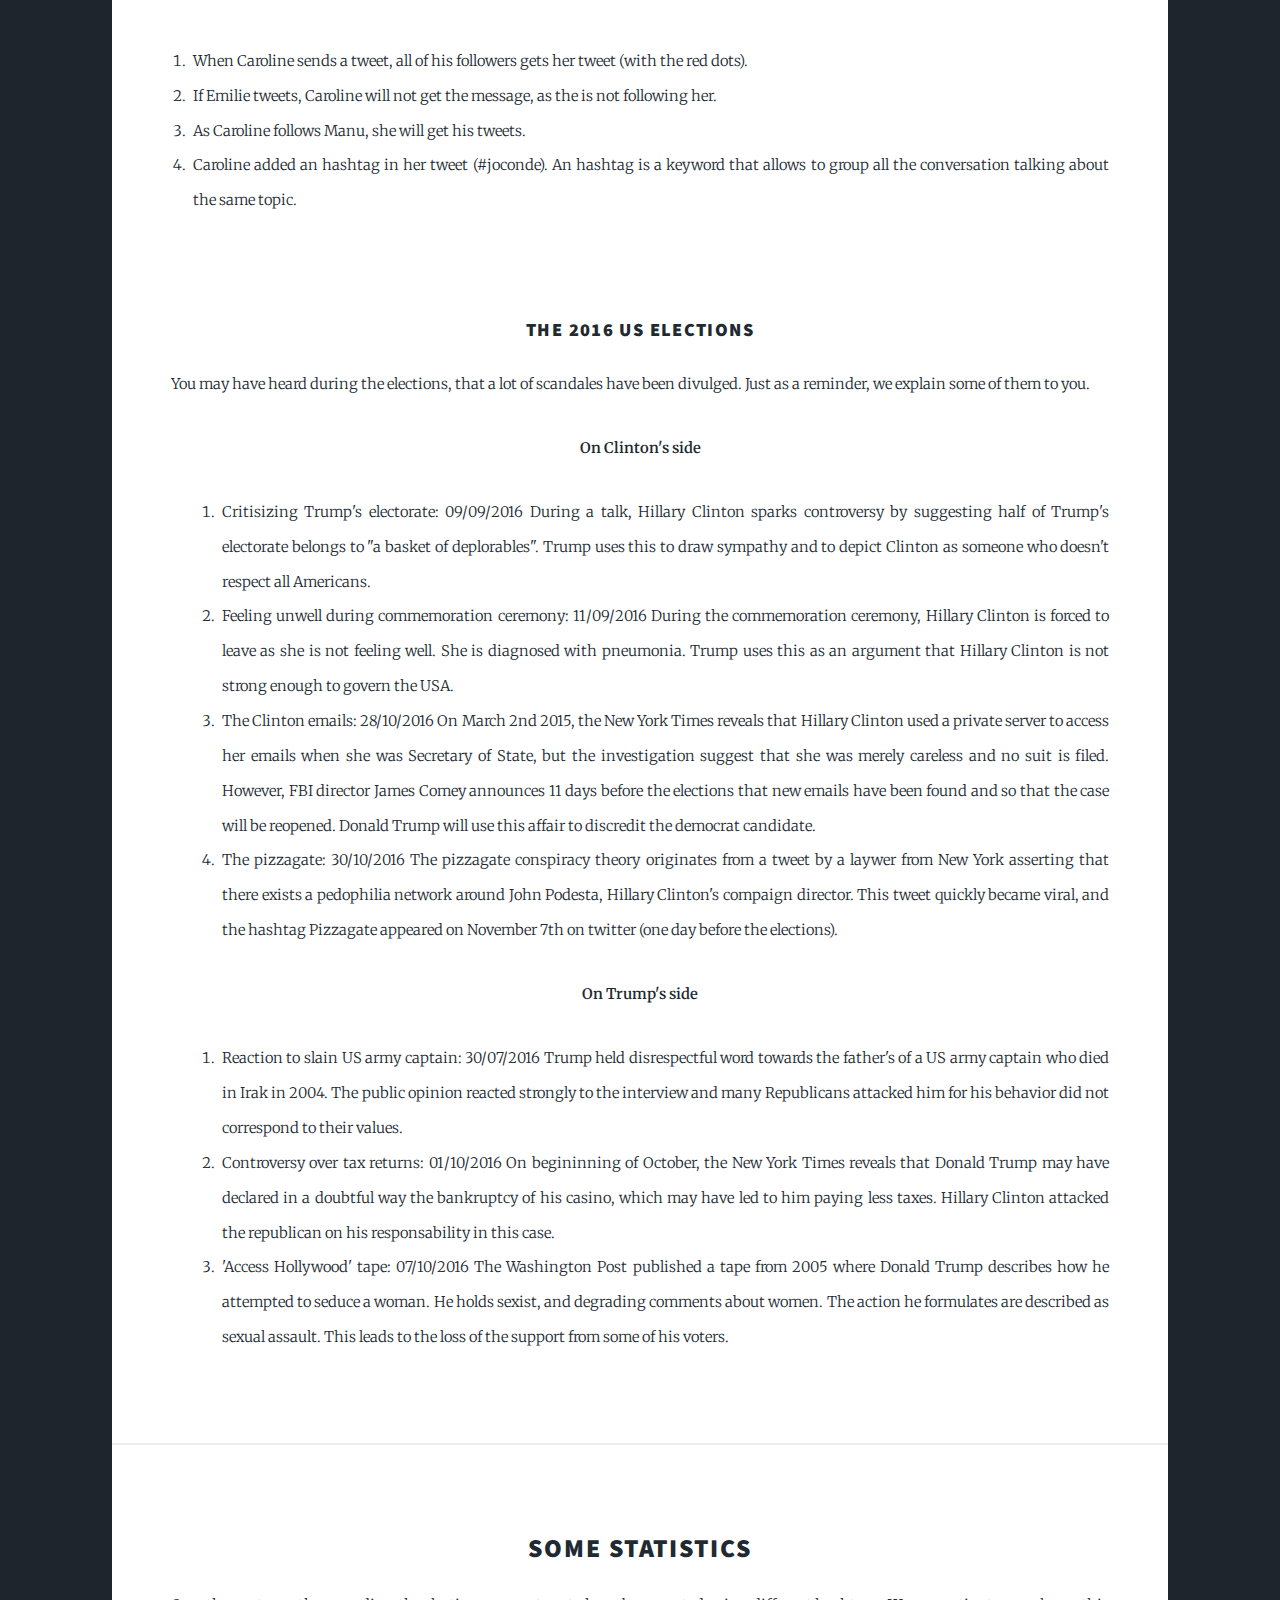
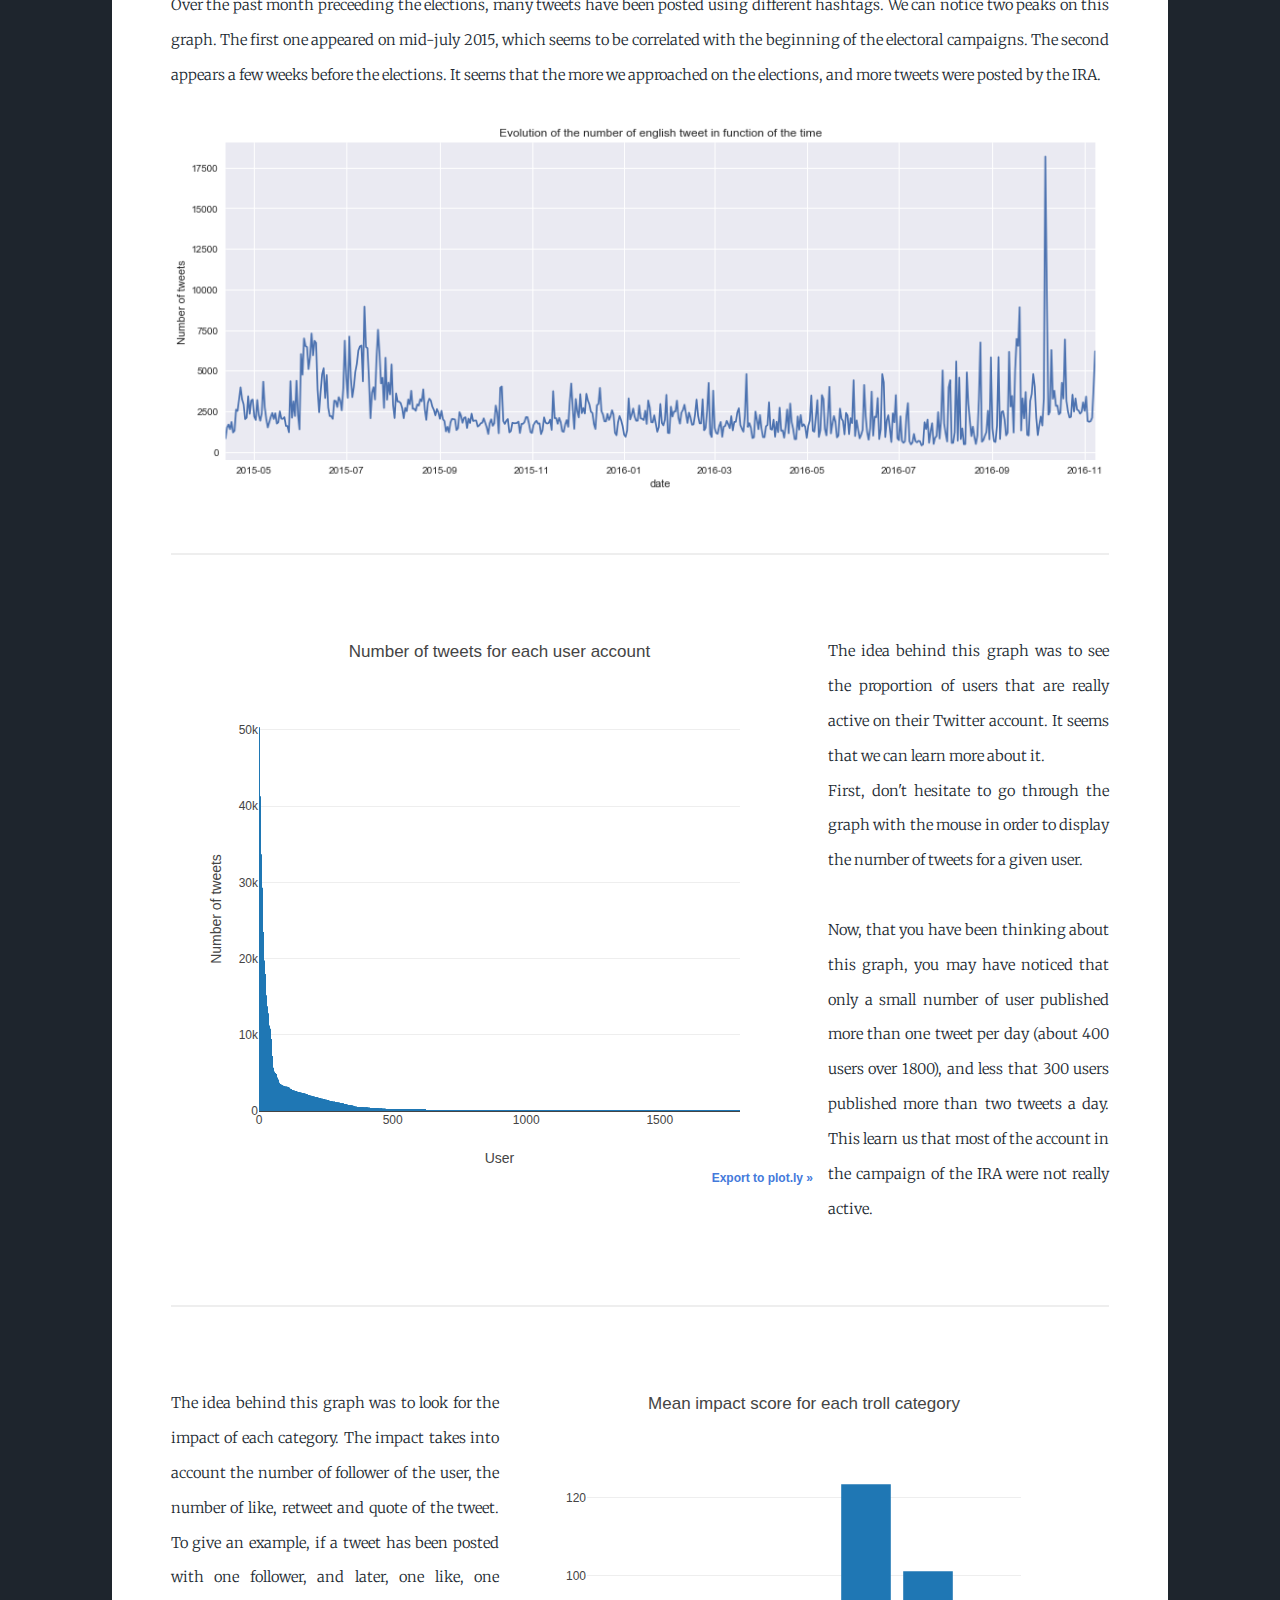
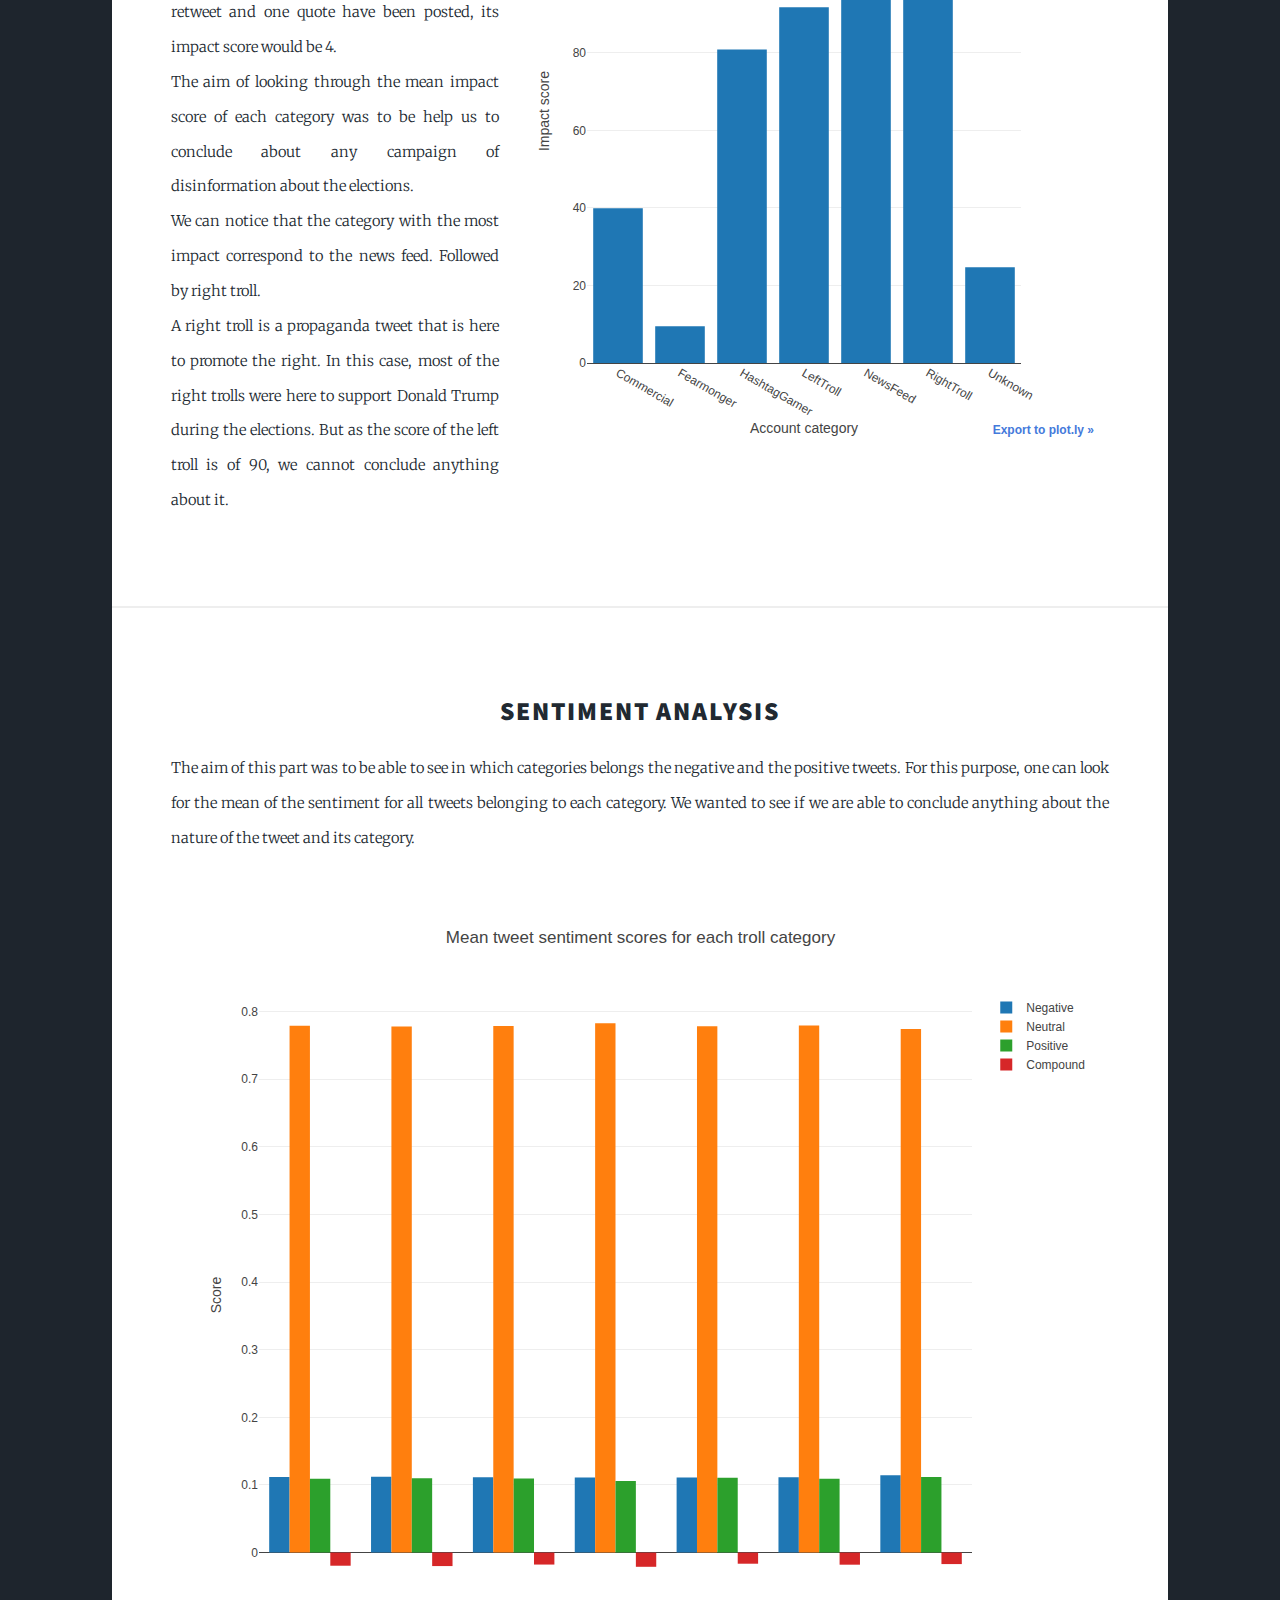
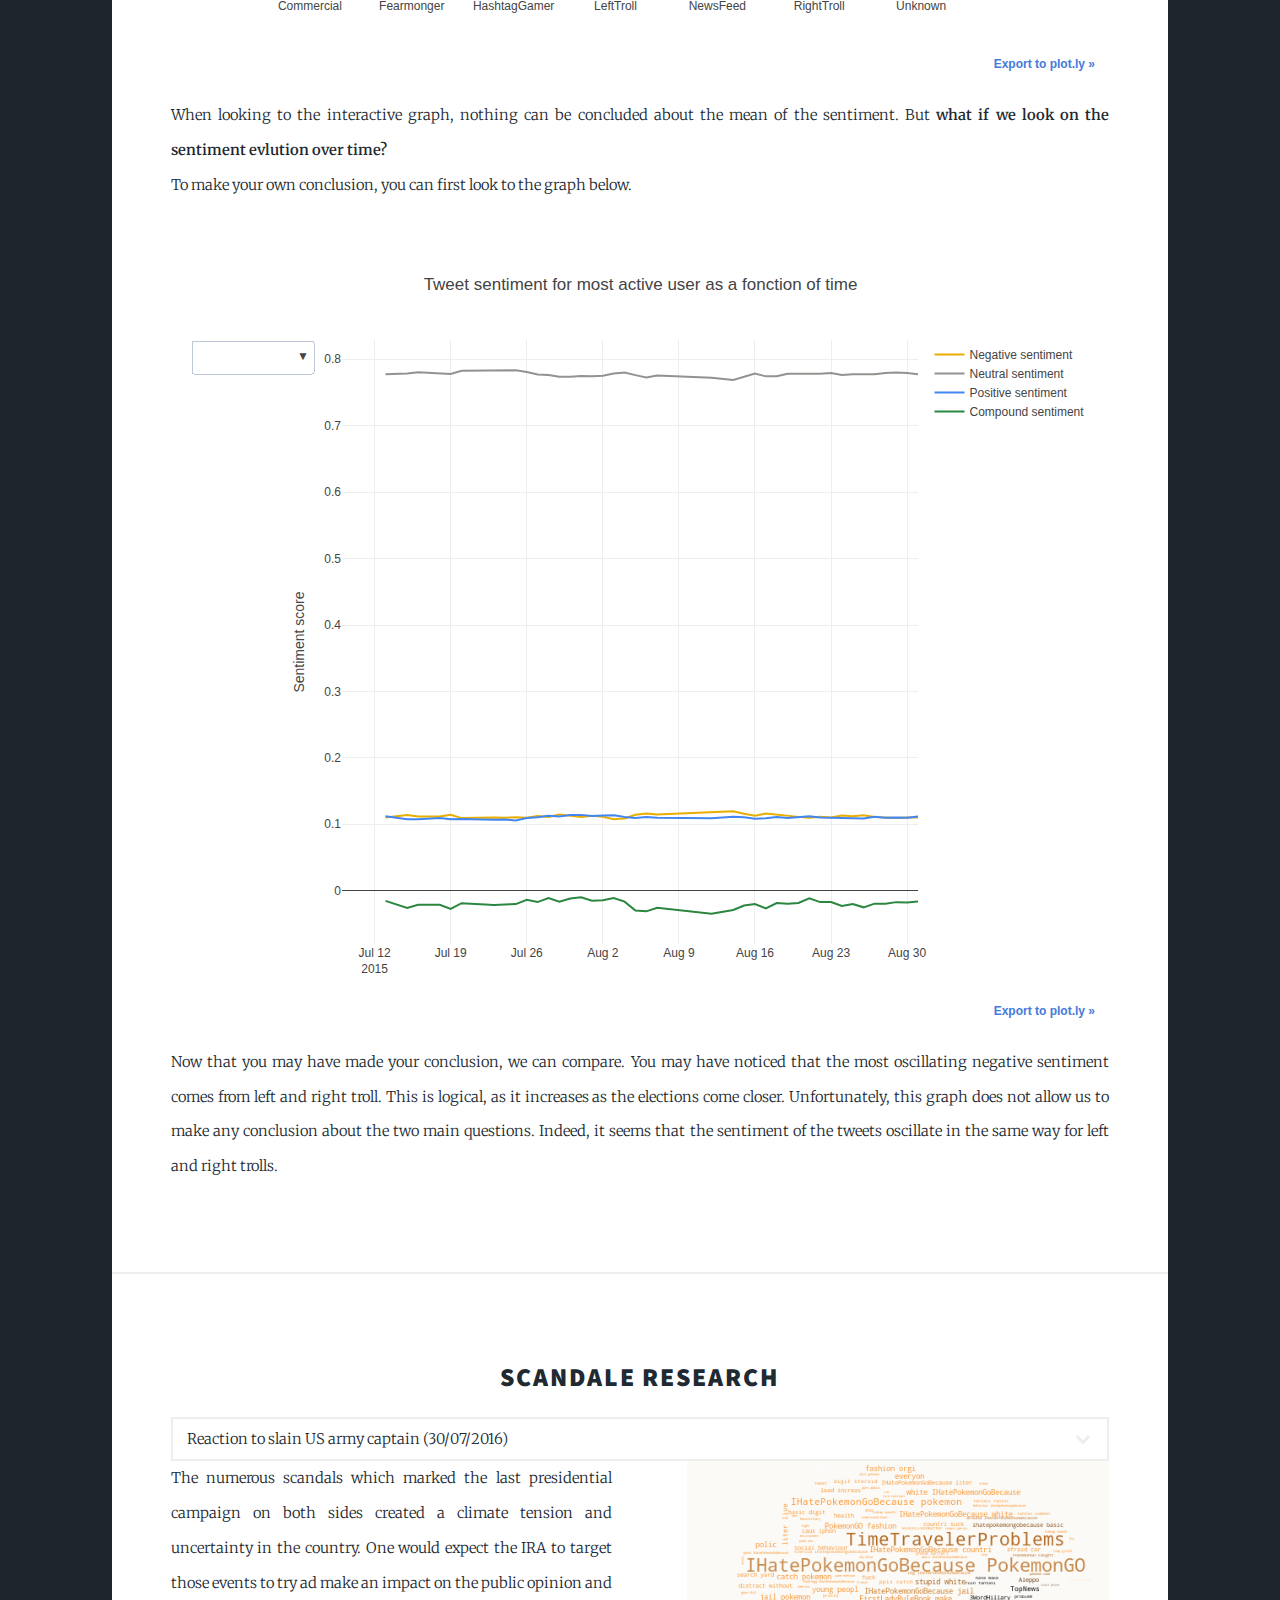
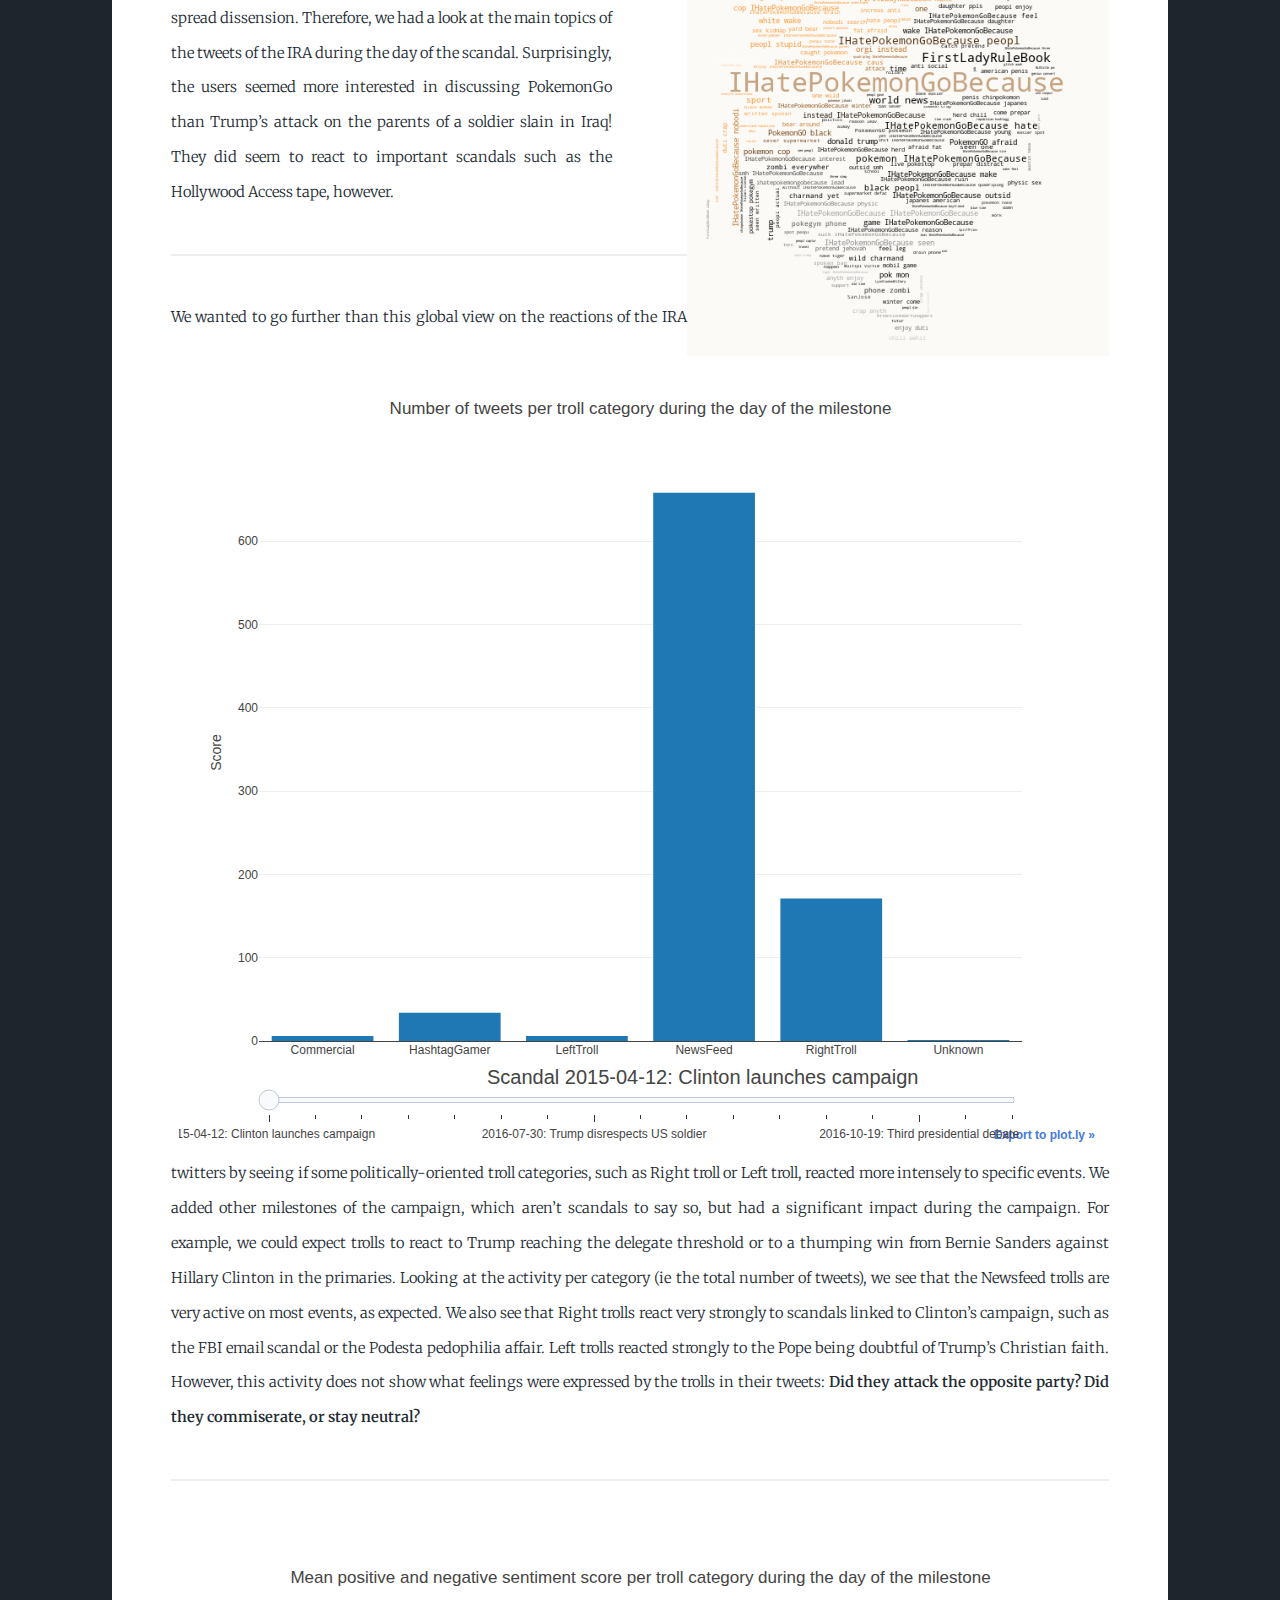
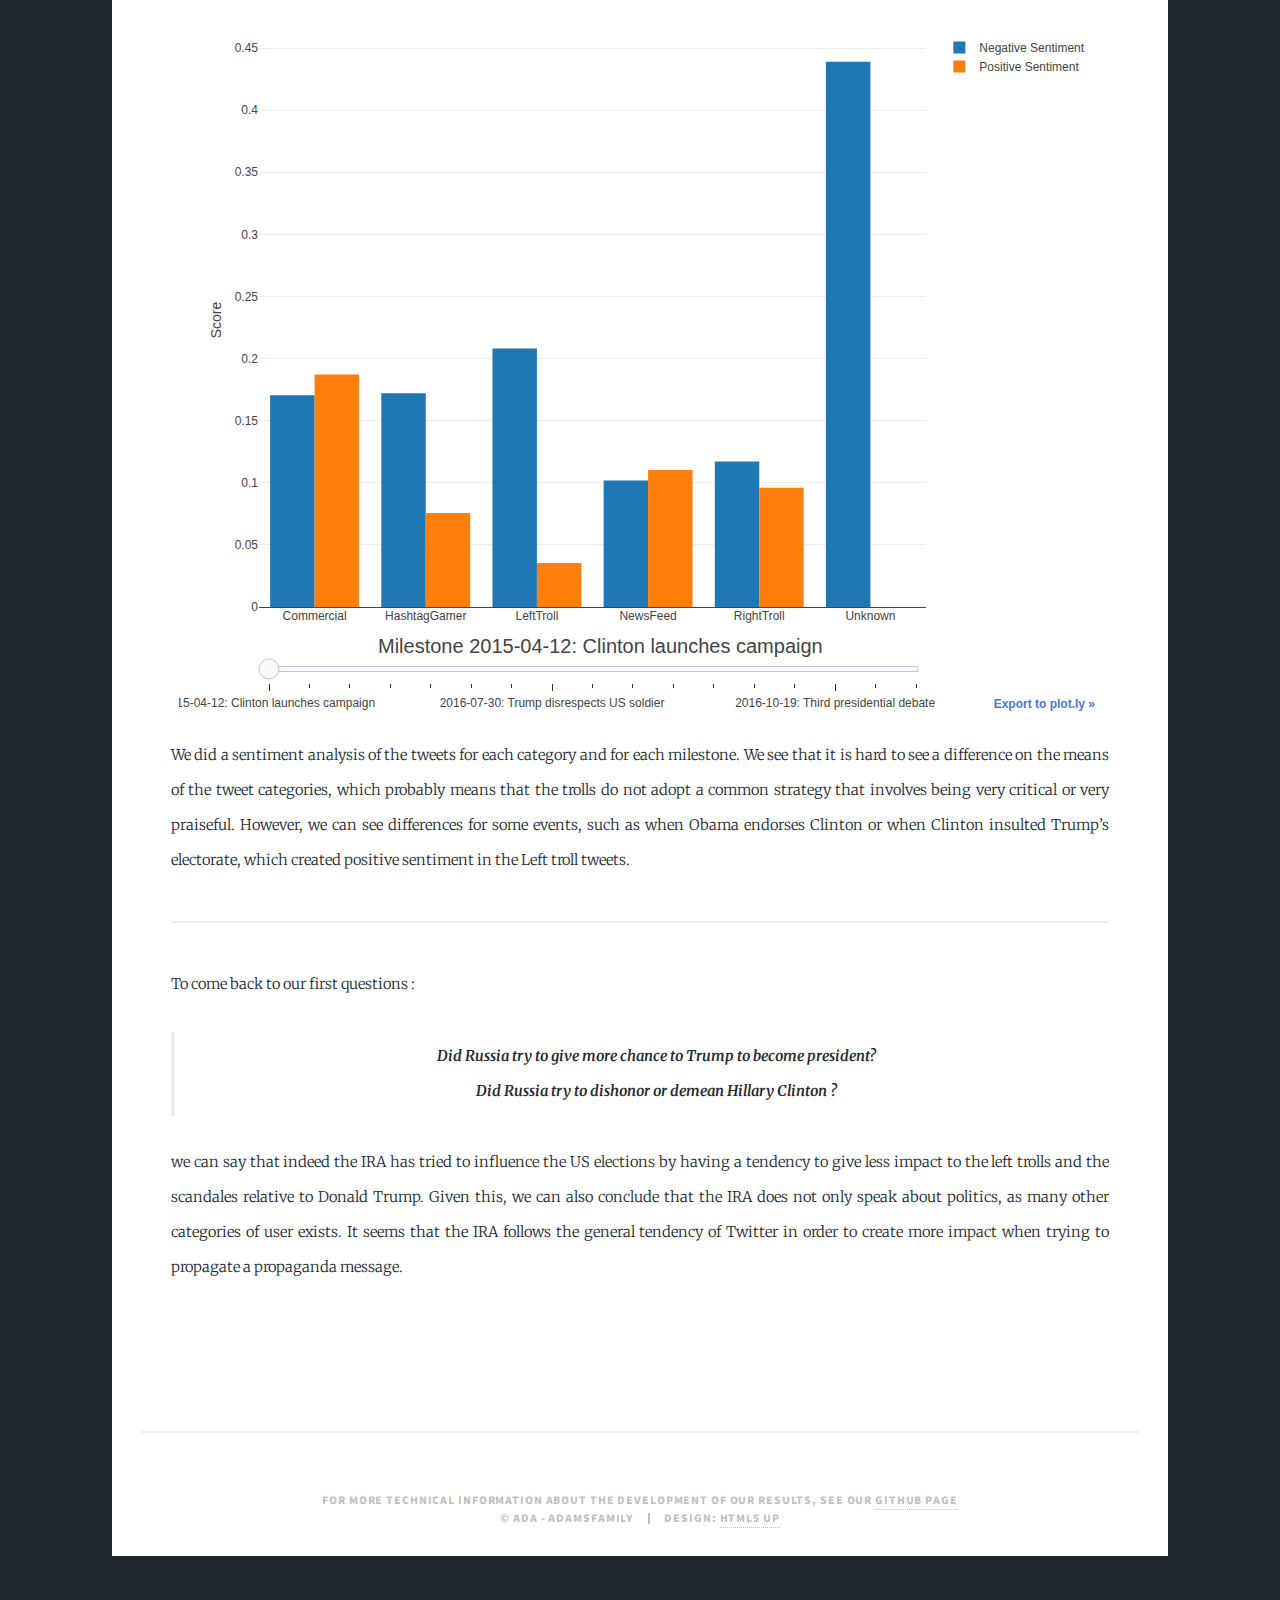
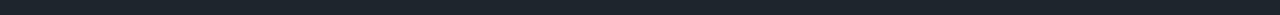
==== commit 82f13422: "Final commit" ====
--- a/index.html
+++ b/index.html
@@ -271,6 +271,8 @@
 								<p style="text-align:justify">
 									To come back to our first questions :
 									<blockquote><b>Did Russia try to give more chance to Trump to become president?</b> <br> <b>Did Russia try to dishonor or demean Hillary Clinton ?</b></blockquote>
+								</p>
+								<p style="text-align:justify">
 									we can say that indeed the IRA has tried to influence the US elections by having a tendency to give less impact to the left trolls and the scandales relative to Donald Trump. Given this, we can also conclude that the IRA does not only speak about politics, as many other categories of user exists. It seems that the IRA follows the general tendency of Twitter in order to create more impact when trying to propagate a propaganda message.
 								</p>
 							</article>
